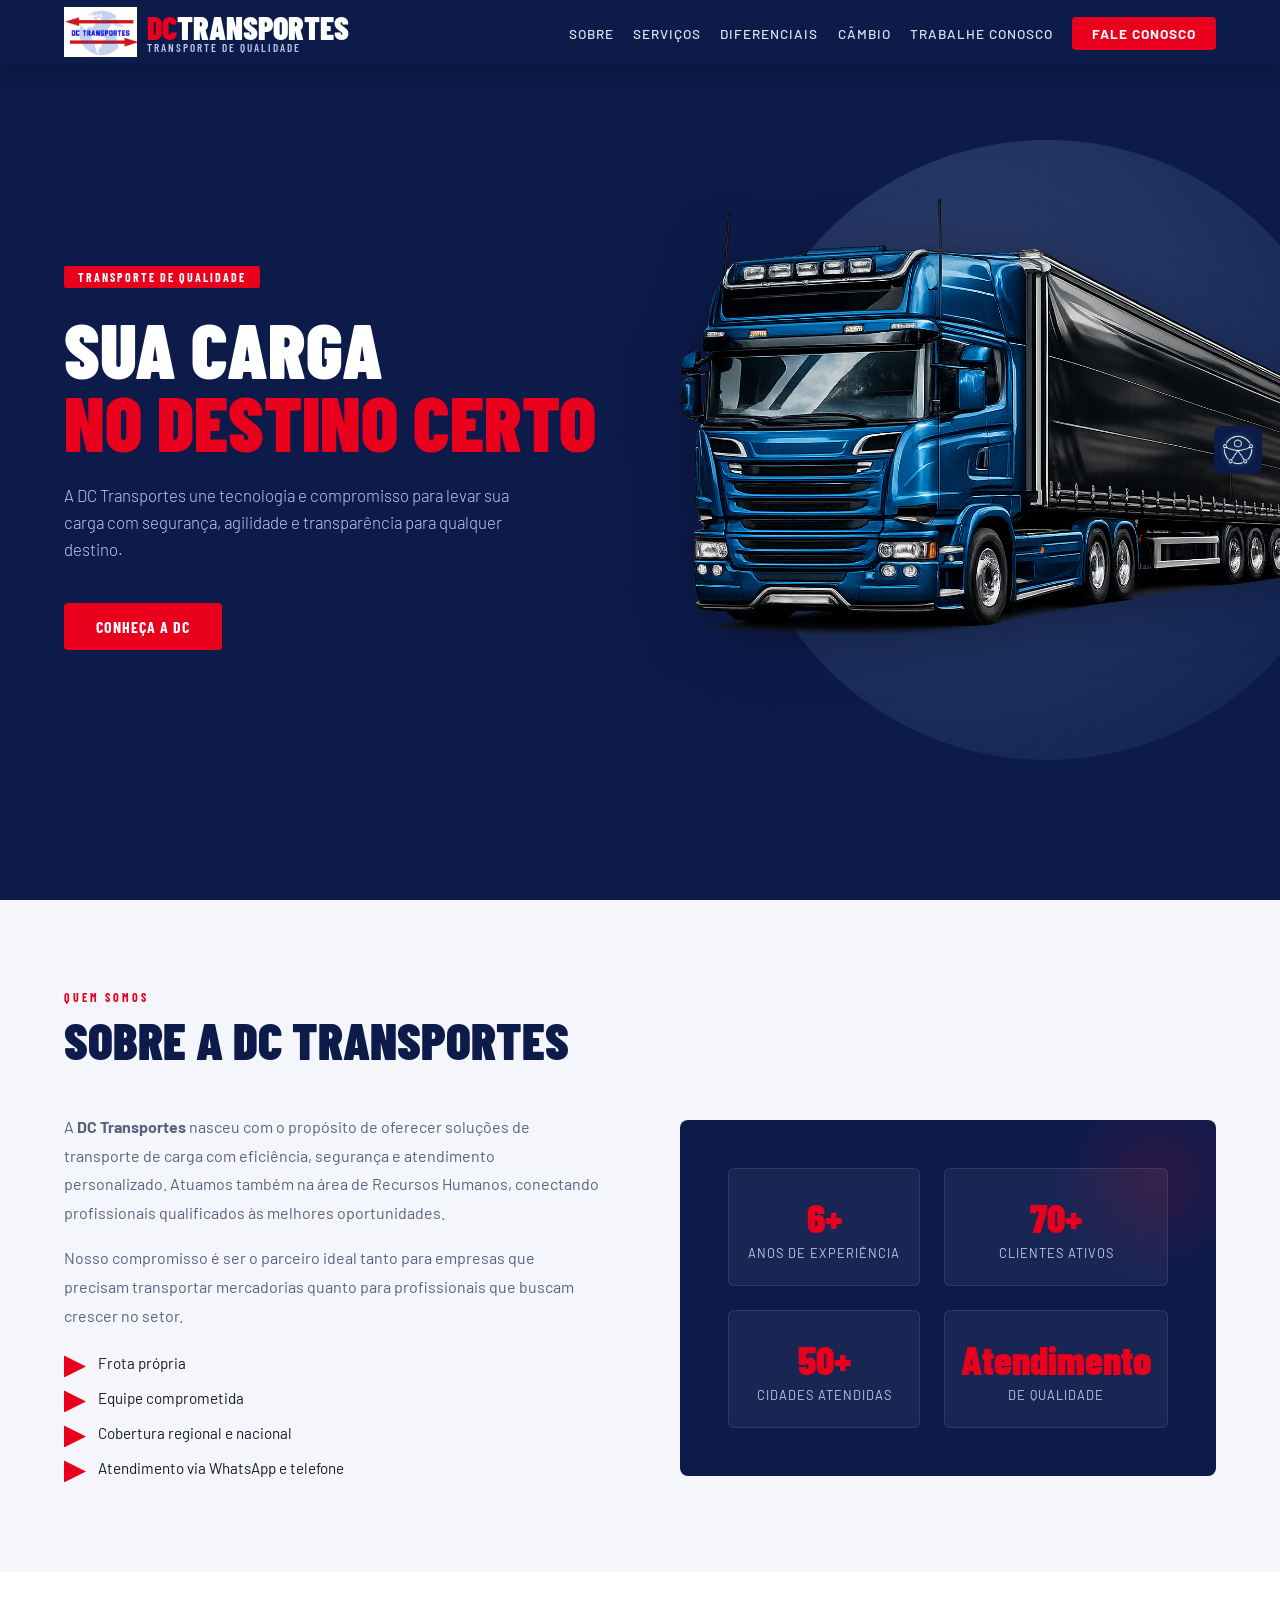
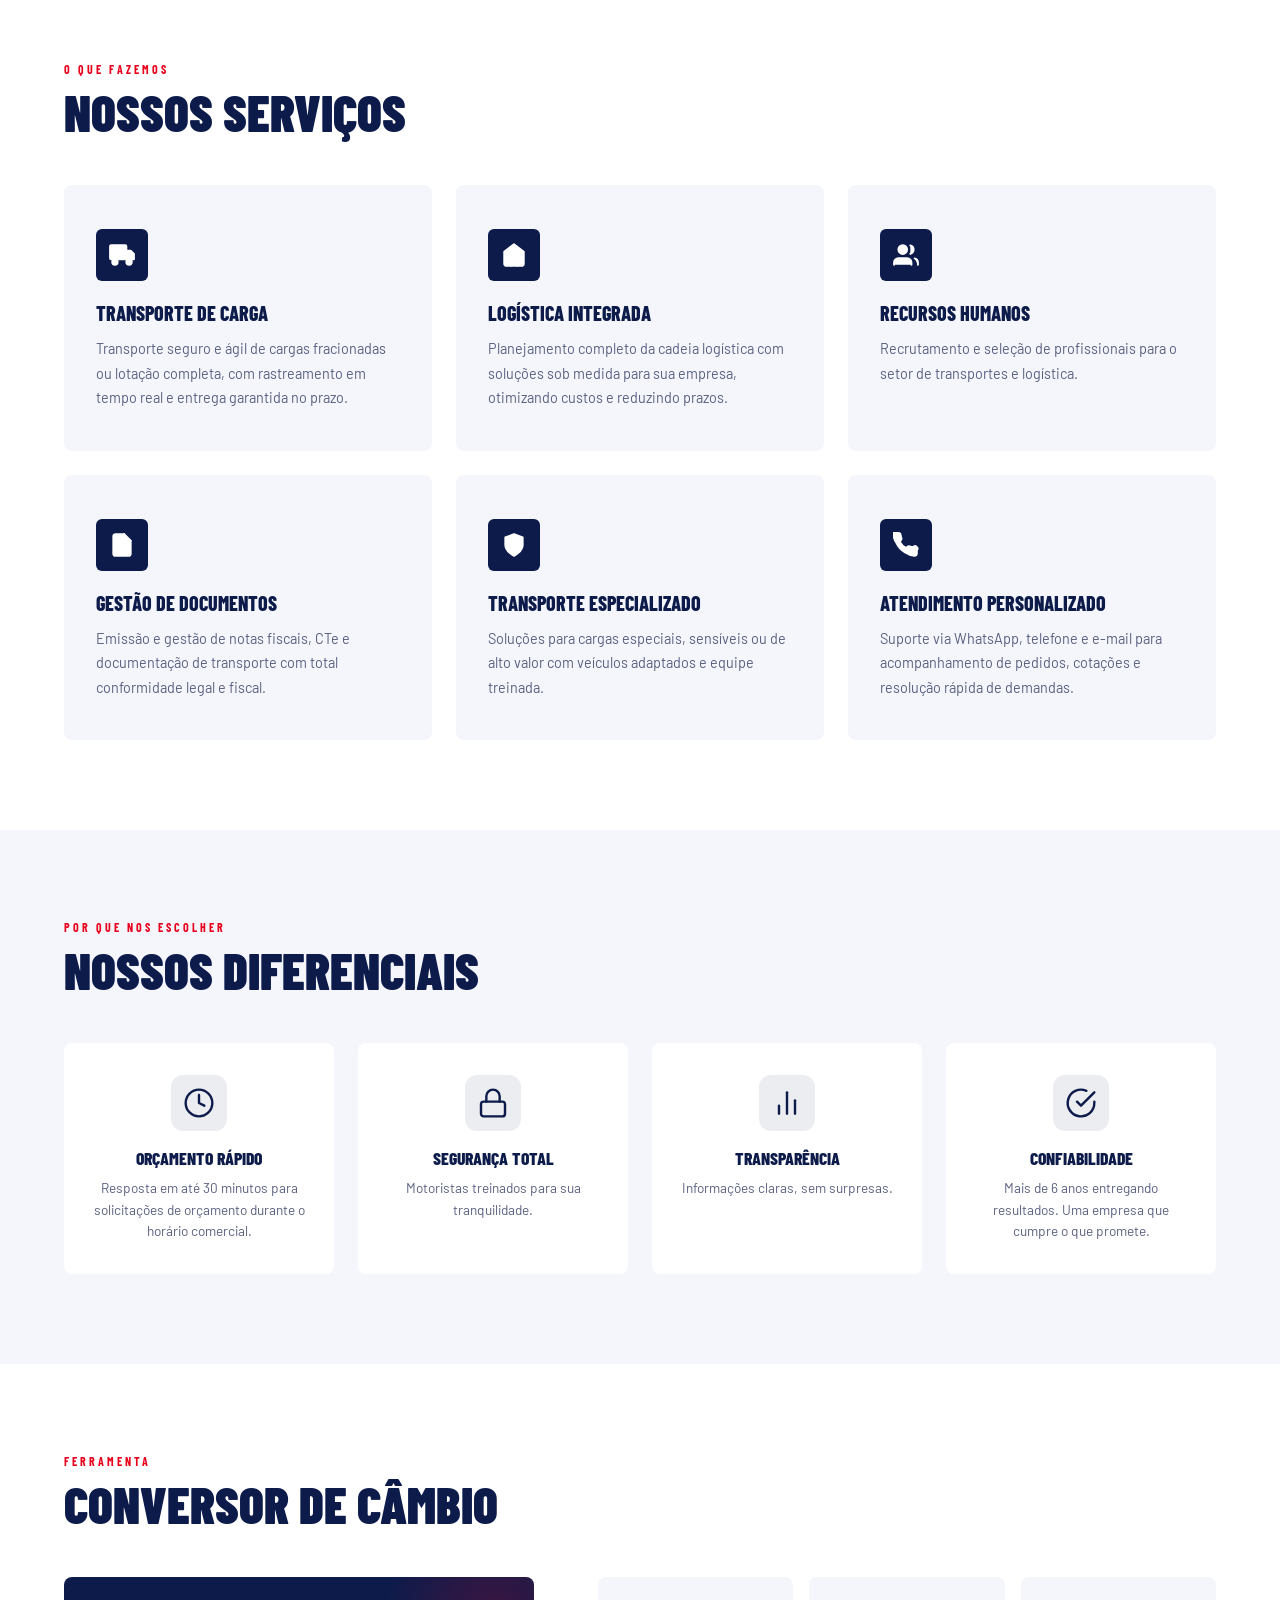
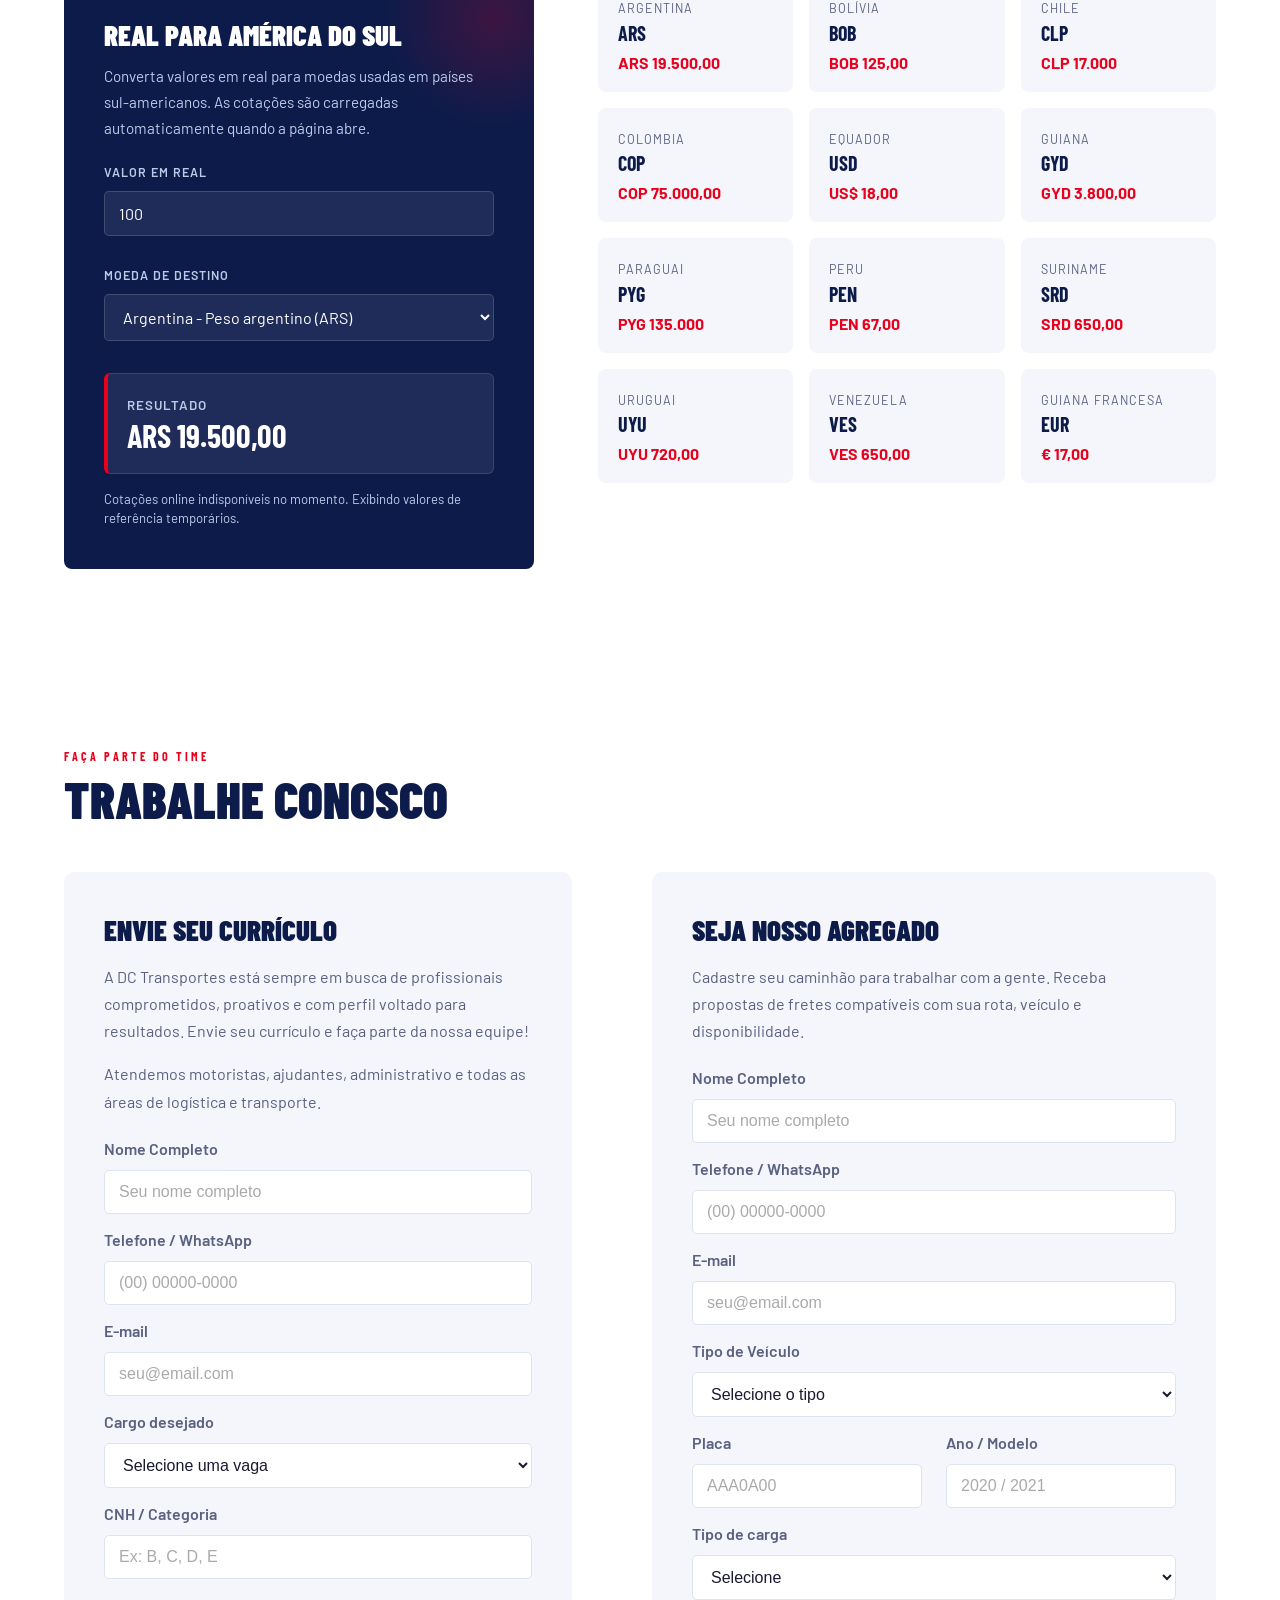
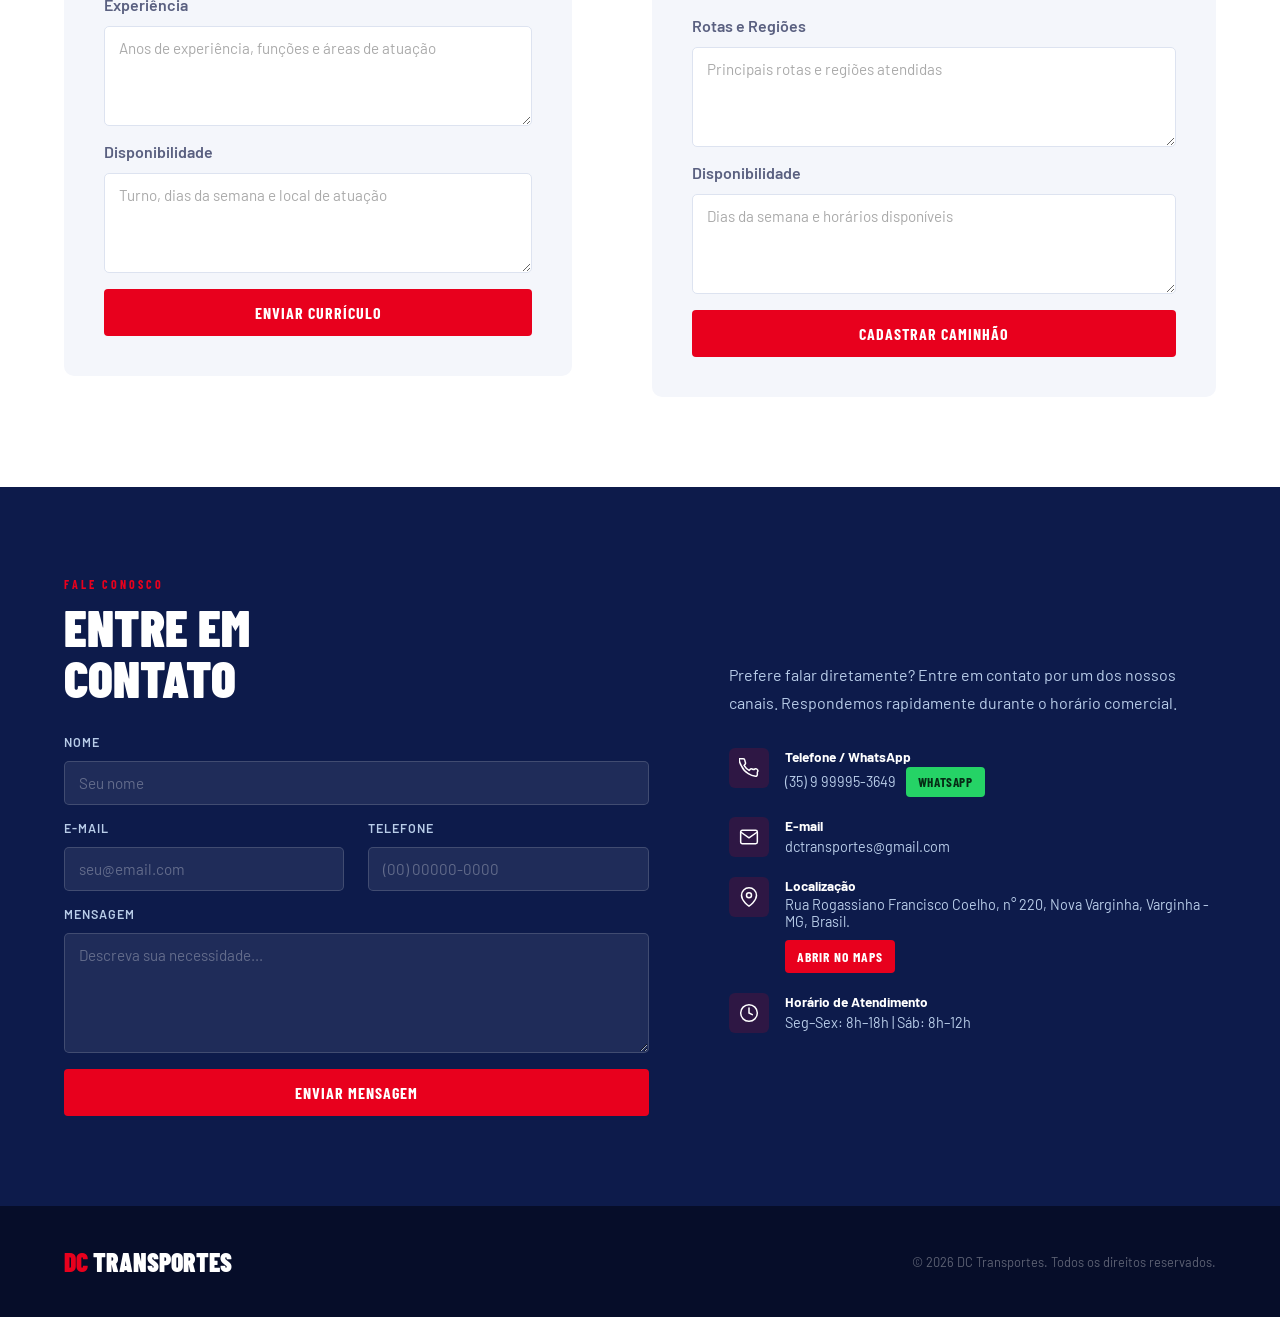
==== dc-transportes.html @ 05005d08 "cambio" ====
<!DOCTYPE html>
<html lang="pt-BR">
<head>
<meta charset="UTF-8">
<meta name="viewport" content="width=device-width, initial-scale=1.0">
<title>DC Transportes – Transporte de Qualidade</title>
<link href="https://fonts.googleapis.com/css2?family=Barlow+Condensed:wght@400;600;700;800;900&family=Barlow:wght@300;400;500;600&display=swap" rel="stylesheet">
<style>
  :root {
    --navy: #0d1b4b;
    --navy-light: #162566;
    --red: #e8001d;
    --red-dark: #b80017;
    --white: #ffffff;
    --gray: #f4f6fb;
    --gray-mid: #dde3f0;
    --text: #1a1a2e;
    --text-muted: #5a6080;
    --globe: #b8cce8;
  }

  * { margin: 0; padding: 0; box-sizing: border-box; }

  html { scroll-behavior: smooth; }

  body {
    font-family: 'Barlow', sans-serif;
    color: var(--text);
    background: var(--white);
    overflow-x: hidden;
  }

  /* ===== NAVBAR ===== */
  nav {
    position: fixed; top: 0; width: 100%; z-index: 100;
    background: var(--navy);
    display: flex; align-items: center; justify-content: space-between;
    padding: 0 5%;
    height: 64px;
    box-shadow: 0 2px 20px rgba(0,0,0,0.3);
  }

  .nav-logo {
    display: flex; align-items: center; gap: 10px;
    text-decoration: none;
  }

  .nav-logo-img {
    height: 50px;
    width: auto;
    object-fit: contain;
  }

  .logo-mark {
    display: flex; align-items: center; gap: 0;
    font-family: 'Barlow Condensed', sans-serif;
    font-weight: 900; font-size: 2rem; line-height: 1;
    color: var(--white);
  }

  .logo-mark span { color: var(--red); }

  .logo-sub {
    font-family: 'Barlow Condensed', sans-serif;
    font-size: 0.7rem; font-weight: 600;
    color: var(--globe); letter-spacing: 2px;
    text-transform: uppercase;
    display: block; margin-top: -2px;
  }

  .nav-links {
    display: flex; gap: clamp(0.8rem, 1.5vw, 2rem); list-style: none;
  }

  .nav-links a {
    color: var(--gray-mid);
    text-decoration: none;
    font-size: 0.85rem; font-weight: 500;
    letter-spacing: 1px; text-transform: uppercase;
    transition: color .2s;
  }

  .nav-links a:hover { color: var(--red); }

  .nav-cta {
    background: var(--red);
    color: var(--white) !important;
    padding: 8px 20px;
    border-radius: 4px;
    font-weight: 700 !important;
    transition: background .2s !important;
  }

  .nav-cta:hover { background: var(--red-dark) !important; color: var(--white) !important; }

  /* ===== HERO ===== */
  #hero {
    min-height: 100vh;
    background: var(--navy);
    display: flex; align-items: center;
    position: relative; overflow: hidden;
    padding: 80px 5% 0;
  }

  .hero-globe {
    position: absolute;
    right: -6%;
    top: 50%;
    transform: translateY(-50%);
    width: 620px; height: 620px;
    border-radius: 50%;
    background: radial-gradient(circle at 35% 35%, #c5d8ef, #7da8d0 40%, #2e5b8a 80%, #0d1b4b);
    opacity: 0.18;
  }

  .hero-globe::after {
    content: '';
    position: absolute; inset: 0;
    border-radius: 50%;
    background: url("data:image/svg+xml,%3Csvg xmlns='http://www.w3.org/2000/svg' width='620' height='620'%3E%3Cellipse cx='200' cy='180' rx='120' ry='80' fill='none' stroke='%23ffffff' stroke-width='1.2' opacity='0.3'/%3E%3Cellipse cx='370' cy='320' rx='90' ry='60' fill='none' stroke='%23ffffff' stroke-width='1.2' opacity='0.3'/%3E%3Cline x1='0' y1='310' x2='620' y2='310' stroke='%23ffffff' stroke-width='1' opacity='0.2'/%3E%3Cline x1='0' y1='200' x2='620' y2='200' stroke='%23ffffff' stroke-width='0.7' opacity='0.15'/%3E%3Cline x1='310' y1='0' x2='310' y2='620' stroke='%23ffffff' stroke-width='0.7' opacity='0.15'/%3E%3C/svg%3E") center/cover;
    pointer-events: none;
  }

  .hero-truck {
    position: absolute;
    right: -100px;
    top: 50%;
    transform: translateY(-50%);
    z-index: 3;
  }

  .hero-truck img {
    width: 800px;
    height: auto;
    object-fit: contain;
    filter: drop-shadow(0 10px 30px rgba(0,0,0,0.3));
  }

  .arrow-top, .arrow-bot {
    position: absolute;
    height: 28px;
    background: var(--red);
    left: 0; right: 0;
    display: flex; align-items: center;
  }

  .arrow-top { top: 30%; }
  .arrow-bot { top: calc(30% + 100px); }

  .arrow-top::after {
    content: '';
    position: absolute; left: 8%;
    border: 14px solid transparent;
    border-right-color: var(--red);
    left: 0; margin-left: -27px;
  }

  .arrow-bot::after {
    content: '';
    position: absolute; right: 8%;
    border: 14px solid transparent;
    border-left-color: var(--red);
    right: 0; margin-right: -27px;
  }

  .hero-content {
    position: relative; z-index: 2;
    max-width: 620px;
  }

  .hero-badge {
    display: inline-block;
    background: var(--red);
    color: var(--white);
    font-family: 'Barlow Condensed', sans-serif;
    font-weight: 700; font-size: 0.75rem;
    letter-spacing: 2px; text-transform: uppercase;
    padding: 4px 14px; border-radius: 2px;
    margin-bottom: 1.5rem;
    animation: fadeUp 0.6s ease both;
  }

  .hero-title {
    font-family: 'Barlow Condensed', sans-serif;
    font-weight: 900; font-size: clamp(3rem, 6vw, 5.5rem);
    line-height: 0.95;
    color: var(--white);
    text-transform: uppercase;
    animation: fadeUp 0.6s 0.15s ease both;
  }

  .hero-title em {
    font-style: normal; color: var(--red);
    display: block;
  }

  .hero-sub {
    margin-top: 1.5rem;
    color: var(--globe);
    font-size: 1.05rem; font-weight: 300;
    line-height: 1.6; max-width: 480px;
    animation: fadeUp 0.6s 0.3s ease both;
  }

  .hero-actions {
    display: flex; gap: 1rem; margin-top: 2.5rem;
    flex-wrap: wrap;
    animation: fadeUp 0.6s 0.45s ease both;
  }

  .btn-primary {
    background: var(--red);
    color: var(--white);
    padding: 14px 32px;
    font-family: 'Barlow Condensed', sans-serif;
    font-weight: 700; font-size: 1rem;
    letter-spacing: 1px; text-transform: uppercase;
    border: none; cursor: pointer; border-radius: 4px;
    text-decoration: none; display: inline-block;
    transition: background .2s, transform .1s;
  }

  .btn-primary:hover { background: var(--red-dark); transform: translateY(-1px); }

  .btn-outline {
    background: transparent;
    color: var(--white);
    padding: 13px 32px;
    font-family: 'Barlow Condensed', sans-serif;
    font-weight: 700; font-size: 1rem;
    letter-spacing: 1px; text-transform: uppercase;
    border: 2px solid rgba(255,255,255,0.35); cursor: pointer; border-radius: 4px;
    text-decoration: none; display: inline-block;
    transition: border-color .2s, color .2s;
  }

  .btn-outline:hover { border-color: var(--white); }

  .hero-stats {
    display: flex; gap: 3rem; margin-top: 4rem;
    animation: fadeUp 0.6s 0.6s ease both;
  }

  .stat-num {
    font-family: 'Barlow Condensed', sans-serif;
    font-weight: 900; font-size: 2.2rem;
    color: var(--white); line-height: 1;
  }

  .stat-num span { color: var(--red); }

  .stat-label {
    font-size: 0.75rem; color: var(--globe);
    text-transform: uppercase; letter-spacing: 1px;
    margin-top: 2px;
  }

  /* ===== SECTION BASE ===== */
  section { padding: 90px 5%; }

  .section-tag {
    font-family: 'Barlow Condensed', sans-serif;
    font-weight: 700; font-size: 0.75rem;
    letter-spacing: 3px; text-transform: uppercase;
    color: var(--red);
    margin-bottom: 0.6rem;
  }

  .section-title {
    font-family: 'Barlow Condensed', sans-serif;
    font-weight: 900; font-size: clamp(2rem, 4vw, 3.2rem);
    text-transform: uppercase; line-height: 1;
    color: var(--navy);
  }

  .section-title.light { color: var(--white); }

  /* ===== SOBRE ===== */
  #sobre { background: var(--gray); }

  .sobre-grid {
    display: grid; grid-template-columns: 1fr 1fr;
    gap: 5rem; align-items: center;
    margin-top: 3rem;
  }

  .sobre-text p {
    color: var(--text-muted); line-height: 1.8;
    font-size: 1rem; margin-bottom: 1rem;
  }

  .sobre-features {
    list-style: none; margin-top: 1.5rem;
    display: flex; flex-direction: column; gap: 0.75rem;
  }

  .sobre-features li {
    display: flex; align-items: flex-start; gap: 0.75rem;
    color: var(--text); font-size: 0.95rem;
  }

  .sobre-features li::before {
    content: '';
    width: 22px; height: 22px; flex-shrink: 0;
    background: var(--red);
    clip-path: polygon(0 0, 100% 50%, 0 100%);
    margin-top: 1px;
  }

  .sobre-visual {
    background: var(--navy);
    border-radius: 8px;
    padding: 3rem;
    position: relative; overflow: hidden;
  }

  .sobre-visual::before {
    content: '';
    position: absolute; top: -40px; right: -40px;
    width: 200px; height: 200px; border-radius: 50%;
    background: radial-gradient(circle, rgba(232,0,29,0.15), transparent 70%);
  }

  .sobre-stat-grid {
    display: grid; grid-template-columns: 1fr 1fr; gap: 1.5rem;
  }

  .sobre-stat {
    text-align: center; padding: 1.5rem 1rem;
    background: rgba(255,255,255,0.05);
    border: 1px solid rgba(255,255,255,0.1);
    border-radius: 6px;
  }

  .sobre-stat .num {
    font-family: 'Barlow Condensed', sans-serif;
    font-weight: 900; font-size: 2.5rem;
    color: var(--red);
  }

  .sobre-stat .lbl {
    font-size: 0.8rem; color: var(--globe);
    text-transform: uppercase; letter-spacing: 1px;
    margin-top: 4px;
  }

  /* ===== SERVIÇOS ===== */
  #servicos { background: var(--white); }

  .servicos-grid {
    display: grid; grid-template-columns: repeat(3, 1fr);
    gap: 1.5rem; margin-top: 3rem;
  }

  .servico-card {
    background: var(--gray);
    border-radius: 8px; padding: 2.5rem 2rem;
    border-top: 4px solid transparent;
    transition: border-color .2s, transform .2s, box-shadow .2s;
    position: relative; overflow: hidden;
  }

  .servico-card:hover {
    border-color: var(--red);
    transform: translateY(-4px);
    box-shadow: 0 12px 40px rgba(232,0,29,0.1);
  }

  .serv-icon {
    width: 52px; height: 52px;
    background: var(--navy);
    border-radius: 6px;
    display: flex; align-items: center; justify-content: center;
    margin-bottom: 1.25rem;
  }

  .serv-icon svg { fill: var(--white); width: 26px; }

  .servico-card h3 {
    font-family: 'Barlow Condensed', sans-serif;
    font-weight: 800; font-size: 1.25rem;
    text-transform: uppercase; color: var(--navy);
    margin-bottom: 0.75rem;
  }

  .servico-card p {
    color: var(--text-muted); font-size: 0.9rem; line-height: 1.7;
  }

  /* ===== DIFERENCIAIS ===== */
  #diferenciais { background: var(--gray); }

  .dif-grid {
    display: grid; grid-template-columns: repeat(4, 1fr);
    gap: 1.5rem; margin-top: 3rem;
  }

  .dif-card {
    background: var(--white);
    border-radius: 8px; padding: 2rem 1.5rem;
    text-align: center;
    transition: box-shadow .2s;
  }

  .dif-card:hover { box-shadow: 0 8px 30px rgba(13,27,75,0.1); }

  .dif-icon {
    width: 56px; height: 56px;
    background: rgba(13,27,75,0.08);
    border-radius: 12px;
    display: flex; align-items: center; justify-content: center;
    margin: 0 auto 1rem;
    color: var(--navy);
  }

  .dif-card h4 {
    font-family: 'Barlow Condensed', sans-serif;
    font-weight: 800; font-size: 1.1rem;
    text-transform: uppercase; color: var(--navy);
    margin-bottom: 0.5rem;
  }

  .dif-card p { color: var(--text-muted); font-size: 0.85rem; line-height: 1.6; }

  /* ===== CAMBIO ===== */
  #cambio { background: var(--white); }

  .cambio-inner {
    display: grid; grid-template-columns: 0.95fr 1.25fr;
    gap: 4rem; align-items: start; margin-top: 3rem;
  }

  .cambio-panel {
    background: var(--navy);
    border-radius: 8px;
    padding: 2.5rem;
    position: relative;
    overflow: hidden;
  }

  .cambio-panel::before {
    content: '';
    position: absolute; right: -70px; top: -70px;
    width: 220px; height: 220px; border-radius: 50%;
    background: radial-gradient(circle, rgba(232,0,29,0.22), transparent 70%);
  }

  .cambio-panel > * { position: relative; z-index: 1; }

  .cambio-panel h3 {
    font-family: 'Barlow Condensed', sans-serif;
    font-weight: 900; font-size: 1.8rem;
    text-transform: uppercase; color: var(--white);
    margin-bottom: 0.75rem;
  }

  .cambio-panel p {
    color: var(--globe); line-height: 1.7; font-size: 0.95rem;
    margin-bottom: 1.5rem;
  }

  .cambio-form {
    display: grid; gap: 1rem;
  }

  .cambio-form label {
    color: var(--globe);
    font-size: 0.78rem;
    font-weight: 600;
    text-transform: uppercase;
    letter-spacing: 1px;
  }

  .cambio-form input,
  .cambio-form select {
    width: 100%;
    background: rgba(255,255,255,0.08);
    border: 1px solid rgba(255,255,255,0.15);
    border-radius: 5px;
    padding: 12px 14px;
    color: var(--white);
    font-family: 'Barlow', sans-serif;
    font-size: 1rem;
  }

  .cambio-form select option { color: var(--text); background: var(--white); }

  .cambio-result {
    margin-top: 1rem;
    background: rgba(255,255,255,0.08);
    border: 1px solid rgba(255,255,255,0.12);
    border-left: 4px solid var(--red);
    border-radius: 6px;
    padding: 1.2rem;
  }

  .cambio-result small {
    color: var(--globe);
    text-transform: uppercase;
    letter-spacing: 1px;
    font-weight: 600;
  }

  .cambio-result strong {
    display: block;
    color: var(--white);
    font-family: 'Barlow Condensed', sans-serif;
    font-size: 2rem;
    line-height: 1.1;
    margin-top: 0.35rem;
  }

  .cambio-status {
    color: var(--globe);
    font-size: 0.82rem;
    line-height: 1.5;
    margin-top: 1rem;
  }

  .cambio-grid {
    display: grid; grid-template-columns: repeat(3, 1fr);
    gap: 1rem;
  }

  .cambio-card {
    background: var(--gray);
    border-radius: 8px;
    padding: 1.25rem;
    border-top: 4px solid transparent;
    transition: border-color .2s, transform .2s, box-shadow .2s;
  }

  .cambio-card:hover {
    border-color: var(--red);
    transform: translateY(-3px);
    box-shadow: 0 10px 30px rgba(13,27,75,0.08);
  }

  .cambio-card .pais {
    color: var(--text-muted);
    font-size: 0.78rem;
    text-transform: uppercase;
    letter-spacing: 1px;
    margin-bottom: 0.35rem;
  }

  .cambio-card strong {
    color: var(--navy);
    display: block;
    font-family: 'Barlow Condensed', sans-serif;
    font-size: 1.25rem;
    text-transform: uppercase;
  }

  .cambio-card span {
    color: var(--red);
    display: block;
    font-weight: 700;
    margin-top: 0.5rem;
  }

  /* ===== CURRICULO ===== */
  #curriculo { background: var(--white); }

  .curr-inner {
    display: grid; grid-template-columns: 1fr 1fr;
    gap: 5rem; align-items: start; margin-top: 3rem;
  }

  .curr-block {
    background: var(--gray);
    border-radius: 10px; padding: 2.5rem;
  }

  .curr-block h3 {
    font-family: 'Barlow Condensed', sans-serif;
    font-weight: 900; font-size: 1.8rem;
    text-transform: uppercase; color: var(--navy);
    margin-bottom: 1rem;
  }

  .curr-block p {
    color: var(--text-muted); font-size: 1rem;
    line-height: 1.7; margin-bottom: 1rem;
  }

  .vaga-card {
    margin-top: 2rem; background: var(--white);
    border-radius: 8px; padding: 1.5rem;
    border-left: 4px solid var(--red);
  }

  .vaga-card strong {
    color: var(--navy); font-family:'Barlow Condensed',sans-serif;
    font-size: 1.05rem;
  }

  .vaga-card ul {
    list-style: none; margin-top: 0.75rem;
    display: flex; flex-direction: column; gap: 0.5rem;
  }

  .vaga-card li {
    color: var(--text-muted); font-size: 0.9rem;
  }

  .curr-form {
    margin-top: 1.5rem;
  }

  .curr-form .form-row input,
  .curr-form .form-row select,
  .curr-form .form-row textarea {
    background: var(--white);
    border: 1.5px solid var(--gray-mid);
    color: var(--text);
  }

  .curr-form .form-row input:focus,
  .curr-form .form-row select:focus,
  .curr-form .form-row textarea:focus {
    border-color: var(--navy); background: var(--white);
  }

  .curr-form .form-row input::placeholder,
  .curr-form .form-row textarea::placeholder { color: #aaa; }

  .curr-form .form-row label { color: var(--text-muted); }

  .curr-form .form-row textarea {
    width: 100%; resize: vertical; min-height: 100px;
    background: var(--white);
    border: 1.5px solid var(--gray-mid);
    border-radius: 5px; padding: 12px 14px;
    color: var(--text); font-family: 'Barlow', sans-serif;
    font-size: 0.95rem;
  }

  .curr-form .form-row select option { background: var(--white); color: var(--text); }

  .form-grid-2 { display: grid; grid-template-columns: 1fr 1fr; gap: 1.5rem; }

  /* ===== CONTATO ===== */
  #contato { background: var(--navy); }

  .contato-inner {
    display: grid; grid-template-columns: 1.2fr 1fr;
    gap: 5rem; align-items: start; position: relative; z-index: 1;
  }

  .contato-form .form-row input,
  .contato-form .form-row textarea {
    background: rgba(255,255,255,0.08);
    border: 1px solid rgba(255,255,255,0.15);
    border-radius: 5px; padding: 12px 14px;
    color: var(--white); font-family: 'Barlow', sans-serif;
    font-size: 0.95rem; width: 100%;
    transition: border-color .2s;
  }

  .contato-form .form-row textarea { min-height: 120px; resize: vertical; }

  .contato-form .form-row input:focus,
  .contato-form .form-row textarea:focus { outline: none; border-color: var(--red); }

  .contato-form .form-row input::placeholder,
  .contato-form .form-row textarea::placeholder { color: rgba(255,255,255,0.3); }

  .contato-info { padding-top: 4rem; }

  .contato-info p {
    color: var(--globe); font-size: 1rem;
    line-height: 1.7; margin-top: 1.25rem; margin-bottom: 2rem;
  }

  .info-items { display: flex; flex-direction: column; gap: 1.25rem; }

  .info-item {
    display: flex; gap: 1rem; align-items: flex-start;
  }

  .info-item .ico {
    width: 40px; height: 40px; flex-shrink: 0;
    background: rgba(232,0,29,0.15);
    border-radius: 6px;
    display: flex; align-items: center; justify-content: center;
    font-size: 1.1rem;
  }

  .info-item .details { flex: 1; }
  .info-item .details strong { color: var(--white); font-size: 0.85rem; display: block; margin-bottom: 2px; }
  .info-item .details span { color: var(--globe); font-size: 0.9rem; }

  .contact-phone-row {
    display: flex; align-items: center; gap: 10px; flex-wrap: wrap;
  }

  .btn-whatsapp {
    background: #25d366;
    color: #062b15;
    padding: 7px 12px;
    border-radius: 4px;
    font-family: 'Barlow Condensed', sans-serif;
    font-weight: 700;
    font-size: 0.82rem;
    letter-spacing: 0.6px;
    text-transform: uppercase;
    text-decoration: none;
    display: inline-flex;
    align-items: center;
    gap: 6px;
    transition: background .2s, transform .1s;
  }

  .btn-whatsapp:hover {
    background: #1ebe5d;
    transform: translateY(-1px);
  }

  /* ===== FOOTER ===== */
  footer {
    background: #060d29;
    padding: 2.5rem 5%;
    display: flex; align-items: center; justify-content: space-between;
    flex-wrap: wrap; gap: 1rem;
  }

  .footer-logo {
    font-family: 'Barlow Condensed', sans-serif;
    font-weight: 900; font-size: 1.6rem;
    color: var(--white);
  }

  .footer-logo span { color: var(--red); }

  footer p { color: rgba(255,255,255,0.35); font-size: 0.8rem; }

  /* ===== UTILS ===== */
  @keyframes fadeUp {
    from { opacity: 0; transform: translateY(24px); }
    to   { opacity: 1; transform: translateY(0); }
  }

  .mt-3 { margin-top: 3rem; }

  /* ===== FORM STYLES ===== */
  .form-row { display: flex; flex-direction: column; gap: 0.5rem; margin-bottom: 1rem; }
  .form-row label { display: block; font-weight: 600; margin-bottom: 0.25rem; }
  .form-row input, .form-row textarea, .form-row select { 
    pointer-events: auto !important; 
    cursor: text; 
    font-size: 1rem;
    padding: 12px 14px;
    border-radius: 5px;
  }

  /* ===== TOAST ===== */
  .toast {
    position: fixed; bottom: 30px; right: 30px;
    background: var(--navy);
    color: var(--white);
    padding: 14px 24px;
    border-left: 4px solid var(--red);
    border-radius: 4px;
    font-size: 0.9rem;
    box-shadow: 0 8px 30px rgba(0,0,0,0.3);
    transform: translateY(100px); opacity: 0;
    transition: all .3s;
    z-index: 999;
  }

  .toast.show { transform: translateY(0); opacity: 1; }

  /* ===== MOBILE ===== */
  @media (max-width: 900px) {
    .nav-links { display: none; }
    .sobre-grid, .sim-inner, .curr-inner, .contato-inner, .cambio-inner { grid-template-columns: 1fr; gap: 2.5rem; }
    .servicos-grid { grid-template-columns: 1fr; }
    .dif-grid, .cambio-grid { grid-template-columns: 1fr 1fr; }
    .hero-globe { display: none; }
    .hero-stats { gap: 2rem; }
    .form-grid-2 { grid-template-columns: 1fr; }
  }

  @media (max-width: 560px) {
    .dif-grid, .cambio-grid { grid-template-columns: 1fr; }
    .cambio-panel { padding: 2rem; }
  }
</style>
<style>
  /* Accessibility widget styles */
  #a11y-widget {
    position: fixed;
    right: 18px;
    top: 50%;
    transform: translateY(-50%);
    z-index: 9999;
    font-family: 'Barlow', sans-serif;
  }

  #a11y-toggle {
    width: 48px; height: 48px; border-radius: 8px;
    background: var(--navy); color: var(--white);
    border: none; box-shadow: 0 6px 18px rgba(0,0,0,0.18);
    display: flex; align-items: center; justify-content: center; cursor: pointer;
  }

  #a11y-panel {
    display: none; margin-top: 10px; background: rgba(255,255,255,0.98);
    border-radius: 8px; box-shadow: 0 8px 24px rgba(0,0,0,0.18);
    overflow: hidden; width: 220px;
  }

  #a11y-panel.show { display: block; }

  #a11y-panel button { display: block; width: 100%; border: none; background: transparent; padding: 12px 14px; text-align: left; cursor: pointer; font-weight:600; }
  #a11y-panel button:hover { background: rgba(0,0,0,0.06); }

  /* A11y classes */
  .a11y-contrast-dark { background: #000 !important; color: #ffd400 !important; }
  .a11y-contrast-dark a { color: #fff !important; }

  .a11y-contrast-light { background: #fff !important; color: #000 !important; }
  .a11y-contrast-light a { color: #0066cc !important; }

  /* Dark contrast mode: enforce on main layout elements */
  .a11y-contrast-dark, .a11y-contrast-dark body, .a11y-contrast-dark html { background: #000 !important; color: #ffd400 !important; }
  .a11y-contrast-dark nav, .a11y-contrast-dark footer, .a11y-contrast-dark section, .a11y-contrast-dark header { background: #000 !important; color: #ffd400 !important; }
  .a11y-contrast-dark a { color: #ffd400 !important; }
  .a11y-contrast-dark .btn-primary { background: #ffd400 !important; color: #000 !important; border-color: #ffd400 !important; }
  .a11y-contrast-dark .btn-outline { border-color: #ffd400 !important; color: #ffd400 !important; }
  .a11y-contrast-dark input, .a11y-contrast-dark textarea, .a11y-contrast-dark select { background: #111 !important; color: #ffd400 !important; border-color: #333 !important; pointer-events: auto !important; }
  .a11y-contrast-dark input:focus, .a11y-contrast-dark textarea:focus, .a11y-contrast-dark select:focus { outline: 2px solid #ffd400; }
  .a11y-contrast-dark .footer-logo span { color: #ffd400 !important; }
  .a11y-contrast-dark .nav-links a { color: #ffd400 !important; }
  .a11y-contrast-dark .logo-mark, .a11y-contrast-dark .logo-sub { color: #ffd400 !important; }
  .a11y-contrast-dark .section-title, .a11y-contrast-dark .section-tag, .a11y-contrast-dark h1, .a11y-contrast-dark h2, .a11y-contrast-dark h3, .a11y-contrast-dark p, .a11y-contrast-dark label { color: #ffd400 !important; }
  .a11y-contrast-dark .hero-sub, .a11y-contrast-dark .hero-title { color: #ffd400 !important; }
  .a11y-contrast-dark .contato-form .form-row label, .a11y-contrast-dark .curr-form .form-row label { color: #ffd400 !important; }
  .a11y-contrast-dark .sobre-features li { color: #ffd400 !important; }
  .a11y-contrast-dark .sobre-features li::before { background: #ffd400 !important; }
  .a11y-contrast-dark .sobre-visual { background: #000 !important; border: 2px solid #ffd400 !important; }
  .a11y-contrast-dark .sobre-visual::before { background: transparent !important; }
  .a11y-contrast-dark .sobre-stat { background: #000 !important; border-color: #ffd400 !important; }
  .a11y-contrast-dark .sobre-stat .num { color: #ffd400 !important; }
  .a11y-contrast-dark .sobre-stat .lbl { color: #ffd400 !important; }
  .a11y-contrast-dark .servico-card, .a11y-contrast-dark .dif-card, .a11y-contrast-dark .curr-block, .a11y-contrast-dark .cambio-panel, .a11y-contrast-dark .cambio-card, .a11y-contrast-dark .cambio-result { background: #000 !important; border: 2px solid #ffd400 !important; }
  .a11y-contrast-dark .servico-card h3, .a11y-contrast-dark .servico-card p, .a11y-contrast-dark .dif-card h4, .a11y-contrast-dark .dif-card p, .a11y-contrast-dark .curr-block h3, .a11y-contrast-dark .curr-block p, .a11y-contrast-dark .cambio-card strong, .a11y-contrast-dark .cambio-card span, .a11y-contrast-dark .cambio-card .pais, .a11y-contrast-dark .cambio-result strong, .a11y-contrast-dark .cambio-result small, .a11y-contrast-dark .cambio-status { color: #ffd400 !important; }
  .a11y-contrast-dark .servico-card svg, .a11y-contrast-dark .dif-card svg, .a11y-contrast-dark .curr-block svg { stroke: #fff !important; fill: none !important; }
  .a11y-contrast-dark .info-item .ico { background: #111 !important; }
  .a11y-contrast-dark .info-item .details strong, .a11y-contrast-dark .info-item .details span { color: #ffd400 !important; }

  /* Light contrast mode: enforce high contrast light theme */
  .a11y-contrast-light, .a11y-contrast-light body, .a11y-contrast-light html { background: #ffffff !important; color: #0b0b0b !important; }
  .a11y-contrast-light nav, .a11y-contrast-light footer, .a11y-contrast-light section, .a11y-contrast-light header { background: #ffffff !important; color: #0b0b0b !important; }
  .a11y-contrast-light a { color: #0b0b0b !important; text-decoration: underline !important; }
  .a11y-contrast-light .btn-primary { background: #0b0b0b !important; color: #fff !important; }
  .a11y-contrast-light .btn-outline { border-color: #0b0b0b !important; color: #0b0b0b !important; }
  .a11y-contrast-light input, .a11y-contrast-light textarea, .a11y-contrast-light select { background: #fff !important; color: #0b0b0b !important; border-color: #999 !important; pointer-events: auto !important; }
  .a11y-contrast-light input:focus, .a11y-contrast-light textarea:focus, .a11y-contrast-light select:focus { outline: 2px solid #0b0b0b; }
  .a11y-contrast-light .nav-links a { color: #0b0b0b !important; }
  .a11y-contrast-light .logo-mark, .a11y-contrast-light .logo-sub { color: #0b0b0b !important; }
  .a11y-contrast-light .section-title, .a11y-contrast-light .section-tag, .a11y-contrast-light h1, .a11y-contrast-light h2, .a11y-contrast-light h3, .a11y-contrast-light p, .a11y-contrast-light label { color: #0b0b0b !important; }
  .a11y-contrast-light .hero-sub, .a11y-contrast-light .hero-title { color: #0b0b0b !important; }
  .a11y-contrast-light .hero-title em { color: #0b0b0b !important; }
  .a11y-contrast-light .footer-logo, .a11y-contrast-light .footer-logo span { color: #0b0b0b !important; }
  .a11y-contrast-light .nav-cta { background: transparent !important; border: 2px solid #0b0b0b !important; color: #0b0b0b !important; }
  .a11y-contrast-light .nav-cta:hover { background: rgba(0,0,0,0.06) !important; }
  .a11y-contrast-light .contato-form .form-row label, .a11y-contrast-light .curr-form .form-row label { color: #0b0b0b !important; }
  .a11y-contrast-light .info-item .details strong, .a11y-contrast-light .info-item .details span { color: #0b0b0b !important; }
  .a11y-contrast-light .info-item .ico { background: #000 !important; }
  .a11y-contrast-light .info-item .ico svg { stroke: #fff !important; }
  .a11y-contrast-light .sobre-visual { background: #000 !important; color: #fff !important; }
  .a11y-contrast-light .sobre-visual::before { background: transparent !important; }
  .a11y-contrast-light .sobre-visual .sobre-stat { background: #111 !important; border-color: #fff !important; }
  .a11y-contrast-light .sobre-visual .sobre-stat .num { color: #fff !important; }
  .a11y-contrast-light .sobre-visual .sobre-stat .lbl { color: #fff !important; }
  .a11y-contrast-light .sobre-visual .sobre-features li::before { background: #fff !important; }
  .a11y-contrast-light .servico-card .serv-icon, .a11y-contrast-light .dif-card .dif-icon { background: #000 !important; }
  .a11y-contrast-light .servico-card .serv-icon svg, .a11y-contrast-light .dif-card .dif-icon svg { stroke: #fff !important; fill: #fff !important; }
  .a11y-contrast-light .cambio-panel, .a11y-contrast-light .cambio-card, .a11y-contrast-light .cambio-result { background: #fff !important; border: 2px solid #0b0b0b !important; }
  .a11y-contrast-light .cambio-card strong, .a11y-contrast-light .cambio-card span, .a11y-contrast-light .cambio-card .pais, .a11y-contrast-light .cambio-result strong, .a11y-contrast-light .cambio-result small, .a11y-contrast-light .cambio-status { color: #0b0b0b !important; }

  .a11y-highlight-links a, .a11y-highlight-links .btn-primary, .a11y-highlight-links .btn-outline, .a11y-highlight-links button[type=submit], .a11y-highlight-links .nav-links a, .a11y-highlight-links .nav-cta, .a11y-highlight-links .hero-actions a {
    outline: 3px solid #ffd400 !important;
    background: rgba(0,0,0,0.85) !important;
    color: #fff !important;
    font-weight: 700 !important;
  }

  .a11y-highlight-links a { background: rgba(0,0,0,0.85); padding: 2px 4px; border-radius: 3px; }
  .a11y-highlight-links .btn-primary, .a11y-highlight-links button[type=submit] { box-shadow: 0 0 0 3px rgba(255,212,64,0.12) inset; }

  /* Panel header */
  .a11y-panel-header { padding: 10px 12px; font-weight:700; text-align:center; border-bottom:1px solid rgba(0,0,0,0.06); background: #f7f7f7; }

</style>
</head>
<body>

<style>
  /* A11Y panel card styles */
  #a11y-panel { width: 320px; }
  .a11y-grid { display: grid; grid-template-columns: 1fr 1fr; gap: 10px; padding: 10px; }
  .a11y-card { background: #fff; border: 2px solid rgba(0,0,0,0.15); border-radius: 14px; padding: 18px 14px; display:flex; flex-direction:column; align-items:center; justify-content:center; gap:10px; cursor:pointer; text-align:center; transition: all 0.2s; }
  .a11y-card:hover { box-shadow: 0 6px 18px rgba(0,0,0,0.12); transform: translateY(-2px); }
  .a11y-card:focus { outline: 3px solid #0066cc; box-shadow: 0 6px 14px rgba(0,0,0,0.08); }
  .a11y-card img { width: 32px; height: 32px; object-fit: contain; display:block; margin:0 auto; }
  .a11y-icon { width: 56px; height: 56px; display:flex; align-items:center; justify-content:center; border-radius: 14px; background: #000; }
  .a11y-icon img { filter: invert(1) brightness(1.1); }
  .a11y-label { font-size: 0.9rem; font-weight:600; text-align:center; color: #000; }
  #a11y-close { width: 100%; margin: 0 auto; display: block; padding: 10px 16px; text-align: center; }
  #a11y-toggle { padding:6px; }
</style>

<!-- NAVBAR -->
<nav>
  <a href="#hero" class="nav-logo">
    <img src="img/logo.png" alt="DC Transportes Logo" class="nav-logo-img">
    <div>
      <div class="logo-mark"><span>DC</span> TRANSPORTES</div>
      <div class="logo-sub">Transporte de Qualidade</div>
    </div>
  </a>
  <ul class="nav-links">
    <li><a href="#sobre">Sobre</a></li>
    <li><a href="#servicos">Serviços</a></li>
    <li><a href="#diferenciais">Diferenciais</a></li>
    <li><a href="#cambio">Câmbio</a></li>
    <li><a href="#curriculo">Trabalhe Conosco</a></li>
    <li><a href="#contato" class="nav-cta">Fale Conosco</a></li>
  </ul>
</nav>

<!-- HERO -->
<section id="hero">
  <div class="hero-globe"></div>
  <div class="hero-truck">
    <img src="img/caminhaocapa.png" alt="Caminhão DC Transportes">
  </div>
  <div class="hero-content">
    <div class="hero-badge">Transporte de Qualidade</div>
    <h1 class="hero-title">
      Sua carga<br>
      <em>no destino certo</em>
    </h1>
    <p class="hero-sub">
      A DC Transportes une tecnologia e compromisso para levar sua carga com segurança, agilidade e transparência para qualquer destino.
    </p>
    <div class="hero-actions">
      <a href="#sobre" class="btn-primary">Conheça a DC</a>
    </div>
    <div class="hero-stats">
    </div>
  </div>
</section>

<!-- SOBRE -->
<section id="sobre">
  <div class="section-tag">Quem Somos</div>
  <h2 class="section-title">Sobre a DC Transportes</h2>
  <div class="sobre-grid">
    <div class="sobre-text">
      <p>A <strong>DC Transportes</strong> nasceu com o propósito de oferecer soluções de transporte de carga com eficiência, segurança e atendimento personalizado. Atuamos também na área de Recursos Humanos, conectando profissionais qualificados às melhores oportunidades.</p>
      <p>Nosso compromisso é ser o parceiro ideal tanto para empresas que precisam transportar mercadorias quanto para profissionais que buscam crescer no setor.</p>
      <ul class="sobre-features">
        <li>Frota própria</li>
        <li>Equipe comprometida</li>
        <li>Cobertura regional e nacional</li>
        <li>Atendimento via WhatsApp e telefone</li>
      </ul>
    </div>
    <div class="sobre-visual">
      <div class="sobre-stat-grid">
        <div class="sobre-stat">
          <div class="num">6+</div>
          <div class="lbl">Anos de Experiência</div>
        </div>
        <div class="sobre-stat">
          <div class="num">70+</div>
          <div class="lbl">Clientes Ativos</div>
        </div>
        <div class="sobre-stat">
          <div class="num">50+</div>
          <div class="lbl">Cidades Atendidas</div>
        </div>
        <div class="sobre-stat">
          <div class="num">Atendimento</div>
          <div class="lbl">de Qualidade</div>
        </div>
      </div>
    </div>
  </div>
</section>

<!-- SERVIÇOS -->
<section id="servicos">
  <div class="section-tag">O que Fazemos</div>
  <h2 class="section-title">Nossos Serviços</h2>
  <div class="servicos-grid">

    <div class="servico-card">
      <div class="serv-icon">
        <svg viewBox="0 0 24 24" fill="none" stroke="white" stroke-width="1.8" stroke-linecap="round" stroke-linejoin="round" width="26" height="26">
          <rect x="1" y="3" width="15" height="13" rx="1"/><path d="M16 8h4l3 3v5h-7V8z"/><circle cx="5.5" cy="18.5" r="2.5"/><circle cx="18.5" cy="18.5" r="2.5"/>
        </svg>
      </div>
      <h3>Transporte de Carga</h3>
      <p>Transporte seguro e ágil de cargas fracionadas ou lotação completa, com rastreamento em tempo real e entrega garantida no prazo.</p>
    </div>

    <div class="servico-card">
      <div class="serv-icon">
        <svg viewBox="0 0 24 24" fill="none" stroke="white" stroke-width="1.8" stroke-linecap="round" stroke-linejoin="round" width="26" height="26">
          <path d="M3 9l9-7 9 7v11a2 2 0 01-2 2H5a2 2 0 01-2-2z"/><polyline points="9 22 9 12 15 12 15 22"/>
        </svg>
      </div>
      <h3>Logística Integrada</h3>
      <p>Planejamento completo da cadeia logística com soluções sob medida para sua empresa, otimizando custos e reduzindo prazos.</p>
    </div>

    <div class="servico-card">
      <div class="serv-icon">
        <svg viewBox="0 0 24 24" fill="none" stroke="white" stroke-width="1.8" stroke-linecap="round" stroke-linejoin="round" width="26" height="26">
          <path d="M17 21v-2a4 4 0 00-4-4H5a4 4 0 00-4 4v2"/><circle cx="9" cy="7" r="4"/><path d="M23 21v-2a4 4 0 00-3-3.87"/><path d="M16 3.13a4 4 0 010 7.75"/>
        </svg>
      </div>
      <h3>Recursos Humanos</h3>
      <p>Recrutamento e seleção de profissionais para o setor de transportes e logística.</p>
    </div>

    <div class="servico-card">
      <div class="serv-icon">
        <svg viewBox="0 0 24 24" fill="none" stroke="white" stroke-width="1.8" stroke-linecap="round" stroke-linejoin="round" width="26" height="26">
          <path d="M14 2H6a2 2 0 00-2 2v16a2 2 0 002 2h12a2 2 0 002-2V8z"/><polyline points="14 2 14 8 20 8"/><line x1="16" y1="13" x2="8" y2="13"/><line x1="16" y1="17" x2="8" y2="17"/>
        </svg>
      </div>
      <h3>Gestão de Documentos</h3>
      <p>Emissão e gestão de notas fiscais, CTe e documentação de transporte com total conformidade legal e fiscal.</p>
    </div>

    <div class="servico-card">
      <div class="serv-icon">
        <svg viewBox="0 0 24 24" fill="none" stroke="white" stroke-width="1.8" stroke-linecap="round" stroke-linejoin="round" width="26" height="26">
          <path d="M12 22s8-4 8-10V5l-8-3-8 3v7c0 6 8 10 8 10z"/>
        </svg>
      </div>
      <h3>Transporte Especializado</h3>
      <p>Soluções para cargas especiais, sensíveis ou de alto valor com veículos adaptados e equipe treinada.</p>
    </div>

    <div class="servico-card">
      <div class="serv-icon">
        <svg viewBox="0 0 24 24" fill="none" stroke="white" stroke-width="1.8" stroke-linecap="round" stroke-linejoin="round" width="26" height="26">
          <path d="M22 16.92v3a2 2 0 01-2.18 2 19.79 19.79 0 01-8.63-3.07A19.5 19.5 0 013.07 9.81a19.79 19.79 0 01-3.07-8.68A2 2 0 012 1h3a2 2 0 012 1.72 12.84 12.84 0 00.7 2.81 2 2 0 01-.45 2.11L6.09 8.91a16 16 0 006 6l1.27-1.27a2 2 0 012.11-.45 12.84 12.84 0 002.81.7A2 2 0 0122 16.92z"/>
        </svg>
      </div>
      <h3>Atendimento Personalizado</h3>
      <p>Suporte via WhatsApp, telefone e e-mail para acompanhamento de pedidos, cotações e resolução rápida de demandas.</p>
    </div>

  </div>
</section>


<!-- DIFERENCIAIS -->
<section id="diferenciais">
  <div class="section-tag">Por que nos escolher</div>
  <h2 class="section-title">Nossos Diferenciais</h2>
  <div class="dif-grid">
    <div class="dif-card">
      <div class="dif-icon">
        <svg viewBox="0 0 24 24" fill="none" stroke="currentColor" stroke-width="1.8" stroke-linecap="round" stroke-linejoin="round" width="32" height="32">
          <circle cx="12" cy="12" r="10"/><polyline points="12 6 12 12 16 14"/>
        </svg>
      </div>
      <h4>Orçamento Rápido</h4>
      <p>Resposta em até 30 minutos para solicitações de orçamento durante o horário comercial.</p>
    </div>
    <div class="dif-card">
      <div class="dif-icon">
        <svg viewBox="0 0 24 24" fill="none" stroke="currentColor" stroke-width="1.8" stroke-linecap="round" stroke-linejoin="round" width="32" height="32">
          <rect x="3" y="11" width="18" height="11" rx="2" ry="2"/><path d="M7 11V7a5 5 0 0110 0v4"/>
        </svg>
      </div>
      <h4>Segurança Total</h4>
      <p>Motoristas treinados para sua tranquilidade.</p>
    </div>
    <div class="dif-card">
      <div class="dif-icon">
        <svg viewBox="0 0 24 24" fill="none" stroke="currentColor" stroke-width="1.8" stroke-linecap="round" stroke-linejoin="round" width="32" height="32">
          <line x1="18" y1="20" x2="18" y2="10"/><line x1="12" y1="20" x2="12" y2="4"/><line x1="6" y1="20" x2="6" y2="14"/>
        </svg>
      </div>
      <h4>Transparência</h4>
      <p>Informações claras, sem surpresas.</p>
    </div>
    <div class="dif-card">
      <div class="dif-icon">
        <svg viewBox="0 0 24 24" fill="none" stroke="currentColor" stroke-width="1.8" stroke-linecap="round" stroke-linejoin="round" width="32" height="32">
          <path d="M22 11.08V12a10 10 0 11-5.93-9.14"/><polyline points="22 4 12 14.01 9 11.01"/>
        </svg>
      </div>
      <h4>Confiabilidade</h4>
      <p>Mais de 6 anos entregando resultados. Uma empresa que cumpre o que promete.</p>
    </div>
  </div>
</section>

<!-- CAMBIO -->
<section id="cambio">
  <div class="section-tag">Ferramenta</div>
  <h2 class="section-title">Conversor de Câmbio</h2>
  <div class="cambio-inner">
    <div class="cambio-panel">
      <h3>Real para América do Sul</h3>
      <p>Converta valores em real para moedas usadas em países sul-americanos. As cotações são carregadas automaticamente quando a página abre.</p>
      <div class="cambio-form">
        <div class="form-row">
          <label for="brl-amount">Valor em Real</label>
          <input id="brl-amount" type="number" min="0" step="0.01" value="100" inputmode="decimal">
        </div>
        <div class="form-row">
          <label for="currency-target">Moeda de destino</label>
          <select id="currency-target"></select>
        </div>
      </div>
      <div class="cambio-result" aria-live="polite">
        <small>Resultado</small>
        <strong id="currency-result">Carregando...</strong>
      </div>
      <div class="cambio-status" id="currency-status">Buscando cotações atuais...</div>
    </div>
    <div class="cambio-grid" id="currency-grid"></div>
  </div>
</section>

<!-- CURRÍCULO -->
<section id="curriculo">
  <div class="section-tag">Faça Parte do Time</div>
  <h2 class="section-title">Trabalhe Conosco</h2>
  <div class="curr-inner">
    <div class="curr-block">
      <h3>Envie seu Currículo</h3>
      <p>A DC Transportes está sempre em busca de profissionais comprometidos, proativos e com perfil voltado para resultados. Envie seu currículo e faça parte da nossa equipe!</p>
      <p>Atendemos motoristas, ajudantes, administrativo e todas as áreas de logística e transporte.</p>
      <form class="curr-form" action="https://formsubmit.co/dctrasnsportes@gmail.com" method="POST" target="_blank">
        <input type="hidden" name="_subject" value="Novo currículo - DC Transportes">
        <input type="hidden" name="_captcha" value="false">
        <div class="form-row">
          <label>Nome Completo</label>
          <input type="text" name="nome" placeholder="Seu nome completo">
        </div>
        <div class="form-row">
          <label>Telefone / WhatsApp</label>
          <input type="tel" name="telefone" placeholder="(00) 00000-0000">
        </div>
        <div class="form-row">
          <label>E-mail</label>
          <input type="email" name="email" placeholder="seu@email.com">
        </div>
        <div class="form-row">
          <label>Cargo desejado</label>
          <select name="cargo_desejado">
            <option value="">Selecione uma vaga</option>
            <option>Motorista Carreteiro</option>
            <option>Ajudante de Carga/Descarga</option>
            <option>Auxiliar Administrativo</option>
            <option>Conferente Logístico</option>
            <option>Outro</option>
          </select>
        </div>
        <div class="form-row">
          <label>CNH / Categoria</label>
          <input type="text" name="cnh_categoria" placeholder="Ex: B, C, D, E">
        </div>
        <div class="form-row">
          <label>Experiência</label>
          <textarea name="experiencia" placeholder="Anos de experiência, funções e áreas de atuação"></textarea>
        </div>
        <div class="form-row">
          <label>Disponibilidade</label>
          <textarea name="disponibilidade" placeholder="Turno, dias da semana e local de atuação"></textarea>
        </div>
        <button class="btn-primary" type="submit" style="width:100%">Enviar Currículo</button>
      </form>
    </div>
    <div class="curr-block">
      <h3>Seja Nosso Agregado</h3>
      <p>Cadastre seu caminhão para trabalhar com a gente. Receba propostas de fretes compatíveis com sua rota, veículo e disponibilidade.</p>
      <form class="curr-form" action="https://formsubmit.co/dctrasnsportes@gmail.com" method="POST" target="_blank">
        <input type="hidden" name="_subject" value="Cadastro de agregado - DC Transportes">
        <input type="hidden" name="_captcha" value="false">
        <div class="form-row">
          <label>Nome Completo</label>
          <input type="text" name="nome" placeholder="Seu nome completo">
        </div>
        <div class="form-row">
          <label>Telefone / WhatsApp</label>
          <input type="tel" name="telefone" placeholder="(00) 00000-0000">
        </div>
        <div class="form-row">
          <label>E-mail</label>
          <input type="email" name="email" placeholder="seu@email.com">
        </div>
        <div class="form-row">
          <label>Tipo de Veículo</label>
          <select name="tipo_veiculo">
            <option value="">Selecione o tipo</option>
            <option>Caminhão</option>
            <option>Carreta</option>
            <option>Truck</option>
            <option>Vuc</option>
            <option>Outro</option>
          </select>
        </div>
        <div class="form-grid-2">
          <div class="form-row">
            <label>Placa</label>
            <input type="text" name="placa" placeholder="AAA0A00">
          </div>
          <div class="form-row">
            <label>Ano / Modelo</label>
            <input type="text" name="ano_modelo" placeholder="2020 / 2021">
          </div>
        </div>
        <div class="form-row">
          <label>Tipo de carga</label>
          <select name="tipo_carga">
            <option value="">Selecione</option>
            <option>Carga seca</option>
            <option>Carga frigorificada</option>
            <option>Perigosa</option>
            <option>Container</option>
            <option>Outro</option>
          </select>
        </div>
        <div class="form-row">
          <label>Rotas e Regiões</label>
          <textarea name="rotas_regioes" placeholder="Principais rotas e regiões atendidas"></textarea>
        </div>
        <div class="form-row">
          <label>Disponibilidade</label>
          <textarea name="disponibilidade" placeholder="Dias da semana e horários disponíveis"></textarea>
        </div>
        <button class="btn-primary" type="submit" style="width:100%">Cadastrar Caminhão</button>
      </form>
    </div>
  </div>
</section>

<!-- CONTATO -->
<section id="contato">
  <div class="contato-inner">
    <div>
      <div class="section-tag">Fale Conosco</div>
      <h2 class="section-title light">Entre em<br>Contato</h2>
      <form class="contato-form" style="margin-top:2rem" action="https://formsubmit.co/dctrasnsportes@gmail.com" method="POST" target="_blank">
        <input type="hidden" name="_subject" value="Mensagem pelo site - DC Transportes">
        <input type="hidden" name="_captcha" value="false">
        <div class="form-row">
          <label style="color:var(--globe);font-size:0.78rem;font-weight:600;text-transform:uppercase;letter-spacing:1px;">Nome</label>
          <input type="text" name="nome" placeholder="Seu nome">
        </div>
        <div class="form-grid-2">
          <div class="form-row">
            <label style="color:var(--globe);font-size:0.78rem;font-weight:600;text-transform:uppercase;letter-spacing:1px;">E-mail</label>
            <input type="email" name="email" placeholder="seu@email.com">
          </div>
          <div class="form-row">
            <label style="color:var(--globe);font-size:0.78rem;font-weight:600;text-transform:uppercase;letter-spacing:1px;">Telefone</label>
            <input type="tel" name="telefone" placeholder="(00) 00000-0000">
          </div>
        </div>
        <div class="form-row">
          <label style="color:var(--globe);font-size:0.78rem;font-weight:600;text-transform:uppercase;letter-spacing:1px;">Mensagem</label>
          <textarea name="mensagem" placeholder="Descreva sua necessidade..." style="background:rgba(255,255,255,0.08);border:1px solid rgba(255,255,255,0.15);border-radius:5px;padding:12px 14px;color:#fff;font-family:'Barlow',sans-serif;font-size:0.95rem;width:100%;min-height:120px;resize:vertical;transition:border-color .2s"></textarea>
        </div>
        <button class="btn-primary" type="submit" style="width:100%">Enviar Mensagem</button>
      </form>
    </div>
    <div class="contato-info">
      <p>Prefere falar diretamente? Entre em contato por um dos nossos canais. Respondemos rapidamente durante o horário comercial.</p>
      <div class="info-items">
        <div class="info-item">
          <div class="ico">
            <svg viewBox="0 0 24 24" fill="none" stroke="white" stroke-width="1.8" stroke-linecap="round" stroke-linejoin="round" width="20" height="20">
              <path d="M22 16.92v3a2 2 0 01-2.18 2 19.79 19.79 0 01-8.63-3.07A19.5 19.5 0 013.07 9.81a19.79 19.79 0 01-3.07-8.68A2 2 0 012 1h3a2 2 0 012 1.72 12.84 12.84 0 00.7 2.81 2 2 0 01-.45 2.11L6.09 8.91a16 16 0 006 6l1.27-1.27a2 2 0 012.11-.45 12.84 12.84 0 002.81.7A2 2 0 0122 16.92z"/>
            </svg>
          </div>
          <div class="details">
            <strong>Telefone / WhatsApp</strong>
            <div class="contact-phone-row">
              <span>(35) 9 99995-3649</span>
              <a class="btn-whatsapp" href="https://wa.me/5535999953649?text=Ol%C3%A1%2C%20vim%20pelo%20site%20da%20DC%20Transportes%20e%20gostaria%20de%20falar%20com%20voc%C3%AAs." target="_blank" rel="noopener" aria-label="Enviar mensagem pelo WhatsApp para DC Transportes">
                WhatsApp
              </a>
            </div>
          </div>
        </div>
        <div class="info-item">
          <div class="ico">
            <svg viewBox="0 0 24 24" fill="none" stroke="white" stroke-width="1.8" stroke-linecap="round" stroke-linejoin="round" width="20" height="20">
              <path d="M4 4h16c1.1 0 2 .9 2 2v12c0 1.1-.9 2-2 2H4c-1.1 0-2-.9-2-2V6c0-1.1.9-2 2-2z"/><polyline points="22,6 12,13 2,6"/>
            </svg>
          </div>
          <div class="details">
            <strong>E-mail</strong>
            <span>dctransportes@gmail.com</span>
          </div>
        </div>
        <div class="info-item">
          <div class="ico">
            <svg viewBox="0 0 24 24" fill="none" stroke="white" stroke-width="1.8" stroke-linecap="round" stroke-linejoin="round" width="20" height="20">
              <path d="M21 10c0 7-9 13-9 13s-9-6-9-13a9 9 0 0118 0z"/><circle cx="12" cy="10" r="3"/>
            </svg>
          </div>
          <div class="details">
            <strong>Localização</strong>
            <div style="display:flex;gap:10px;align-items:center;flex-wrap:wrap;">
              <span id="address-text">Rua Rogassiano Francisco Coelho, n° 220, Nova Varginha, Varginha - MG, Brasil.</span>
              <a class="btn-primary" id="open-maps" href="https://www.google.com/maps/dir/?api=1&destination=Rua+Rogassiano+Francisco+Coelho+220+Nova+Varginha+Varginha+MG+Brasil" target="_blank" style="padding:8px 12px;font-size:0.85rem;">Abrir no Maps</a>
            </div>
          </div>
        </div>
        <div class="info-item">
          <div class="ico">
            <svg viewBox="0 0 24 24" fill="none" stroke="white" stroke-width="1.8" stroke-linecap="round" stroke-linejoin="round" width="20" height="20">
              <circle cx="12" cy="12" r="10"/><polyline points="12 6 12 12 16 14"/>
            </svg>
          </div>
          <div class="details">
            <strong>Horário de Atendimento</strong>
            <span>Seg–Sex: 8h–18h | Sáb: 8h–12h</span>
          </div>
        </div>
      </div>
    </div>
  </div>
</section>

<!-- FOOTER -->
<footer>
  <div class="footer-logo"><span>DC</span> TRANSPORTES</div>
  <p>© 2026 DC Transportes. Todos os direitos reservados.</p>
</footer>

<!-- TOAST -->
<div class="toast" id="toast"></div>

<!-- A11Y WIDGET -->
<div id="a11y-widget" aria-hidden="false">
  <button id="a11y-toggle" aria-haspopup="dialog" aria-expanded="false" title="Acessibilidade">
    <img src="img/acessibilidade.png" alt="Acessibilidade" style="width:36px;height:36px;object-fit:contain;">
  </button>
  <div id="a11y-panel" role="dialog" aria-label="Ferramentas de Acessibilidade" aria-hidden="true">
      <div class="a11y-panel-header">Acessibilidade</div>
      <div class="a11y-grid" role="list">
      <button class="a11y-card" data-action="tts" aria-label="Leitor de texto">
        <div class="a11y-icon"><img src="img/autofalante.png" alt="Leitor de texto"></div>
        <div class="a11y-label">Leitor de texto</div>
      </button>
      <button class="a11y-card" data-action="contrast-dark" aria-label="Alto contraste escuro">
        <div class="a11y-icon"><img src="img/altocontrasteescuro.png" alt="Alto contraste escuro"></div>
        <div class="a11y-label">Alto contraste escuro</div>
      </button>
      <button class="a11y-card" data-action="contrast-light" aria-label="Alto contraste claro">
        <div class="a11y-icon"><img src="img/altocontrasteclaro.png" alt="Alto contraste claro"></div>
        <div class="a11y-label">Alto contraste claro</div>
      </button>
      <button class="a11y-card" data-action="highlight-links" aria-label="Destacar links">
        <div class="a11y-icon"><img src="img/destacarlink.png" alt="Destacar links"></div>
        <div class="a11y-label">Destacar links</div>
      </button>
    </div>
    <div style="padding:8px; text-align:center; border-top:1px solid rgba(0,0,0,0.06); background:transparent;">
      <button id="a11y-close" style="padding:8px 12px;border-radius:6px;border:1px solid rgba(0,0,0,0.08);background:#fff;cursor:pointer;">Fechar</button>
    </div>
  </div>
</div>

<script>
  function showToast(msg) {
    const t = document.getElementById('toast');
    t.textContent = msg;
    t.classList.add('show');
    setTimeout(() => t.classList.remove('show'), 3500);
  }

  function enviarCurriculo() {
    showToast('✅ Currículo enviado com sucesso! Entraremos em contato.');
  }

  function enviarAgregado() {
    showToast('✅ Cadastro enviado! Logo entraremos em contato para alinhar o frete.');
  }

  function enviarContato() {
    showToast('✅ Mensagem enviada! Responderemos em breve.');
  }

  (function(){
    const currencies = [
      { code: 'ARS', country: 'Argentina', name: 'Peso argentino' },
      { code: 'BOB', country: 'Bolívia', name: 'Boliviano' },
      { code: 'CLP', country: 'Chile', name: 'Peso chileno' },
      { code: 'COP', country: 'Colombia', name: 'Peso colombiano' },
      { code: 'USD', country: 'Equador', name: 'Dólar americano' },
      { code: 'GYD', country: 'Guiana', name: 'Dólar guianense' },
      { code: 'PYG', country: 'Paraguai', name: 'Guarani paraguaio' },
      { code: 'PEN', country: 'Peru', name: 'Sol peruano' },
      { code: 'SRD', country: 'Suriname', name: 'Dólar surinamês' },
      { code: 'UYU', country: 'Uruguai', name: 'Peso uruguaio' },
      { code: 'VES', country: 'Venezuela', name: 'Bolívar venezuelano' },
      { code: 'EUR', country: 'Guiana Francesa', name: 'Euro' }
    ];

    const fallbackRates = {
      ARS: 195, BOB: 1.25, CLP: 170, COP: 750, USD: 0.18, GYD: 38,
      PYG: 1350, PEN: 0.67, SRD: 6.5, UYU: 7.2, VES: 6.5, EUR: 0.17
    };

    const amountInput = document.getElementById('brl-amount');
    const targetSelect = document.getElementById('currency-target');
    const resultEl = document.getElementById('currency-result');
    const statusEl = document.getElementById('currency-status');
    const gridEl = document.getElementById('currency-grid');
    if (!amountInput || !targetSelect || !resultEl || !statusEl || !gridEl) return;

    let rates = fallbackRates;
    let ratesSource = 'offline';

    function getAmount() {
      const value = Number(String(amountInput.value).replace(',', '.'));
      return Number.isFinite(value) && value > 0 ? value : 0;
    }

    function formatCurrency(value, code) {
      try {
        return new Intl.NumberFormat('pt-BR', {
          style: 'currency',
          currency: code,
          maximumFractionDigits: code === 'CLP' || code === 'PYG' ? 0 : 2
        }).format(value);
      } catch (e) {
        return value.toLocaleString('pt-BR', { maximumFractionDigits: 2 }) + ' ' + code;
      }
    }

    function renderOptions() {
      targetSelect.innerHTML = currencies.map((currency) => (
        `<option value="${currency.code}">${currency.country} - ${currency.name} (${currency.code})</option>`
      )).join('');
    }

    function renderConversion() {
      const amount = getAmount();
      const code = targetSelect.value || currencies[0].code;
      const rate = rates[code] || 0;
      resultEl.textContent = formatCurrency(amount * rate, code);

      gridEl.innerHTML = currencies.map((currency) => {
        const converted = formatCurrency(amount * (rates[currency.code] || 0), currency.code);
        return `
          <div class="cambio-card">
            <div class="pais">${currency.country}</div>
            <strong>${currency.code}</strong>
            <span>${converted}</span>
          </div>
        `;
      }).join('');
    }

    function updateStatus(dateText) {
      if (ratesSource === 'online') {
        statusEl.textContent = `Cotações carregadas online${dateText ? ' em ' + dateText : ''}. Valores sujeitos a variação.`;
      } else {
        statusEl.textContent = 'Cotações online indisponíveis no momento. Exibindo valores de referência temporários.';
      }
    }

    async function loadRates() {
      renderOptions();
      renderConversion();
      updateStatus();

      try {
        const response = await fetch('https://open.er-api.com/v6/latest/BRL');
        if (!response.ok) throw new Error('Falha ao carregar cotações');
        const data = await response.json();
        const nextRates = {};
        currencies.forEach((currency) => {
          if (data.rates && typeof data.rates[currency.code] === 'number') {
            nextRates[currency.code] = data.rates[currency.code];
          }
        });
        if (Object.keys(nextRates).length < currencies.length - 1) throw new Error('Cotações incompletas');
        rates = { ...fallbackRates, ...nextRates };
        ratesSource = 'online';
        renderConversion();
        updateStatus(data.time_last_update_utc || '');
      } catch (e) {
        ratesSource = 'offline';
        renderConversion();
        updateStatus();
      }
    }

    amountInput.addEventListener('input', renderConversion);
    targetSelect.addEventListener('change', renderConversion);
    loadRates();
  })();

  // Accessibility widget behavior (enhanced)
  (function(){
    const aToggle = document.getElementById('a11y-toggle');
    const aPanel = document.getElementById('a11y-panel');
    const aClose = document.getElementById('a11y-close');
    const body = document.body;
    const cards = Array.from(document.querySelectorAll('.a11y-card'));
    let speaking = false;
    let ttsActive = false;
    let currentMode = null; // 'contrast-dark' | 'contrast-light' | 'highlight-links' | null

    function setMode(mode) {
      // toggle off if same mode clicked
      if (currentMode === mode) {
        body.classList.remove('a11y-contrast-dark','a11y-contrast-light','a11y-highlight-links');
        currentMode = null;
        showToast('Modo de acessibilidade desativado');
        return;
      }
      body.classList.remove('a11y-contrast-dark','a11y-contrast-light','a11y-highlight-links');
      if (mode === 'contrast-dark') body.classList.add('a11y-contrast-dark');
      if (mode === 'contrast-light') body.classList.add('a11y-contrast-light');
      if (mode === 'highlight-links') body.classList.add('a11y-highlight-links');
      currentMode = mode;
      if (mode === 'contrast-dark') showToast('Alto contraste escuro ativado');
      if (mode === 'contrast-light') showToast('Alto contraste claro ativado');
      if (mode === 'highlight-links') showToast('Links destacados');
    }

    function speakText(text) {
      if (!('speechSynthesis' in window)) { showToast('Leitor de tela não suportado neste navegador'); return; }
      window.speechSynthesis.cancel();
      const txt = (text||'').replace(/\s+/g,' ').trim().slice(0,600);
      if (!txt) return;
      const utter = new SpeechSynthesisUtterance(txt);
      utter.lang = 'pt-BR'; utter.rate = 1.0;
      window.speechSynthesis.speak(utter); speaking = true;
      utter.onend = () => { speaking = false; };
    }

    // hover-to-speak implementation
    let lastReadKey = null;
    function onDocMouseOver(e) {
      if (!ttsActive) return;
      const el = e.target;
      if (!el) return;
      // Skip form inputs to avoid interference
      if (el.tagName === 'INPUT' || el.tagName === 'TEXTAREA' || el.tagName === 'SELECT') return;
      // find nearest readable ancestor
      const closest = el.closest('p,h1,h2,h3,h4,li,a,label,button,span,div');
      if (!closest) return;
      // Don't read from inside form fields
      if (closest.querySelector('input') || closest.querySelector('textarea') || closest.querySelector('select')) return;
      const text = closest.innerText || closest.textContent || '';
      if (!text) return;
      const key = text.trim().slice(0,80);
      if (key === lastReadKey) return;
      lastReadKey = key;
      speakText(text);
    }

    function enableHoverTTS() {
      if (ttsActive) return; ttsActive = true;
      document.addEventListener('mouseover', onDocMouseOver);
      showToast('Leitor por movimento ativado: passe o mouse sobre o texto');
    }

    function disableHoverTTS() {
      if (!ttsActive) return; ttsActive = false;
      window.speechSynthesis.cancel(); lastReadKey = null;
      document.removeEventListener('mouseover', onDocMouseOver);
      showToast('Leitor desativado');
    }

    function openPanel() { aPanel.classList.add('show'); aPanel.setAttribute('aria-hidden','false'); aToggle.setAttribute('aria-expanded','true'); cards[0]?.focus(); }
    function closePanel() { aPanel.classList.remove('show'); aPanel.setAttribute('aria-hidden','true'); aToggle.setAttribute('aria-expanded','false'); aToggle.focus(); }

    aToggle.addEventListener('click', (e) => { e.stopPropagation(); if (aPanel.classList.contains('show')) closePanel(); else openPanel(); });
    aClose.addEventListener('click', closePanel);

    document.addEventListener('keydown', (e) => {
      if (e.key === 'Escape') closePanel();
      if (e.key === 'Tab' && aPanel.classList.contains('show')) {
        const focusable = Array.from(aPanel.querySelectorAll('button'));
        if (!focusable.length) return;
        const idx = focusable.indexOf(document.activeElement);
        if (e.shiftKey && idx === 0) { focusable[focusable.length-1].focus(); e.preventDefault(); }
        else if (!e.shiftKey && idx === focusable.length-1) { focusable[0].focus(); e.preventDefault(); }
      }
    });

    document.addEventListener('click', (e) => { 
      // Don't close panel if clicking on form inputs
      const isFormElement = e.target.tagName === 'INPUT' || e.target.tagName === 'TEXTAREA' || e.target.tagName === 'SELECT';
      if (!isFormElement && !aPanel.contains(e.target) && e.target !== aToggle) closePanel(); 
    });

    aPanel.addEventListener('click', (e) => {
      const btn = e.target.closest('.a11y-card');
      if (!btn) return;
      const action = btn.getAttribute('data-action');
      if (!action) return;
      if (action === 'tts') {
        if (ttsActive) disableHoverTTS(); else enableHoverTTS();
      } else {
        setMode(action);
      }
    });

    // keyboard activation on cards
    cards.forEach(c => { c.addEventListener('keydown', (e) => { if (e.key === 'Enter' || e.key === ' ') { e.preventDefault(); c.click(); } }); });

    // Prevent event propagation on form inputs
    const allInputs = document.querySelectorAll('input, textarea, select');
    allInputs.forEach(input => {
      input.addEventListener('click', (e) => { e.stopPropagation(); }, false);
      input.addEventListener('mousedown', (e) => { e.stopPropagation(); }, false);
      input.addEventListener('mouseup', (e) => { e.stopPropagation(); }, false);
    });
  })();
</script>

</body>
</html>
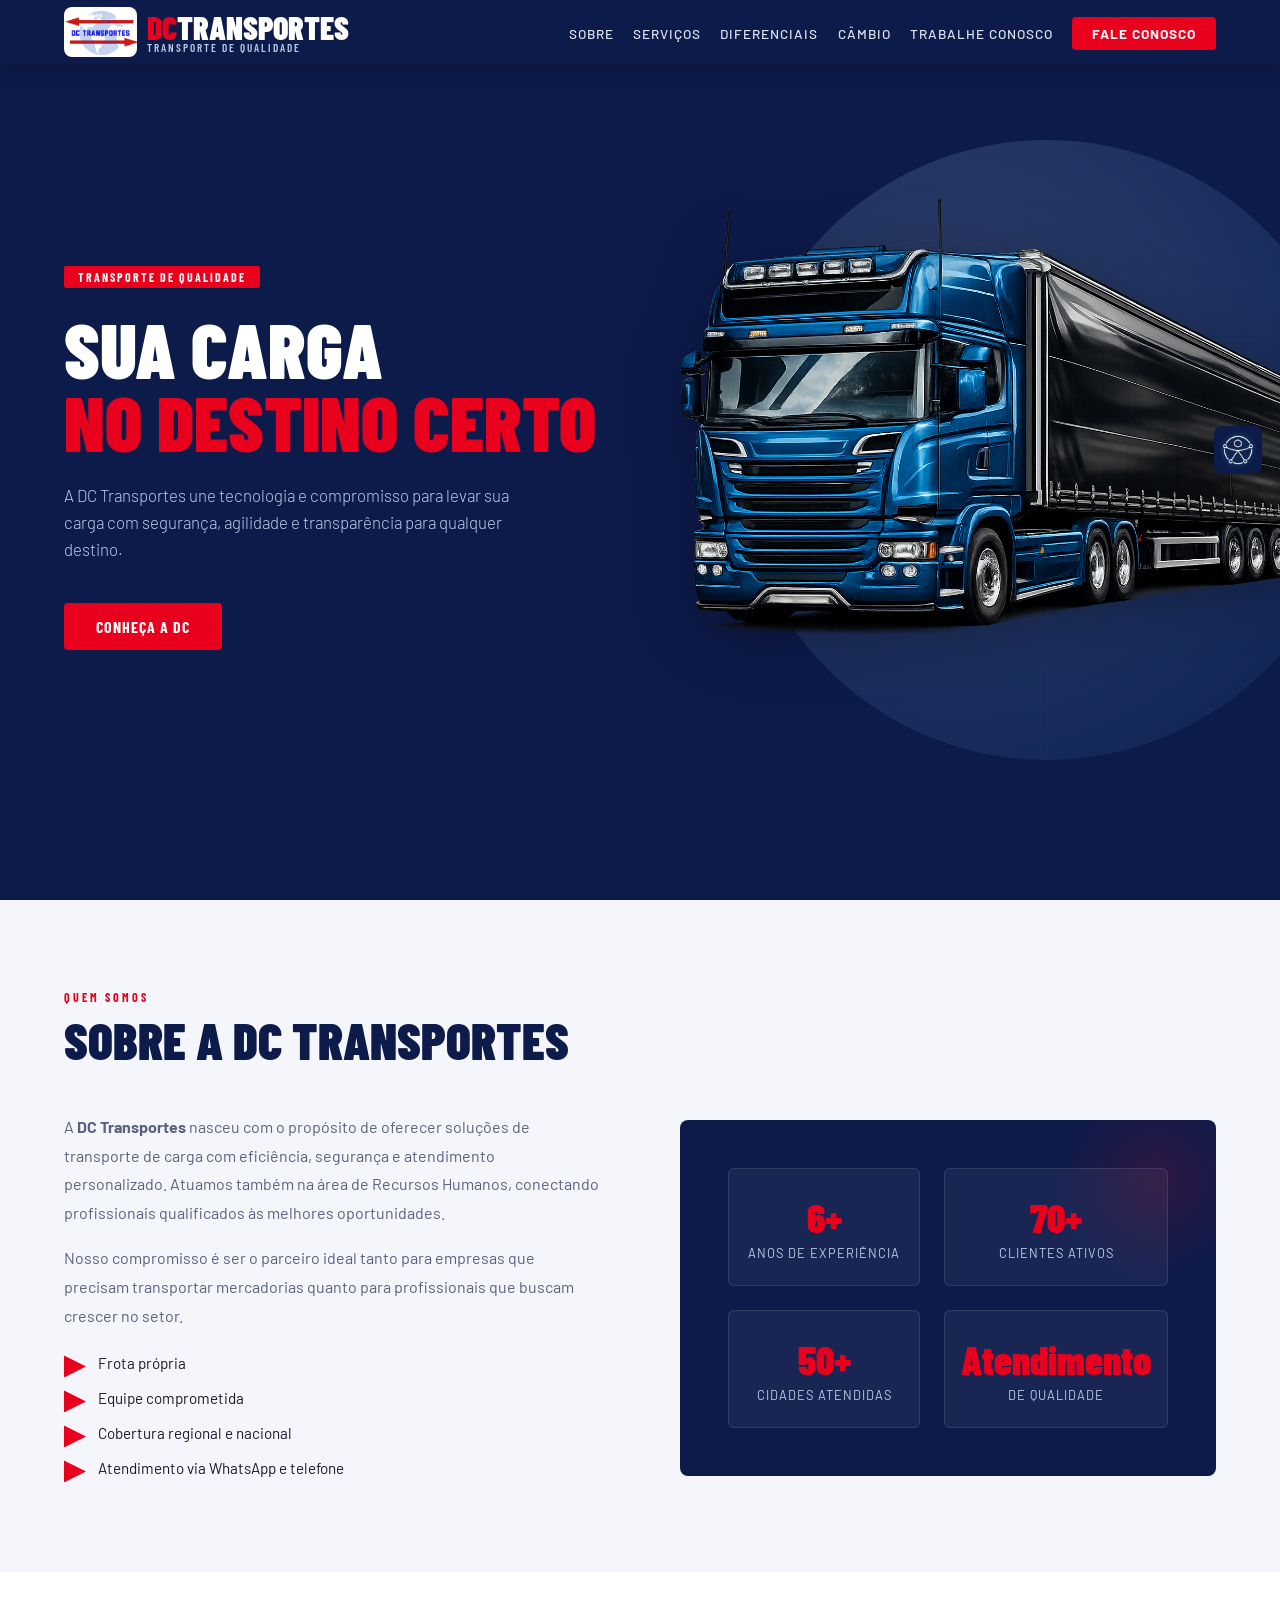
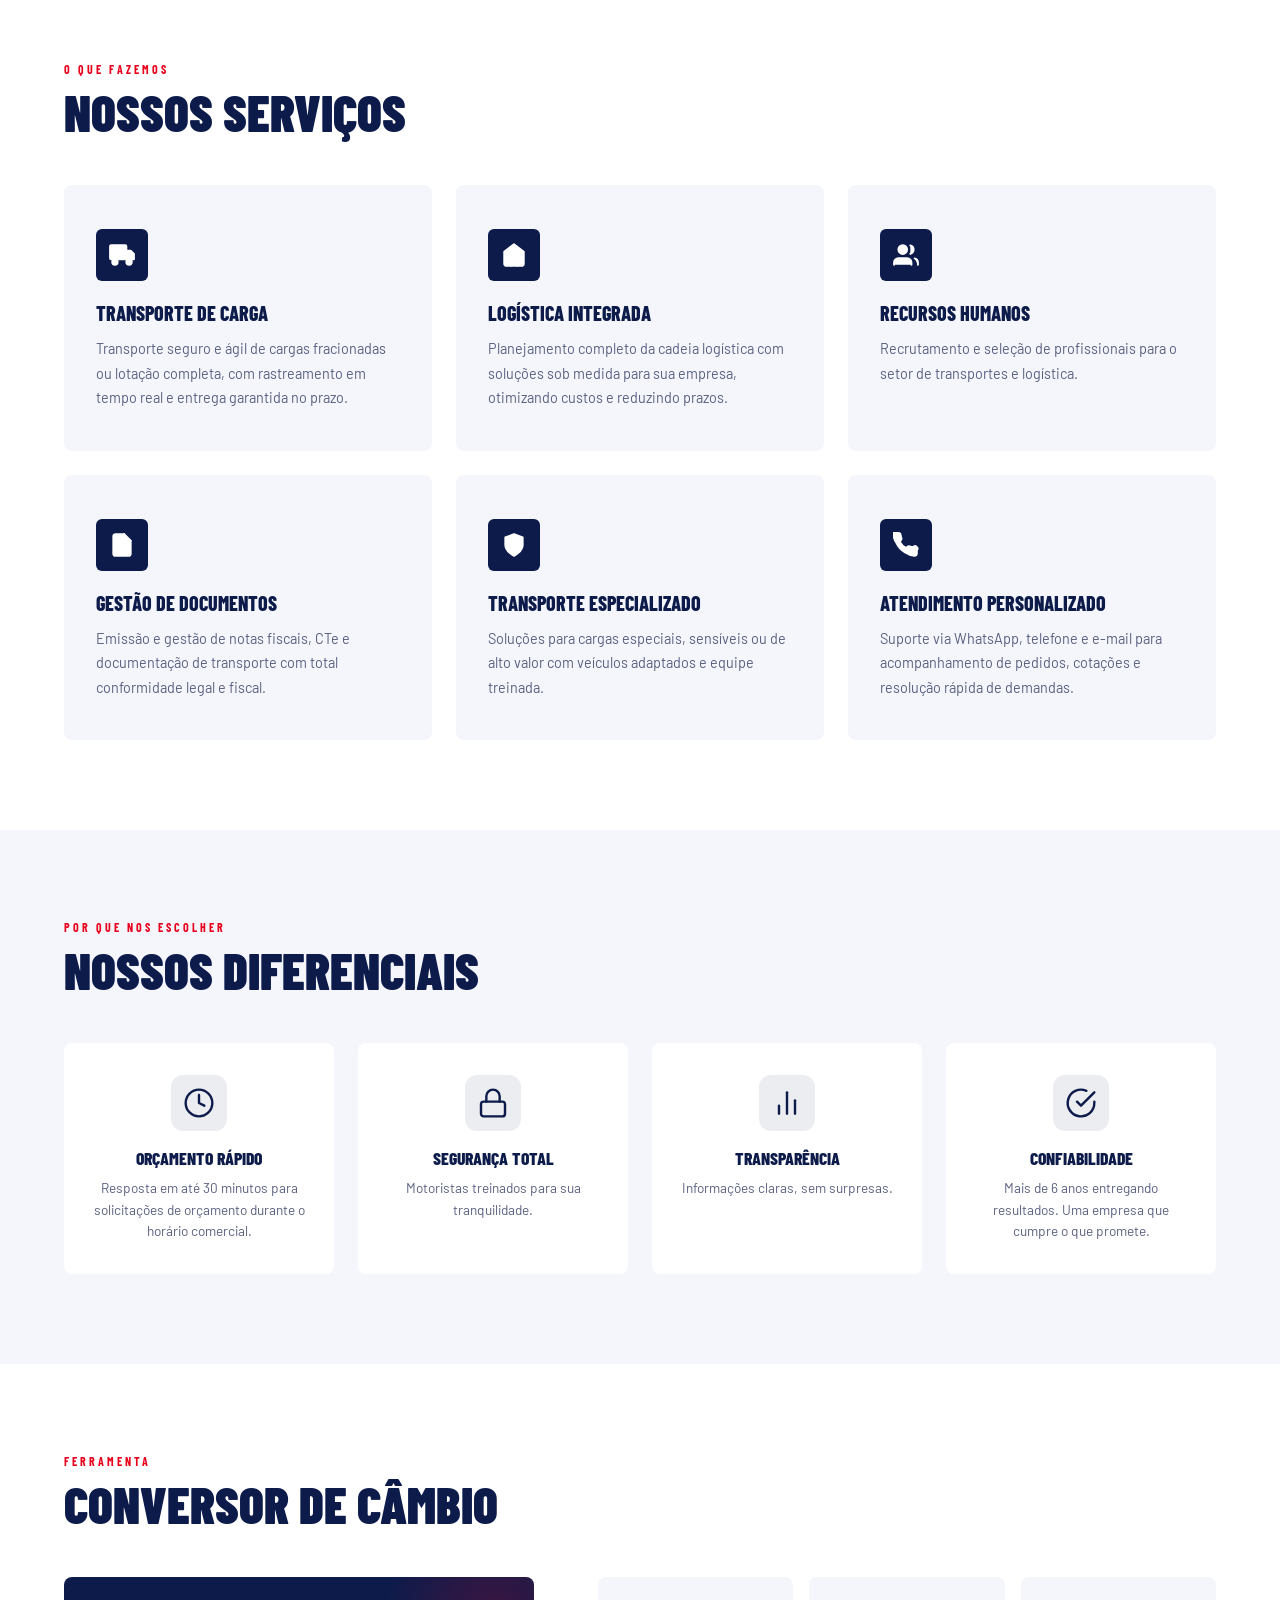
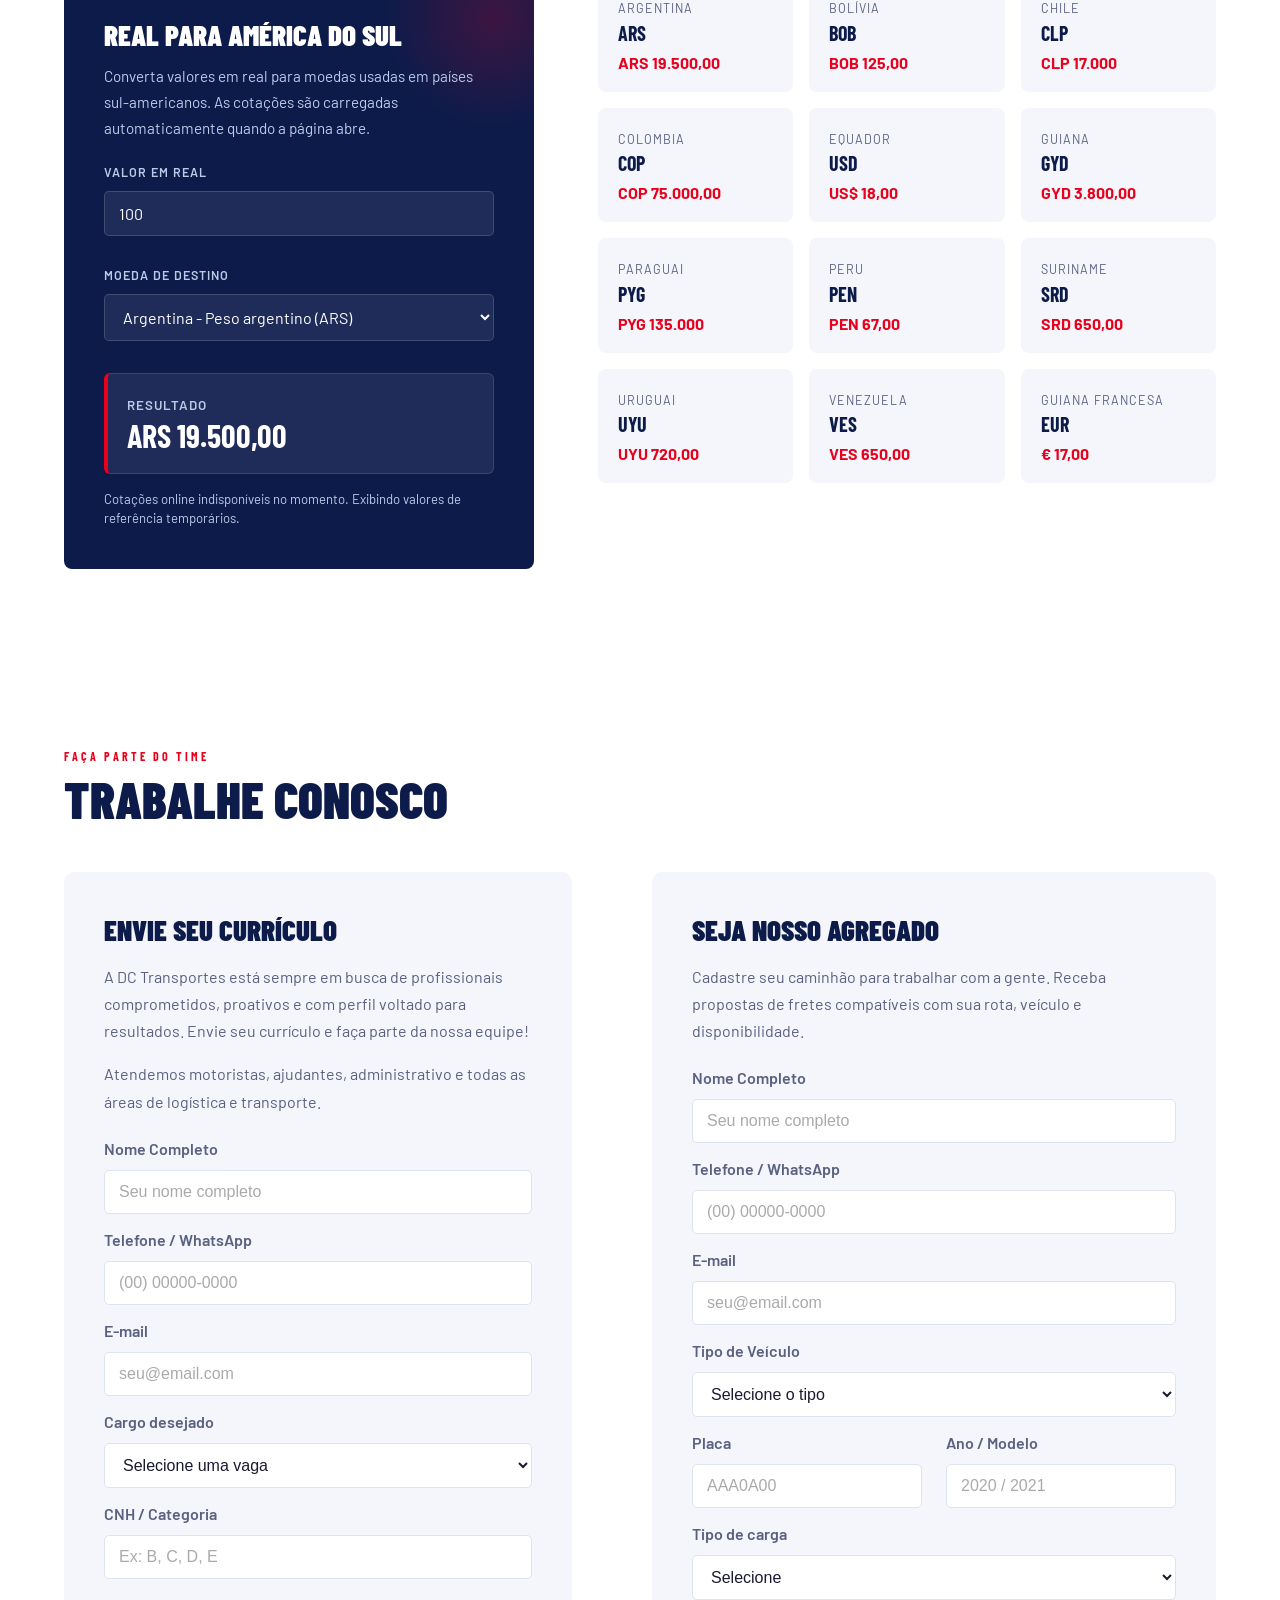
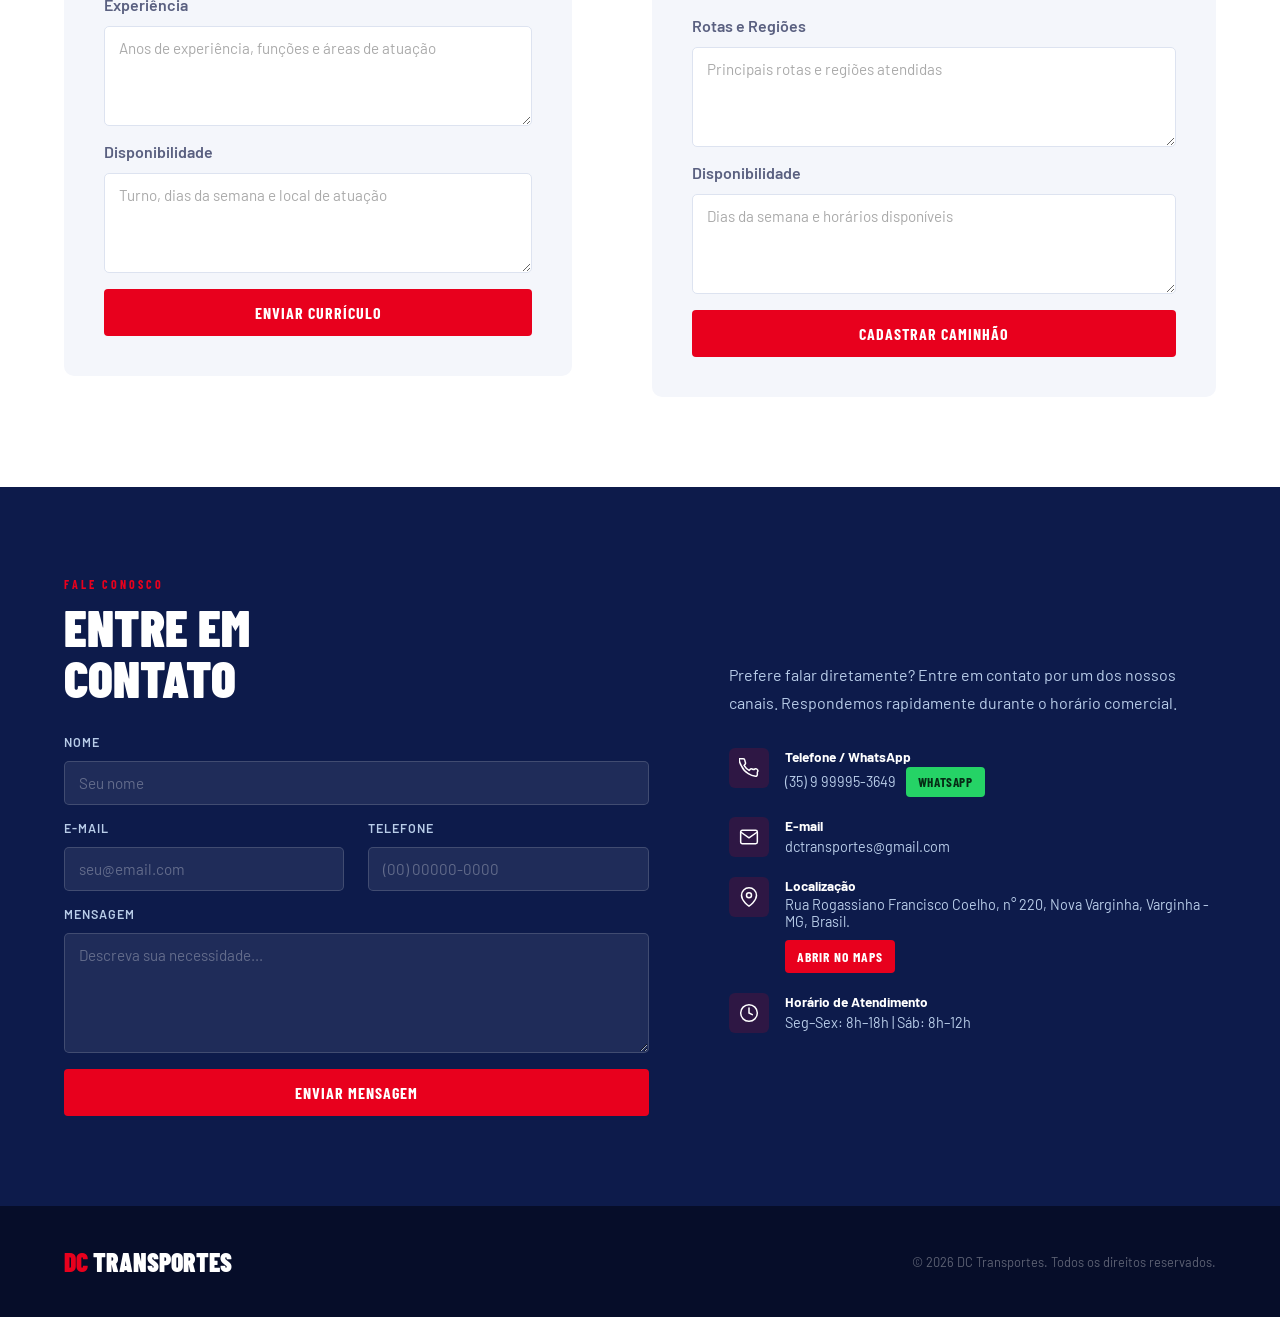
==== commit d76af178: "logo" ====
--- a/dc-transportes.html
+++ b/dc-transportes.html
@@ -49,6 +49,7 @@
     height: 50px;
     width: auto;
     object-fit: contain;
+    border-radius: 8px;
   }
 
   .logo-mark {
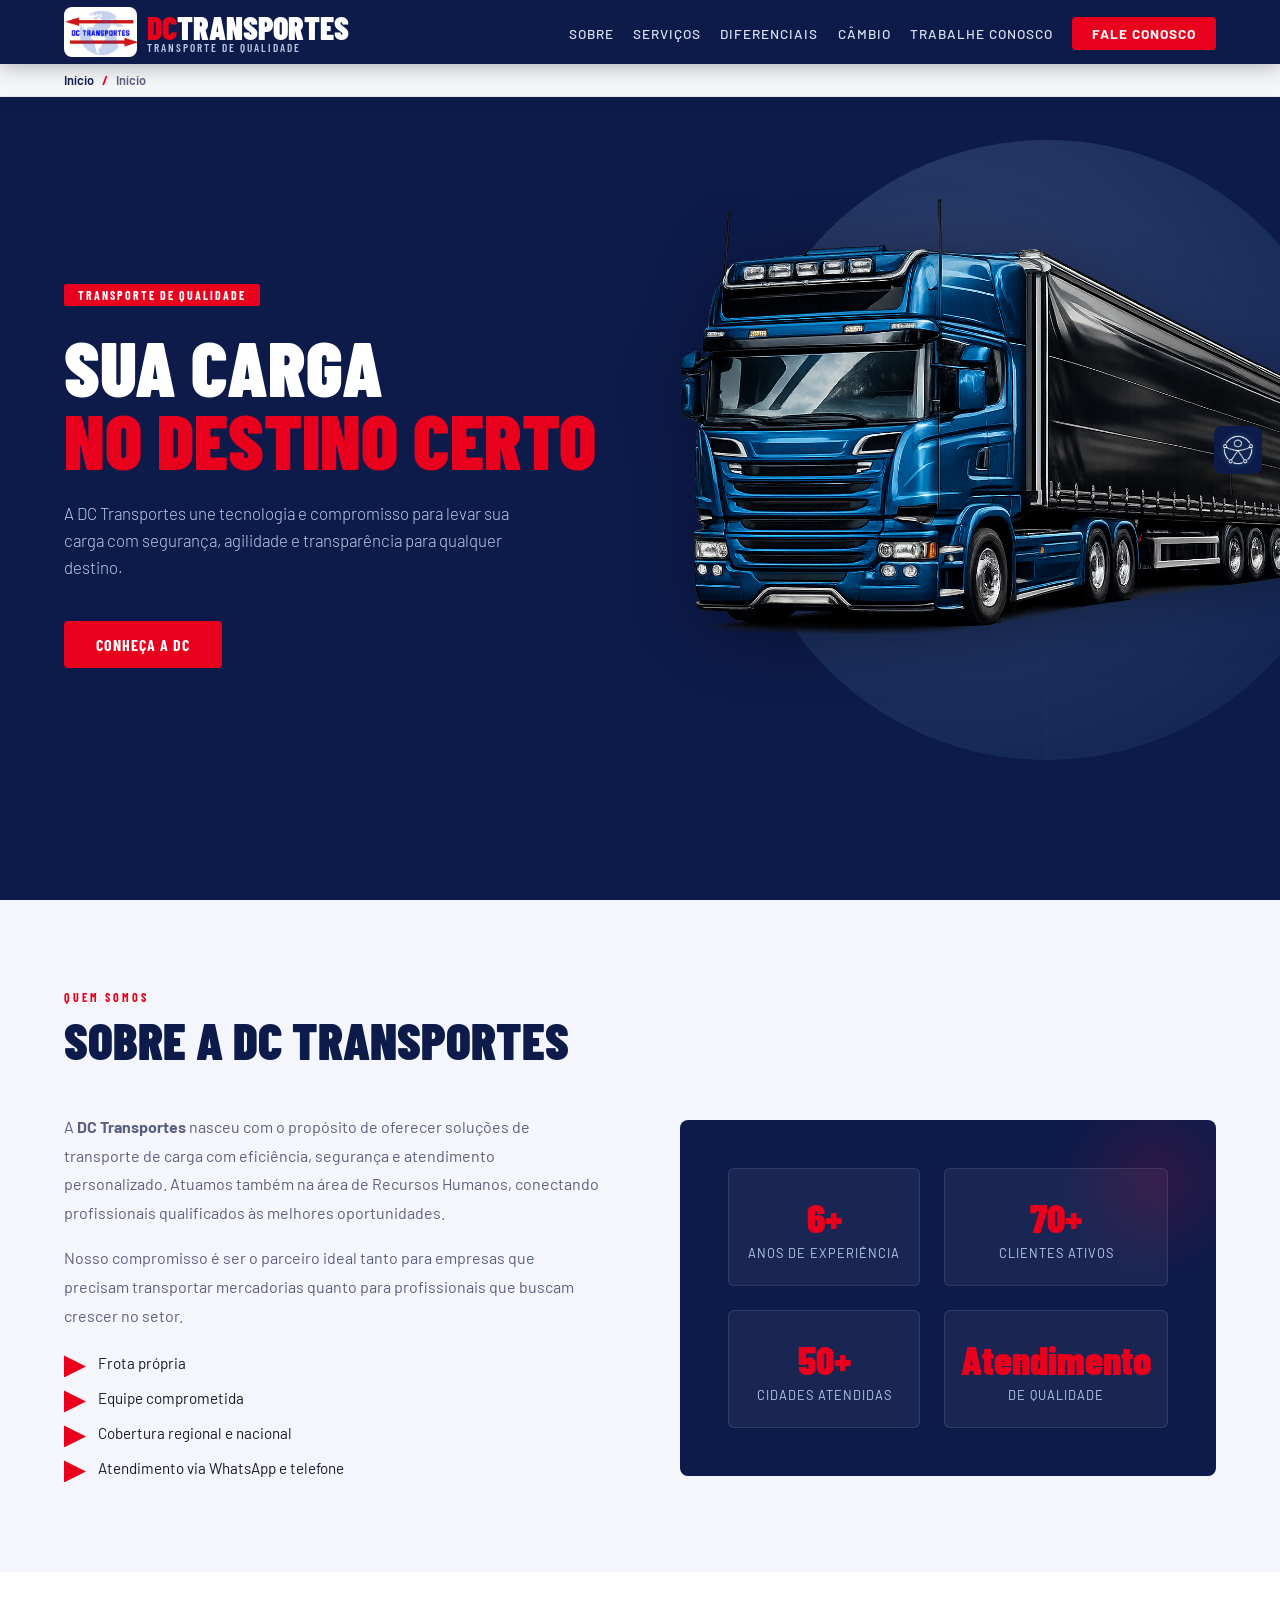
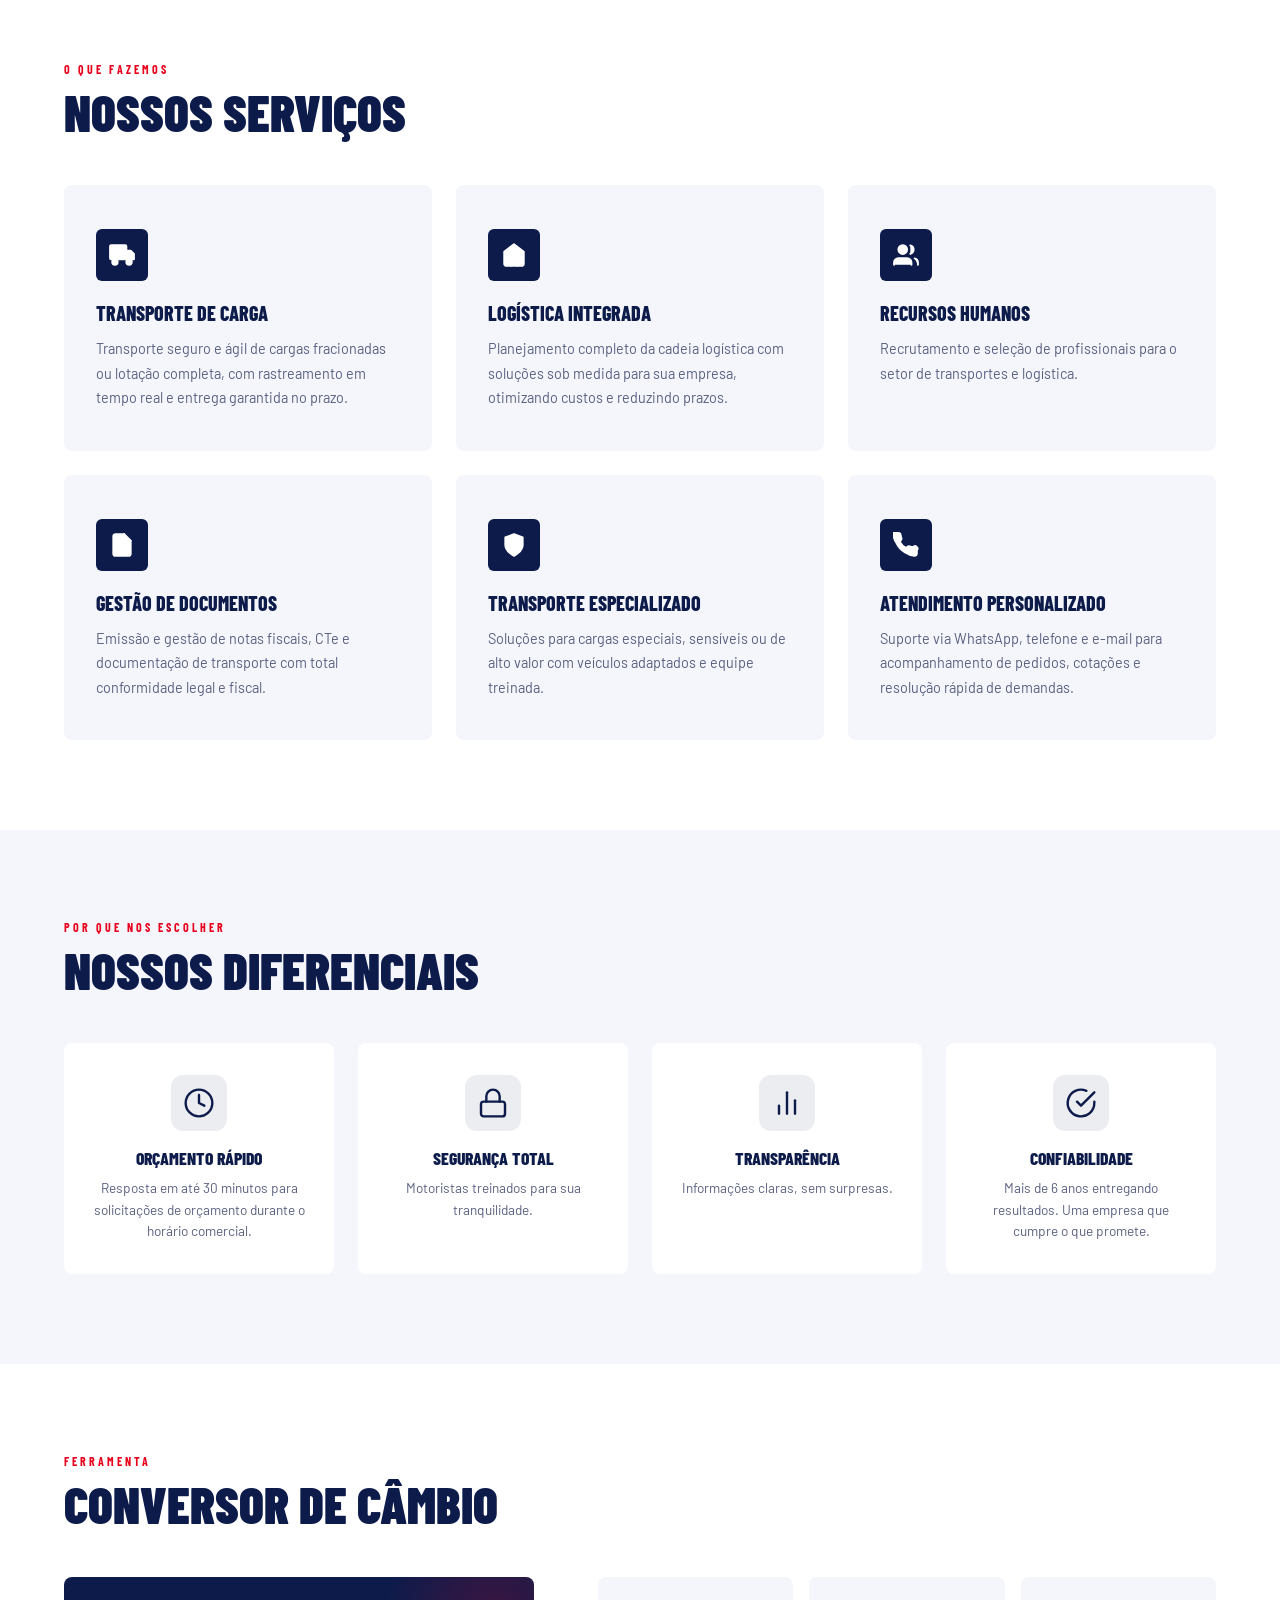
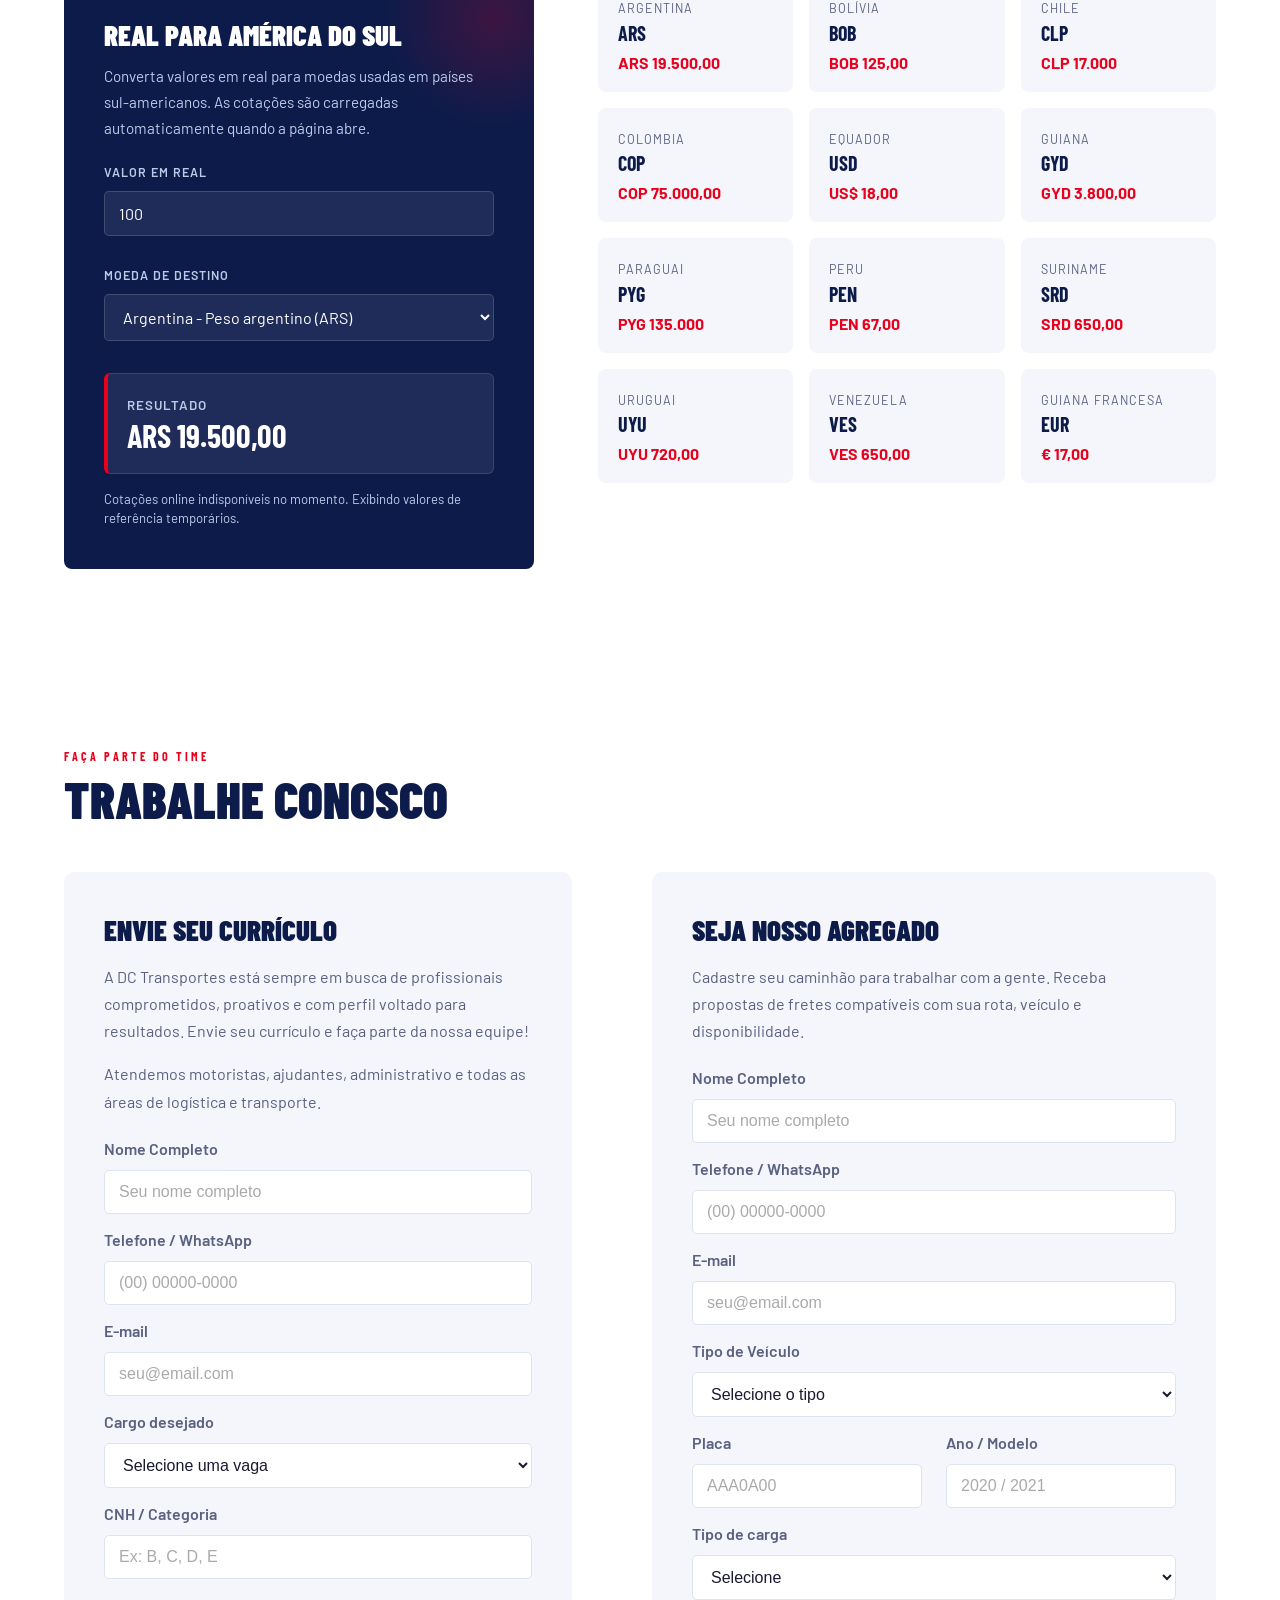
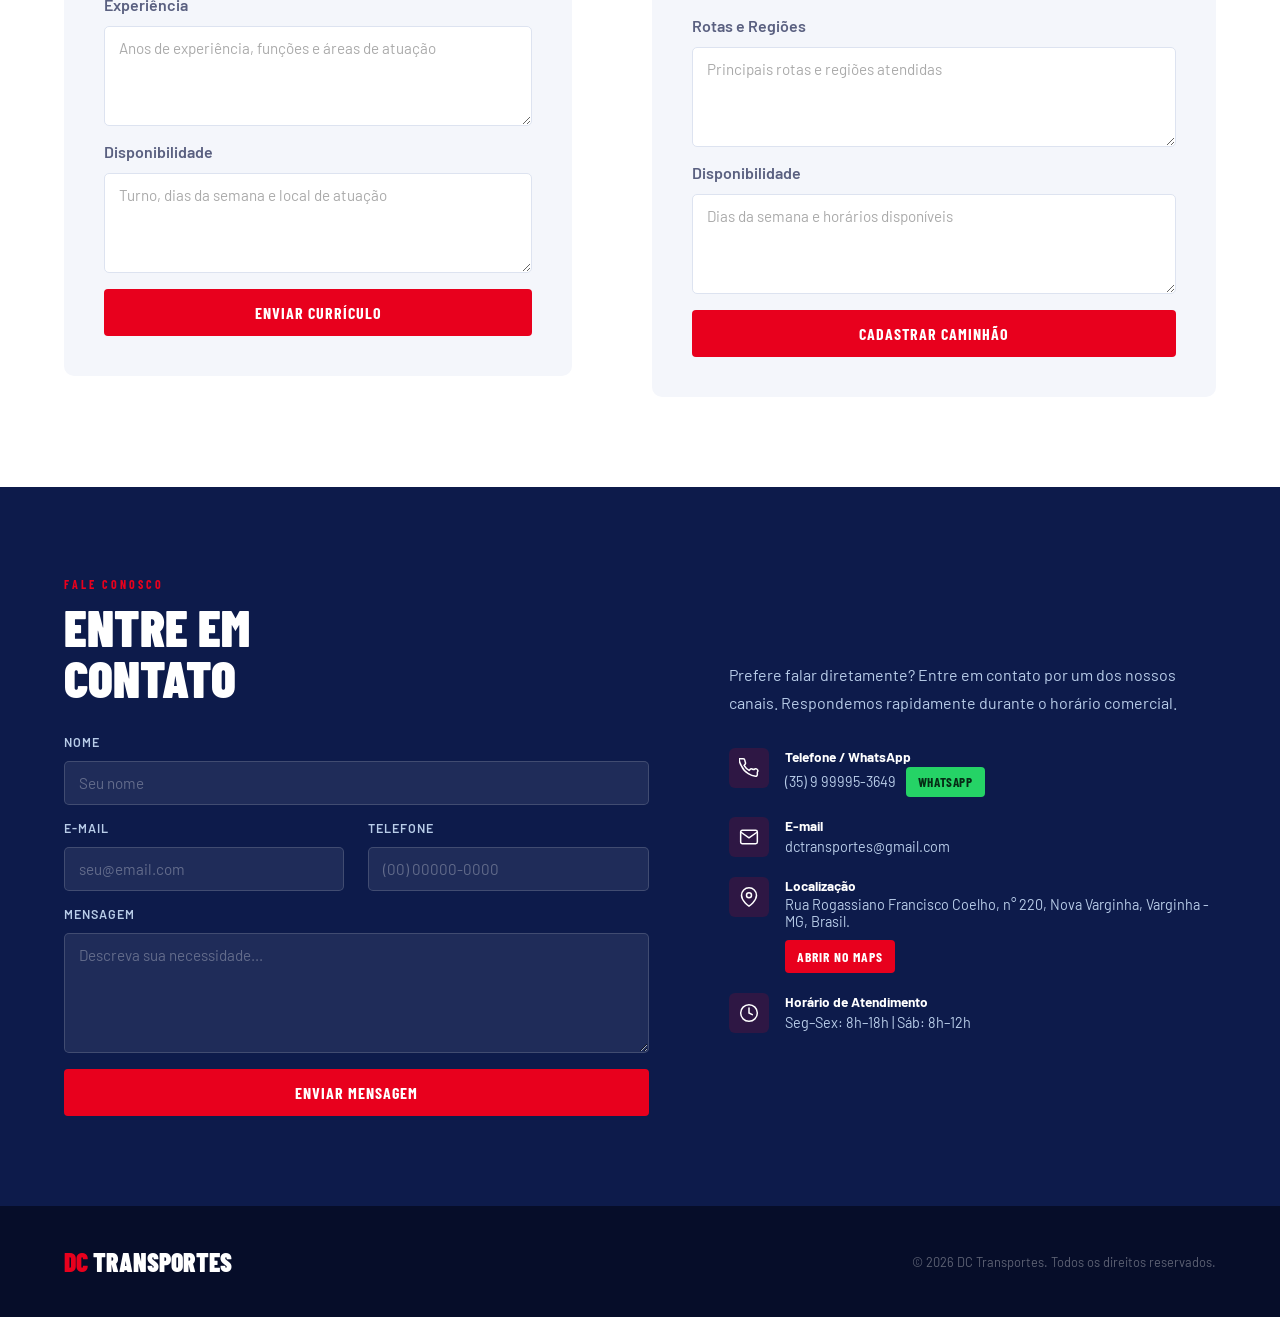
==== commit f93d870b: "breadcrump" ====
--- a/dc-transportes.html
+++ b/dc-transportes.html
@@ -94,13 +94,45 @@
 
   .nav-cta:hover { background: var(--red-dark) !important; color: var(--white) !important; }
 
+  .breadcrumb {
+    position: fixed;
+    top: 64px;
+    left: 0;
+    width: 100%;
+    z-index: 99;
+    background: rgba(255,255,255,0.96);
+    border-bottom: 1px solid rgba(13,27,75,0.08);
+    padding: 8px 5%;
+    display: flex;
+    align-items: center;
+    gap: 8px;
+    color: var(--text-muted);
+    font-size: 0.8rem;
+    box-shadow: 0 4px 16px rgba(13,27,75,0.06);
+  }
+
+  .breadcrumb a {
+    color: var(--navy);
+    text-decoration: none;
+    font-weight: 600;
+  }
+
+  .breadcrumb a:hover { color: var(--red); }
+
+  .breadcrumb-separator { color: var(--red); font-weight: 700; }
+
+  .breadcrumb-current {
+    color: var(--text-muted);
+    font-weight: 600;
+  }
+
   /* ===== HERO ===== */
   #hero {
     min-height: 100vh;
     background: var(--navy);
     display: flex; align-items: center;
     position: relative; overflow: hidden;
-    padding: 80px 5% 0;
+    padding: 116px 5% 0;
   }
 
   .hero-globe {
@@ -786,6 +818,7 @@
   @media (max-width: 560px) {
     .dif-grid, .cambio-grid { grid-template-columns: 1fr; }
     .cambio-panel { padding: 2rem; }
+    .breadcrumb { font-size: 0.75rem; padding: 7px 5%; }
   }
 </style>
 <style>
@@ -826,7 +859,7 @@
 
   /* Dark contrast mode: enforce on main layout elements */
   .a11y-contrast-dark, .a11y-contrast-dark body, .a11y-contrast-dark html { background: #000 !important; color: #ffd400 !important; }
-  .a11y-contrast-dark nav, .a11y-contrast-dark footer, .a11y-contrast-dark section, .a11y-contrast-dark header { background: #000 !important; color: #ffd400 !important; }
+  .a11y-contrast-dark nav, .a11y-contrast-dark footer, .a11y-contrast-dark section, .a11y-contrast-dark header, .a11y-contrast-dark .breadcrumb { background: #000 !important; color: #ffd400 !important; }
   .a11y-contrast-dark a { color: #ffd400 !important; }
   .a11y-contrast-dark .btn-primary { background: #ffd400 !important; color: #000 !important; border-color: #ffd400 !important; }
   .a11y-contrast-dark .btn-outline { border-color: #ffd400 !important; color: #ffd400 !important; }
@@ -853,7 +886,7 @@
 
   /* Light contrast mode: enforce high contrast light theme */
   .a11y-contrast-light, .a11y-contrast-light body, .a11y-contrast-light html { background: #ffffff !important; color: #0b0b0b !important; }
-  .a11y-contrast-light nav, .a11y-contrast-light footer, .a11y-contrast-light section, .a11y-contrast-light header { background: #ffffff !important; color: #0b0b0b !important; }
+  .a11y-contrast-light nav, .a11y-contrast-light footer, .a11y-contrast-light section, .a11y-contrast-light header, .a11y-contrast-light .breadcrumb { background: #ffffff !important; color: #0b0b0b !important; }
   .a11y-contrast-light a { color: #0b0b0b !important; text-decoration: underline !important; }
   .a11y-contrast-light .btn-primary { background: #0b0b0b !important; color: #fff !important; }
   .a11y-contrast-light .btn-outline { border-color: #0b0b0b !important; color: #0b0b0b !important; }
@@ -933,6 +966,12 @@
   </ul>
 </nav>
 
+<div class="breadcrumb" aria-label="Caminho de navegação">
+  <a href="#hero">Início</a>
+  <span class="breadcrumb-separator">/</span>
+  <span class="breadcrumb-current" id="breadcrumb-current">Início</span>
+</div>
+
 <!-- HERO -->
 <section id="hero">
   <div class="hero-globe"></div>
@@ -1401,6 +1440,38 @@
   }
 
   (function(){
+    const breadcrumbCurrent = document.getElementById('breadcrumb-current');
+    const sectionLabels = {
+      hero: 'Início',
+      sobre: 'Sobre',
+      servicos: 'Serviços',
+      diferenciais: 'Diferenciais',
+      cambio: 'Câmbio',
+      curriculo: 'Trabalhe Conosco',
+      contato: 'Fale Conosco'
+    };
+    const sections = Object.keys(sectionLabels)
+      .map((id) => document.getElementById(id))
+      .filter(Boolean);
+
+    if (!breadcrumbCurrent || !sections.length) return;
+
+    function updateBreadcrumb() {
+      const scrollPosition = window.scrollY + 150;
+      let currentSection = sections[0];
+
+      sections.forEach((section) => {
+        if (section.offsetTop <= scrollPosition) currentSection = section;
+      });
+
+      breadcrumbCurrent.textContent = sectionLabels[currentSection.id] || 'Início';
+    }
+
+    updateBreadcrumb();
+    window.addEventListener('scroll', updateBreadcrumb, { passive: true });
+  })();
+
+  (function(){
     const currencies = [
       { code: 'ARS', country: 'Argentina', name: 'Peso argentino' },
       { code: 'BOB', country: 'Bolívia', name: 'Boliviano' },
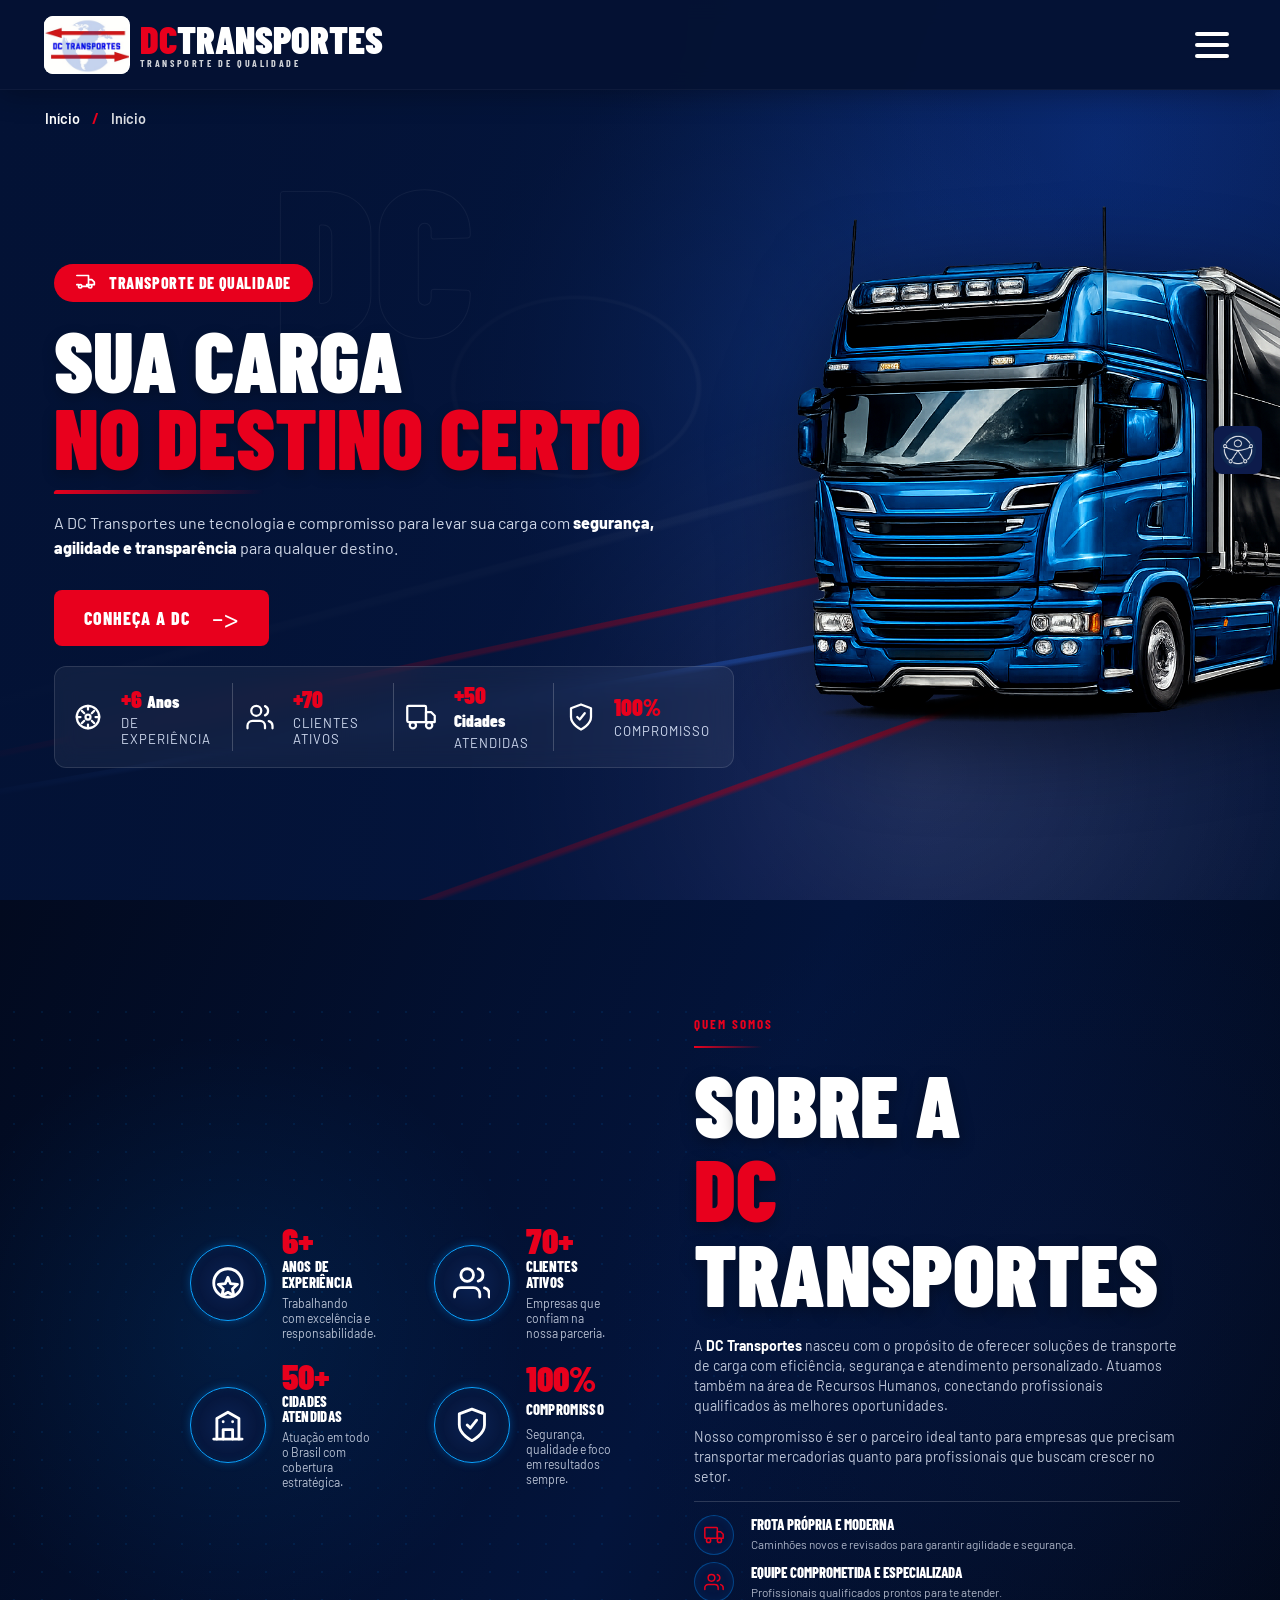
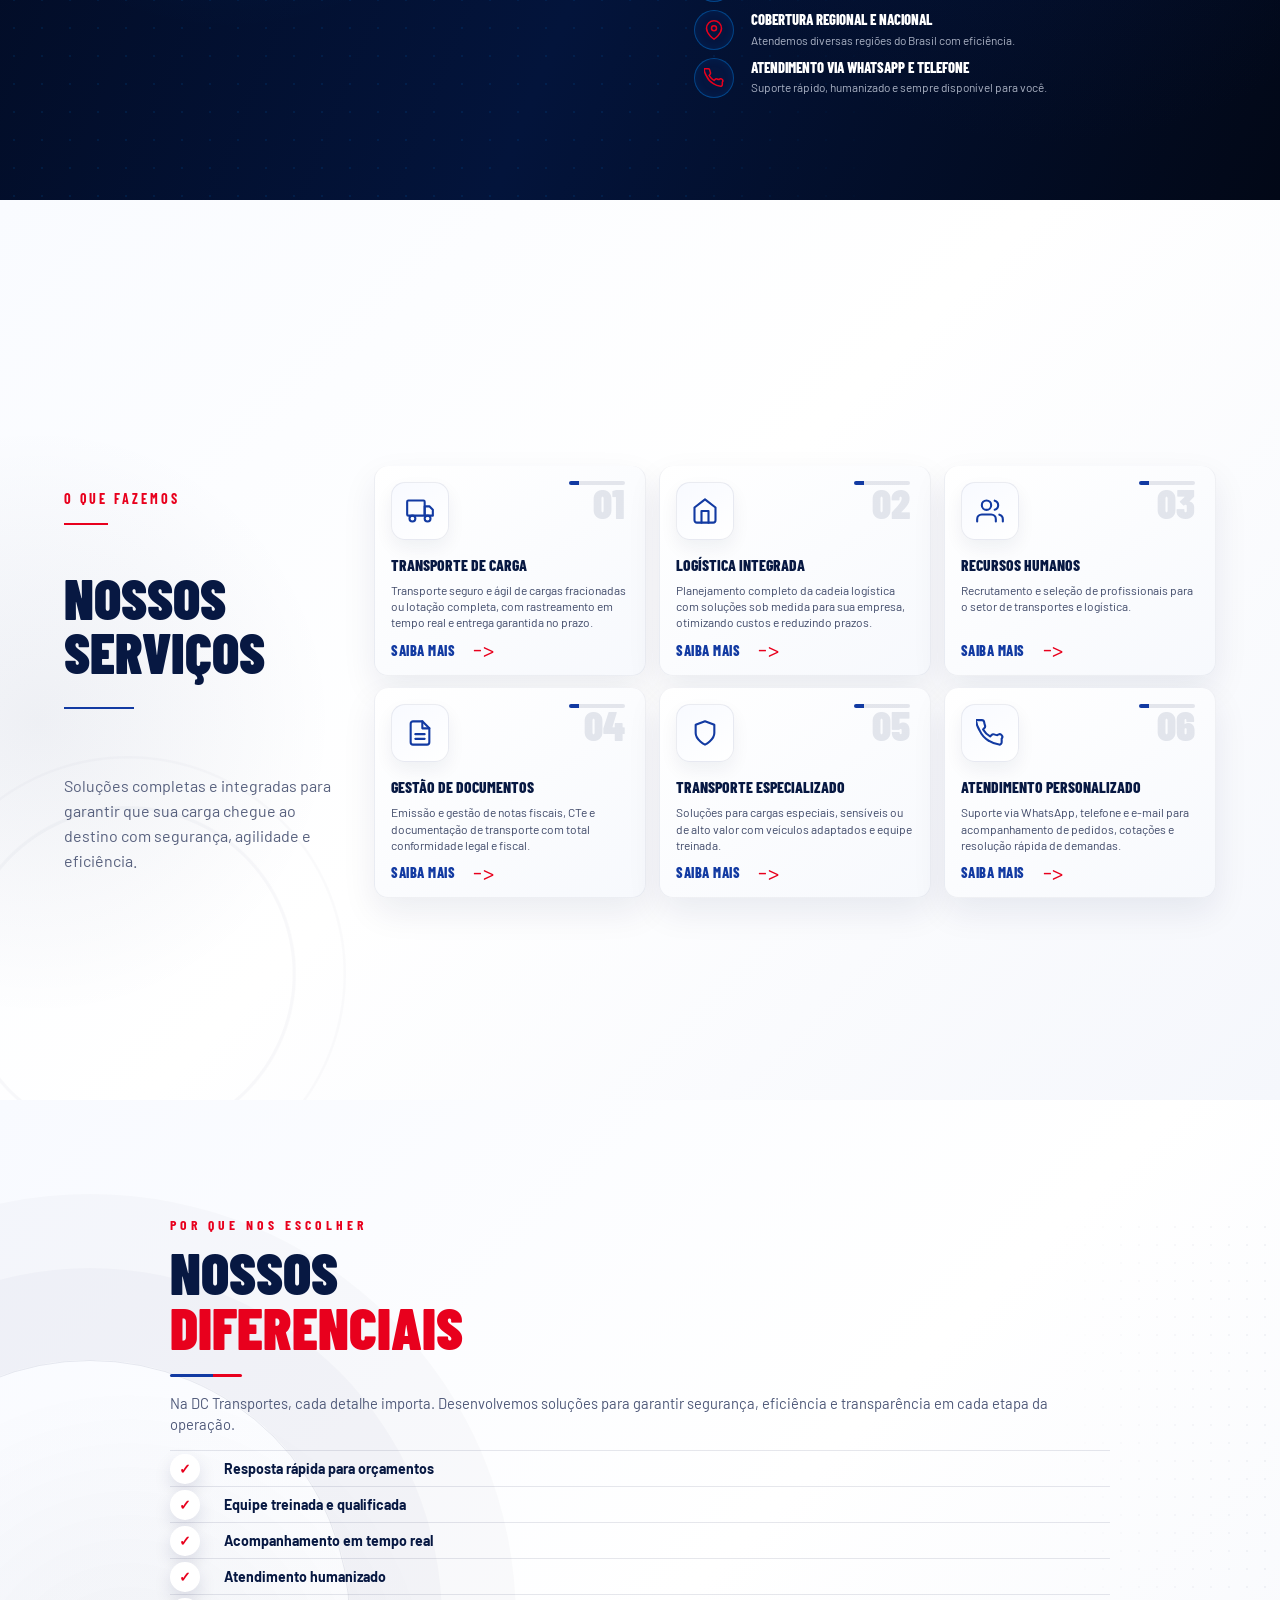
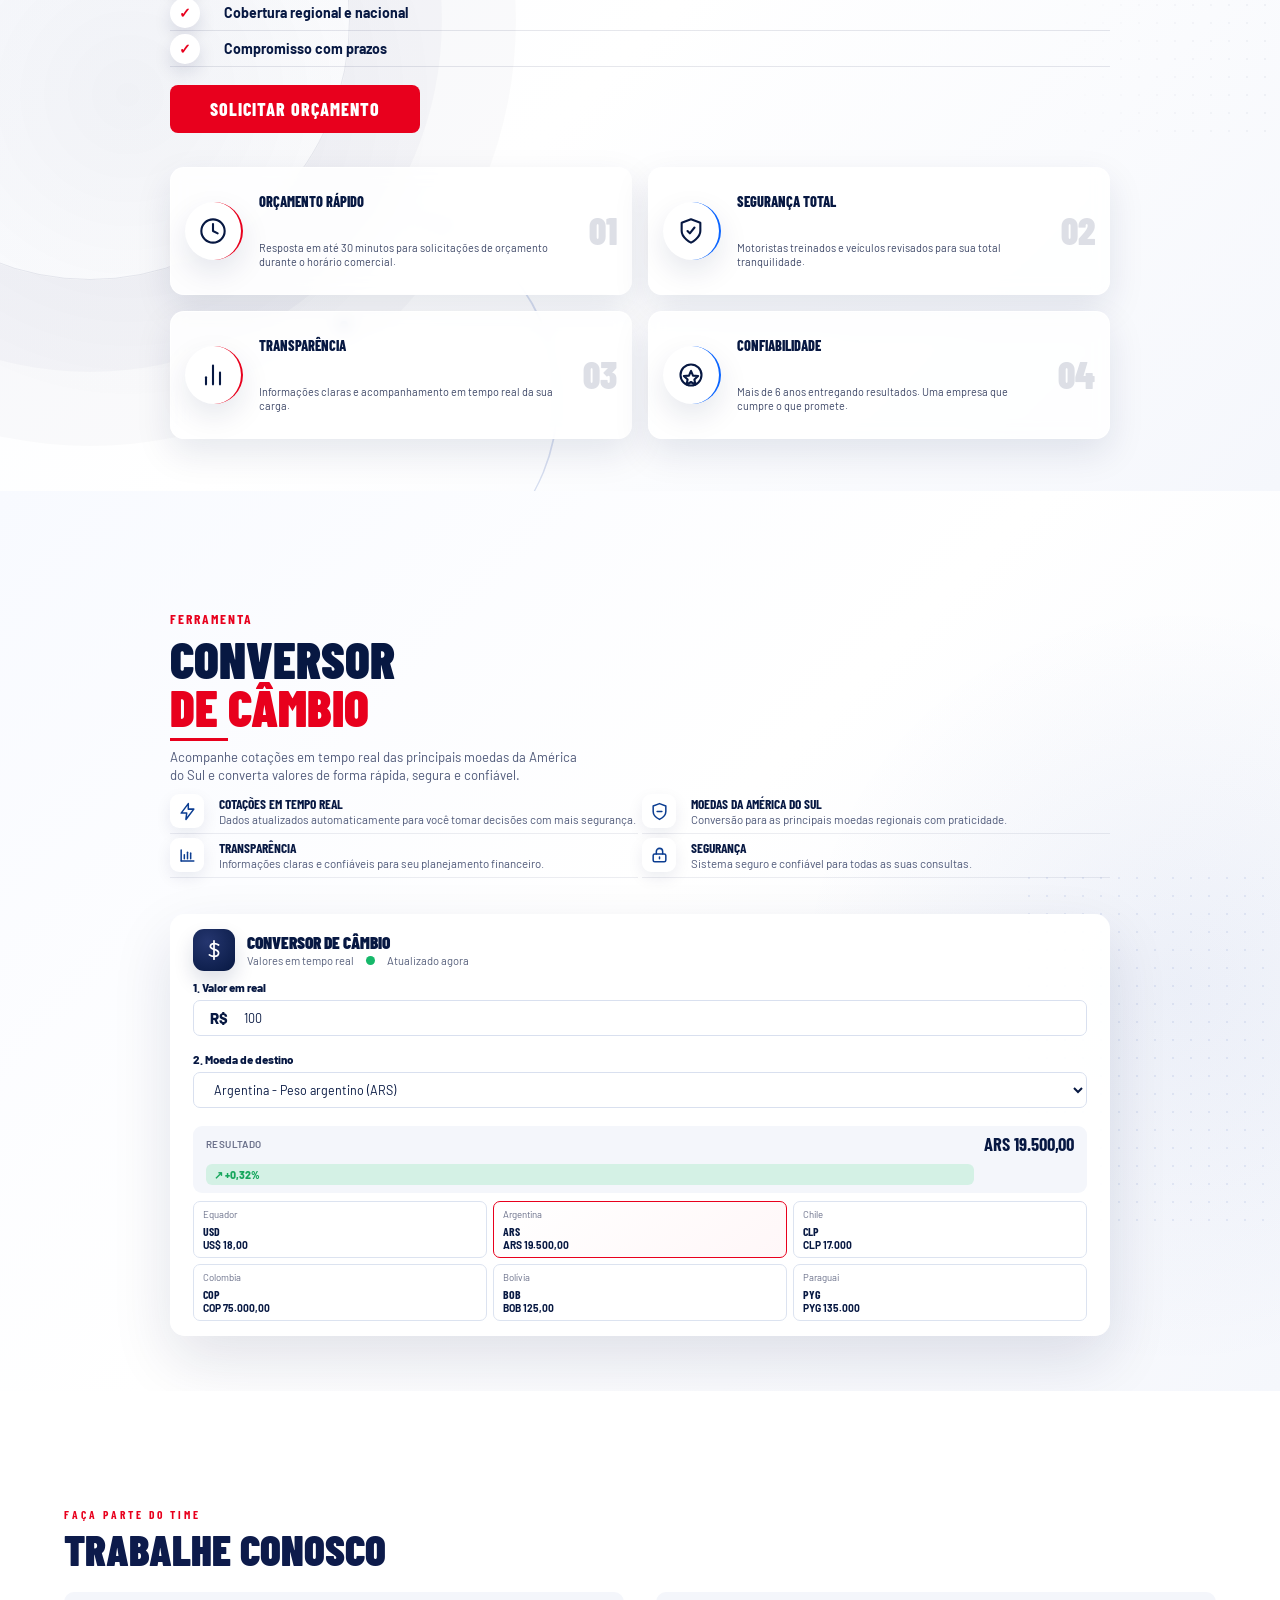
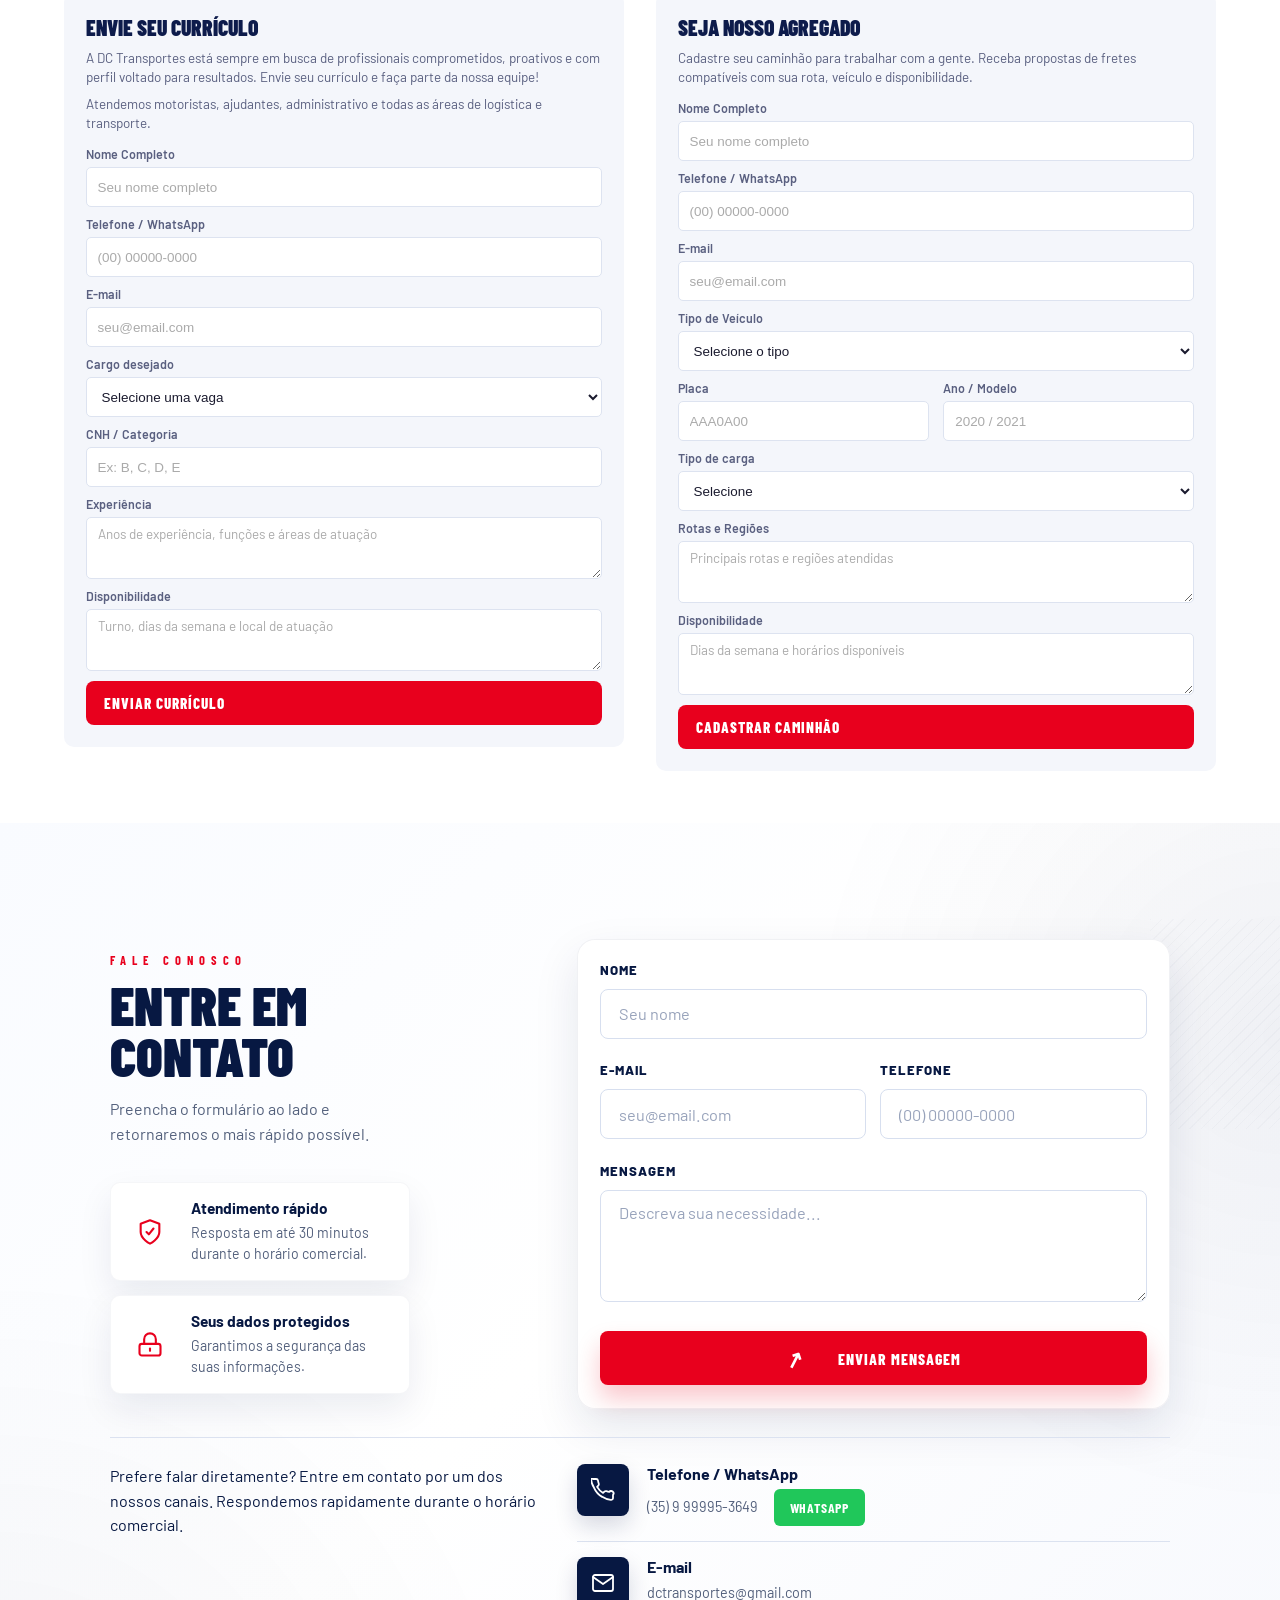
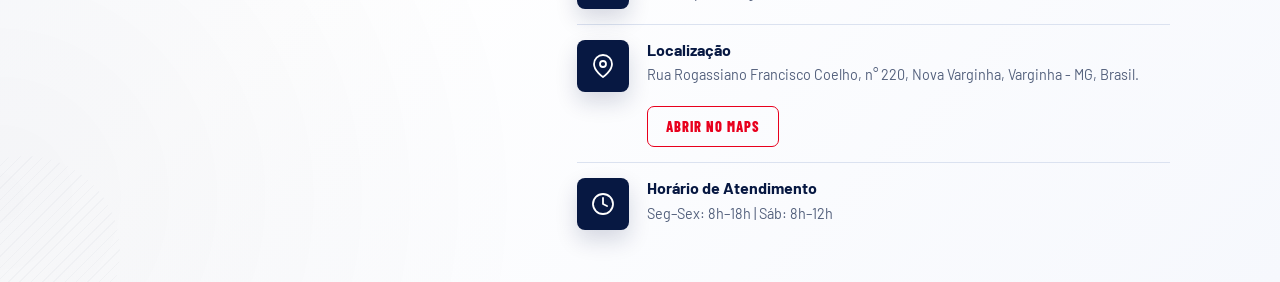
==== commit e8a7c060: "atualização" ====
--- a/dc-transportes.html
+++ b/dc-transportes.html
@@ -1,954 +1,20 @@
-<!DOCTYPE html>
+﻿<!DOCTYPE html>
 <html lang="pt-BR">
 <head>
-<meta charset="UTF-8">
-<meta name="viewport" content="width=device-width, initial-scale=1.0">
-<title>DC Transportes – Transporte de Qualidade</title>
-<link href="https://fonts.googleapis.com/css2?family=Barlow+Condensed:wght@400;600;700;800;900&family=Barlow:wght@300;400;500;600&display=swap" rel="stylesheet">
-<style>
-  :root {
-    --navy: #0d1b4b;
-    --navy-light: #162566;
-    --red: #e8001d;
-    --red-dark: #b80017;
-    --white: #ffffff;
-    --gray: #f4f6fb;
-    --gray-mid: #dde3f0;
-    --text: #1a1a2e;
-    --text-muted: #5a6080;
-    --globe: #b8cce8;
-  }
-
-  * { margin: 0; padding: 0; box-sizing: border-box; }
-
-  html { scroll-behavior: smooth; }
-
-  body {
-    font-family: 'Barlow', sans-serif;
-    color: var(--text);
-    background: var(--white);
-    overflow-x: hidden;
-  }
-
-  /* ===== NAVBAR ===== */
-  nav {
-    position: fixed; top: 0; width: 100%; z-index: 100;
-    background: var(--navy);
-    display: flex; align-items: center; justify-content: space-between;
-    padding: 0 5%;
-    height: 64px;
-    box-shadow: 0 2px 20px rgba(0,0,0,0.3);
-  }
-
-  .nav-logo {
-    display: flex; align-items: center; gap: 10px;
-    text-decoration: none;
-  }
-
-  .nav-logo-img {
-    height: 50px;
-    width: auto;
-    object-fit: contain;
-    border-radius: 8px;
-  }
-
-  .logo-mark {
-    display: flex; align-items: center; gap: 0;
-    font-family: 'Barlow Condensed', sans-serif;
-    font-weight: 900; font-size: 2rem; line-height: 1;
-    color: var(--white);
-  }
-
-  .logo-mark span { color: var(--red); }
-
-  .logo-sub {
-    font-family: 'Barlow Condensed', sans-serif;
-    font-size: 0.7rem; font-weight: 600;
-    color: var(--globe); letter-spacing: 2px;
-    text-transform: uppercase;
-    display: block; margin-top: -2px;
-  }
-
-  .nav-links {
-    display: flex; gap: clamp(0.8rem, 1.5vw, 2rem); list-style: none;
-  }
-
-  .nav-links a {
-    color: var(--gray-mid);
-    text-decoration: none;
-    font-size: 0.85rem; font-weight: 500;
-    letter-spacing: 1px; text-transform: uppercase;
-    transition: color .2s;
-  }
-
-  .nav-links a:hover { color: var(--red); }
-
-  .nav-cta {
-    background: var(--red);
-    color: var(--white) !important;
-    padding: 8px 20px;
-    border-radius: 4px;
-    font-weight: 700 !important;
-    transition: background .2s !important;
-  }
-
-  .nav-cta:hover { background: var(--red-dark) !important; color: var(--white) !important; }
-
-  .breadcrumb {
-    position: fixed;
-    top: 64px;
-    left: 0;
-    width: 100%;
-    z-index: 99;
-    background: rgba(255,255,255,0.96);
-    border-bottom: 1px solid rgba(13,27,75,0.08);
-    padding: 8px 5%;
-    display: flex;
-    align-items: center;
-    gap: 8px;
-    color: var(--text-muted);
-    font-size: 0.8rem;
-    box-shadow: 0 4px 16px rgba(13,27,75,0.06);
-  }
-
-  .breadcrumb a {
-    color: var(--navy);
-    text-decoration: none;
-    font-weight: 600;
-  }
-
-  .breadcrumb a:hover { color: var(--red); }
-
-  .breadcrumb-separator { color: var(--red); font-weight: 700; }
-
-  .breadcrumb-current {
-    color: var(--text-muted);
-    font-weight: 600;
-  }
-
-  /* ===== HERO ===== */
-  #hero {
-    min-height: 100vh;
-    background: var(--navy);
-    display: flex; align-items: center;
-    position: relative; overflow: hidden;
-    padding: 116px 5% 0;
-  }
-
-  .hero-globe {
-    position: absolute;
-    right: -6%;
-    top: 50%;
-    transform: translateY(-50%);
-    width: 620px; height: 620px;
-    border-radius: 50%;
-    background: radial-gradient(circle at 35% 35%, #c5d8ef, #7da8d0 40%, #2e5b8a 80%, #0d1b4b);
-    opacity: 0.18;
-  }
-
-  .hero-globe::after {
-    content: '';
-    position: absolute; inset: 0;
-    border-radius: 50%;
-    background: url("data:image/svg+xml,%3Csvg xmlns='http://www.w3.org/2000/svg' width='620' height='620'%3E%3Cellipse cx='200' cy='180' rx='120' ry='80' fill='none' stroke='%23ffffff' stroke-width='1.2' opacity='0.3'/%3E%3Cellipse cx='370' cy='320' rx='90' ry='60' fill='none' stroke='%23ffffff' stroke-width='1.2' opacity='0.3'/%3E%3Cline x1='0' y1='310' x2='620' y2='310' stroke='%23ffffff' stroke-width='1' opacity='0.2'/%3E%3Cline x1='0' y1='200' x2='620' y2='200' stroke='%23ffffff' stroke-width='0.7' opacity='0.15'/%3E%3Cline x1='310' y1='0' x2='310' y2='620' stroke='%23ffffff' stroke-width='0.7' opacity='0.15'/%3E%3C/svg%3E") center/cover;
-    pointer-events: none;
-  }
-
-  .hero-truck {
-    position: absolute;
-    right: -100px;
-    top: 50%;
-    transform: translateY(-50%);
-    z-index: 3;
-  }
-
-  .hero-truck img {
-    width: 800px;
-    height: auto;
-    object-fit: contain;
-    filter: drop-shadow(0 10px 30px rgba(0,0,0,0.3));
-  }
-
-  .arrow-top, .arrow-bot {
-    position: absolute;
-    height: 28px;
-    background: var(--red);
-    left: 0; right: 0;
-    display: flex; align-items: center;
-  }
-
-  .arrow-top { top: 30%; }
-  .arrow-bot { top: calc(30% + 100px); }
-
-  .arrow-top::after {
-    content: '';
-    position: absolute; left: 8%;
-    border: 14px solid transparent;
-    border-right-color: var(--red);
-    left: 0; margin-left: -27px;
-  }
-
-  .arrow-bot::after {
-    content: '';
-    position: absolute; right: 8%;
-    border: 14px solid transparent;
-    border-left-color: var(--red);
-    right: 0; margin-right: -27px;
-  }
-
-  .hero-content {
-    position: relative; z-index: 2;
-    max-width: 620px;
-  }
-
-  .hero-badge {
-    display: inline-block;
-    background: var(--red);
-    color: var(--white);
-    font-family: 'Barlow Condensed', sans-serif;
-    font-weight: 700; font-size: 0.75rem;
-    letter-spacing: 2px; text-transform: uppercase;
-    padding: 4px 14px; border-radius: 2px;
-    margin-bottom: 1.5rem;
-    animation: fadeUp 0.6s ease both;
-  }
-
-  .hero-title {
-    font-family: 'Barlow Condensed', sans-serif;
-    font-weight: 900; font-size: clamp(3rem, 6vw, 5.5rem);
-    line-height: 0.95;
-    color: var(--white);
-    text-transform: uppercase;
-    animation: fadeUp 0.6s 0.15s ease both;
-  }
-
-  .hero-title em {
-    font-style: normal; color: var(--red);
-    display: block;
-  }
-
-  .hero-sub {
-    margin-top: 1.5rem;
-    color: var(--globe);
-    font-size: 1.05rem; font-weight: 300;
-    line-height: 1.6; max-width: 480px;
-    animation: fadeUp 0.6s 0.3s ease both;
-  }
-
-  .hero-actions {
-    display: flex; gap: 1rem; margin-top: 2.5rem;
-    flex-wrap: wrap;
-    animation: fadeUp 0.6s 0.45s ease both;
-  }
-
-  .btn-primary {
-    background: var(--red);
-    color: var(--white);
-    padding: 14px 32px;
-    font-family: 'Barlow Condensed', sans-serif;
-    font-weight: 700; font-size: 1rem;
-    letter-spacing: 1px; text-transform: uppercase;
-    border: none; cursor: pointer; border-radius: 4px;
-    text-decoration: none; display: inline-block;
-    transition: background .2s, transform .1s;
-  }
-
-  .btn-primary:hover { background: var(--red-dark); transform: translateY(-1px); }
-
-  .btn-outline {
-    background: transparent;
-    color: var(--white);
-    padding: 13px 32px;
-    font-family: 'Barlow Condensed', sans-serif;
-    font-weight: 700; font-size: 1rem;
-    letter-spacing: 1px; text-transform: uppercase;
-    border: 2px solid rgba(255,255,255,0.35); cursor: pointer; border-radius: 4px;
-    text-decoration: none; display: inline-block;
-    transition: border-color .2s, color .2s;
-  }
-
-  .btn-outline:hover { border-color: var(--white); }
-
-  .hero-stats {
-    display: flex; gap: 3rem; margin-top: 4rem;
-    animation: fadeUp 0.6s 0.6s ease both;
-  }
-
-  .stat-num {
-    font-family: 'Barlow Condensed', sans-serif;
-    font-weight: 900; font-size: 2.2rem;
-    color: var(--white); line-height: 1;
-  }
-
-  .stat-num span { color: var(--red); }
-
-  .stat-label {
-    font-size: 0.75rem; color: var(--globe);
-    text-transform: uppercase; letter-spacing: 1px;
-    margin-top: 2px;
-  }
-
-  /* ===== SECTION BASE ===== */
-  section { padding: 90px 5%; }
-
-  .section-tag {
-    font-family: 'Barlow Condensed', sans-serif;
-    font-weight: 700; font-size: 0.75rem;
-    letter-spacing: 3px; text-transform: uppercase;
-    color: var(--red);
-    margin-bottom: 0.6rem;
-  }
-
-  .section-title {
-    font-family: 'Barlow Condensed', sans-serif;
-    font-weight: 900; font-size: clamp(2rem, 4vw, 3.2rem);
-    text-transform: uppercase; line-height: 1;
-    color: var(--navy);
-  }
-
-  .section-title.light { color: var(--white); }
-
-  /* ===== SOBRE ===== */
-  #sobre { background: var(--gray); }
-
-  .sobre-grid {
-    display: grid; grid-template-columns: 1fr 1fr;
-    gap: 5rem; align-items: center;
-    margin-top: 3rem;
-  }
-
-  .sobre-text p {
-    color: var(--text-muted); line-height: 1.8;
-    font-size: 1rem; margin-bottom: 1rem;
-  }
-
-  .sobre-features {
-    list-style: none; margin-top: 1.5rem;
-    display: flex; flex-direction: column; gap: 0.75rem;
-  }
-
-  .sobre-features li {
-    display: flex; align-items: flex-start; gap: 0.75rem;
-    color: var(--text); font-size: 0.95rem;
-  }
-
-  .sobre-features li::before {
-    content: '';
-    width: 22px; height: 22px; flex-shrink: 0;
-    background: var(--red);
-    clip-path: polygon(0 0, 100% 50%, 0 100%);
-    margin-top: 1px;
-  }
-
-  .sobre-visual {
-    background: var(--navy);
-    border-radius: 8px;
-    padding: 3rem;
-    position: relative; overflow: hidden;
-  }
-
-  .sobre-visual::before {
-    content: '';
-    position: absolute; top: -40px; right: -40px;
-    width: 200px; height: 200px; border-radius: 50%;
-    background: radial-gradient(circle, rgba(232,0,29,0.15), transparent 70%);
-  }
-
-  .sobre-stat-grid {
-    display: grid; grid-template-columns: 1fr 1fr; gap: 1.5rem;
-  }
-
-  .sobre-stat {
-    text-align: center; padding: 1.5rem 1rem;
-    background: rgba(255,255,255,0.05);
-    border: 1px solid rgba(255,255,255,0.1);
-    border-radius: 6px;
-  }
-
-  .sobre-stat .num {
-    font-family: 'Barlow Condensed', sans-serif;
-    font-weight: 900; font-size: 2.5rem;
-    color: var(--red);
-  }
-
-  .sobre-stat .lbl {
-    font-size: 0.8rem; color: var(--globe);
-    text-transform: uppercase; letter-spacing: 1px;
-    margin-top: 4px;
-  }
-
-  /* ===== SERVIÇOS ===== */
-  #servicos { background: var(--white); }
-
-  .servicos-grid {
-    display: grid; grid-template-columns: repeat(3, 1fr);
-    gap: 1.5rem; margin-top: 3rem;
-  }
-
-  .servico-card {
-    background: var(--gray);
-    border-radius: 8px; padding: 2.5rem 2rem;
-    border-top: 4px solid transparent;
-    transition: border-color .2s, transform .2s, box-shadow .2s;
-    position: relative; overflow: hidden;
-  }
-
-  .servico-card:hover {
-    border-color: var(--red);
-    transform: translateY(-4px);
-    box-shadow: 0 12px 40px rgba(232,0,29,0.1);
-  }
-
-  .serv-icon {
-    width: 52px; height: 52px;
-    background: var(--navy);
-    border-radius: 6px;
-    display: flex; align-items: center; justify-content: center;
-    margin-bottom: 1.25rem;
-  }
-
-  .serv-icon svg { fill: var(--white); width: 26px; }
-
-  .servico-card h3 {
-    font-family: 'Barlow Condensed', sans-serif;
-    font-weight: 800; font-size: 1.25rem;
-    text-transform: uppercase; color: var(--navy);
-    margin-bottom: 0.75rem;
-  }
-
-  .servico-card p {
-    color: var(--text-muted); font-size: 0.9rem; line-height: 1.7;
-  }
-
-  /* ===== DIFERENCIAIS ===== */
-  #diferenciais { background: var(--gray); }
-
-  .dif-grid {
-    display: grid; grid-template-columns: repeat(4, 1fr);
-    gap: 1.5rem; margin-top: 3rem;
-  }
-
-  .dif-card {
-    background: var(--white);
-    border-radius: 8px; padding: 2rem 1.5rem;
-    text-align: center;
-    transition: box-shadow .2s;
-  }
-
-  .dif-card:hover { box-shadow: 0 8px 30px rgba(13,27,75,0.1); }
-
-  .dif-icon {
-    width: 56px; height: 56px;
-    background: rgba(13,27,75,0.08);
-    border-radius: 12px;
-    display: flex; align-items: center; justify-content: center;
-    margin: 0 auto 1rem;
-    color: var(--navy);
-  }
-
-  .dif-card h4 {
-    font-family: 'Barlow Condensed', sans-serif;
-    font-weight: 800; font-size: 1.1rem;
-    text-transform: uppercase; color: var(--navy);
-    margin-bottom: 0.5rem;
-  }
-
-  .dif-card p { color: var(--text-muted); font-size: 0.85rem; line-height: 1.6; }
-
-  /* ===== CAMBIO ===== */
-  #cambio { background: var(--white); }
-
-  .cambio-inner {
-    display: grid; grid-template-columns: 0.95fr 1.25fr;
-    gap: 4rem; align-items: start; margin-top: 3rem;
-  }
-
-  .cambio-panel {
-    background: var(--navy);
-    border-radius: 8px;
-    padding: 2.5rem;
-    position: relative;
-    overflow: hidden;
-  }
-
-  .cambio-panel::before {
-    content: '';
-    position: absolute; right: -70px; top: -70px;
-    width: 220px; height: 220px; border-radius: 50%;
-    background: radial-gradient(circle, rgba(232,0,29,0.22), transparent 70%);
-  }
-
-  .cambio-panel > * { position: relative; z-index: 1; }
-
-  .cambio-panel h3 {
-    font-family: 'Barlow Condensed', sans-serif;
-    font-weight: 900; font-size: 1.8rem;
-    text-transform: uppercase; color: var(--white);
-    margin-bottom: 0.75rem;
-  }
-
-  .cambio-panel p {
-    color: var(--globe); line-height: 1.7; font-size: 0.95rem;
-    margin-bottom: 1.5rem;
-  }
-
-  .cambio-form {
-    display: grid; gap: 1rem;
-  }
-
-  .cambio-form label {
-    color: var(--globe);
-    font-size: 0.78rem;
-    font-weight: 600;
-    text-transform: uppercase;
-    letter-spacing: 1px;
-  }
-
-  .cambio-form input,
-  .cambio-form select {
-    width: 100%;
-    background: rgba(255,255,255,0.08);
-    border: 1px solid rgba(255,255,255,0.15);
-    border-radius: 5px;
-    padding: 12px 14px;
-    color: var(--white);
-    font-family: 'Barlow', sans-serif;
-    font-size: 1rem;
-  }
-
-  .cambio-form select option { color: var(--text); background: var(--white); }
-
-  .cambio-result {
-    margin-top: 1rem;
-    background: rgba(255,255,255,0.08);
-    border: 1px solid rgba(255,255,255,0.12);
-    border-left: 4px solid var(--red);
-    border-radius: 6px;
-    padding: 1.2rem;
-  }
-
-  .cambio-result small {
-    color: var(--globe);
-    text-transform: uppercase;
-    letter-spacing: 1px;
-    font-weight: 600;
-  }
-
-  .cambio-result strong {
-    display: block;
-    color: var(--white);
-    font-family: 'Barlow Condensed', sans-serif;
-    font-size: 2rem;
-    line-height: 1.1;
-    margin-top: 0.35rem;
-  }
-
-  .cambio-status {
-    color: var(--globe);
-    font-size: 0.82rem;
-    line-height: 1.5;
-    margin-top: 1rem;
-  }
-
-  .cambio-grid {
-    display: grid; grid-template-columns: repeat(3, 1fr);
-    gap: 1rem;
-  }
-
-  .cambio-card {
-    background: var(--gray);
-    border-radius: 8px;
-    padding: 1.25rem;
-    border-top: 4px solid transparent;
-    transition: border-color .2s, transform .2s, box-shadow .2s;
-  }
-
-  .cambio-card:hover {
-    border-color: var(--red);
-    transform: translateY(-3px);
-    box-shadow: 0 10px 30px rgba(13,27,75,0.08);
-  }
-
-  .cambio-card .pais {
-    color: var(--text-muted);
-    font-size: 0.78rem;
-    text-transform: uppercase;
-    letter-spacing: 1px;
-    margin-bottom: 0.35rem;
-  }
-
-  .cambio-card strong {
-    color: var(--navy);
-    display: block;
-    font-family: 'Barlow Condensed', sans-serif;
-    font-size: 1.25rem;
-    text-transform: uppercase;
-  }
-
-  .cambio-card span {
-    color: var(--red);
-    display: block;
-    font-weight: 700;
-    margin-top: 0.5rem;
-  }
-
-  /* ===== CURRICULO ===== */
-  #curriculo { background: var(--white); }
-
-  .curr-inner {
-    display: grid; grid-template-columns: 1fr 1fr;
-    gap: 5rem; align-items: start; margin-top: 3rem;
-  }
-
-  .curr-block {
-    background: var(--gray);
-    border-radius: 10px; padding: 2.5rem;
-  }
-
-  .curr-block h3 {
-    font-family: 'Barlow Condensed', sans-serif;
-    font-weight: 900; font-size: 1.8rem;
-    text-transform: uppercase; color: var(--navy);
-    margin-bottom: 1rem;
-  }
-
-  .curr-block p {
-    color: var(--text-muted); font-size: 1rem;
-    line-height: 1.7; margin-bottom: 1rem;
-  }
-
-  .vaga-card {
-    margin-top: 2rem; background: var(--white);
-    border-radius: 8px; padding: 1.5rem;
-    border-left: 4px solid var(--red);
-  }
-
-  .vaga-card strong {
-    color: var(--navy); font-family:'Barlow Condensed',sans-serif;
-    font-size: 1.05rem;
-  }
-
-  .vaga-card ul {
-    list-style: none; margin-top: 0.75rem;
-    display: flex; flex-direction: column; gap: 0.5rem;
-  }
-
-  .vaga-card li {
-    color: var(--text-muted); font-size: 0.9rem;
-  }
-
-  .curr-form {
-    margin-top: 1.5rem;
-  }
-
-  .curr-form .form-row input,
-  .curr-form .form-row select,
-  .curr-form .form-row textarea {
-    background: var(--white);
-    border: 1.5px solid var(--gray-mid);
-    color: var(--text);
-  }
-
-  .curr-form .form-row input:focus,
-  .curr-form .form-row select:focus,
-  .curr-form .form-row textarea:focus {
-    border-color: var(--navy); background: var(--white);
-  }
-
-  .curr-form .form-row input::placeholder,
-  .curr-form .form-row textarea::placeholder { color: #aaa; }
-
-  .curr-form .form-row label { color: var(--text-muted); }
-
-  .curr-form .form-row textarea {
-    width: 100%; resize: vertical; min-height: 100px;
-    background: var(--white);
-    border: 1.5px solid var(--gray-mid);
-    border-radius: 5px; padding: 12px 14px;
-    color: var(--text); font-family: 'Barlow', sans-serif;
-    font-size: 0.95rem;
-  }
-
-  .curr-form .form-row select option { background: var(--white); color: var(--text); }
-
-  .form-grid-2 { display: grid; grid-template-columns: 1fr 1fr; gap: 1.5rem; }
-
-  /* ===== CONTATO ===== */
-  #contato { background: var(--navy); }
-
-  .contato-inner {
-    display: grid; grid-template-columns: 1.2fr 1fr;
-    gap: 5rem; align-items: start; position: relative; z-index: 1;
-  }
-
-  .contato-form .form-row input,
-  .contato-form .form-row textarea {
-    background: rgba(255,255,255,0.08);
-    border: 1px solid rgba(255,255,255,0.15);
-    border-radius: 5px; padding: 12px 14px;
-    color: var(--white); font-family: 'Barlow', sans-serif;
-    font-size: 0.95rem; width: 100%;
-    transition: border-color .2s;
-  }
-
-  .contato-form .form-row textarea { min-height: 120px; resize: vertical; }
-
-  .contato-form .form-row input:focus,
-  .contato-form .form-row textarea:focus { outline: none; border-color: var(--red); }
-
-  .contato-form .form-row input::placeholder,
-  .contato-form .form-row textarea::placeholder { color: rgba(255,255,255,0.3); }
-
-  .contato-info { padding-top: 4rem; }
-
-  .contato-info p {
-    color: var(--globe); font-size: 1rem;
-    line-height: 1.7; margin-top: 1.25rem; margin-bottom: 2rem;
-  }
-
-  .info-items { display: flex; flex-direction: column; gap: 1.25rem; }
-
-  .info-item {
-    display: flex; gap: 1rem; align-items: flex-start;
-  }
-
-  .info-item .ico {
-    width: 40px; height: 40px; flex-shrink: 0;
-    background: rgba(232,0,29,0.15);
-    border-radius: 6px;
-    display: flex; align-items: center; justify-content: center;
-    font-size: 1.1rem;
-  }
-
-  .info-item .details { flex: 1; }
-  .info-item .details strong { color: var(--white); font-size: 0.85rem; display: block; margin-bottom: 2px; }
-  .info-item .details span { color: var(--globe); font-size: 0.9rem; }
-
-  .contact-phone-row {
-    display: flex; align-items: center; gap: 10px; flex-wrap: wrap;
-  }
-
-  .btn-whatsapp {
-    background: #25d366;
-    color: #062b15;
-    padding: 7px 12px;
-    border-radius: 4px;
-    font-family: 'Barlow Condensed', sans-serif;
-    font-weight: 700;
-    font-size: 0.82rem;
-    letter-spacing: 0.6px;
-    text-transform: uppercase;
-    text-decoration: none;
-    display: inline-flex;
-    align-items: center;
-    gap: 6px;
-    transition: background .2s, transform .1s;
-  }
-
-  .btn-whatsapp:hover {
-    background: #1ebe5d;
-    transform: translateY(-1px);
-  }
-
-  /* ===== FOOTER ===== */
-  footer {
-    background: #060d29;
-    padding: 2.5rem 5%;
-    display: flex; align-items: center; justify-content: space-between;
-    flex-wrap: wrap; gap: 1rem;
-  }
-
-  .footer-logo {
-    font-family: 'Barlow Condensed', sans-serif;
-    font-weight: 900; font-size: 1.6rem;
-    color: var(--white);
-  }
-
-  .footer-logo span { color: var(--red); }
-
-  footer p { color: rgba(255,255,255,0.35); font-size: 0.8rem; }
-
-  /* ===== UTILS ===== */
-  @keyframes fadeUp {
-    from { opacity: 0; transform: translateY(24px); }
-    to   { opacity: 1; transform: translateY(0); }
-  }
-
-  .mt-3 { margin-top: 3rem; }
-
-  /* ===== FORM STYLES ===== */
-  .form-row { display: flex; flex-direction: column; gap: 0.5rem; margin-bottom: 1rem; }
-  .form-row label { display: block; font-weight: 600; margin-bottom: 0.25rem; }
-  .form-row input, .form-row textarea, .form-row select { 
-    pointer-events: auto !important; 
-    cursor: text; 
-    font-size: 1rem;
-    padding: 12px 14px;
-    border-radius: 5px;
-  }
-
-  /* ===== TOAST ===== */
-  .toast {
-    position: fixed; bottom: 30px; right: 30px;
-    background: var(--navy);
-    color: var(--white);
-    padding: 14px 24px;
-    border-left: 4px solid var(--red);
-    border-radius: 4px;
-    font-size: 0.9rem;
-    box-shadow: 0 8px 30px rgba(0,0,0,0.3);
-    transform: translateY(100px); opacity: 0;
-    transition: all .3s;
-    z-index: 999;
-  }
-
-  .toast.show { transform: translateY(0); opacity: 1; }
-
-  /* ===== MOBILE ===== */
-  @media (max-width: 900px) {
-    .nav-links { display: none; }
-    .sobre-grid, .sim-inner, .curr-inner, .contato-inner, .cambio-inner { grid-template-columns: 1fr; gap: 2.5rem; }
-    .servicos-grid { grid-template-columns: 1fr; }
-    .dif-grid, .cambio-grid { grid-template-columns: 1fr 1fr; }
-    .hero-globe { display: none; }
-    .hero-stats { gap: 2rem; }
-    .form-grid-2 { grid-template-columns: 1fr; }
-  }
-
-  @media (max-width: 560px) {
-    .dif-grid, .cambio-grid { grid-template-columns: 1fr; }
-    .cambio-panel { padding: 2rem; }
-    .breadcrumb { font-size: 0.75rem; padding: 7px 5%; }
-  }
-</style>
-<style>
-  /* Accessibility widget styles */
-  #a11y-widget {
-    position: fixed;
-    right: 18px;
-    top: 50%;
-    transform: translateY(-50%);
-    z-index: 9999;
-    font-family: 'Barlow', sans-serif;
-  }
-
-  #a11y-toggle {
-    width: 48px; height: 48px; border-radius: 8px;
-    background: var(--navy); color: var(--white);
-    border: none; box-shadow: 0 6px 18px rgba(0,0,0,0.18);
-    display: flex; align-items: center; justify-content: center; cursor: pointer;
-  }
-
-  #a11y-panel {
-    display: none; margin-top: 10px; background: rgba(255,255,255,0.98);
-    border-radius: 8px; box-shadow: 0 8px 24px rgba(0,0,0,0.18);
-    overflow: hidden; width: 220px;
-  }
-
-  #a11y-panel.show { display: block; }
-
-  #a11y-panel button { display: block; width: 100%; border: none; background: transparent; padding: 12px 14px; text-align: left; cursor: pointer; font-weight:600; }
-  #a11y-panel button:hover { background: rgba(0,0,0,0.06); }
-
-  /* A11y classes */
-  .a11y-contrast-dark { background: #000 !important; color: #ffd400 !important; }
-  .a11y-contrast-dark a { color: #fff !important; }
-
-  .a11y-contrast-light { background: #fff !important; color: #000 !important; }
-  .a11y-contrast-light a { color: #0066cc !important; }
-
-  /* Dark contrast mode: enforce on main layout elements */
-  .a11y-contrast-dark, .a11y-contrast-dark body, .a11y-contrast-dark html { background: #000 !important; color: #ffd400 !important; }
-  .a11y-contrast-dark nav, .a11y-contrast-dark footer, .a11y-contrast-dark section, .a11y-contrast-dark header, .a11y-contrast-dark .breadcrumb { background: #000 !important; color: #ffd400 !important; }
-  .a11y-contrast-dark a { color: #ffd400 !important; }
-  .a11y-contrast-dark .btn-primary { background: #ffd400 !important; color: #000 !important; border-color: #ffd400 !important; }
-  .a11y-contrast-dark .btn-outline { border-color: #ffd400 !important; color: #ffd400 !important; }
-  .a11y-contrast-dark input, .a11y-contrast-dark textarea, .a11y-contrast-dark select { background: #111 !important; color: #ffd400 !important; border-color: #333 !important; pointer-events: auto !important; }
-  .a11y-contrast-dark input:focus, .a11y-contrast-dark textarea:focus, .a11y-contrast-dark select:focus { outline: 2px solid #ffd400; }
-  .a11y-contrast-dark .footer-logo span { color: #ffd400 !important; }
-  .a11y-contrast-dark .nav-links a { color: #ffd400 !important; }
-  .a11y-contrast-dark .logo-mark, .a11y-contrast-dark .logo-sub { color: #ffd400 !important; }
-  .a11y-contrast-dark .section-title, .a11y-contrast-dark .section-tag, .a11y-contrast-dark h1, .a11y-contrast-dark h2, .a11y-contrast-dark h3, .a11y-contrast-dark p, .a11y-contrast-dark label { color: #ffd400 !important; }
-  .a11y-contrast-dark .hero-sub, .a11y-contrast-dark .hero-title { color: #ffd400 !important; }
-  .a11y-contrast-dark .contato-form .form-row label, .a11y-contrast-dark .curr-form .form-row label { color: #ffd400 !important; }
-  .a11y-contrast-dark .sobre-features li { color: #ffd400 !important; }
-  .a11y-contrast-dark .sobre-features li::before { background: #ffd400 !important; }
-  .a11y-contrast-dark .sobre-visual { background: #000 !important; border: 2px solid #ffd400 !important; }
-  .a11y-contrast-dark .sobre-visual::before { background: transparent !important; }
-  .a11y-contrast-dark .sobre-stat { background: #000 !important; border-color: #ffd400 !important; }
-  .a11y-contrast-dark .sobre-stat .num { color: #ffd400 !important; }
-  .a11y-contrast-dark .sobre-stat .lbl { color: #ffd400 !important; }
-  .a11y-contrast-dark .servico-card, .a11y-contrast-dark .dif-card, .a11y-contrast-dark .curr-block, .a11y-contrast-dark .cambio-panel, .a11y-contrast-dark .cambio-card, .a11y-contrast-dark .cambio-result { background: #000 !important; border: 2px solid #ffd400 !important; }
-  .a11y-contrast-dark .servico-card h3, .a11y-contrast-dark .servico-card p, .a11y-contrast-dark .dif-card h4, .a11y-contrast-dark .dif-card p, .a11y-contrast-dark .curr-block h3, .a11y-contrast-dark .curr-block p, .a11y-contrast-dark .cambio-card strong, .a11y-contrast-dark .cambio-card span, .a11y-contrast-dark .cambio-card .pais, .a11y-contrast-dark .cambio-result strong, .a11y-contrast-dark .cambio-result small, .a11y-contrast-dark .cambio-status { color: #ffd400 !important; }
-  .a11y-contrast-dark .servico-card svg, .a11y-contrast-dark .dif-card svg, .a11y-contrast-dark .curr-block svg { stroke: #fff !important; fill: none !important; }
-  .a11y-contrast-dark .info-item .ico { background: #111 !important; }
-  .a11y-contrast-dark .info-item .details strong, .a11y-contrast-dark .info-item .details span { color: #ffd400 !important; }
-
-  /* Light contrast mode: enforce high contrast light theme */
-  .a11y-contrast-light, .a11y-contrast-light body, .a11y-contrast-light html { background: #ffffff !important; color: #0b0b0b !important; }
-  .a11y-contrast-light nav, .a11y-contrast-light footer, .a11y-contrast-light section, .a11y-contrast-light header, .a11y-contrast-light .breadcrumb { background: #ffffff !important; color: #0b0b0b !important; }
-  .a11y-contrast-light a { color: #0b0b0b !important; text-decoration: underline !important; }
-  .a11y-contrast-light .btn-primary { background: #0b0b0b !important; color: #fff !important; }
-  .a11y-contrast-light .btn-outline { border-color: #0b0b0b !important; color: #0b0b0b !important; }
-  .a11y-contrast-light input, .a11y-contrast-light textarea, .a11y-contrast-light select { background: #fff !important; color: #0b0b0b !important; border-color: #999 !important; pointer-events: auto !important; }
-  .a11y-contrast-light input:focus, .a11y-contrast-light textarea:focus, .a11y-contrast-light select:focus { outline: 2px solid #0b0b0b; }
-  .a11y-contrast-light .nav-links a { color: #0b0b0b !important; }
-  .a11y-contrast-light .logo-mark, .a11y-contrast-light .logo-sub { color: #0b0b0b !important; }
-  .a11y-contrast-light .section-title, .a11y-contrast-light .section-tag, .a11y-contrast-light h1, .a11y-contrast-light h2, .a11y-contrast-light h3, .a11y-contrast-light p, .a11y-contrast-light label { color: #0b0b0b !important; }
-  .a11y-contrast-light .hero-sub, .a11y-contrast-light .hero-title { color: #0b0b0b !important; }
-  .a11y-contrast-light .hero-title em { color: #0b0b0b !important; }
-  .a11y-contrast-light .footer-logo, .a11y-contrast-light .footer-logo span { color: #0b0b0b !important; }
-  .a11y-contrast-light .nav-cta { background: transparent !important; border: 2px solid #0b0b0b !important; color: #0b0b0b !important; }
-  .a11y-contrast-light .nav-cta:hover { background: rgba(0,0,0,0.06) !important; }
-  .a11y-contrast-light .contato-form .form-row label, .a11y-contrast-light .curr-form .form-row label { color: #0b0b0b !important; }
-  .a11y-contrast-light .info-item .details strong, .a11y-contrast-light .info-item .details span { color: #0b0b0b !important; }
-  .a11y-contrast-light .info-item .ico { background: #000 !important; }
-  .a11y-contrast-light .info-item .ico svg { stroke: #fff !important; }
-  .a11y-contrast-light .sobre-visual { background: #000 !important; color: #fff !important; }
-  .a11y-contrast-light .sobre-visual::before { background: transparent !important; }
-  .a11y-contrast-light .sobre-visual .sobre-stat { background: #111 !important; border-color: #fff !important; }
-  .a11y-contrast-light .sobre-visual .sobre-stat .num { color: #fff !important; }
-  .a11y-contrast-light .sobre-visual .sobre-stat .lbl { color: #fff !important; }
-  .a11y-contrast-light .sobre-visual .sobre-features li::before { background: #fff !important; }
-  .a11y-contrast-light .servico-card .serv-icon, .a11y-contrast-light .dif-card .dif-icon { background: #000 !important; }
-  .a11y-contrast-light .servico-card .serv-icon svg, .a11y-contrast-light .dif-card .dif-icon svg { stroke: #fff !important; fill: #fff !important; }
-  .a11y-contrast-light .cambio-panel, .a11y-contrast-light .cambio-card, .a11y-contrast-light .cambio-result { background: #fff !important; border: 2px solid #0b0b0b !important; }
-  .a11y-contrast-light .cambio-card strong, .a11y-contrast-light .cambio-card span, .a11y-contrast-light .cambio-card .pais, .a11y-contrast-light .cambio-result strong, .a11y-contrast-light .cambio-result small, .a11y-contrast-light .cambio-status { color: #0b0b0b !important; }
-
-  .a11y-highlight-links a, .a11y-highlight-links .btn-primary, .a11y-highlight-links .btn-outline, .a11y-highlight-links button[type=submit], .a11y-highlight-links .nav-links a, .a11y-highlight-links .nav-cta, .a11y-highlight-links .hero-actions a {
-    outline: 3px solid #ffd400 !important;
-    background: rgba(0,0,0,0.85) !important;
-    color: #fff !important;
-    font-weight: 700 !important;
-  }
-
-  .a11y-highlight-links a { background: rgba(0,0,0,0.85); padding: 2px 4px; border-radius: 3px; }
-  .a11y-highlight-links .btn-primary, .a11y-highlight-links button[type=submit] { box-shadow: 0 0 0 3px rgba(255,212,64,0.12) inset; }
-
-  /* Panel header */
-  .a11y-panel-header { padding: 10px 12px; font-weight:700; text-align:center; border-bottom:1px solid rgba(0,0,0,0.06); background: #f7f7f7; }
-
-</style>
+  <meta charset="UTF-8">
+  <meta name="viewport" content="width=device-width, initial-scale=1.0">
+  <title>DC Transportes – Transporte de Qualidade</title>
+  <link href="https://fonts.googleapis.com/css2?family=Barlow+Condensed:wght@400;600;700;800;900&family=Barlow:wght@300;400;500;600&display=swap" rel="stylesheet">
+  <link rel="stylesheet" href="assets/css/base.css">
+  <link rel="stylesheet" href="assets/css/layout.css">
+  <link rel="stylesheet" href="assets/css/sections.css">
+  <link rel="stylesheet" href="assets/css/responsive.css">
+  <link rel="stylesheet" href="assets/css/accessibility.css">
 </head>
 <body>
 
-<style>
-  /* A11Y panel card styles */
-  #a11y-panel { width: 320px; }
-  .a11y-grid { display: grid; grid-template-columns: 1fr 1fr; gap: 10px; padding: 10px; }
-  .a11y-card { background: #fff; border: 2px solid rgba(0,0,0,0.15); border-radius: 14px; padding: 18px 14px; display:flex; flex-direction:column; align-items:center; justify-content:center; gap:10px; cursor:pointer; text-align:center; transition: all 0.2s; }
-  .a11y-card:hover { box-shadow: 0 6px 18px rgba(0,0,0,0.12); transform: translateY(-2px); }
-  .a11y-card:focus { outline: 3px solid #0066cc; box-shadow: 0 6px 14px rgba(0,0,0,0.08); }
-  .a11y-card img { width: 32px; height: 32px; object-fit: contain; display:block; margin:0 auto; }
-  .a11y-icon { width: 56px; height: 56px; display:flex; align-items:center; justify-content:center; border-radius: 14px; background: #000; }
-  .a11y-icon img { filter: invert(1) brightness(1.1); }
-  .a11y-label { font-size: 0.9rem; font-weight:600; text-align:center; color: #000; }
-  #a11y-close { width: 100%; margin: 0 auto; display: block; padding: 10px 16px; text-align: center; }
-  #a11y-toggle { padding:6px; }
-</style>
-
 <!-- NAVBAR -->
-<nav>
+<nav id="site-nav">
   <a href="#hero" class="nav-logo">
     <img src="img/logo.png" alt="DC Transportes Logo" class="nav-logo-img">
     <div>
@@ -956,7 +22,7 @@
       <div class="logo-sub">Transporte de Qualidade</div>
     </div>
   </a>
-  <ul class="nav-links">
+  <ul class="nav-links" id="site-menu">
     <li><a href="#sobre">Sobre</a></li>
     <li><a href="#servicos">Serviços</a></li>
     <li><a href="#diferenciais">Diferenciais</a></li>
@@ -964,9 +30,14 @@
     <li><a href="#curriculo">Trabalhe Conosco</a></li>
     <li><a href="#contato" class="nav-cta">Fale Conosco</a></li>
   </ul>
+  <button class="mobile-menu-btn" type="button" aria-label="Abrir menu" aria-expanded="false" aria-controls="site-menu">
+    <span></span>
+    <span></span>
+    <span></span>
+  </button>
 </nav>
 
-<div class="breadcrumb" aria-label="Caminho de navegação">
+<div class="breadcrumb is-hero" aria-label="Caminho de navegação">
   <a href="#hero">Início</a>
   <span class="breadcrumb-separator">/</span>
   <span class="breadcrumb-current" id="breadcrumb-current">Início</span>
@@ -985,50 +56,138 @@
       <em>no destino certo</em>
     </h1>
     <p class="hero-sub">
-      A DC Transportes une tecnologia e compromisso para levar sua carga com segurança, agilidade e transparência para qualquer destino.
+      A DC Transportes une tecnologia e compromisso para levar sua carga com <strong>segurança, agilidade e transparência</strong> para qualquer destino.
     </p>
     <div class="hero-actions">
       <a href="#sobre" class="btn-primary">Conheça a DC</a>
     </div>
     <div class="hero-stats">
+      <div class="stat-item">
+        <svg class="stat-icon" viewBox="0 0 24 24" fill="none" stroke="currentColor" stroke-width="1.8" stroke-linecap="round" stroke-linejoin="round" aria-hidden="true">
+          <circle cx="12" cy="12" r="9"/><circle cx="12" cy="12" r="2"/><path d="M12 3v3M12 18v3M3 12h3M18 12h3M7 7l2 2M15 15l2 2M17 7l-2 2M9 15l-2 2"/>
+        </svg>
+        <div>
+          <div class="stat-num">+6 <span>Anos</span></div>
+          <div class="stat-label">de Experiência</div>
+        </div>
+      </div>
+      <div class="stat-item">
+        <svg class="stat-icon" viewBox="0 0 24 24" fill="none" stroke="currentColor" stroke-width="1.8" stroke-linecap="round" stroke-linejoin="round" aria-hidden="true">
+          <path d="M16 21v-2a4 4 0 0 0-4-4H6a4 4 0 0 0-4 4v2"/><circle cx="9" cy="7" r="4"/><path d="M22 21v-2a4 4 0 0 0-3-3.7"/><path d="M16 3.3a4 4 0 0 1 0 7.4"/>
+        </svg>
+        <div>
+          <div class="stat-num">+70</div>
+          <div class="stat-label">Clientes Ativos</div>
+        </div>
+      </div>
+      <div class="stat-item">
+        <svg class="stat-icon" viewBox="0 0 24 24" fill="none" stroke="currentColor" stroke-width="1.8" stroke-linecap="round" stroke-linejoin="round" aria-hidden="true">
+          <rect x="1" y="3" width="15" height="13" rx="1"/><path d="M16 8h4l3 3v5h-7V8z"/><circle cx="5.5" cy="18.5" r="2.5"/><circle cx="18.5" cy="18.5" r="2.5"/>
+        </svg>
+        <div>
+          <div class="stat-num">+50 <span>Cidades</span></div>
+          <div class="stat-label">Atendidas</div>
+        </div>
+      </div>
+      <div class="stat-item">
+        <svg class="stat-icon" viewBox="0 0 24 24" fill="none" stroke="currentColor" stroke-width="1.8" stroke-linecap="round" stroke-linejoin="round" aria-hidden="true">
+          <path d="M12 22s8-4 8-10V5l-8-3-8 3v7c0 6 8 10 8 10z"/><path d="m9 12 2 2 4-5"/>
+        </svg>
+        <div>
+          <div class="stat-num">100%</div>
+          <div class="stat-label">Compromisso</div>
+        </div>
+      </div>
     </div>
   </div>
 </section>
 
 <!-- SOBRE -->
 <section id="sobre">
-  <div class="section-tag">Quem Somos</div>
-  <h2 class="section-title">Sobre a DC Transportes</h2>
   <div class="sobre-grid">
+    <div class="sobre-visual">
+      <div class="sobre-stat-grid">
+        <div class="sobre-stat">
+          <div class="sobre-stat-icon">
+            <svg viewBox="0 0 24 24" fill="none" stroke="currentColor" stroke-width="1.8" stroke-linecap="round" stroke-linejoin="round" aria-hidden="true">
+              <path d="M8.2 20.2 12 18l3.8 2.2-.9-4.3 3.2-3-4.4-.4L12 8.5l-1.7 4-4.4.4 3.2 3-.9 4.3z"/><circle cx="12" cy="12" r="9"/>
+            </svg>
+          </div>
+          <div class="num">6+</div>
+          <div class="lbl">Anos de Experiência</div>
+          <p>Trabalhando com excelência e responsabilidade.</p>
+        </div>
+        <div class="sobre-stat">
+          <div class="sobre-stat-icon">
+            <svg viewBox="0 0 24 24" fill="none" stroke="currentColor" stroke-width="1.8" stroke-linecap="round" stroke-linejoin="round" aria-hidden="true">
+              <path d="M17 21v-2a4 4 0 0 0-4-4H5a4 4 0 0 0-4 4v2"/><circle cx="9" cy="7" r="4"/><path d="M23 21v-2a4 4 0 0 0-3-3.87"/><path d="M16 3.13a4 4 0 0 1 0 7.75"/>
+            </svg>
+          </div>
+          <div class="num">70+</div>
+          <div class="lbl">Clientes Ativos</div>
+          <p>Empresas que confiam na nossa parceria.</p>
+        </div>
+        <div class="sobre-stat">
+          <div class="sobre-stat-icon">
+            <svg viewBox="0 0 24 24" fill="none" stroke="currentColor" stroke-width="1.8" stroke-linecap="round" stroke-linejoin="round" aria-hidden="true">
+              <path d="M3 21h18"/><path d="M5 21V8l7-4 7 4v13"/><path d="M9 21v-6h6v6"/><path d="M9 10h.01M15 10h.01"/>
+            </svg>
+          </div>
+          <div class="num">50+</div>
+          <div class="lbl">Cidades Atendidas</div>
+          <p>Atuação em todo o Brasil com cobertura estratégica.</p>
+        </div>
+        <div class="sobre-stat">
+          <div class="sobre-stat-icon">
+            <svg viewBox="0 0 24 24" fill="none" stroke="currentColor" stroke-width="1.8" stroke-linecap="round" stroke-linejoin="round" aria-hidden="true">
+              <path d="M12 22s8-4 8-10V5l-8-3-8 3v7c0 6 8 10 8 10z"/><path d="m9 12 2 2 4-5"/>
+            </svg>
+          </div>
+          <div class="num">100%</div>
+          <div class="lbl">Compromisso</div>
+          <p>Segurança, qualidade e foco em resultados sempre.</p>
+        </div>
+      </div>
+    </div>
     <div class="sobre-text">
+      <div class="section-tag">Quem Somos</div>
+      <h2 class="section-title">Sobre a<br><span>DC</span> Transportes</h2>
       <p>A <strong>DC Transportes</strong> nasceu com o propósito de oferecer soluções de transporte de carga com eficiência, segurança e atendimento personalizado. Atuamos também na área de Recursos Humanos, conectando profissionais qualificados às melhores oportunidades.</p>
       <p>Nosso compromisso é ser o parceiro ideal tanto para empresas que precisam transportar mercadorias quanto para profissionais que buscam crescer no setor.</p>
       <ul class="sobre-features">
-        <li>Frota própria</li>
-        <li>Equipe comprometida</li>
-        <li>Cobertura regional e nacional</li>
-        <li>Atendimento via WhatsApp e telefone</li>
+        <li>
+          <span class="sobre-feature-icon">
+            <svg viewBox="0 0 24 24" fill="none" stroke="currentColor" stroke-width="1.8" stroke-linecap="round" stroke-linejoin="round" aria-hidden="true">
+              <rect x="1" y="3" width="15" height="13" rx="1"/><path d="M16 8h4l3 3v5h-7V8z"/><circle cx="5.5" cy="18.5" r="2.5"/><circle cx="18.5" cy="18.5" r="2.5"/>
+            </svg>
+          </span>
+          <span><strong>Frota própria e moderna</strong><small>Caminhões novos e revisados para garantir agilidade e segurança.</small></span>
+        </li>
+        <li>
+          <span class="sobre-feature-icon">
+            <svg viewBox="0 0 24 24" fill="none" stroke="currentColor" stroke-width="1.8" stroke-linecap="round" stroke-linejoin="round" aria-hidden="true">
+              <path d="M17 21v-2a4 4 0 0 0-4-4H5a4 4 0 0 0-4 4v2"/><circle cx="9" cy="7" r="4"/><path d="M23 21v-2a4 4 0 0 0-3-3.87"/><path d="M16 3.13a4 4 0 0 1 0 7.75"/>
+            </svg>
+          </span>
+          <span><strong>Equipe comprometida e especializada</strong><small>Profissionais qualificados prontos para te atender.</small></span>
+        </li>
+        <li>
+          <span class="sobre-feature-icon">
+            <svg viewBox="0 0 24 24" fill="none" stroke="currentColor" stroke-width="1.8" stroke-linecap="round" stroke-linejoin="round" aria-hidden="true">
+              <path d="M21 10c0 7-9 13-9 13s-9-6-9-13a9 9 0 0 1 18 0z"/><circle cx="12" cy="10" r="3"/>
+            </svg>
+          </span>
+          <span><strong>Cobertura regional e nacional</strong><small>Atendemos diversas regiões do Brasil com eficiência.</small></span>
+        </li>
+        <li>
+          <span class="sobre-feature-icon">
+            <svg viewBox="0 0 24 24" fill="none" stroke="currentColor" stroke-width="1.8" stroke-linecap="round" stroke-linejoin="round" aria-hidden="true">
+              <path d="M22 16.92v3a2 2 0 0 1-2.18 2 19.79 19.79 0 0 1-8.63-3.07A19.5 19.5 0 0 1 3.07 9.81 19.79 19.79 0 0 1 0 1.13 2 2 0 0 1 2 1h3a2 2 0 0 1 2 1.72 12.84 12.84 0 0 0 .7 2.81 2 2 0 0 1-.45 2.11L6.09 8.91a16 16 0 0 0 6 6l1.27-1.27a2 2 0 0 1 2.11-.45 12.84 12.84 0 0 0 2.81.7A2 2 0 0 1 22 16.92z"/>
+            </svg>
+          </span>
+          <span><strong>Atendimento via WhatsApp e telefone</strong><small>Suporte rápido, humanizado e sempre disponível para você.</small></span>
+        </li>
       </ul>
-    </div>
-    <div class="sobre-visual">
-      <div class="sobre-stat-grid">
-        <div class="sobre-stat">
-          <div class="num">6+</div>
-          <div class="lbl">Anos de Experiência</div>
-        </div>
-        <div class="sobre-stat">
-          <div class="num">70+</div>
-          <div class="lbl">Clientes Ativos</div>
-        </div>
-        <div class="sobre-stat">
-          <div class="num">50+</div>
-          <div class="lbl">Cidades Atendidas</div>
-        </div>
-        <div class="sobre-stat">
-          <div class="num">Atendimento</div>
-          <div class="lbl">de Qualidade</div>
-        </div>
-      </div>
     </div>
   </div>
 </section>
@@ -1037,6 +196,7 @@
 <section id="servicos">
   <div class="section-tag">O que Fazemos</div>
   <h2 class="section-title">Nossos Serviços</h2>
+  <p class="section-lead">Soluções completas e integradas para garantir que sua carga chegue ao destino com segurança, agilidade e eficiência.</p>
   <div class="servicos-grid">
 
     <div class="servico-card">
@@ -1047,6 +207,7 @@
       </div>
       <h3>Transporte de Carga</h3>
       <p>Transporte seguro e ágil de cargas fracionadas ou lotação completa, com rastreamento em tempo real e entrega garantida no prazo.</p>
+      <a class="servico-more" href="#contato">Saiba Mais</a>
     </div>
 
     <div class="servico-card">
@@ -1057,6 +218,7 @@
       </div>
       <h3>Logística Integrada</h3>
       <p>Planejamento completo da cadeia logística com soluções sob medida para sua empresa, otimizando custos e reduzindo prazos.</p>
+      <a class="servico-more" href="#contato">Saiba Mais</a>
     </div>
 
     <div class="servico-card">
@@ -1067,6 +229,7 @@
       </div>
       <h3>Recursos Humanos</h3>
       <p>Recrutamento e seleção de profissionais para o setor de transportes e logística.</p>
+      <a class="servico-more" href="#curriculo">Saiba Mais</a>
     </div>
 
     <div class="servico-card">
@@ -1077,6 +240,7 @@
       </div>
       <h3>Gestão de Documentos</h3>
       <p>Emissão e gestão de notas fiscais, CTe e documentação de transporte com total conformidade legal e fiscal.</p>
+      <a class="servico-more" href="#contato">Saiba Mais</a>
     </div>
 
     <div class="servico-card">
@@ -1087,6 +251,7 @@
       </div>
       <h3>Transporte Especializado</h3>
       <p>Soluções para cargas especiais, sensíveis ou de alto valor com veículos adaptados e equipe treinada.</p>
+      <a class="servico-more" href="#contato">Saiba Mais</a>
     </div>
 
     <div class="servico-card">
@@ -1097,6 +262,7 @@
       </div>
       <h3>Atendimento Personalizado</h3>
       <p>Suporte via WhatsApp, telefone e e-mail para acompanhamento de pedidos, cotações e resolução rápida de demandas.</p>
+      <a class="servico-more" href="#contato">Saiba Mais</a>
     </div>
 
   </div>
@@ -1105,73 +271,145 @@
 
 <!-- DIFERENCIAIS -->
 <section id="diferenciais">
-  <div class="section-tag">Por que nos escolher</div>
-  <h2 class="section-title">Nossos Diferenciais</h2>
-  <div class="dif-grid">
-    <div class="dif-card">
-      <div class="dif-icon">
-        <svg viewBox="0 0 24 24" fill="none" stroke="currentColor" stroke-width="1.8" stroke-linecap="round" stroke-linejoin="round" width="32" height="32">
-          <circle cx="12" cy="12" r="10"/><polyline points="12 6 12 12 16 14"/>
-        </svg>
-      </div>
-      <h4>Orçamento Rápido</h4>
-      <p>Resposta em até 30 minutos para solicitações de orçamento durante o horário comercial.</p>
-    </div>
-    <div class="dif-card">
-      <div class="dif-icon">
-        <svg viewBox="0 0 24 24" fill="none" stroke="currentColor" stroke-width="1.8" stroke-linecap="round" stroke-linejoin="round" width="32" height="32">
-          <rect x="3" y="11" width="18" height="11" rx="2" ry="2"/><path d="M7 11V7a5 5 0 0110 0v4"/>
-        </svg>
-      </div>
-      <h4>Segurança Total</h4>
-      <p>Motoristas treinados para sua tranquilidade.</p>
-    </div>
-    <div class="dif-card">
-      <div class="dif-icon">
-        <svg viewBox="0 0 24 24" fill="none" stroke="currentColor" stroke-width="1.8" stroke-linecap="round" stroke-linejoin="round" width="32" height="32">
-          <line x1="18" y1="20" x2="18" y2="10"/><line x1="12" y1="20" x2="12" y2="4"/><line x1="6" y1="20" x2="6" y2="14"/>
-        </svg>
-      </div>
-      <h4>Transparência</h4>
-      <p>Informações claras, sem surpresas.</p>
-    </div>
-    <div class="dif-card">
-      <div class="dif-icon">
-        <svg viewBox="0 0 24 24" fill="none" stroke="currentColor" stroke-width="1.8" stroke-linecap="round" stroke-linejoin="round" width="32" height="32">
-          <path d="M22 11.08V12a10 10 0 11-5.93-9.14"/><polyline points="22 4 12 14.01 9 11.01"/>
-        </svg>
-      </div>
-      <h4>Confiabilidade</h4>
-      <p>Mais de 6 anos entregando resultados. Uma empresa que cumpre o que promete.</p>
-    </div>
+  <div class="dif-orbit">
+    <div class="dif-grid">
+      <div class="dif-card">
+        <div class="dif-icon">
+          <svg viewBox="0 0 24 24" fill="none" stroke="currentColor" stroke-width="1.8" stroke-linecap="round" stroke-linejoin="round" width="32" height="32">
+            <circle cx="12" cy="12" r="10"/><polyline points="12 6 12 12 16 14"/>
+          </svg>
+        </div>
+        <h4>Orçamento Rápido</h4>
+        <p>Resposta em até 30 minutos para solicitações de orçamento durante o horário comercial.</p>
+      </div>
+      <div class="dif-card">
+        <div class="dif-icon">
+          <svg viewBox="0 0 24 24" fill="none" stroke="currentColor" stroke-width="1.8" stroke-linecap="round" stroke-linejoin="round" width="32" height="32">
+            <path d="M12 22s8-4 8-10V5l-8-3-8 3v7c0 6 8 10 8 10z"/><path d="m9 12 2 2 4-5"/>
+          </svg>
+        </div>
+        <h4>Segurança Total</h4>
+        <p>Motoristas treinados e veículos revisados para sua total tranquilidade.</p>
+      </div>
+      <div class="dif-card">
+        <div class="dif-icon">
+          <svg viewBox="0 0 24 24" fill="none" stroke="currentColor" stroke-width="1.8" stroke-linecap="round" stroke-linejoin="round" width="32" height="32">
+            <line x1="18" y1="20" x2="18" y2="10"/><line x1="12" y1="20" x2="12" y2="4"/><line x1="6" y1="20" x2="6" y2="14"/>
+          </svg>
+        </div>
+        <h4>Transparência</h4>
+        <p>Informações claras e acompanhamento em tempo real da sua carga.</p>
+      </div>
+      <div class="dif-card">
+        <div class="dif-icon">
+          <svg viewBox="0 0 24 24" fill="none" stroke="currentColor" stroke-width="1.8" stroke-linecap="round" stroke-linejoin="round" width="32" height="32">
+            <path d="M8.2 20.2 12 18l3.8 2.2-.9-4.3 3.2-3-4.4-.4L12 8.5l-1.7 4-4.4.4 3.2 3-.9 4.3z"/><circle cx="12" cy="12" r="9"/>
+          </svg>
+        </div>
+        <h4>Confiabilidade</h4>
+        <p>Mais de 6 anos entregando resultados. Uma empresa que cumpre o que promete.</p>
+      </div>
+    </div>
+  </div>
+  <div class="dif-content">
+    <div class="section-tag">Por que nos escolher</div>
+    <h2 class="section-title">Nossos<br><span>Diferenciais</span></h2>
+    <p class="section-lead">Na DC Transportes, cada detalhe importa. Desenvolvemos soluções para garantir segurança, eficiência e transparência em cada etapa da operação.</p>
+    <ul class="dif-checklist">
+      <li>Resposta rápida para orçamentos</li>
+      <li>Equipe treinada e qualificada</li>
+      <li>Acompanhamento em tempo real</li>
+      <li>Atendimento humanizado</li>
+      <li>Cobertura regional e nacional</li>
+      <li>Compromisso com prazos</li>
+    </ul>
+    <a href="#contato" class="btn-primary dif-cta">Solicitar Orçamento</a>
   </div>
 </section>
 
 <!-- CAMBIO -->
 <section id="cambio">
-  <div class="section-tag">Ferramenta</div>
-  <h2 class="section-title">Conversor de Câmbio</h2>
+  <div class="cambio-intro">
+    <div class="section-tag">Ferramenta</div>
+    <h2 class="section-title">Conversor<br><span>de Câmbio</span></h2>
+    <p class="section-lead">Acompanhe cotações em tempo real das principais moedas da América do Sul e converta valores de forma rápida, segura e confiável.</p>
+    <div class="cambio-benefits">
+      <div class="cambio-benefit">
+        <span>
+          <svg viewBox="0 0 24 24" fill="none" stroke-width="1.9" stroke-linecap="round" stroke-linejoin="round" aria-hidden="true">
+            <path d="M13 2 4 14h7l-1 8 10-13h-7l0-7z"/>
+          </svg>
+        </span>
+        <div><strong>Cotações em tempo real</strong><small>Dados atualizados automaticamente para você tomar decisões com mais segurança.</small></div>
+      </div>
+      <div class="cambio-benefit">
+        <span>
+          <svg viewBox="0 0 24 24" fill="none" stroke-width="1.9" stroke-linecap="round" stroke-linejoin="round" aria-hidden="true">
+            <path d="M12 22s8-4 8-10V5l-8-3-8 3v7c0 6 8 10 8 10z"/>
+            <path d="M9 12h6"/>
+          </svg>
+        </span>
+        <div><strong>Moedas da América do Sul</strong><small>Conversão para as principais moedas regionais com praticidade.</small></div>
+      </div>
+      <div class="cambio-benefit">
+        <span>
+          <svg viewBox="0 0 24 24" fill="none" stroke-width="1.9" stroke-linecap="round" stroke-linejoin="round" aria-hidden="true">
+            <path d="M4 19V5"/>
+            <path d="M4 19h16"/>
+            <path d="M8 16v-5"/>
+            <path d="M12 16V8"/>
+            <path d="M16 16v-7"/>
+          </svg>
+        </span>
+        <div><strong>Transparência</strong><small>Informações claras e confiáveis para seu planejamento financeiro.</small></div>
+      </div>
+      <div class="cambio-benefit">
+        <span>
+          <svg viewBox="0 0 24 24" fill="none" stroke-width="1.9" stroke-linecap="round" stroke-linejoin="round" aria-hidden="true">
+            <rect x="4" y="10" width="16" height="10" rx="2"/>
+            <path d="M8 10V7a4 4 0 0 1 8 0v3"/>
+            <path d="M12 14v2"/>
+          </svg>
+        </span>
+        <div><strong>Segurança</strong><small>Sistema seguro e confiável para todas as suas consultas.</small></div>
+      </div>
+    </div>
+  </div>
   <div class="cambio-inner">
     <div class="cambio-panel">
-      <h3>Real para América do Sul</h3>
-      <p>Converta valores em real para moedas usadas em países sul-americanos. As cotações são carregadas automaticamente quando a página abre.</p>
+      <div class="cambio-panel-head">
+        <div class="cambio-panel-icon">
+          <svg viewBox="0 0 24 24" fill="none" stroke-width="1.9" stroke-linecap="round" stroke-linejoin="round" aria-hidden="true">
+            <path d="M12 2v20"/>
+            <path d="M17 6.5C15.8 5.6 14.4 5 12.4 5 9.8 5 8 6.2 8 8.2c0 4 9 2.1 9 7.1 0 2.3-2.1 3.7-5 3.7-2 0-3.7-.6-5-1.7"/>
+          </svg>
+        </div>
+        <div>
+          <h3>Conversor de Câmbio</h3>
+          <p>Valores em tempo real <span></span> Atualizado agora</p>
+        </div>
+      </div>
       <div class="cambio-form">
         <div class="form-row">
-          <label for="brl-amount">Valor em Real</label>
-          <input id="brl-amount" type="number" min="0" step="0.01" value="100" inputmode="decimal">
-        </div>
-        <div class="form-row">
-          <label for="currency-target">Moeda de destino</label>
+          <label for="brl-amount">1. Valor em real</label>
+          <div class="cambio-input-prefix">
+            <span>R$</span>
+            <input id="brl-amount" type="number" min="0" step="0.01" value="100" inputmode="decimal" placeholder="Digite o valor">
+          </div>
+        </div>
+        <div class="form-row">
+          <label for="currency-target">2. Moeda de destino</label>
           <select id="currency-target"></select>
         </div>
       </div>
       <div class="cambio-result" aria-live="polite">
         <small>Resultado</small>
         <strong id="currency-result">Carregando...</strong>
-      </div>
+        <div class="cambio-trend">↗ +0,32% <span>em relação ao fechamento anterior</span></div>
+      </div>
+      <div class="cambio-grid" id="currency-grid"></div>
       <div class="cambio-status" id="currency-status">Buscando cotações atuais...</div>
     </div>
-    <div class="cambio-grid" id="currency-grid"></div>
   </div>
 </section>
 
@@ -1292,9 +530,31 @@
 <!-- CONTATO -->
 <section id="contato">
   <div class="contato-inner">
-    <div>
+    <div class="contato-copy">
       <div class="section-tag">Fale Conosco</div>
       <h2 class="section-title light">Entre em<br>Contato</h2>
+      <p class="contato-desktop-lead">Preencha o formulário ao lado e retornaremos o mais rápido possível.</p>
+      <p class="contato-mobile-lead">Prefere falar diretamente? Entre em contato por um dos nossos canais. Respondemos rapidamente durante o horário comercial.</p>
+      <div class="contato-benefits">
+        <div class="contato-benefit">
+          <span>
+            <svg viewBox="0 0 24 24" fill="none" stroke="currentColor" stroke-width="1.8" stroke-linecap="round" stroke-linejoin="round" width="28" height="28">
+              <path d="M12 22s8-4 8-10V5l-8-3-8 3v7c0 6 8 10 8 10z"/><path d="m9 12 2 2 4-5"/>
+            </svg>
+          </span>
+          <div><strong>Atendimento rápido</strong><small>Resposta em até 30 minutos durante o horário comercial.</small></div>
+        </div>
+        <div class="contato-benefit">
+          <span>
+            <svg viewBox="0 0 24 24" fill="none" stroke="currentColor" stroke-width="1.8" stroke-linecap="round" stroke-linejoin="round" width="28" height="28">
+              <rect x="3" y="11" width="18" height="10" rx="2"/><path d="M7 11V7a5 5 0 0 1 10 0v4"/><path d="M12 15v2"/>
+            </svg>
+          </span>
+          <div><strong>Seus dados protegidos</strong><small>Garantimos a segurança das suas informações.</small></div>
+        </div>
+      </div>
+    </div>
+    <div class="contato-form-card">
       <form class="contato-form" style="margin-top:2rem" action="https://formsubmit.co/dctrasnsportes@gmail.com" method="POST" target="_blank">
         <input type="hidden" name="_subject" value="Mensagem pelo site - DC Transportes">
         <input type="hidden" name="_captcha" value="false">
@@ -1419,291 +679,6 @@
   </div>
 </div>
 
-<script>
-  function showToast(msg) {
-    const t = document.getElementById('toast');
-    t.textContent = msg;
-    t.classList.add('show');
-    setTimeout(() => t.classList.remove('show'), 3500);
-  }
-
-  function enviarCurriculo() {
-    showToast('✅ Currículo enviado com sucesso! Entraremos em contato.');
-  }
-
-  function enviarAgregado() {
-    showToast('✅ Cadastro enviado! Logo entraremos em contato para alinhar o frete.');
-  }
-
-  function enviarContato() {
-    showToast('✅ Mensagem enviada! Responderemos em breve.');
-  }
-
-  (function(){
-    const breadcrumbCurrent = document.getElementById('breadcrumb-current');
-    const sectionLabels = {
-      hero: 'Início',
-      sobre: 'Sobre',
-      servicos: 'Serviços',
-      diferenciais: 'Diferenciais',
-      cambio: 'Câmbio',
-      curriculo: 'Trabalhe Conosco',
-      contato: 'Fale Conosco'
-    };
-    const sections = Object.keys(sectionLabels)
-      .map((id) => document.getElementById(id))
-      .filter(Boolean);
-
-    if (!breadcrumbCurrent || !sections.length) return;
-
-    function updateBreadcrumb() {
-      const scrollPosition = window.scrollY + 150;
-      let currentSection = sections[0];
-
-      sections.forEach((section) => {
-        if (section.offsetTop <= scrollPosition) currentSection = section;
-      });
-
-      breadcrumbCurrent.textContent = sectionLabels[currentSection.id] || 'Início';
-    }
-
-    updateBreadcrumb();
-    window.addEventListener('scroll', updateBreadcrumb, { passive: true });
-  })();
-
-  (function(){
-    const currencies = [
-      { code: 'ARS', country: 'Argentina', name: 'Peso argentino' },
-      { code: 'BOB', country: 'Bolívia', name: 'Boliviano' },
-      { code: 'CLP', country: 'Chile', name: 'Peso chileno' },
-      { code: 'COP', country: 'Colombia', name: 'Peso colombiano' },
-      { code: 'USD', country: 'Equador', name: 'Dólar americano' },
-      { code: 'GYD', country: 'Guiana', name: 'Dólar guianense' },
-      { code: 'PYG', country: 'Paraguai', name: 'Guarani paraguaio' },
-      { code: 'PEN', country: 'Peru', name: 'Sol peruano' },
-      { code: 'SRD', country: 'Suriname', name: 'Dólar surinamês' },
-      { code: 'UYU', country: 'Uruguai', name: 'Peso uruguaio' },
-      { code: 'VES', country: 'Venezuela', name: 'Bolívar venezuelano' },
-      { code: 'EUR', country: 'Guiana Francesa', name: 'Euro' }
-    ];
-
-    const fallbackRates = {
-      ARS: 195, BOB: 1.25, CLP: 170, COP: 750, USD: 0.18, GYD: 38,
-      PYG: 1350, PEN: 0.67, SRD: 6.5, UYU: 7.2, VES: 6.5, EUR: 0.17
-    };
-
-    const amountInput = document.getElementById('brl-amount');
-    const targetSelect = document.getElementById('currency-target');
-    const resultEl = document.getElementById('currency-result');
-    const statusEl = document.getElementById('currency-status');
-    const gridEl = document.getElementById('currency-grid');
-    if (!amountInput || !targetSelect || !resultEl || !statusEl || !gridEl) return;
-
-    let rates = fallbackRates;
-    let ratesSource = 'offline';
-
-    function getAmount() {
-      const value = Number(String(amountInput.value).replace(',', '.'));
-      return Number.isFinite(value) && value > 0 ? value : 0;
-    }
-
-    function formatCurrency(value, code) {
-      try {
-        return new Intl.NumberFormat('pt-BR', {
-          style: 'currency',
-          currency: code,
-          maximumFractionDigits: code === 'CLP' || code === 'PYG' ? 0 : 2
-        }).format(value);
-      } catch (e) {
-        return value.toLocaleString('pt-BR', { maximumFractionDigits: 2 }) + ' ' + code;
-      }
-    }
-
-    function renderOptions() {
-      targetSelect.innerHTML = currencies.map((currency) => (
-        `<option value="${currency.code}">${currency.country} - ${currency.name} (${currency.code})</option>`
-      )).join('');
-    }
-
-    function renderConversion() {
-      const amount = getAmount();
-      const code = targetSelect.value || currencies[0].code;
-      const rate = rates[code] || 0;
-      resultEl.textContent = formatCurrency(amount * rate, code);
-
-      gridEl.innerHTML = currencies.map((currency) => {
-        const converted = formatCurrency(amount * (rates[currency.code] || 0), currency.code);
-        return `
-          <div class="cambio-card">
-            <div class="pais">${currency.country}</div>
-            <strong>${currency.code}</strong>
-            <span>${converted}</span>
-          </div>
-        `;
-      }).join('');
-    }
-
-    function updateStatus(dateText) {
-      if (ratesSource === 'online') {
-        statusEl.textContent = `Cotações carregadas online${dateText ? ' em ' + dateText : ''}. Valores sujeitos a variação.`;
-      } else {
-        statusEl.textContent = 'Cotações online indisponíveis no momento. Exibindo valores de referência temporários.';
-      }
-    }
-
-    async function loadRates() {
-      renderOptions();
-      renderConversion();
-      updateStatus();
-
-      try {
-        const response = await fetch('https://open.er-api.com/v6/latest/BRL');
-        if (!response.ok) throw new Error('Falha ao carregar cotações');
-        const data = await response.json();
-        const nextRates = {};
-        currencies.forEach((currency) => {
-          if (data.rates && typeof data.rates[currency.code] === 'number') {
-            nextRates[currency.code] = data.rates[currency.code];
-          }
-        });
-        if (Object.keys(nextRates).length < currencies.length - 1) throw new Error('Cotações incompletas');
-        rates = { ...fallbackRates, ...nextRates };
-        ratesSource = 'online';
-        renderConversion();
-        updateStatus(data.time_last_update_utc || '');
-      } catch (e) {
-        ratesSource = 'offline';
-        renderConversion();
-        updateStatus();
-      }
-    }
-
-    amountInput.addEventListener('input', renderConversion);
-    targetSelect.addEventListener('change', renderConversion);
-    loadRates();
-  })();
-
-  // Accessibility widget behavior (enhanced)
-  (function(){
-    const aToggle = document.getElementById('a11y-toggle');
-    const aPanel = document.getElementById('a11y-panel');
-    const aClose = document.getElementById('a11y-close');
-    const body = document.body;
-    const cards = Array.from(document.querySelectorAll('.a11y-card'));
-    let speaking = false;
-    let ttsActive = false;
-    let currentMode = null; // 'contrast-dark' | 'contrast-light' | 'highlight-links' | null
-
-    function setMode(mode) {
-      // toggle off if same mode clicked
-      if (currentMode === mode) {
-        body.classList.remove('a11y-contrast-dark','a11y-contrast-light','a11y-highlight-links');
-        currentMode = null;
-        showToast('Modo de acessibilidade desativado');
-        return;
-      }
-      body.classList.remove('a11y-contrast-dark','a11y-contrast-light','a11y-highlight-links');
-      if (mode === 'contrast-dark') body.classList.add('a11y-contrast-dark');
-      if (mode === 'contrast-light') body.classList.add('a11y-contrast-light');
-      if (mode === 'highlight-links') body.classList.add('a11y-highlight-links');
-      currentMode = mode;
-      if (mode === 'contrast-dark') showToast('Alto contraste escuro ativado');
-      if (mode === 'contrast-light') showToast('Alto contraste claro ativado');
-      if (mode === 'highlight-links') showToast('Links destacados');
-    }
-
-    function speakText(text) {
-      if (!('speechSynthesis' in window)) { showToast('Leitor de tela não suportado neste navegador'); return; }
-      window.speechSynthesis.cancel();
-      const txt = (text||'').replace(/\s+/g,' ').trim().slice(0,600);
-      if (!txt) return;
-      const utter = new SpeechSynthesisUtterance(txt);
-      utter.lang = 'pt-BR'; utter.rate = 1.0;
-      window.speechSynthesis.speak(utter); speaking = true;
-      utter.onend = () => { speaking = false; };
-    }
-
-    // hover-to-speak implementation
-    let lastReadKey = null;
-    function onDocMouseOver(e) {
-      if (!ttsActive) return;
-      const el = e.target;
-      if (!el) return;
-      // Skip form inputs to avoid interference
-      if (el.tagName === 'INPUT' || el.tagName === 'TEXTAREA' || el.tagName === 'SELECT') return;
-      // find nearest readable ancestor
-      const closest = el.closest('p,h1,h2,h3,h4,li,a,label,button,span,div');
-      if (!closest) return;
-      // Don't read from inside form fields
-      if (closest.querySelector('input') || closest.querySelector('textarea') || closest.querySelector('select')) return;
-      const text = closest.innerText || closest.textContent || '';
-      if (!text) return;
-      const key = text.trim().slice(0,80);
-      if (key === lastReadKey) return;
-      lastReadKey = key;
-      speakText(text);
-    }
-
-    function enableHoverTTS() {
-      if (ttsActive) return; ttsActive = true;
-      document.addEventListener('mouseover', onDocMouseOver);
-      showToast('Leitor por movimento ativado: passe o mouse sobre o texto');
-    }
-
-    function disableHoverTTS() {
-      if (!ttsActive) return; ttsActive = false;
-      window.speechSynthesis.cancel(); lastReadKey = null;
-      document.removeEventListener('mouseover', onDocMouseOver);
-      showToast('Leitor desativado');
-    }
-
-    function openPanel() { aPanel.classList.add('show'); aPanel.setAttribute('aria-hidden','false'); aToggle.setAttribute('aria-expanded','true'); cards[0]?.focus(); }
-    function closePanel() { aPanel.classList.remove('show'); aPanel.setAttribute('aria-hidden','true'); aToggle.setAttribute('aria-expanded','false'); aToggle.focus(); }
-
-    aToggle.addEventListener('click', (e) => { e.stopPropagation(); if (aPanel.classList.contains('show')) closePanel(); else openPanel(); });
-    aClose.addEventListener('click', closePanel);
-
-    document.addEventListener('keydown', (e) => {
-      if (e.key === 'Escape') closePanel();
-      if (e.key === 'Tab' && aPanel.classList.contains('show')) {
-        const focusable = Array.from(aPanel.querySelectorAll('button'));
-        if (!focusable.length) return;
-        const idx = focusable.indexOf(document.activeElement);
-        if (e.shiftKey && idx === 0) { focusable[focusable.length-1].focus(); e.preventDefault(); }
-        else if (!e.shiftKey && idx === focusable.length-1) { focusable[0].focus(); e.preventDefault(); }
-      }
-    });
-
-    document.addEventListener('click', (e) => { 
-      // Don't close panel if clicking on form inputs
-      const isFormElement = e.target.tagName === 'INPUT' || e.target.tagName === 'TEXTAREA' || e.target.tagName === 'SELECT';
-      if (!isFormElement && !aPanel.contains(e.target) && e.target !== aToggle) closePanel(); 
-    });
-
-    aPanel.addEventListener('click', (e) => {
-      const btn = e.target.closest('.a11y-card');
-      if (!btn) return;
-      const action = btn.getAttribute('data-action');
-      if (!action) return;
-      if (action === 'tts') {
-        if (ttsActive) disableHoverTTS(); else enableHoverTTS();
-      } else {
-        setMode(action);
-      }
-    });
-
-    // keyboard activation on cards
-    cards.forEach(c => { c.addEventListener('keydown', (e) => { if (e.key === 'Enter' || e.key === ' ') { e.preventDefault(); c.click(); } }); });
-
-    // Prevent event propagation on form inputs
-    const allInputs = document.querySelectorAll('input, textarea, select');
-    allInputs.forEach(input => {
-      input.addEventListener('click', (e) => { e.stopPropagation(); }, false);
-      input.addEventListener('mousedown', (e) => { e.stopPropagation(); }, false);
-      input.addEventListener('mouseup', (e) => { e.stopPropagation(); }, false);
-    });
-  })();
-</script>
-
+  <script src="assets/js/main.js"></script>
 </body>
 </html>
--- a/assets/css/base.css
+++ b/assets/css/base.css
@@ -0,0 +1,169 @@
+﻿:root {
+    --navy: #0d1b4b;
+    --navy-light: #162566;
+    --red: #e8001d;
+    --red-dark: #b80017;
+    --white: #ffffff;
+    --gray: #f4f6fb;
+    --gray-mid: #dde3f0;
+    --text: #1a1a2e;
+    --text-muted: #5a6080;
+    --globe: #b8cce8;
+  }
+
+  * { margin: 0; padding: 0; box-sizing: border-box; }
+
+  html { scroll-behavior: smooth; }
+
+  body {
+    font-family: 'Barlow', sans-serif;
+    color: var(--text);
+    background: var(--white);
+    overflow-x: hidden;
+  }
+
+
+  /* ===== SECTION BASE ===== */
+  section { padding: 90px 5%; }
+
+  .section-tag {
+    font-family: 'Barlow Condensed', sans-serif;
+    font-weight: 700; font-size: 0.75rem;
+    letter-spacing: 3px; text-transform: uppercase;
+    color: var(--red);
+    margin-bottom: 0.6rem;
+  }
+
+  .section-title {
+    font-family: 'Barlow Condensed', sans-serif;
+    font-weight: 900; font-size: clamp(2rem, 4vw, 3.2rem);
+    text-transform: uppercase; line-height: 1;
+    color: var(--navy);
+  }
+
+  .section-title.light { color: var(--white); }
+
+
+  /* ===== UTILS ===== */
+  @keyframes fadeUp {
+    from { opacity: 0; transform: translateY(8px); }
+    to   { opacity: 1; transform: translateY(0); }
+  }
+
+  .mt-3 { margin-top: 3rem; }
+
+  /* ===== FORM STYLES ===== */
+  .form-row { display: flex; flex-direction: column; gap: 0.5rem; margin-bottom: 1rem; }
+  .form-row label { display: block; font-weight: 600; margin-bottom: 0.25rem; }
+  .form-row input, .form-row textarea, .form-row select { 
+    pointer-events: auto !important; 
+    cursor: text; 
+    font-size: 1rem;
+    padding: 12px 14px;
+    border-radius: 5px;
+  }
+
+  /* ===== TOAST ===== */
+  .toast {
+    position: fixed; bottom: 30px; right: 30px;
+    background: var(--navy);
+    color: var(--white);
+    padding: 14px 24px;
+    border-left: 4px solid var(--red);
+    border-radius: 4px;
+    font-size: 0.9rem;
+    box-shadow: 0 8px 30px rgba(0,0,0,0.3);
+    transform: translateY(100px); opacity: 0;
+    transition: all .3s;
+    z-index: 999;
+  }
+
+  .toast.show { transform: translateY(0); opacity: 1; }
+
+  /* ===== SOFT MOTION / EFFECTS ===== */
+  .nav-links a,
+  .nav-cta,
+  .btn-primary,
+  .btn-outline,
+  .btn-whatsapp,
+  .servico-card,
+  .dif-card,
+  .cambio-card,
+  .contato-form .form-row input,
+  .contato-form .form-row textarea,
+  .curr-form .form-row input,
+  .curr-form .form-row textarea,
+  .curr-form .form-row select,
+  .a11y-card {
+    transition-duration: 160ms !important;
+    transition-timing-function: ease-out !important;
+  }
+
+  .hero-badge,
+  .hero-title,
+  .hero-sub,
+  .hero-actions,
+  .hero-stats {
+    animation-duration: 420ms !important;
+    animation-timing-function: ease-out !important;
+  }
+
+  .hero-truck img {
+    filter: saturate(1.06) contrast(1.03) drop-shadow(0 12px 24px rgba(0,0,0,0.32));
+  }
+
+  .btn-primary:hover,
+  .btn-whatsapp:hover,
+  .servico-card:hover,
+  .cambio-card:hover,
+  .dif-card:hover,
+  .a11y-card:hover {
+    transform: translateY(-1px) !important;
+  }
+
+  .servico-card:hover {
+    box-shadow: 0 7px 20px rgba(232,0,29,0.07) !important;
+  }
+
+  .dif-card:hover,
+  .cambio-card:hover {
+    box-shadow: 0 6px 18px rgba(13,27,75,0.07) !important;
+  }
+
+  #sobre .sobre-stat-icon {
+    box-shadow: 0 0 8px rgba(0,145,255,0.34), inset 0 0 10px rgba(0,145,255,0.12) !important;
+  }
+
+  #sobre .sobre-stat-grid::before {
+    box-shadow: 0 0 8px rgba(0,145,255,0.42) !important;
+  }
+
+  #sobre .sobre-feature-icon {
+    box-shadow: inset 0 0 10px rgba(0,145,255,0.08) !important;
+  }
+
+  .toast {
+    transition: transform 200ms ease-out, opacity 200ms ease-out !important;
+  }
+
+  @media (prefers-reduced-motion: reduce) {
+    html { scroll-behavior: auto; }
+    *,
+    *::before,
+    *::after {
+      animation-duration: 1ms !important;
+      animation-iteration-count: 1 !important;
+      scroll-behavior: auto !important;
+      transition-duration: 1ms !important;
+    }
+  }
+
+  @media (min-width: 901px) {
+    html {
+      scroll-snap-type: y mandatory;
+    }
+
+    section {
+
+
+
--- a/assets/css/layout.css
+++ b/assets/css/layout.css
@@ -0,0 +1,419 @@
+﻿  /* ===== NAVBAR ===== */
+  nav {
+    position: fixed; top: 0; width: 100%; z-index: 100;
+    background: rgba(5, 18, 52, 0.96);
+    display: flex; align-items: center; justify-content: space-between;
+    padding: 0 3.5%;
+    height: 92px;
+    box-shadow: 0 2px 28px rgba(0,0,0,0.32);
+    border-bottom: 1px solid rgba(255,255,255,0.04);
+    backdrop-filter: blur(10px);
+  }
+
+  .nav-logo {
+    display: flex; align-items: center; gap: 12px;
+    text-decoration: none;
+  }
+
+  .nav-logo-img {
+    height: 62px;
+    width: 92px;
+    object-fit: contain;
+    border-radius: 9px;
+    background: var(--white);
+  }
+
+  .logo-mark {
+    display: flex; align-items: center; gap: 0;
+    font-family: 'Barlow Condensed', sans-serif;
+    font-weight: 900; font-size: 2.25rem; line-height: 1;
+    color: var(--white);
+  }
+
+  .logo-mark span { color: var(--red); }
+
+  .logo-sub {
+    font-family: 'Barlow Condensed', sans-serif;
+    font-size: 0.72rem; font-weight: 700;
+    color: rgba(255,255,255,0.82); letter-spacing: 3px;
+    text-transform: uppercase;
+    display: block; margin-top: -2px;
+  }
+
+  .nav-links {
+    display: flex; align-items: center; gap: clamp(1.3rem, 2vw, 2.6rem); list-style: none;
+  }
+
+  .nav-links a {
+    color: rgba(255,255,255,0.88);
+    text-decoration: none;
+    font-family: 'Barlow Condensed', sans-serif;
+    font-size: 1.08rem; font-weight: 800;
+    letter-spacing: 1px; text-transform: uppercase;
+    transition: color .2s;
+  }
+
+  .nav-links a:hover { color: var(--red); }
+
+  .nav-cta {
+    background: var(--red);
+    color: var(--white) !important;
+    padding: 15px 24px;
+    border-radius: 7px;
+    font-weight: 700 !important;
+    display: inline-flex;
+    align-items: center;
+    gap: 10px;
+    transition: background .2s !important;
+  }
+
+  .nav-cta::before {
+    content: '';
+    width: 21px;
+    height: 21px;
+    background: currentColor;
+    mask: url("data:image/svg+xml,%3Csvg viewBox='0 0 24 24' xmlns='http://www.w3.org/2000/svg'%3E%3Cpath d='M20 11.5a8.1 8.1 0 0 1-.9 3.7l1.6 3.7-3.9-1.2A8.5 8.5 0 0 1 12 19c-4.4 0-8-3.1-8-7s3.6-7 8-7 8 3.1 8 7v-.5ZM8.8 11.7h.1m3.1 0h.1m3.1 0h.1M7.5 15.2c1.1 1 2.7 1.6 4.5 1.6 1.7 0 3.3-.6 4.4-1.6' fill='none' stroke='black' stroke-width='1.8' stroke-linecap='round' stroke-linejoin='round'/%3E%3C/svg%3E") center/contain no-repeat;
+  }
+
+  .nav-cta:hover { background: var(--red-dark) !important; color: var(--white) !important; }
+
+  .mobile-menu-btn {
+    display: none;
+    width: 48px;
+    height: 42px;
+    border: 0;
+    background: transparent;
+    cursor: pointer;
+    align-items: center;
+    justify-content: center;
+    flex-direction: column;
+    gap: 7px;
+  }
+
+  .mobile-menu-btn span {
+    display: block;
+    width: 34px;
+    height: 4px;
+    border-radius: 999px;
+    background: var(--white);
+    box-shadow: 0 1px 2px rgba(0,0,0,0.22);
+  }
+
+  .breadcrumb {
+    position: fixed;
+    top: 92px;
+    left: 0;
+    width: 100%;
+    z-index: 99;
+    background: rgba(255,255,255,0.96);
+    border-bottom: 1px solid rgba(13,27,75,0.08);
+    padding: 8px 3.5%;
+    display: flex;
+    align-items: center;
+    gap: 12px;
+    color: var(--text-muted);
+    font-size: 0.9rem;
+    box-shadow: 0 4px 16px rgba(13,27,75,0.06);
+  }
+
+  .breadcrumb.is-hero,
+  .breadcrumb.is-sobre {
+    background: transparent;
+    border-bottom: 0;
+    padding-top: 20px;
+    padding-bottom: 20px;
+    color: rgba(255,255,255,0.86);
+    box-shadow: none;
+  }
+
+  .breadcrumb a {
+    color: var(--navy);
+    text-decoration: none;
+    font-weight: 600;
+  }
+
+  .breadcrumb.is-hero a,
+  .breadcrumb.is-sobre a { color: var(--white); }
+
+  .breadcrumb a:hover { color: var(--red); }
+
+  .breadcrumb-separator { color: var(--red); font-weight: 700; }
+
+  .breadcrumb-current {
+    color: var(--text-muted);
+    font-weight: 600;
+  }
+
+  .breadcrumb.is-contato .breadcrumb-current {
+    color: var(--red);
+  }
+
+  .breadcrumb.is-hero .breadcrumb-current,
+  .breadcrumb.is-sobre .breadcrumb-current {
+    color: rgba(255,255,255,0.86);
+  }
+
+  /* ===== HERO ===== */
+  #hero {
+    min-height: 100vh;
+    background:
+      radial-gradient(circle at 62% 42%, rgba(24,69,156,0.52), transparent 35%),
+      radial-gradient(circle at 86% 16%, rgba(12,60,150,0.52), transparent 38%),
+      linear-gradient(115deg, #031235 0%, #061b4c 44%, #091b57 68%, #031235 100%);
+    display: flex; align-items: center;
+    position: relative; overflow: hidden;
+    padding: 150px 3.5% 42px;
+  }
+
+  #hero::before,
+  #hero::after {
+    content: '';
+    position: absolute;
+    inset: 0;
+    pointer-events: none;
+  }
+
+  #hero::before {
+    z-index: 0;
+    background:
+      linear-gradient(165deg, transparent 0 56%, rgba(255,255,255,0.07) 56.2% 56.6%, transparent 57%),
+      linear-gradient(168deg, transparent 0 64%, rgba(232,0,29,0.78) 64.1% 64.45%, transparent 64.7%),
+      linear-gradient(170deg, transparent 0 70%, rgba(57,124,255,0.62) 70.1% 70.35%, transparent 70.7%),
+      linear-gradient(160deg, transparent 0 77%, rgba(232,0,29,0.72) 77.1% 77.35%, transparent 77.7%),
+      radial-gradient(ellipse at 72% 86%, rgba(255,255,255,0.14), transparent 36%);
+    opacity: 0.95;
+  }
+
+  #hero::after {
+    z-index: 1;
+    background:
+      linear-gradient(90deg, rgba(3,18,53,0.97) 0%, rgba(3,18,53,0.72) 41%, rgba(3,18,53,0.18) 72%, rgba(3,18,53,0.02) 100%),
+      radial-gradient(ellipse at 45% 43%, transparent 0 12%, rgba(255,255,255,0.06) 12.2% 12.45%, transparent 12.7%);
+  }
+
+  .hero-globe {
+    position: absolute;
+    left: 41%;
+    top: 30%;
+    transform: translate(-50%, -50%);
+    width: 500px; height: 240px;
+    border-radius: 0;
+    background: none;
+    opacity: 0.14;
+    z-index: 2;
+  }
+
+  .hero-globe::after {
+    content: 'DC';
+    position: absolute; inset: 0;
+    background: none;
+    color: transparent;
+    -webkit-text-stroke: 1px rgba(255,255,255,0.35);
+    font-family: 'Barlow Condensed', sans-serif;
+    font-weight: 900;
+    font-size: 13rem;
+    line-height: 1;
+    pointer-events: none;
+  }
+
+  .hero-truck {
+    position: absolute;
+    right: -240px;
+    top: 55%;
+    transform: translateY(-50%);
+    z-index: 4;
+  }
+
+  .hero-truck img {
+    width: min(61vw, 1120px);
+    height: auto;
+    object-fit: contain;
+    filter: saturate(1.2) contrast(1.08) drop-shadow(0 20px 45px rgba(0,0,0,0.48));
+  }
+
+  .arrow-top, .arrow-bot {
+    position: absolute;
+    height: 28px;
+    background: var(--red);
+    left: 0; right: 0;
+    display: flex; align-items: center;
+  }
+
+  .arrow-top { top: 30%; }
+  .arrow-bot { top: calc(30% + 100px); }
+
+  .arrow-top::after {
+    content: '';
+    position: absolute; left: 8%;
+    border: 14px solid transparent;
+    border-right-color: var(--red);
+    left: 0; margin-left: -27px;
+  }
+
+  .arrow-bot::after {
+    content: '';
+    position: absolute; right: 8%;
+    border: 14px solid transparent;
+    border-left-color: var(--red);
+    right: 0; margin-right: -27px;
+  }
+
+  .hero-content {
+    position: relative; z-index: 5;
+    max-width: 960px;
+    width: 54%;
+  }
+
+  .hero-badge {
+    display: inline-flex;
+    align-items: center;
+    gap: 13px;
+    background: var(--red);
+    color: var(--white);
+    font-family: 'Barlow Condensed', sans-serif;
+    font-weight: 800; font-size: 1rem;
+    letter-spacing: 0.8px; text-transform: uppercase;
+    padding: 9px 24px; border-radius: 999px;
+    margin-bottom: 1.8rem;
+    animation: fadeUp 0.6s ease both;
+  }
+
+  .hero-badge::before {
+    content: '';
+    width: 20px;
+    height: 20px;
+    background: currentColor;
+    mask: url("data:image/svg+xml,%3Csvg viewBox='0 0 24 24' xmlns='http://www.w3.org/2000/svg'%3E%3Cpath d='M1 3h14v11h-2.2M15 8h4l3 3v3h-3.2M5 18a2 2 0 1 0 0-4 2 2 0 0 0 0 4Zm12 0a2 2 0 1 0 0-4 2 2 0 0 0 0 4ZM7 16h8M1 14h2' fill='none' stroke='black' stroke-width='2' stroke-linecap='round' stroke-linejoin='round'/%3E%3C/svg%3E") center/contain no-repeat;
+  }
+
+  .hero-title {
+    font-family: 'Barlow Condensed', sans-serif;
+    font-weight: 900; font-size: clamp(4.9rem, 6.7vw, 7.4rem);
+    line-height: 0.91;
+    color: var(--white);
+    text-transform: uppercase;
+    text-shadow: 0 5px 14px rgba(0,0,0,0.25);
+    animation: fadeUp 0.6s 0.15s ease both;
+  }
+
+  .hero-title em {
+    font-style: normal; color: var(--red);
+    display: block;
+  }
+
+  .hero-title em::after {
+    content: '';
+    display: block;
+    width: 240px;
+    height: 5px;
+    margin-top: 18px;
+    border-radius: 999px;
+    background: linear-gradient(90deg, var(--red), rgba(232,0,29,0));
+    transform: skewX(-22deg);
+  }
+
+  .hero-sub {
+    margin-top: 1.6rem;
+    color: rgba(235,241,255,0.88);
+    font-size: 1.15rem; font-weight: 400;
+    line-height: 1.65; max-width: 660px;
+    animation: fadeUp 0.6s 0.3s ease both;
+  }
+
+  .hero-sub strong {
+    color: var(--white);
+    font-weight: 800;
+  }
+
+  .hero-actions {
+    display: flex; gap: 1rem; margin-top: 2.4rem;
+    flex-wrap: wrap;
+    animation: fadeUp 0.6s 0.45s ease both;
+  }
+
+  .btn-primary {
+    background: var(--red);
+    color: var(--white);
+    padding: 20px 34px;
+    font-family: 'Barlow Condensed', sans-serif;
+    font-weight: 800; font-size: 1.12rem;
+    letter-spacing: 1px; text-transform: uppercase;
+    border: none; cursor: pointer; border-radius: 8px;
+    text-decoration: none; display: inline-flex;
+    align-items: center; gap: 22px;
+    transition: background .2s, transform .1s;
+  }
+
+  .hero-actions .btn-primary::after {
+    content: '->';
+    font-family: 'Barlow', sans-serif;
+    font-size: 1.8rem;
+    line-height: 0.6;
+    font-weight: 400;
+  }
+
+  .btn-primary:hover { background: var(--red-dark); transform: translateY(-1px); }
+
+  .btn-outline {
+    background: transparent;
+    color: var(--white);
+    padding: 13px 32px;
+    font-family: 'Barlow Condensed', sans-serif;
+    font-weight: 700; font-size: 1rem;
+    letter-spacing: 1px; text-transform: uppercase;
+    border: 2px solid rgba(255,255,255,0.35); cursor: pointer; border-radius: 4px;
+    text-decoration: none; display: inline-block;
+    transition: border-color .2s, color .2s;
+  }
+
+  .btn-outline:hover { border-color: var(--white); }
+
+  .hero-stats {
+    display: grid;
+    grid-template-columns: repeat(4, 1fr);
+    gap: 0;
+    width: min(100%, 940px);
+    margin-top: 1.1rem;
+    padding: 24px 28px;
+    border: 1px solid rgba(255,255,255,0.12);
+    border-radius: 12px;
+    background: rgba(255,255,255,0.055);
+    backdrop-filter: blur(12px);
+    animation: fadeUp 0.6s 0.6s ease both;
+  }
+
+  .stat-item {
+    display: grid;
+    grid-template-columns: 44px 1fr;
+    gap: 14px;
+    align-items: center;
+    padding: 0 22px;
+    border-right: 1px solid rgba(255,255,255,0.2);
+  }
+
+  .stat-item:first-child { padding-left: 0; }
+  .stat-item:last-child { border-right: 0; padding-right: 0; }
+
+  .stat-icon {
+    width: 34px;
+    height: 34px;
+    color: var(--white);
+  }
+
+  .stat-num {
+    font-family: 'Barlow Condensed', sans-serif;
+    font-weight: 900; font-size: 1.65rem;
+    color: var(--red); line-height: 1;
+  }
+
+  .stat-num span { color: var(--white); font-size: 1.05rem; }
+
+  .stat-label {
+    font-size: 0.92rem; color: rgba(225,234,255,0.92);
+    text-transform: uppercase; letter-spacing: 1px;
+    margin-top: 5px;
+  }
+
+
+
+
--- a/assets/css/sections.css
+++ b/assets/css/sections.css
@@ -0,0 +1,2507 @@
+﻿  /* ===== SOBRE ===== */
+  #sobre { background: var(--gray); }
+
+  .sobre-grid {
+    display: grid; grid-template-columns: 1fr 1fr;
+    gap: 5rem; align-items: center;
+    margin-top: 3rem;
+  }
+
+  .sobre-text p {
+    color: var(--text-muted); line-height: 1.8;
+    font-size: 1rem; margin-bottom: 1rem;
+  }
+
+  .sobre-features {
+    list-style: none; margin-top: 1.5rem;
+    display: flex; flex-direction: column; gap: 0.75rem;
+  }
+
+  .sobre-features li {
+    display: flex; align-items: flex-start; gap: 0.75rem;
+    color: var(--text); font-size: 0.95rem;
+  }
+
+  .sobre-features li::before {
+    content: '';
+    width: 22px; height: 22px; flex-shrink: 0;
+    background: var(--red);
+    clip-path: polygon(0 0, 100% 50%, 0 100%);
+    margin-top: 1px;
+  }
+
+  .sobre-visual {
+    background: var(--navy);
+    border-radius: 8px;
+    padding: 3rem;
+    position: relative; overflow: hidden;
+  }
+
+  .sobre-visual::before {
+    content: '';
+    position: absolute; top: -40px; right: -40px;
+    width: 200px; height: 200px; border-radius: 50%;
+    background: radial-gradient(circle, rgba(232,0,29,0.15), transparent 70%);
+  }
+
+  .sobre-stat-grid {
+    display: grid; grid-template-columns: 1fr 1fr; gap: 1.5rem;
+  }
+
+  .sobre-stat {
+    text-align: center; padding: 1.5rem 1rem;
+    background: rgba(255,255,255,0.05);
+    border: 1px solid rgba(255,255,255,0.1);
+    border-radius: 6px;
+  }
+
+  .sobre-stat .num {
+    font-family: 'Barlow Condensed', sans-serif;
+    font-weight: 900; font-size: 2.5rem;
+    color: var(--red);
+  }
+
+  .sobre-stat .lbl {
+    font-size: 0.8rem; color: var(--globe);
+    text-transform: uppercase; letter-spacing: 1px;
+    margin-top: 4px;
+  }
+
+  /* ===== SERVIÇOS ===== */
+  #servicos { background: var(--white); }
+
+  .servicos-grid {
+    display: grid; grid-template-columns: repeat(3, 1fr);
+    gap: 1.5rem; margin-top: 3rem;
+  }
+
+  .servico-card {
+    background: var(--gray);
+    border-radius: 8px; padding: 2.5rem 2rem;
+    border-top: 4px solid transparent;
+    transition: border-color .2s, transform .2s, box-shadow .2s;
+    position: relative; overflow: hidden;
+  }
+
+  .servico-card:hover {
+    border-color: var(--red);
+    transform: translateY(-4px);
+    box-shadow: 0 12px 40px rgba(232,0,29,0.1);
+  }
+
+  .serv-icon {
+    width: 52px; height: 52px;
+    background: var(--navy);
+    border-radius: 6px;
+    display: flex; align-items: center; justify-content: center;
+    margin-bottom: 1.25rem;
+  }
+
+  .serv-icon svg { fill: var(--white); width: 26px; }
+
+  .servico-card h3 {
+    font-family: 'Barlow Condensed', sans-serif;
+    font-weight: 800; font-size: 1.25rem;
+    text-transform: uppercase; color: var(--navy);
+    margin-bottom: 0.75rem;
+  }
+
+  .servico-card p {
+    color: var(--text-muted); font-size: 0.9rem; line-height: 1.7;
+  }
+
+  /* ===== DIFERENCIAIS ===== */
+  #diferenciais { background: var(--gray); }
+
+  .dif-grid {
+    display: grid; grid-template-columns: repeat(4, 1fr);
+    gap: 1.5rem; margin-top: 3rem;
+  }
+
+  .dif-card {
+    background: var(--white);
+    border-radius: 8px; padding: 2rem 1.5rem;
+    text-align: center;
+    transition: box-shadow .2s;
+  }
+
+  .dif-card:hover { box-shadow: 0 8px 30px rgba(13,27,75,0.1); }
+
+  .dif-icon {
+    width: 56px; height: 56px;
+    background: rgba(13,27,75,0.08);
+    border-radius: 12px;
+    display: flex; align-items: center; justify-content: center;
+    margin: 0 auto 1rem;
+    color: var(--navy);
+  }
+
+  .dif-card h4 {
+    font-family: 'Barlow Condensed', sans-serif;
+    font-weight: 800; font-size: 1.1rem;
+    text-transform: uppercase; color: var(--navy);
+    margin-bottom: 0.5rem;
+  }
+
+  .dif-card p { color: var(--text-muted); font-size: 0.85rem; line-height: 1.6; }
+
+  /* ===== CAMBIO ===== */
+  #cambio { background: var(--white); }
+
+  .cambio-inner {
+    display: grid; grid-template-columns: 0.95fr 1.25fr;
+    gap: 4rem; align-items: start; margin-top: 3rem;
+  }
+
+  .cambio-panel {
+    background: var(--navy);
+    border-radius: 8px;
+    padding: 2.5rem;
+    position: relative;
+    overflow: hidden;
+  }
+
+  .cambio-panel::before {
+    content: '';
+    position: absolute; right: -70px; top: -70px;
+    width: 220px; height: 220px; border-radius: 50%;
+    background: radial-gradient(circle, rgba(232,0,29,0.22), transparent 70%);
+  }
+
+  .cambio-panel > * { position: relative; z-index: 1; }
+
+  .cambio-panel h3 {
+    font-family: 'Barlow Condensed', sans-serif;
+    font-weight: 900; font-size: 1.8rem;
+    text-transform: uppercase; color: var(--white);
+    margin-bottom: 0.75rem;
+  }
+
+  .cambio-panel p {
+    color: var(--globe); line-height: 1.7; font-size: 0.95rem;
+    margin-bottom: 1.5rem;
+  }
+
+  .cambio-form {
+    display: grid; gap: 1rem;
+  }
+
+  .cambio-form label {
+    color: var(--globe);
+    font-size: 0.78rem;
+    font-weight: 600;
+    text-transform: uppercase;
+    letter-spacing: 1px;
+  }
+
+  .cambio-form input,
+  .cambio-form select {
+    width: 100%;
+    background: rgba(255,255,255,0.08);
+    border: 1px solid rgba(255,255,255,0.15);
+    border-radius: 5px;
+    padding: 12px 14px;
+    color: var(--white);
+    font-family: 'Barlow', sans-serif;
+    font-size: 1rem;
+  }
+
+  .cambio-form select option { color: var(--text); background: var(--white); }
+
+  .cambio-result {
+    margin-top: 1rem;
+    background: rgba(255,255,255,0.08);
+    border: 1px solid rgba(255,255,255,0.12);
+    border-left: 4px solid var(--red);
+    border-radius: 6px;
+    padding: 1.2rem;
+  }
+
+  .cambio-result small {
+    color: var(--globe);
+    text-transform: uppercase;
+    letter-spacing: 1px;
+    font-weight: 600;
+  }
+
+  .cambio-result strong {
+    display: block;
+    color: var(--white);
+    font-family: 'Barlow Condensed', sans-serif;
+    font-size: 2rem;
+    line-height: 1.1;
+    margin-top: 0.35rem;
+  }
+
+  .cambio-status {
+    color: var(--globe);
+    font-size: 0.82rem;
+    line-height: 1.5;
+    margin-top: 1rem;
+  }
+
+  .cambio-grid {
+    display: grid; grid-template-columns: repeat(3, 1fr);
+    gap: 1rem;
+  }
+
+  .cambio-card {
+    background: var(--gray);
+    border-radius: 8px;
+    padding: 1.25rem;
+    border-top: 4px solid transparent;
+    transition: border-color .2s, transform .2s, box-shadow .2s;
+  }
+
+  .cambio-card:hover {
+    border-color: var(--red);
+    transform: translateY(-3px);
+    box-shadow: 0 10px 30px rgba(13,27,75,0.08);
+  }
+
+  .cambio-card .pais {
+    color: var(--text-muted);
+    font-size: 0.78rem;
+    text-transform: uppercase;
+    letter-spacing: 1px;
+    margin-bottom: 0.35rem;
+  }
+
+  .cambio-card strong {
+    color: var(--navy);
+    display: block;
+    font-family: 'Barlow Condensed', sans-serif;
+    font-size: 1.25rem;
+    text-transform: uppercase;
+  }
+
+  .cambio-card span {
+    color: var(--red);
+    display: block;
+    font-weight: 700;
+    margin-top: 0.5rem;
+  }
+
+  /* ===== CURRICULO ===== */
+  #curriculo { background: var(--white); }
+
+  .curr-inner {
+    display: grid; grid-template-columns: 1fr 1fr;
+    gap: 5rem; align-items: start; margin-top: 3rem;
+  }
+
+  .curr-block {
+    background: var(--gray);
+    border-radius: 10px; padding: 2.5rem;
+  }
+
+  .curr-block h3 {
+    font-family: 'Barlow Condensed', sans-serif;
+    font-weight: 900; font-size: 1.8rem;
+    text-transform: uppercase; color: var(--navy);
+    margin-bottom: 1rem;
+  }
+
+  .curr-block p {
+    color: var(--text-muted); font-size: 1rem;
+    line-height: 1.7; margin-bottom: 1rem;
+  }
+
+  .vaga-card {
+    margin-top: 2rem; background: var(--white);
+    border-radius: 8px; padding: 1.5rem;
+    border-left: 4px solid var(--red);
+  }
+
+  .vaga-card strong {
+    color: var(--navy); font-family:'Barlow Condensed',sans-serif;
+    font-size: 1.05rem;
+  }
+
+  .vaga-card ul {
+    list-style: none; margin-top: 0.75rem;
+    display: flex; flex-direction: column; gap: 0.5rem;
+  }
+
+  .vaga-card li {
+    color: var(--text-muted); font-size: 0.9rem;
+  }
+
+  .curr-form {
+    margin-top: 1.5rem;
+  }
+
+  .curr-form .form-row input,
+  .curr-form .form-row select,
+  .curr-form .form-row textarea {
+    background: var(--white);
+    border: 1.5px solid var(--gray-mid);
+    color: var(--text);
+  }
+
+  .curr-form .form-row input:focus,
+  .curr-form .form-row select:focus,
+  .curr-form .form-row textarea:focus {
+    border-color: var(--navy); background: var(--white);
+  }
+
+  .curr-form .form-row input::placeholder,
+  .curr-form .form-row textarea::placeholder { color: #aaa; }
+
+  .curr-form .form-row label { color: var(--text-muted); }
+
+  .curr-form .form-row textarea {
+    width: 100%; resize: vertical; min-height: 100px;
+    background: var(--white);
+    border: 1.5px solid var(--gray-mid);
+    border-radius: 5px; padding: 12px 14px;
+    color: var(--text); font-family: 'Barlow', sans-serif;
+    font-size: 0.95rem;
+  }
+
+  .curr-form .form-row select option { background: var(--white); color: var(--text); }
+
+  .form-grid-2 { display: grid; grid-template-columns: 1fr 1fr; gap: 1.5rem; }
+
+  /* ===== CONTATO ===== */
+  #contato { background: var(--navy); }
+
+  .contato-inner {
+    display: grid; grid-template-columns: 1.2fr 1fr;
+    gap: 5rem; align-items: start; position: relative; z-index: 1;
+  }
+
+  .contato-form .form-row input,
+  .contato-form .form-row textarea {
+    background: rgba(255,255,255,0.08);
+    border: 1px solid rgba(255,255,255,0.15);
+    border-radius: 5px; padding: 12px 14px;
+    color: var(--white); font-family: 'Barlow', sans-serif;
+    font-size: 0.95rem; width: 100%;
+    transition: border-color .2s;
+  }
+
+  .contato-form .form-row textarea { min-height: 120px; resize: vertical; }
+
+  .contato-form .form-row input:focus,
+  .contato-form .form-row textarea:focus { outline: none; border-color: var(--red); }
+
+  .contato-form .form-row input::placeholder,
+  .contato-form .form-row textarea::placeholder { color: rgba(255,255,255,0.3); }
+
+  .contato-info { padding-top: 4rem; }
+
+  .contato-info p {
+    color: var(--globe); font-size: 1rem;
+    line-height: 1.7; margin-top: 1.25rem; margin-bottom: 2rem;
+  }
+
+  .info-items { display: flex; flex-direction: column; gap: 1.25rem; }
+
+  .info-item {
+    display: flex; gap: 1rem; align-items: flex-start;
+  }
+
+  .info-item .ico {
+    width: 40px; height: 40px; flex-shrink: 0;
+    background: rgba(232,0,29,0.15);
+    border-radius: 6px;
+    display: flex; align-items: center; justify-content: center;
+    font-size: 1.1rem;
+  }
+
+  .info-item .details { flex: 1; }
+  .info-item .details strong { color: var(--white); font-size: 0.85rem; display: block; margin-bottom: 2px; }
+  .info-item .details span { color: var(--globe); font-size: 0.9rem; }
+
+  .contact-phone-row {
+    display: flex; align-items: center; gap: 10px; flex-wrap: wrap;
+  }
+
+  .contato-mobile-lead {
+    display: none;
+  }
+
+  .contato-desktop-lead,
+  .contato-benefits {
+    display: none;
+  }
+
+  .btn-whatsapp {
+    background: #25d366;
+    color: #062b15;
+    padding: 7px 12px;
+    border-radius: 4px;
+    font-family: 'Barlow Condensed', sans-serif;
+    font-weight: 700;
+    font-size: 0.82rem;
+    letter-spacing: 0.6px;
+    text-transform: uppercase;
+    text-decoration: none;
+    display: inline-flex;
+    align-items: center;
+    gap: 6px;
+    transition: background .2s, transform .1s;
+  }
+
+  .btn-whatsapp:hover {
+    background: #1ebe5d;
+    transform: translateY(-1px);
+  }
+
+  /* ===== FOOTER ===== */
+  footer {
+    background: #060d29;
+    padding: 2.5rem 5%;
+    display: flex; align-items: center; justify-content: space-between;
+    flex-wrap: wrap; gap: 1rem;
+  }
+
+  .footer-logo {
+    font-family: 'Barlow Condensed', sans-serif;
+    font-weight: 900; font-size: 1.6rem;
+    color: var(--white);
+  }
+
+  .footer-logo span { color: var(--red); }
+
+  footer p { color: rgba(255,255,255,0.35); font-size: 0.8rem; }
+
+
+      height: 100vh;
+      min-height: 100vh;
+      overflow: hidden;
+      scroll-snap-align: start;
+      scroll-snap-stop: always;
+    }
+
+    #hero {
+      height: 100vh;
+      min-height: 100vh;
+      align-items: flex-start;
+      padding-top: 150px;
+      padding-bottom: 18px;
+    }
+
+    .hero-content {
+      padding-top: 38px;
+      width: 55%;
+    }
+
+    .hero-badge {
+      margin-bottom: 1.25rem;
+      padding: 9px 22px;
+    }
+
+    .hero-title {
+      font-size: clamp(4.2rem, 5.75vw, 6.45rem);
+    }
+
+    .hero-title em::after {
+      width: 210px;
+      height: 4px;
+      margin-top: 14px;
+    }
+
+    .hero-sub {
+      margin-top: 1.1rem;
+      max-width: 620px;
+      font-size: 1.08rem;
+      line-height: 1.52;
+    }
+
+    .hero-actions {
+      margin-top: 1.8rem;
+    }
+
+    .hero-actions .btn-primary {
+      padding: 17px 30px;
+    }
+
+    .hero-stats {
+      margin-top: 1.25rem;
+      padding: 18px 24px;
+      width: min(100%, 880px);
+    }
+
+    .stat-item {
+      grid-template-columns: 38px 1fr;
+      gap: 12px;
+      padding: 0 18px;
+    }
+
+    .stat-icon {
+      width: 30px;
+      height: 30px;
+    }
+
+    .stat-num {
+      font-size: 1.48rem;
+    }
+
+    .stat-label {
+      font-size: 0.82rem;
+      line-height: 1.22;
+    }
+
+    .hero-truck {
+      right: -250px;
+      top: 57%;
+    }
+
+    .hero-truck img {
+      width: min(60vw, 1060px);
+    }
+
+    section:not(#hero) {
+      padding-top: 146px;
+      padding-bottom: 28px;
+    }
+
+    .section-tag {
+      font-size: 0.72rem;
+      margin-bottom: 0.42rem;
+    }
+
+    .section-title {
+      font-size: clamp(1.95rem, 3.35vw, 2.85rem);
+    }
+
+    .sobre-grid,
+    .servicos-grid,
+    .dif-grid,
+    .cambio-inner,
+    .curr-inner {
+      margin-top: 1.35rem;
+    }
+
+    .sobre-grid {
+      gap: 3rem;
+    }
+
+    .sobre-text p {
+      font-size: 0.95rem;
+      line-height: 1.58;
+      margin-bottom: 0.72rem;
+    }
+
+    .sobre-features {
+      margin-top: 0.9rem;
+      gap: 0.52rem;
+    }
+
+    .sobre-visual {
+      padding: 2rem;
+    }
+
+    .sobre-stat-grid {
+      gap: 1rem;
+    }
+
+    .sobre-stat {
+      padding: 1rem 0.8rem;
+    }
+
+    .sobre-stat .num {
+      font-size: 2rem;
+    }
+
+    .sobre-stat .lbl {
+      font-size: 0.68rem;
+    }
+
+    .servicos-grid {
+      grid-template-columns: repeat(3, minmax(0, 1fr));
+      gap: 1rem;
+    }
+
+    .servico-card {
+      min-height: 0;
+      padding: 1.35rem 1.35rem 1.25rem;
+    }
+
+    .serv-icon {
+      width: 44px;
+      height: 44px;
+      margin-bottom: 0.85rem;
+    }
+
+    .serv-icon svg {
+      width: 23px;
+      height: 23px;
+    }
+
+    .servico-card h3 {
+      font-size: 1.08rem;
+      margin-bottom: 0.55rem;
+    }
+
+    .servico-card p {
+      font-size: 0.82rem;
+      line-height: 1.5;
+    }
+
+    .dif-grid {
+      grid-template-columns: repeat(4, minmax(0, 1fr));
+      gap: 1rem;
+    }
+
+    .dif-card {
+      padding: 1.35rem 1.1rem;
+    }
+
+    .dif-icon {
+      width: 48px;
+      height: 48px;
+      margin-bottom: 0.8rem;
+    }
+
+    .dif-icon svg {
+      width: 26px;
+      height: 26px;
+    }
+
+    .dif-card h4 {
+      font-size: 1.02rem;
+    }
+
+    .dif-card p {
+      font-size: 0.8rem;
+      line-height: 1.45;
+    }
+
+    .cambio-inner {
+      gap: 2rem;
+    }
+
+    .cambio-panel {
+      padding: 1.6rem;
+    }
+
+    .cambio-panel h3 {
+      font-size: 1.45rem;
+    }
+
+    .cambio-panel p,
+    .cambio-status {
+      font-size: 0.82rem;
+      line-height: 1.45;
+    }
+
+    .cambio-form {
+      gap: 0.7rem;
+    }
+
+    .cambio-result {
+      padding: 0.9rem;
+    }
+
+    .cambio-result strong {
+      font-size: 1.55rem;
+    }
+
+    .cambio-grid {
+      gap: 0.65rem;
+    }
+
+    .cambio-card {
+      padding: 0.85rem;
+    }
+
+    .curr-inner {
+      gap: 2rem;
+    }
+
+    .curr-block {
+      padding: 1.35rem;
+    }
+
+    .curr-block h3 {
+      font-size: 1.35rem;
+      margin-bottom: 0.55rem;
+    }
+
+    .curr-block p {
+      font-size: 0.84rem;
+      line-height: 1.45;
+      margin-bottom: 0.45rem;
+    }
+
+    .vaga-card {
+      display: none;
+    }
+
+    .curr-form {
+      margin-top: 0.85rem;
+    }
+
+    .form-grid-2 {
+      gap: 0.9rem;
+    }
+
+    .form-row {
+      gap: 0.28rem;
+      margin-bottom: 0.62rem;
+    }
+
+    .form-row label {
+      font-size: 0.78rem;
+      margin-bottom: 0.1rem;
+    }
+
+    .form-row input,
+    .form-row textarea,
+    .form-row select,
+    .curr-form .form-row input,
+    .curr-form .form-row select,
+    .curr-form .form-row textarea {
+      min-height: 40px;
+      padding: 8px 11px;
+      font-size: 0.84rem;
+    }
+
+    .curr-form .form-row textarea,
+    .form-row textarea {
+      min-height: 62px;
+    }
+
+    .curr-form .btn-primary,
+    .contato-form .btn-primary {
+      min-height: 44px;
+      padding: 10px 18px;
+      font-size: 0.95rem;
+    }
+
+    .contato-inner {
+      gap: 2.2rem;
+    }
+
+    .contato-form {
+      margin-top: 1.2rem !important;
+    }
+
+    .contato-info {
+      padding-top: 2.2rem;
+    }
+
+    .contato-info p {
+      font-size: 0.9rem;
+      line-height: 1.45;
+      margin: 0.7rem 0 1rem;
+    }
+
+    .info-items {
+      gap: 0.75rem;
+    }
+
+    .info-item {
+      gap: 0.7rem;
+    }
+
+    .info-item .ico {
+      width: 34px;
+      height: 34px;
+    }
+
+    .info-item .details strong,
+    .info-item .details span {
+      font-size: 0.82rem;
+    }
+
+    footer {
+      display: none;
+    }
+
+    #servicos {
+      position: relative;
+      overflow: hidden;
+      display: grid;
+      grid-template-columns: minmax(300px, 23%) 1fr;
+      grid-template-areas:
+        "tag cards"
+        "title cards"
+        "lead cards";
+      align-content: center;
+      column-gap: clamp(2.2rem, 4vw, 4.5rem);
+      padding: 116px 6% 34px 5%;
+      background:
+        radial-gradient(circle at 3% 58%, rgba(13,27,75,0.06), transparent 22%),
+        linear-gradient(135deg, #f9fbff 0%, #ffffff 48%, #f5f7fc 100%);
+      color: #071842;
+    }
+
+    #servicos::before {
+      content: '';
+      position: absolute;
+      left: -7%;
+      bottom: -22%;
+      width: 34%;
+      height: 72%;
+      pointer-events: none;
+      opacity: 0.16;
+      background:
+        radial-gradient(circle, transparent 0 42%, rgba(13,27,75,0.18) 42.3% 42.8%, transparent 43.2%),
+        radial-gradient(circle, transparent 0 55%, rgba(13,27,75,0.12) 55.3% 55.7%, transparent 56%);
+    }
+
+    #servicos .section-tag {
+      grid-area: tag;
+      align-self: end;
+      color: var(--red);
+      font-size: 0.88rem;
+      letter-spacing: 3px;
+      margin: 0 0 1.45rem;
+    }
+
+    #servicos .section-tag::after {
+      content: '';
+      display: block;
+      width: 44px;
+      height: 2px;
+      margin-top: 16px;
+      background: var(--red);
+    }
+
+    #servicos .section-title {
+      grid-area: title;
+      color: #071842;
+      font-size: clamp(3.2rem, 5.2vw, 5.45rem);
+      line-height: 0.96;
+      margin: 0;
+    }
+
+    #servicos .section-title::after {
+      content: '';
+      display: block;
+      width: 70px;
+      height: 2px;
+      margin: 28px 0 0;
+      background: #123aa2;
+    }
+
+    #servicos .section-lead {
+      grid-area: lead;
+      align-self: start;
+      max-width: 310px;
+      color: #58617e;
+      font-size: 1rem;
+      line-height: 1.55;
+      margin-top: 1.15rem;
+    }
+
+    #servicos .servicos-grid {
+      grid-area: cards;
+      counter-reset: servico;
+      display: grid;
+      grid-template-columns: repeat(3, minmax(0, 1fr));
+      gap: clamp(0.75rem, 1.15vw, 1rem);
+      margin: 0;
+      align-self: center;
+    }
+
+    #servicos .servico-card {
+      counter-increment: servico;
+      min-height: 0;
+      height: clamp(205px, 30vh, 260px);
+      display: grid;
+      grid-template-rows: auto auto 1fr auto;
+      position: relative;
+      padding: clamp(1rem, 1.45vw, 1.45rem);
+      border: 1px solid rgba(13,27,75,0.06);
+      border-top: 0;
+      border-radius: 14px;
+      background: linear-gradient(145deg, #ffffff 0%, #f7f9fd 100%);
+      box-shadow: 0 14px 34px rgba(13,27,75,0.08);
+      overflow: hidden;
+    }
+
+    #servicos .servico-card::before {
+      content: counter(servico, decimal-leading-zero);
+      position: absolute;
+      right: 1.25rem;
+      top: 1rem;
+      color: rgba(13,27,75,0.10);
+      font-family: 'Barlow Condensed', sans-serif;
+      font-weight: 900;
+      font-size: clamp(2.25rem, 3.25vw, 3.25rem);
+      line-height: 1;
+    }
+
+    #servicos .servico-card::after {
+      content: '';
+      position: absolute;
+      right: 1.25rem;
+      top: 0.95rem;
+      width: 56px;
+      height: 4px;
+      border-radius: 999px;
+      background: linear-gradient(90deg, #123aa2 0 18%, rgba(13,27,75,0.10) 18% 100%);
+    }
+
+    #servicos .serv-icon {
+      width: 58px;
+      height: 58px;
+      border-radius: 14px;
+      margin: 0 0 1.05rem;
+      color: #123aa2;
+      background: linear-gradient(145deg, #f8faff, #ffffff);
+      border: 1px solid rgba(13,27,75,0.08);
+      box-shadow: 0 8px 18px rgba(13,27,75,0.06);
+    }
+
+    #servicos .serv-icon svg {
+      width: 28px;
+      height: 28px;
+      stroke: currentColor;
+      fill: none;
+    }
+
+    #servicos .servico-card h3 {
+      color: #071842;
+      font-size: clamp(0.98rem, 1.2vw, 1.18rem);
+      line-height: 1.05;
+      margin: 0 0 0.55rem;
+    }
+
+    #servicos .servico-card p {
+      color: #3f4968;
+      font-size: clamp(0.75rem, 0.85vw, 0.88rem);
+      line-height: 1.34;
+      margin: 0;
+    }
+
+    #servicos .servico-more {
+      align-self: end;
+      display: inline-flex;
+      align-items: center;
+      gap: 18px;
+      width: max-content;
+      margin-top: 0.7rem;
+      color: #123aa2;
+      font-family: 'Barlow Condensed', sans-serif;
+      font-size: 0.9rem;
+      font-weight: 800;
+      letter-spacing: 0.5px;
+      text-transform: uppercase;
+      text-decoration: none;
+      transition: color 160ms ease-out, gap 160ms ease-out;
+    }
+
+    #servicos .servico-more::after {
+      content: '->';
+      color: var(--red);
+      font-family: 'Barlow', sans-serif;
+      font-size: 1.4rem;
+      font-weight: 400;
+      line-height: 0.7;
+    }
+
+    #servicos .servico-more:hover {
+      color: var(--red);
+      gap: 20px;
+    }
+
+    #diferenciais {
+      position: relative;
+      display: grid;
+      grid-template-columns: 52% 48%;
+      align-items: center;
+      gap: 3vw;
+      padding: 102px 7% 26px 5%;
+      overflow: hidden;
+      background:
+        radial-gradient(circle at 10% 60%, rgba(13,27,75,0.05), transparent 24%),
+        linear-gradient(135deg, #f8faff 0%, #ffffff 52%, #f5f7fc 100%);
+    }
+
+    #diferenciais::before {
+      content: '';
+      position: absolute;
+      left: -170px;
+      top: 260px;
+      width: 520px;
+      height: 520px;
+      border-radius: 50%;
+      border: 1px solid rgba(13,27,75,0.09);
+      box-shadow: 0 0 0 92px rgba(13,27,75,0.025), 0 0 0 166px rgba(13,27,75,0.018);
+      pointer-events: none;
+    }
+
+    #diferenciais::after {
+      content: '';
+      position: absolute;
+      right: -40px;
+      top: 118px;
+      width: 280px;
+      height: 520px;
+      opacity: 0.16;
+      pointer-events: none;
+      background-image: radial-gradient(rgba(13,27,75,0.35) 1px, transparent 1.5px);
+      background-size: 18px 18px;
+      mask-image: linear-gradient(90deg, transparent, #000);
+    }
+
+    #diferenciais .dif-orbit {
+      position: relative;
+      min-height: 470px;
+      z-index: 1;
+    }
+
+    #diferenciais .dif-orbit::before {
+      content: '';
+      position: absolute;
+      left: 58px;
+      top: 48px;
+      width: 330px;
+      height: 360px;
+      border-radius: 50%;
+      border-right: 2px solid rgba(18,58,162,0.16);
+      transform: rotate(-9deg);
+    }
+
+    #diferenciais .dif-orbit::after {
+      content: '';
+      position: absolute;
+      left: 170px;
+      top: 154px;
+      width: 8px;
+      height: 8px;
+      border-radius: 50%;
+      background: #123aa2;
+      box-shadow: 166px 205px 0 #3672ff, 10px 402px 0 var(--red);
+    }
+
+    #diferenciais .dif-grid {
+      position: relative;
+      display: block;
+      height: 470px;
+      margin: 0;
+      z-index: 2;
+    }
+
+    #diferenciais .dif-card {
+      position: absolute;
+      width: 315px;
+      min-height: 0;
+      height: 106px;
+      display: grid;
+      grid-template-columns: 62px 1fr 40px;
+      grid-template-areas:
+        "icon title num"
+        "icon text num";
+      align-items: center;
+      column-gap: 12px;
+      padding: 12px 14px;
+      text-align: left;
+      border-radius: 14px;
+      border: 1px solid rgba(255,255,255,0.8);
+      background: rgba(255,255,255,0.86);
+      box-shadow: 0 14px 36px rgba(13,27,75,0.10);
+      backdrop-filter: blur(8px);
+      counter-increment: dif;
+    }
+
+    #diferenciais .dif-grid {
+      counter-reset: dif;
+    }
+
+    #diferenciais .dif-card:nth-child(1) { top: 0; left: 230px; }
+    #diferenciais .dif-card:nth-child(2) { top: 118px; left: 285px; }
+    #diferenciais .dif-card:nth-child(3) { top: 236px; left: 285px; }
+    #diferenciais .dif-card:nth-child(4) { top: 354px; left: 230px; }
+
+    #diferenciais .dif-card::after {
+      content: counter(dif, decimal-leading-zero);
+      grid-area: num;
+      color: rgba(13,27,75,0.14);
+      font-family: 'Barlow Condensed', sans-serif;
+      font-size: 2.35rem;
+      font-weight: 900;
+      line-height: 1;
+      justify-self: end;
+    }
+
+    #diferenciais .dif-icon {
+      grid-area: icon;
+      width: 58px;
+      height: 58px;
+      margin: 0;
+      border-radius: 50%;
+      color: #071842;
+      background: #ffffff;
+      border-right: 2px solid var(--red);
+      box-shadow: 0 12px 30px rgba(13,27,75,0.10);
+    }
+
+    #diferenciais .dif-card:nth-child(even) .dif-icon {
+      border-right-color: #0b65ff;
+    }
+
+    #diferenciais .dif-icon svg {
+      width: 28px;
+      height: 28px;
+    }
+
+    #diferenciais .dif-card h4 {
+      grid-area: title;
+      color: #071842;
+      font-size: 0.9rem;
+      line-height: 1.05;
+      margin: 0 0 5px;
+    }
+
+    #diferenciais .dif-card p {
+      grid-area: text;
+      color: #3f4968;
+      font-size: 0.68rem;
+      line-height: 1.24;
+      margin: 0;
+    }
+
+    #diferenciais .dif-content {
+      position: relative;
+      z-index: 1;
+      max-width: 560px;
+      justify-self: center;
+    }
+
+    #diferenciais .dif-content .section-tag {
+      color: var(--red);
+      font-size: 0.86rem;
+      letter-spacing: 4px;
+      margin: 0 0 0.75rem;
+    }
+
+    #diferenciais .dif-content .section-title {
+      color: #071842;
+      font-size: clamp(3.15rem, 4.8vw, 5.05rem);
+      line-height: 0.94;
+      margin: 0;
+    }
+
+    #diferenciais .dif-content .section-title span {
+      color: var(--red);
+    }
+
+    #diferenciais .dif-content .section-title::after {
+      content: '';
+      display: block;
+      width: 72px;
+      height: 3px;
+      margin: 20px 0 16px;
+      border-radius: 999px;
+      background: linear-gradient(90deg, #123aa2 0 60%, var(--red) 60% 100%);
+    }
+
+    #diferenciais .dif-content .section-lead {
+      max-width: 510px;
+      color: #4f5979;
+      font-size: 0.92rem;
+      line-height: 1.38;
+      margin: 0 0 16px;
+    }
+
+    #diferenciais .dif-checklist {
+      list-style: none;
+      display: grid;
+      gap: 0;
+      margin: 0 0 18px;
+      max-width: 520px;
+      border-top: 1px solid rgba(13,27,75,0.10);
+    }
+
+    #diferenciais .dif-checklist li {
+      position: relative;
+      min-height: 36px;
+      display: flex;
+      align-items: center;
+      padding: 7px 0 7px 54px;
+      border-bottom: 1px solid rgba(13,27,75,0.10);
+      color: #071842;
+      font-weight: 700;
+      font-size: 0.88rem;
+    }
+
+    #diferenciais .dif-checklist li::before {
+      content: '✓';
+      position: absolute;
+      left: 0;
+      width: 30px;
+      height: 30px;
+      border-radius: 50%;
+      display: grid;
+      place-items: center;
+      color: var(--red);
+      background: #ffffff;
+      box-shadow: 0 8px 18px rgba(13,27,75,0.12);
+      font-weight: 900;
+    }
+
+    #diferenciais .dif-cta {
+      min-width: 250px;
+      justify-content: center;
+      padding: 13px 24px;
+    }
+
+    #cambio {
+      position: relative;
+      display: grid;
+      grid-template-columns: minmax(340px, 41%) minmax(600px, 59%);
+      align-items: center;
+      gap: 3rem;
+      padding: 104px 5.2% 18px 4.5%;
+      overflow: hidden;
+      background:
+        radial-gradient(circle at 92% 55%, rgba(18,58,162,0.06), transparent 30%),
+        linear-gradient(135deg, #f8faff 0%, #ffffff 48%, #f5f7fc 100%);
+    }
+
+    #cambio::after {
+      content: '';
+      position: absolute;
+      right: 0;
+      top: 42%;
+      width: 260px;
+      height: 360px;
+      opacity: 0.18;
+      background-image: radial-gradient(rgba(18,58,162,0.45) 1px, transparent 1.4px);
+      background-size: 18px 18px;
+      pointer-events: none;
+    }
+
+    #cambio .cambio-intro {
+      position: relative;
+      z-index: 1;
+      max-width: 500px;
+    }
+
+    #cambio .cambio-intro .section-tag {
+      color: var(--red);
+      font-size: 0.85rem;
+      letter-spacing: 2px;
+      margin-bottom: 0.8rem;
+    }
+
+    #cambio .cambio-intro .section-title {
+      color: #071842;
+      font-size: clamp(3.4rem, 5vw, 5.2rem);
+      line-height: 0.96;
+      margin: 0;
+    }
+
+    #cambio .cambio-intro .section-title span {
+      color: var(--red);
+    }
+
+    #cambio .cambio-intro .section-title::after {
+      content: '';
+      display: block;
+      width: 58px;
+      height: 3px;
+      margin: 12px 0 12px;
+      background: var(--red);
+    }
+
+    #cambio .cambio-intro .section-lead {
+      max-width: 440px;
+      color: #4f5979;
+      font-size: 0.9rem;
+      line-height: 1.45;
+      margin: 0 0 18px;
+    }
+
+    #cambio .cambio-benefits {
+      display: grid;
+      gap: 10px;
+      max-width: 520px;
+    }
+
+    #cambio .cambio-benefit {
+      display: grid;
+      grid-template-columns: 48px 1fr;
+      gap: 14px;
+      align-items: center;
+      padding-bottom: 9px;
+      border-bottom: 1px solid rgba(13,27,75,0.08);
+    }
+
+    #cambio .cambio-benefit > span {
+      width: 44px;
+      height: 44px;
+      display: grid;
+      place-items: center;
+      border-radius: 12px;
+      background: #ffffff;
+      box-shadow: 0 8px 22px rgba(13,27,75,0.10);
+      color: var(--red);
+      font-size: 1.45rem;
+    }
+
+    #cambio .cambio-benefit strong {
+      display: block;
+      color: #071842;
+      font-family: 'Barlow Condensed', sans-serif;
+      font-size: 0.98rem;
+      text-transform: uppercase;
+      margin-bottom: 3px;
+    }
+
+    #cambio .cambio-benefit small {
+      display: block;
+      color: #4f5979;
+      font-size: 0.8rem;
+      line-height: 1.35;
+    }
+
+    #cambio .cambio-inner {
+      margin: 0;
+      display: block;
+      position: relative;
+      z-index: 1;
+    }
+
+    #cambio .cambio-panel {
+      width: 100%;
+      max-width: 740px;
+      justify-self: end;
+      padding: 22px 28px;
+      border-radius: 18px;
+      background: rgba(255,255,255,0.94);
+      border: 1px solid rgba(255,255,255,0.78);
+      box-shadow: 0 24px 60px rgba(13,27,75,0.12);
+      color: #071842;
+    }
+
+    #cambio .cambio-panel::before {
+      display: none;
+    }
+
+    #cambio .cambio-panel-head {
+      display: grid;
+      grid-template-columns: 58px 1fr;
+      gap: 16px;
+      align-items: center;
+      margin-bottom: 16px;
+    }
+
+    #cambio .cambio-panel-icon {
+      width: 56px;
+      height: 56px;
+      display: grid;
+      place-items: center;
+      border-radius: 50%;
+      background: radial-gradient(circle at 35% 30%, #25366f, #071842);
+      color: #ffffff;
+      font-size: 1.6rem;
+      box-shadow: 0 10px 20px rgba(13,27,75,0.14);
+    }
+
+    #cambio .cambio-panel h3 {
+      color: #071842;
+      font-size: 1.42rem;
+      margin: 0 0 5px;
+    }
+
+    #cambio .cambio-panel p {
+      color: #59627d;
+      font-size: 0.8rem;
+      line-height: 1.3;
+      margin: 0;
+    }
+
+    #cambio .cambio-panel p span {
+      display: inline-block;
+      width: 9px;
+      height: 9px;
+      border-radius: 50%;
+      background: #16b86a;
+      margin: 0 10px;
+    }
+
+    #cambio .cambio-form {
+      gap: 11px;
+    }
+
+    #cambio .cambio-form label {
+      color: #071842;
+      font-size: 0.84rem;
+      font-weight: 800;
+      letter-spacing: 0;
+      text-transform: none;
+    }
+
+    #cambio .cambio-input-prefix {
+      display: flex;
+      align-items: center;
+      min-height: 58px;
+      border: 1px solid #d9e0ef;
+      border-radius: 9px;
+      background: #ffffff;
+      overflow: hidden;
+    }
+
+    #cambio .cambio-input-prefix span {
+      padding: 0 22px;
+      color: #071842;
+      font-weight: 800;
+      font-size: 1.1rem;
+    }
+
+    #cambio .cambio-form input,
+    #cambio .cambio-form select {
+      min-height: 46px;
+      background: #ffffff;
+      color: #071842;
+      border: 1px solid #d9e0ef;
+      border-radius: 9px;
+      font-size: 0.9rem;
+      padding: 0 16px;
+    }
+
+    #cambio .cambio-input-prefix input {
+      border: 0;
+      flex: 1;
+      min-height: 44px;
+      padding-left: 0;
+    }
+
+    #cambio .cambio-result {
+      position: relative;
+      display: grid;
+      grid-template-columns: 1fr auto;
+      align-items: center;
+      gap: 14px;
+      margin-top: 13px;
+      padding: 13px 18px;
+      border: 0;
+      border-radius: 11px;
+      background: #f4f6fb;
+    }
+
+    #cambio .cambio-result small {
+      color: #6a708a;
+      font-size: 0.72rem;
+      letter-spacing: 0.4px;
+    }
+
+    #cambio .cambio-result strong {
+      color: #071842;
+      font-size: 1.55rem;
+      margin-top: 2px;
+    }
+
+    #cambio .cambio-trend {
+      color: #16a65c;
+      background: rgba(43, 211, 111, 0.16);
+      border-radius: 7px;
+      padding: 6px 10px;
+      font-weight: 800;
+      font-size: 0.78rem;
+    }
+
+    #cambio .cambio-trend span {
+      display: block;
+      margin-top: 3px;
+      color: #6a708a;
+      font-weight: 500;
+      font-size: 0.7rem;
+    }
+
+    #cambio .cambio-grid {
+      display: grid;
+      grid-template-columns: repeat(3, minmax(0, 1fr));
+      gap: 9px;
+      margin-top: 14px;
+    }
+
+    #cambio .cambio-card {
+      min-height: 62px;
+      border: 1px solid #dce3f0;
+      border-radius: 8px;
+      background: #ffffff;
+      padding: 9px 12px;
+      box-shadow: none;
+    }
+
+    #cambio .cambio-card:nth-child(2) {
+      border-color: var(--red);
+      background: linear-gradient(145deg, #fff, #fff7f8);
+    }
+
+    #cambio .cambio-card .pais {
+      color: #6a708a;
+      font-size: 0.7rem;
+      letter-spacing: 0;
+      text-transform: none;
+      margin-bottom: 1px;
+    }
+
+    #cambio .cambio-card strong {
+      color: #071842;
+      font-size: 0.92rem;
+      display: inline;
+    }
+
+    #cambio .cambio-card span {
+      color: #071842;
+      font-size: 0.78rem;
+      margin-top: 4px;
+    }
+
+    #cambio .cambio-status {
+      color: #9aa3b8;
+      font-size: 0.72rem;
+      margin-top: 9px;
+    }
+
+    #cambio {
+      grid-template-columns: minmax(320px, 39%) minmax(580px, 61%);
+      gap: 2.35rem;
+      padding: 78px 5.2% 8px 4.5%;
+    }
+
+    #cambio .cambio-intro .section-tag {
+      margin-bottom: 0.52rem;
+    }
+
+    #cambio .cambio-intro .section-title {
+      font-size: clamp(2.85rem, 4.25vw, 4.35rem);
+      line-height: 0.93;
+    }
+
+    #cambio .cambio-intro .section-title::after {
+      margin: 8px 0 8px;
+    }
+
+    #cambio .cambio-intro .section-lead {
+      font-size: 0.82rem;
+      line-height: 1.32;
+      margin-bottom: 10px;
+      max-width: 420px;
+    }
+
+    #cambio .cambio-benefits {
+      gap: 4px;
+      max-width: 470px;
+    }
+
+    #cambio .cambio-benefit {
+      grid-template-columns: 38px 1fr;
+      gap: 11px;
+      padding-bottom: 5px;
+    }
+
+    #cambio .cambio-benefit > span {
+      width: 34px;
+      height: 34px;
+      border-radius: 9px;
+      color: #0b3d91;
+      font-size: 0;
+      box-shadow: 0 6px 16px rgba(13,27,75,0.08);
+    }
+
+    #cambio .cambio-benefit > span svg {
+      width: 19px;
+      height: 19px;
+      stroke: currentColor;
+    }
+
+    #cambio .cambio-benefit strong {
+      font-size: 0.84rem;
+      margin-bottom: 1px;
+    }
+
+    #cambio .cambio-benefit small {
+      font-size: 0.72rem;
+      line-height: 1.18;
+    }
+
+    #cambio .cambio-panel {
+      max-width: 720px;
+      padding: 14px 22px;
+      border-radius: 15px;
+    }
+
+    #cambio .cambio-panel-head {
+      grid-template-columns: 42px 1fr;
+      gap: 12px;
+      margin-bottom: 9px;
+    }
+
+    #cambio .cambio-panel-icon {
+      width: 42px;
+      height: 42px;
+      font-size: 0;
+      border-radius: 11px;
+    }
+
+    #cambio .cambio-panel-icon svg {
+      width: 22px;
+      height: 22px;
+      stroke: currentColor;
+    }
+
+    #cambio .cambio-panel h3 {
+      font-size: 1.08rem;
+      margin-bottom: 2px;
+    }
+
+    #cambio .cambio-panel p {
+      font-size: 0.7rem;
+    }
+
+    #cambio .cambio-form {
+      gap: 6px;
+    }
+
+    #cambio .cambio-form label {
+      font-size: 0.72rem;
+    }
+
+    #cambio .cambio-input-prefix,
+    #cambio .cambio-form input,
+    #cambio .cambio-form select {
+      min-height: 36px;
+      border-radius: 7px;
+      font-size: 0.78rem;
+    }
+
+    #cambio .cambio-input-prefix input {
+      min-height: 34px;
+    }
+
+    #cambio .cambio-input-prefix span {
+      padding: 0 16px;
+      font-size: 0.94rem;
+    }
+
+    #cambio .cambio-result {
+      margin-top: 8px;
+      padding: 8px 13px;
+      border-radius: 9px;
+      gap: 10px;
+    }
+
+    #cambio .cambio-result small {
+      font-size: 0.62rem;
+    }
+
+    #cambio .cambio-result strong {
+      font-size: 1.16rem;
+      margin-top: 0;
+    }
+
+    #cambio .cambio-trend {
+      padding: 4px 8px;
+      font-size: 0.66rem;
+      border-radius: 6px;
+    }
+
+    #cambio .cambio-trend span {
+      display: none;
+    }
+
+    #cambio .cambio-grid {
+      gap: 6px;
+      margin-top: 8px;
+    }
+
+    #cambio .cambio-card {
+      min-height: 43px;
+      padding: 6px 9px;
+      border-radius: 7px;
+    }
+
+    #cambio .cambio-card .pais {
+      font-size: 0.6rem;
+      margin-bottom: 0;
+    }
+
+    #cambio .cambio-card strong {
+      font-size: 0.74rem;
+    }
+
+    #cambio .cambio-card span {
+      font-size: 0.64rem;
+      margin-top: 0;
+    }
+
+    #cambio .cambio-status {
+      display: none;
+    }
+
+    #contato {
+      position: relative;
+      display: block;
+      padding: 104px 3.6% 18px;
+      color: #071842;
+      background:
+        radial-gradient(circle at 100% 20%, rgba(13,27,75,0.055), transparent 31%),
+        radial-gradient(circle at 0% 92%, rgba(13,27,75,0.045), transparent 33%),
+        linear-gradient(135deg, #f9fbff 0%, #ffffff 46%, #f6f8fd 100%);
+      overflow: hidden;
+    }
+
+    #contato::before,
+    #contato::after {
+      content: '';
+      position: absolute;
+      pointer-events: none;
+      opacity: 0.34;
+    }
+
+    #contato::before {
+      width: 190px;
+      height: 190px;
+      left: -70px;
+      bottom: -64px;
+      background: repeating-linear-gradient(135deg, rgba(7,24,66,0.08) 0 1px, transparent 1px 8px);
+      border-radius: 50%;
+    }
+
+    #contato::after {
+      width: 210px;
+      height: 210px;
+      right: -80px;
+      top: 96px;
+      background: repeating-linear-gradient(135deg, rgba(7,24,66,0.07) 0 1px, transparent 1px 8px);
+    }
+
+    #contato .contato-inner {
+      position: relative;
+      z-index: 1;
+      display: grid;
+      grid-template-columns: minmax(250px, 22%) minmax(470px, 43%) minmax(330px, 35%);
+      gap: clamp(1.5rem, 2.6vw, 2.6rem);
+      align-items: center;
+      margin-top: 0;
+      max-width: 1640px;
+      margin-left: auto;
+      margin-right: auto;
+    }
+
+    #contato .contato-copy {
+      align-self: center;
+    }
+
+    #contato .section-tag {
+      color: var(--red);
+      font-size: 0.78rem;
+      letter-spacing: 6px;
+      margin-bottom: 12px;
+    }
+
+    #contato .section-title,
+    #contato .section-title.light {
+      color: #071842;
+      font-size: clamp(3.05rem, 4.6vw, 4.45rem);
+      line-height: 0.92;
+      margin-bottom: 16px;
+    }
+
+    #contato .contato-desktop-lead {
+      display: block;
+      color: #53607c;
+      font-size: 1rem;
+      line-height: 1.55;
+      max-width: 310px;
+      margin: 0;
+    }
+
+    #contato .contato-mobile-lead {
+      display: none;
+    }
+
+    #contato .contato-benefits {
+      display: grid;
+      gap: 14px;
+      margin-top: 36px;
+      max-width: 300px;
+    }
+
+    #contato .contato-benefit {
+      display: grid;
+      grid-template-columns: 48px 1fr;
+      gap: 14px;
+      align-items: center;
+      padding: 16px 18px;
+      border-radius: 10px;
+      background: #ffffff;
+      box-shadow: 0 15px 34px rgba(13,27,75,0.08);
+      border: 1px solid rgba(13,27,75,0.04);
+    }
+
+    #contato .contato-benefit span {
+      width: 42px;
+      height: 42px;
+      display: grid;
+      place-items: center;
+      color: var(--red);
+    }
+
+    #contato .contato-benefit strong {
+      display: block;
+      color: #071842;
+      font-size: 0.96rem;
+      margin-bottom: 6px;
+    }
+
+    #contato .contato-benefit small {
+      display: block;
+      color: #53607c;
+      font-size: 0.88rem;
+      line-height: 1.45;
+    }
+
+    #contato .contato-form-card {
+      background: rgba(255,255,255,0.96);
+      border-radius: 18px;
+      border: 1px solid rgba(13,27,75,0.06);
+      box-shadow: 0 18px 45px rgba(13,27,75,0.10);
+      padding: clamp(1.35rem, 1.75vw, 1.85rem);
+    }
+
+    #contato .contato-form {
+      margin-top: 0 !important;
+      display: grid;
+      gap: 14px;
+    }
+
+    #contato .contato-form .form-row {
+      gap: 9px;
+    }
+
+    #contato .contato-form .form-row label,
+    #contato .contato-form .form-row label[style] {
+      color: #071842 !important;
+      font-size: 0.82rem !important;
+      font-weight: 800 !important;
+      letter-spacing: 1px !important;
+      text-transform: uppercase !important;
+    }
+
+    #contato .contato-form .form-row input,
+    #contato .contato-form .form-row textarea,
+    #contato .contato-form .form-row textarea[style] {
+      min-height: 50px;
+      border: 1px solid #d7dfef !important;
+      border-radius: 8px !important;
+      background: #ffffff !important;
+      color: #071842 !important;
+      font-size: 1.02rem !important;
+      padding: 12px 18px !important;
+      box-shadow: none !important;
+    }
+
+    #contato .contato-form .form-row textarea,
+    #contato .contato-form .form-row textarea[style] {
+      min-height: 112px !important;
+      resize: vertical;
+    }
+
+    #contato .contato-form .form-row input::placeholder,
+    #contato .contato-form .form-row textarea::placeholder {
+      color: #98a3bb;
+    }
+
+    #contato .contato-form .btn-primary {
+      min-height: 54px;
+      margin-top: 6px;
+      border-radius: 8px;
+      justify-content: center;
+      font-size: 0.98rem;
+      letter-spacing: 1px;
+      box-shadow: 0 14px 24px rgba(232,0,29,0.22);
+    }
+
+    #contato .contato-form .btn-primary::before {
+      content: '↗';
+      font-size: 1.35rem;
+      font-weight: 700;
+      margin-right: 12px;
+      transform: rotate(-18deg);
+    }
+
+    #contato .contato-info {
+      align-self: stretch;
+      display: flex;
+      flex-direction: column;
+      justify-content: center;
+      padding: 0 0 0 clamp(1.5rem, 2.4vw, 2.6rem);
+      border-left: 1px solid #dbe2f0;
+    }
+
+    #contato .contato-info > p {
+      color: #071842;
+      font-size: 1rem;
+      line-height: 1.55;
+      margin: 0 0 20px;
+      max-width: 430px;
+    }
+
+    #contato .info-items {
+      gap: 0;
+    }
+
+    #contato .info-item {
+      display: grid;
+      grid-template-columns: 52px 1fr;
+      gap: 18px;
+      align-items: start;
+      padding: 15px 0;
+      border-bottom: 1px solid #dbe2f0;
+    }
+
+    #contato .info-item:first-child {
+      padding-top: 0;
+    }
+
+    #contato .info-item:last-child {
+      border-bottom: 0;
+      padding-bottom: 0;
+    }
+
+    #contato .info-item .ico {
+      width: 52px;
+      height: 52px;
+      border-radius: 8px;
+      background: #071842;
+      box-shadow: 0 10px 22px rgba(13,27,75,0.16);
+    }
+
+    #contato .info-item .ico svg {
+      width: 24px;
+      height: 24px;
+    }
+
+    #contato .info-item .details strong {
+      color: #071842;
+      font-size: 1rem;
+      line-height: 1.2;
+      margin-bottom: 6px;
+    }
+
+    #contato .info-item .details span {
+      color: #53607c;
+      font-size: 0.9rem;
+      line-height: 1.45;
+    }
+
+    #contato .contact-phone-row {
+      gap: 16px;
+    }
+
+    #contato .btn-whatsapp {
+      padding: 10px 16px;
+      border-radius: 6px;
+      color: #ffffff;
+      font-size: 0.86rem;
+      letter-spacing: 0.8px;
+      background: #20c75a;
+    }
+
+    #contato #open-maps {
+      display: inline-flex;
+      margin-top: 10px;
+      padding: 11px 18px !important;
+      border: 1px solid var(--red);
+      border-radius: 7px;
+      background: transparent;
+      color: var(--red);
+      box-shadow: none;
+      font-size: 0.9rem !important;
+      letter-spacing: 1px;
+    }
+
+    #sobre {
+      position: relative;
+      display: grid;
+      grid-template-columns: minmax(480px, 0.95fr) minmax(520px, 1.05fr);
+      align-items: center;
+      gap: clamp(3rem, 6vw, 7rem);
+      padding: 142px 4% 38px;
+      background:
+        radial-gradient(circle at 22% 34%, rgba(0,132,255,0.18), transparent 28%),
+        radial-gradient(circle at 80% 52%, rgba(22,56,142,0.23), transparent 34%),
+        linear-gradient(112deg, #020b22 0%, #04163e 50%, #020817 100%);
+      color: var(--white);
+    }
+
+    #sobre::before,
+    #sobre::after {
+      content: '';
+      position: absolute;
+      inset: 92px 0 0;
+      pointer-events: none;
+    }
+
+    #sobre::before {
+      opacity: 0.42;
+      background:
+        radial-gradient(circle at 12% 38%, #0091ff 0 2px, transparent 2.5px),
+        radial-gradient(circle at 17% 52%, #0091ff 0 2px, transparent 2.5px),
+        radial-gradient(circle at 30% 56%, #0091ff 0 2px, transparent 2.5px),
+        radial-gradient(circle at 40% 48%, #0091ff 0 2px, transparent 2.5px),
+        linear-gradient(25deg, transparent 0 13%, rgba(0,145,255,0.85) 13.1% 13.35%, transparent 13.6%),
+        linear-gradient(330deg, transparent 0 26%, rgba(0,145,255,0.5) 26.1% 26.28%, transparent 26.55%),
+        radial-gradient(ellipse at 18% 52%, transparent 0 19%, rgba(0,145,255,0.36) 19.1% 19.35%, transparent 19.65%),
+        radial-gradient(circle at 15% 46%, transparent 0 18%, rgba(0,145,255,0.25) 18.1% 18.3%, transparent 18.55%);
+      background-size: 100% 100%;
+    }
+
+    #sobre::after {
+      opacity: 0.14;
+      background-image: radial-gradient(rgba(0,145,255,0.88) 1px, transparent 1.2px);
+      background-size: 28px 28px;
+      mask-image: linear-gradient(90deg, #000 0%, #000 38%, transparent 58%);
+    }
+
+    #sobre > .section-tag,
+    #sobre > .section-title {
+      grid-column: 2;
+      position: relative;
+      z-index: 2;
+      align-self: end;
+      margin: 0;
+    }
+
+    #sobre > .section-tag {
+      color: var(--red);
+      font-size: 0.95rem;
+      letter-spacing: 2px;
+      margin-bottom: 0.6rem;
+      transform: translateY(18px);
+    }
+
+    #sobre > .section-tag::after {
+      content: '';
+      display: block;
+      width: 70px;
+      height: 2px;
+      margin-top: 14px;
+      background: linear-gradient(90deg, var(--red), rgba(232,0,29,0));
+    }
+
+    #sobre > .section-title {
+      color: var(--white);
+      font-size: clamp(3.3rem, 5.2vw, 5.35rem);
+      line-height: 1.02;
+      text-shadow: 0 5px 16px rgba(0,0,0,0.36);
+      transform: translateY(10px);
+    }
+
+    #sobre > .section-title::first-line {
+      color: var(--white);
+    }
+
+    #sobre .sobre-grid {
+      grid-column: 1 / -1;
+      grid-row: 1 / span 3;
+      position: relative;
+      z-index: 2;
+      display: grid;
+      grid-template-columns: minmax(480px, 0.95fr) minmax(520px, 1.05fr);
+      gap: clamp(3rem, 6vw, 7rem);
+      align-items: center;
+      margin: 0;
+    }
+
+    #sobre .sobre-visual {
+      order: 1;
+      min-height: 620px;
+      display: flex;
+      align-items: center;
+      justify-content: center;
+      padding: 0;
+      margin: 0;
+      border-radius: 0;
+      background: transparent;
+      box-shadow: none;
+      overflow: visible;
+    }
+
+    #sobre .sobre-visual::before {
+      display: none;
+    }
+
+    #sobre .sobre-stat-grid {
+      position: relative;
+      display: flex;
+      flex-direction: column;
+      gap: 42px;
+      width: min(560px, 100%);
+      padding-left: 190px;
+    }
+
+    #sobre .sobre-stat-grid::before {
+      content: '';
+      position: absolute;
+      left: 114px;
+      top: 54px;
+      bottom: 54px;
+      width: 2px;
+      background: linear-gradient(180deg, transparent, #0aa2ff 8%, #0aa2ff 92%, transparent);
+      box-shadow: 0 0 18px rgba(0,145,255,0.95);
+    }
+
+    #sobre .sobre-stat {
+      position: relative;
+      min-height: 108px;
+      display: grid;
+      grid-template-columns: 90px 1fr;
+      grid-template-areas:
+        "icon num"
+        "icon lbl"
+        "icon text";
+      column-gap: 30px;
+      align-items: center;
+      padding: 0;
+      border: 0;
+      background: transparent;
+      text-align: left;
+    }
+
+    #sobre .sobre-stat::before {
+      content: '';
+      position: absolute;
+      left: -89px;
+      top: 50%;
+      width: 62px;
+      height: 2px;
+      transform: translateY(-50%);
+      background: linear-gradient(90deg, #0aa2ff, transparent);
+      box-shadow: 0 0 14px rgba(0,145,255,0.9);
+    }
+
+    #sobre .sobre-stat-icon {
+      grid-area: icon;
+      width: 104px;
+      height: 104px;
+      border-radius: 50%;
+      display: grid;
+      place-items: center;
+      color: var(--white);
+      border: 2px solid #0aa2ff;
+      background: radial-gradient(circle, rgba(10,34,84,0.98), rgba(3,14,44,0.96));
+      box-shadow: 0 0 24px rgba(0,145,255,0.95), inset 0 0 22px rgba(0,145,255,0.28);
+    }
+
+    #sobre .sobre-stat-icon svg {
+      width: 50px;
+      height: 50px;
+    }
+
+    #sobre .sobre-stat .num {
+      grid-area: num;
+      color: var(--red);
+      font-size: 3rem;
+      line-height: 0.9;
+    }
+
+    #sobre .sobre-stat .lbl {
+      grid-area: lbl;
+      color: var(--white);
+      font-family: 'Barlow Condensed', sans-serif;
+      font-size: 1.35rem;
+      font-weight: 800;
+      letter-spacing: 0.3px;
+      line-height: 1.05;
+      margin: 4px 0 0;
+    }
+
+    #sobre .sobre-stat p {
+      grid-area: text;
+      color: rgba(235,241,255,0.78);
+      font-size: 1rem;
+      line-height: 1.45;
+      margin: 12px 0 0;
+      max-width: 250px;
+    }
+
+    #sobre .sobre-text {
+      order: 2;
+      padding-top: 172px;
+    }
+
+    #sobre .sobre-text p {
+      color: rgba(235,241,255,0.78);
+      font-size: 1.02rem;
+      line-height: 1.65;
+      max-width: 690px;
+      margin-bottom: 1.25rem;
+    }
+
+    #sobre .sobre-text p + p {
+      padding-bottom: 1.6rem;
+      border-bottom: 1px solid rgba(255,255,255,0.13);
+    }
+
+    #sobre .section-title + .sobre-grid .sobre-text p:first-child strong,
+    #sobre .sobre-text strong {
+      color: var(--white);
+    }
+
+    #sobre .section-title {
+      max-width: 720px;
+    }
+
+    #sobre .section-title::first-letter {
+      color: inherit;
+    }
+
+    #sobre .section-title {
+      font-size: clamp(3.15rem, 5vw, 5rem);
+    }
+
+    #sobre .section-title::after {
+      content: '';
+    }
+
+    #sobre .section-title {
+      text-wrap: balance;
+    }
+
+    #sobre .section-title {
+      --red-word: var(--red);
+    }
+
+    #sobre .sobre-features {
+      margin-top: 1.35rem;
+      gap: 1.05rem;
+    }
+
+    #sobre .sobre-features li {
+      display: grid;
+      grid-template-columns: 58px 1fr;
+      gap: 18px;
+      align-items: center;
+      color: var(--white);
+      font-size: 1rem;
+    }
+
+    #sobre .sobre-features li::before {
+      display: none;
+    }
+
+    #sobre .sobre-feature-icon {
+      width: 58px;
+      height: 58px;
+      border-radius: 50%;
+      display: grid;
+      place-items: center;
+      color: var(--red);
+      background: rgba(5,24,66,0.85);
+      border: 1px solid rgba(0,145,255,0.38);
+      box-shadow: inset 0 0 18px rgba(0,145,255,0.12);
+    }
+
+    #sobre .sobre-feature-icon svg {
+      width: 29px;
+      height: 29px;
+    }
+
+    #sobre .sobre-features strong {
+      display: block;
+      color: var(--white);
+      font-family: 'Barlow Condensed', sans-serif;
+      font-size: 1.15rem;
+      font-weight: 800;
+      line-height: 1.1;
+      text-transform: uppercase;
+    }
+
+    #sobre .sobre-features small {
+      display: block;
+      margin-top: 5px;
+      color: rgba(235,241,255,0.72);
+      font-size: 0.88rem;
+      line-height: 1.35;
+    }
+
+    #sobre .section-title span {
+      color: var(--red);
+    }
+
+    #sobre {
+      display: block;
+      padding: 118px 4% 54px;
+      background:
+        radial-gradient(circle at 18% 48%, rgba(0,145,255,0.10), transparent 26%),
+        radial-gradient(circle at 82% 45%, rgba(14,42,112,0.18), transparent 38%),
+        linear-gradient(112deg, #020a1f 0%, #03143b 52%, #020817 100%);
+    }
+
+    #sobre::before {
+      display: none;
+    }
+
+    #sobre::after {
+      inset: 98px 0 0;
+      opacity: 0.12;
+      background-image: radial-gradient(rgba(0,145,255,0.8) 1px, transparent 1.4px);
+      background-size: 28px 28px;
+      mask-image: linear-gradient(90deg, #000 0%, #000 52%, transparent 70%);
+    }
+
+    #sobre .sobre-grid {
+      height: calc(100vh - 172px);
+      display: grid;
+      grid-template-columns: minmax(520px, 46%) minmax(560px, 54%);
+      gap: 3.2vw;
+      align-items: center;
+      margin: 0;
+      position: relative;
+      z-index: 2;
+    }
+
+    #sobre .sobre-visual {
+      grid-column: 1 !important;
+      grid-row: 1 !important;
+      order: 0 !important;
+      min-height: 0;
+      height: 100%;
+      align-items: center;
+      justify-content: flex-start;
+      padding-left: clamp(52px, 7vw, 112px);
+    }
+
+    #sobre .sobre-stat-grid {
+      width: 470px;
+      max-width: 100%;
+      gap: clamp(12px, 1.55vh, 20px);
+      padding-left: 112px;
+    }
+
+    #sobre .sobre-stat-grid::before {
+      left: 54px;
+      top: 44px;
+      bottom: 44px;
+      width: 2px;
+      background: rgba(0,156,255,0.86);
+      box-shadow: 0 0 10px rgba(0,145,255,0.62);
+    }
+
+    #sobre .sobre-stat {
+      min-height: clamp(78px, 12vh, 96px);
+      grid-template-columns: 78px 1fr;
+      column-gap: 22px;
+    }
+
+    #sobre .sobre-stat::before {
+      left: -96px;
+      width: 42px;
+      opacity: 0.72;
+      box-shadow: none;
+    }
+
+    #sobre .sobre-stat-icon {
+      width: clamp(62px, 8.6vh, 76px);
+      height: clamp(62px, 8.6vh, 76px);
+      border-width: 1.5px;
+      box-shadow: 0 0 12px rgba(0,145,255,0.46), inset 0 0 14px rgba(0,145,255,0.16);
+    }
+
+    #sobre .sobre-stat-icon svg {
+      width: clamp(30px, 4.2vh, 38px);
+      height: clamp(30px, 4.2vh, 38px);
+    }
+
+    #sobre .sobre-stat .num {
+      font-size: clamp(2rem, 2.8vw, 2.75rem);
+    }
+
+    #sobre .sobre-stat .lbl {
+      font-size: clamp(0.92rem, 1.15vw, 1.18rem);
+      margin-top: 2px;
+    }
+
+    #sobre .sobre-stat p {
+      font-size: clamp(0.76rem, 0.9vw, 0.88rem);
+      line-height: 1.24;
+      margin-top: 5px;
+      max-width: 280px;
+    }
+
+    #sobre .sobre-text {
+      grid-column: 2 !important;
+      grid-row: 1 !important;
+      order: 1 !important;
+      padding-top: 0;
+      max-width: 760px;
+      align-self: center;
+    }
+
+    #sobre .sobre-text .section-tag {
+      color: var(--red);
+      font-size: 0.82rem;
+      letter-spacing: 2px;
+      margin-bottom: 0.85rem;
+    }
+
+    #sobre .sobre-text .section-tag::after {
+      content: '';
+      display: block;
+      width: 68px;
+      height: 2px;
+      margin-top: 14px;
+      background: linear-gradient(90deg, var(--red), transparent);
+    }
+
+    #sobre .sobre-text .section-title {
+      color: var(--white);
+      font-size: clamp(2.8rem, 4.45vw, 4.55rem);
+      line-height: 0.98;
+      margin-bottom: 1.25rem;
+      text-shadow: 0 5px 16px rgba(0,0,0,0.35);
+    }
+
+    #sobre .sobre-text .section-title span {
+      color: var(--red);
+    }
+
+    #sobre .sobre-text p {
+      max-width: 720px;
+      color: rgba(235,241,255,0.8);
+      font-size: clamp(0.88rem, 1vw, 1rem);
+      line-height: 1.42;
+      margin-bottom: 0.72rem;
+    }
+
+    #sobre .sobre-text p + p {
+      padding-bottom: 0.85rem;
+      margin-bottom: 0.82rem;
+      border-bottom: 1px solid rgba(255,255,255,0.16);
+    }
+
+    #sobre .sobre-features {
+      gap: 0.48rem;
+      margin-top: 0;
+    }
+
+    #sobre .sobre-features li {
+      grid-template-columns: 44px 1fr;
+      gap: 13px;
+    }
+
+    #sobre .sobre-feature-icon {
+      width: 40px;
+      height: 40px;
+    }
+
+    #sobre .sobre-feature-icon svg {
+      width: 20px;
+      height: 20px;
+    }
+
+    #sobre .sobre-features strong {
+      font-size: 0.92rem;
+    }
+
+    #sobre .sobre-features small {
+      font-size: 0.74rem;
+    }
+  }
+
+
+
+
--- a/assets/css/responsive.css
+++ b/assets/css/responsive.css
@@ -0,0 +1,1716 @@
+﻿  /* ===== MOBILE ===== */
+  @media (max-width: 900px) {
+    .nav-links { display: none; }
+    .mobile-menu-btn { display: inline-flex; }
+    nav.menu-open .nav-links {
+      position: absolute;
+      top: 100%;
+      left: 0;
+      right: 0;
+      display: flex;
+      flex-direction: column;
+      gap: 0;
+      padding: 12px 5%;
+      background: #071842;
+      border-top: 1px solid rgba(255,255,255,0.12);
+      box-shadow: 0 14px 24px rgba(0,0,0,0.28);
+    }
+    nav.menu-open .nav-links a {
+      display: block;
+      padding: 13px 0;
+      font-size: 1rem;
+    }
+    nav.menu-open .nav-cta {
+      display: inline-block;
+      padding: 12px 18px;
+      margin-top: 8px;
+      text-align: center;
+    }
+    .sobre-grid, .sim-inner, .curr-inner, .contato-inner, .cambio-inner { grid-template-columns: 1fr; gap: 2.5rem; }
+    .servicos-grid { grid-template-columns: 1fr; }
+    .dif-grid, .cambio-grid { grid-template-columns: 1fr 1fr; }
+    .hero-globe { display: none; }
+    .hero-stats { gap: 2rem; }
+    .form-grid-2 { grid-template-columns: 1fr; }
+  }
+
+  @media (max-width: 560px) {
+    .dif-grid, .cambio-grid { grid-template-columns: 1fr; }
+    .cambio-panel { padding: 2rem; }
+    .breadcrumb { font-size: 0.75rem; padding: 7px 5%; }
+  }
+
+  @media (max-width: 700px) {
+    nav {
+      height: 104px;
+      padding: 0 4.7%;
+      background: linear-gradient(90deg, #071842 0%, #102a67 54%, #071842 100%);
+      box-shadow: 0 4px 24px rgba(0,0,0,0.28);
+    }
+
+    .nav-logo {
+      gap: 12px;
+      min-width: 0;
+    }
+
+    .nav-logo-img {
+      height: 58px;
+      width: 88px;
+      border-radius: 10px;
+      background: var(--white);
+      object-fit: cover;
+    }
+
+    .logo-mark {
+      font-size: clamp(2rem, 8vw, 3.05rem);
+      text-shadow: 0 2px 2px rgba(0,0,0,0.26);
+      white-space: nowrap;
+    }
+
+    .logo-sub {
+      font-size: clamp(0.75rem, 3.1vw, 1rem);
+      letter-spacing: 4px;
+      color: rgba(255,255,255,0.86);
+      line-height: 1.1;
+      white-space: nowrap;
+    }
+
+    .mobile-menu-btn {
+      width: 56px;
+      height: 50px;
+      flex-shrink: 0;
+    }
+
+    .mobile-menu-btn span {
+      width: 44px;
+      height: 5px;
+    }
+
+    .breadcrumb {
+      top: 104px;
+      min-height: 68px;
+      padding: 0 4.8%;
+      gap: 18px;
+      background: rgba(255,255,255,0.98);
+      box-shadow: none;
+      border-bottom: 1px solid rgba(13,27,75,0.08);
+      font-size: 1.45rem;
+    }
+
+    .breadcrumb a,
+    .breadcrumb-current,
+    .breadcrumb-separator {
+      font-weight: 700;
+      line-height: 1;
+    }
+
+    .breadcrumb-separator {
+      font-size: 1.65rem;
+    }
+
+    #hero {
+      min-height: 1480px;
+      align-items: flex-start;
+      padding: 286px 6% 0;
+      background:
+        radial-gradient(circle at 58% 73%, rgba(43,74,150,0.42) 0 21%, rgba(43,74,150,0.30) 22% 33%, transparent 34%),
+        radial-gradient(circle at 73% 7%, rgba(25,55,128,0.48), transparent 44%),
+        linear-gradient(135deg, #061641 0%, #0d2357 50%, #061641 100%);
+    }
+
+    .hero-content {
+      max-width: none;
+      width: 100%;
+    }
+
+    .hero-badge {
+      font-size: 1.25rem;
+      letter-spacing: 6px;
+      line-height: 1;
+      padding: 15px 18px;
+      border-radius: 5px;
+      margin-bottom: 44px;
+    }
+
+    .hero-badge::before,
+    .hero-title em::after {
+      display: none;
+    }
+
+    .hero-title {
+      font-size: clamp(4.25rem, 15vw, 7.1rem);
+      line-height: 0.98;
+      letter-spacing: 0;
+      text-shadow: 0 3px 5px rgba(0,0,0,0.18);
+    }
+
+    .hero-title em {
+      margin-top: 12px;
+    }
+
+    .hero-sub {
+      margin-top: 42px;
+      max-width: 92%;
+      font-size: clamp(1.42rem, 4.7vw, 2rem);
+      line-height: 1.72;
+      color: rgba(200,213,245,0.9);
+    }
+
+    .hero-actions {
+      margin-top: 48px;
+    }
+
+    .hero-actions .btn-primary {
+      min-width: 292px;
+      padding: 27px 32px;
+      border-radius: 6px;
+      text-align: center;
+      font-size: 1.55rem;
+      letter-spacing: 3px;
+    }
+
+    .hero-stats {
+      display: none;
+    }
+
+    .hero-truck {
+      right: auto;
+      left: 7%;
+      top: auto;
+      bottom: 7px;
+      transform: none;
+      width: 122%;
+      z-index: 1;
+      pointer-events: none;
+    }
+
+    .hero-truck img {
+      width: 100%;
+      filter: drop-shadow(0 18px 28px rgba(0,0,0,0.36));
+    }
+
+    section:not(#hero) {
+      scroll-margin-top: 172px;
+      padding: 96px 4.6% 34px;
+      background:
+        radial-gradient(circle at 75% 10%, rgba(13,27,75,0.06), transparent 38%),
+        linear-gradient(180deg, #f8faff 0%, #ffffff 100%);
+    }
+
+    .section-lead {
+      color: #59627d;
+      font-size: 1.08rem;
+      line-height: 1.75;
+      margin: 26px 0 0;
+    }
+
+    .section-tag {
+      font-size: 1.05rem;
+      letter-spacing: 7px;
+      line-height: 1.2;
+      margin-bottom: 28px;
+    }
+
+    .section-title {
+      font-size: clamp(3rem, 10.2vw, 4.55rem);
+      line-height: 0.95;
+      letter-spacing: 0;
+      color: #091f56;
+    }
+
+    #sobre .sobre-grid,
+    #curriculo .curr-inner,
+    #contato .contato-inner,
+    #cambio .cambio-inner {
+      margin-top: 42px;
+      gap: 22px;
+    }
+
+    .sobre-text p {
+      color: #6a708a;
+      font-size: 1.45rem;
+      line-height: 1.9;
+      font-weight: 500;
+      margin-bottom: 36px;
+    }
+
+    .sobre-features {
+      gap: 22px;
+      margin-top: 24px;
+    }
+
+    .sobre-features li {
+      gap: 20px;
+      font-size: 1.42rem;
+      color: #10172d;
+      align-items: center;
+    }
+
+    .sobre-features li::before {
+      width: 30px;
+      height: 30px;
+      margin-top: 0;
+    }
+
+    .sobre-visual {
+      border-radius: 8px;
+      padding: 42px 34px;
+      margin-top: 34px;
+      background:
+        radial-gradient(circle at 90% 5%, rgba(232,0,29,0.18), transparent 35%),
+        linear-gradient(145deg, #071842 0%, #102b68 100%);
+      box-shadow: 0 18px 40px rgba(7,24,66,0.16);
+    }
+
+    .sobre-stat-grid {
+      gap: 28px;
+    }
+
+    .sobre-stat {
+      min-height: 150px;
+      display: flex;
+      flex-direction: column;
+      align-items: center;
+      justify-content: center;
+      padding: 24px 12px;
+      border-radius: 7px;
+      background: rgba(255,255,255,0.055);
+      border-color: rgba(255,255,255,0.13);
+    }
+
+    .sobre-stat .num {
+      font-size: clamp(3.2rem, 11vw, 4.8rem);
+      line-height: 0.95;
+    }
+
+    .sobre-stat .lbl {
+      margin-top: 22px;
+      font-size: 1.12rem;
+      letter-spacing: 3px;
+      line-height: 1.25;
+      color: rgba(200,213,245,0.92);
+    }
+
+    .servicos-grid {
+      grid-template-columns: repeat(2, minmax(0, 1fr));
+      gap: 16px;
+      margin-top: 60px;
+    }
+
+    .servico-card {
+      min-height: 390px;
+      padding: 48px 32px 34px;
+      border-top: 0;
+      border-radius: 8px;
+      background: #f8faff;
+      box-shadow: 0 12px 34px rgba(13,27,75,0.08);
+    }
+
+    .servico-card:first-child {
+      border-top: 6px solid var(--red);
+      box-shadow: 0 16px 42px rgba(232,0,29,0.13);
+    }
+
+    .serv-icon {
+      width: 88px;
+      height: 88px;
+      border-radius: 7px;
+      margin-bottom: 38px;
+      box-shadow: 0 12px 20px rgba(13,27,75,0.16);
+    }
+
+    .serv-icon svg {
+      width: 40px;
+      height: 40px;
+      stroke-width: 2;
+    }
+
+    .servico-card h3 {
+      font-size: clamp(1.45rem, 4vw, 1.85rem);
+      line-height: 1.05;
+      margin-bottom: 28px;
+      color: #091f56;
+    }
+
+    .servico-card p {
+      font-size: clamp(1.08rem, 3.35vw, 1.38rem);
+      line-height: 1.85;
+      color: #59627d;
+    }
+
+    .dif-grid {
+      grid-template-columns: 1fr;
+      gap: 34px;
+      margin-top: 70px;
+    }
+
+    .dif-card {
+      min-height: 246px;
+      display: grid;
+      grid-template-columns: 132px 1fr;
+      grid-template-areas:
+        "icon title"
+        "text text";
+      column-gap: 34px;
+      row-gap: 26px;
+      align-items: center;
+      text-align: left;
+      padding: 44px 48px;
+      border-radius: 10px;
+      background: #ffffff;
+      box-shadow: 0 14px 36px rgba(13,27,75,0.07);
+    }
+
+    .dif-icon {
+      grid-area: icon;
+      width: 112px;
+      height: 112px;
+      margin: 0;
+      border-radius: 18px;
+      background: #f1f3f8;
+      color: #091f56;
+    }
+
+    .dif-icon svg {
+      width: 62px;
+      height: 62px;
+      stroke-width: 1.7;
+    }
+
+    .dif-card h4 {
+      grid-area: title;
+      font-size: clamp(1.65rem, 5vw, 2.05rem);
+      line-height: 1.04;
+      color: #091f56;
+      margin: 0;
+    }
+
+    .dif-card p {
+      grid-area: text;
+      color: #6a708a;
+      font-size: clamp(1.32rem, 4.2vw, 1.72rem);
+      line-height: 1.55;
+      margin-top: 0;
+    }
+
+    .curr-block {
+      border-radius: 16px;
+      padding: 34px 28px;
+      background: #ffffff;
+      box-shadow: 0 12px 36px rgba(13,27,75,0.10);
+    }
+
+    .curr-block h3 {
+      position: relative;
+      min-height: 72px;
+      display: flex;
+      align-items: center;
+      padding-left: 92px;
+      font-size: clamp(1.58rem, 5vw, 2rem);
+      line-height: 1.05;
+      margin-bottom: 18px;
+      color: #091f56;
+    }
+
+    .curr-block h3::before {
+      content: '';
+      position: absolute;
+      left: 0;
+      width: 72px;
+      height: 72px;
+      border-radius: 50%;
+      background: var(--navy);
+      box-shadow: 0 10px 24px rgba(13,27,75,0.18);
+    }
+
+    .curr-block h3::after {
+      content: '';
+      position: absolute;
+      left: 23px;
+      width: 26px;
+      height: 34px;
+      border-radius: 3px;
+      background: #ffffff;
+      box-shadow: 0 11px 0 -8px var(--navy), 0 18px 0 -8px var(--navy);
+    }
+
+    .curr-block:nth-child(2) h3::after {
+      left: 19px;
+      width: 38px;
+      height: 28px;
+      border-radius: 5px 5px 3px 3px;
+      background: #ffffff;
+      box-shadow: 20px 9px 0 -8px #ffffff, -11px 20px 0 -9px #ffffff, 13px 20px 0 -9px #ffffff;
+    }
+
+    .curr-block p {
+      font-size: 1.08rem;
+      line-height: 1.75;
+      color: #59627d;
+    }
+
+    .curr-form {
+      margin-top: 30px;
+    }
+
+    .form-row {
+      gap: 10px;
+      margin-bottom: 22px;
+    }
+
+    .form-row label,
+    .curr-form .form-row label {
+      color: #4f5979;
+      font-family: 'Barlow Condensed', sans-serif;
+      font-size: 1.02rem;
+      font-weight: 800;
+      letter-spacing: 1.2px;
+      text-transform: uppercase;
+    }
+
+    .form-row input,
+    .form-row textarea,
+    .form-row select,
+    .curr-form .form-row input,
+    .curr-form .form-row select,
+    .curr-form .form-row textarea {
+      min-height: 54px;
+      border-radius: 7px;
+      border-color: #cdd5e6;
+      background: #ffffff;
+      color: #091f56;
+      font-size: 1.05rem;
+      padding: 14px 16px;
+    }
+
+    .curr-form .form-row textarea {
+      min-height: 92px;
+    }
+
+    .curr-form .btn-primary,
+    .contato-form .btn-primary {
+      min-height: 58px;
+      border-radius: 7px;
+      font-size: 1.18rem;
+      letter-spacing: 2px;
+    }
+
+    #contato {
+      padding-top: 74px;
+      background:
+        radial-gradient(circle at 84% 16%, rgba(23,56,134,0.56), transparent 44%),
+        linear-gradient(145deg, #061641 0%, #0d2357 100%);
+    }
+
+    #contato .section-tag {
+      margin-bottom: 26px;
+    }
+
+    #contato .section-title {
+      color: var(--white);
+      font-size: clamp(4rem, 14vw, 5.8rem);
+      line-height: 0.98;
+    }
+
+    .contato-info {
+      padding-top: 0;
+    }
+
+    .contato-info p {
+      margin: 0 0 34px;
+      color: rgba(200,213,245,0.92);
+      font-size: 1.42rem;
+      line-height: 1.55;
+    }
+
+    .contato-mobile-lead {
+      display: block;
+      margin: 34px 0 0;
+      color: rgba(200,213,245,0.92);
+      font-size: 1.42rem;
+      line-height: 1.55;
+    }
+
+    .contato-info > p {
+      display: none;
+    }
+
+    .contato-form {
+      margin-top: 2rem !important;
+    }
+
+    .contato-form .form-row {
+      margin-bottom: 24px;
+    }
+
+    .contato-form .form-row label,
+    .contato-form .form-row label[style] {
+      color: rgba(222,230,255,0.94) !important;
+      font-family: 'Barlow Condensed', sans-serif;
+      font-size: 1.22rem !important;
+      font-weight: 700 !important;
+      letter-spacing: 7px !important;
+      text-transform: uppercase !important;
+    }
+
+    .contato-form .form-row input,
+    .contato-form .form-row textarea,
+    .contato-form .form-row textarea[style] {
+      min-height: 74px;
+      border-radius: 10px !important;
+      border: 1px solid rgba(255,255,255,0.18) !important;
+      background: rgba(255,255,255,0.07) !important;
+      color: var(--white) !important;
+      font-size: 1.42rem !important;
+      padding: 20px 26px !important;
+    }
+
+    .contato-form .form-row textarea,
+    .contato-form .form-row textarea[style] {
+      min-height: 166px !important;
+    }
+
+    .contato-form .form-row input::placeholder,
+    .contato-form .form-row textarea::placeholder {
+      color: rgba(200,213,245,0.55);
+    }
+
+    .contato-form .btn-primary {
+      min-height: 76px;
+      font-size: 1.42rem;
+      letter-spacing: 6px;
+      margin-top: 8px;
+    }
+
+    .info-items {
+      gap: 0;
+      margin-top: 34px;
+      border: 1px solid rgba(255,255,255,0.12);
+      border-radius: 12px;
+      overflow: hidden;
+    }
+
+    .info-item {
+      gap: 26px;
+      padding: 24px;
+      border-bottom: 1px solid rgba(255,255,255,0.11);
+    }
+
+    .info-item:last-child {
+      border-bottom: 0;
+    }
+
+    .info-item .ico {
+      width: 66px;
+      height: 66px;
+      border-radius: 10px;
+      background: rgba(232,0,29,0.20);
+    }
+
+    .info-item .ico svg {
+      width: 34px;
+      height: 34px;
+    }
+
+    .info-item .details strong {
+      color: var(--white);
+      font-size: 1.42rem;
+      line-height: 1.1;
+      margin-bottom: 8px;
+    }
+
+    .info-item .details span {
+      color: rgba(200,213,245,0.92);
+      font-size: 1.33rem;
+      line-height: 1.5;
+    }
+
+    .btn-whatsapp {
+      padding: 12px 22px;
+      border-radius: 7px;
+      font-size: 1.02rem;
+      letter-spacing: 2px;
+    }
+
+    #open-maps {
+      margin-top: 12px;
+      padding: 14px 22px !important;
+      font-size: 1.08rem !important;
+      letter-spacing: 2px;
+    }
+
+    #cambio .cambio-panel {
+      border-radius: 14px;
+      padding: 34px 28px;
+    }
+
+    #cambio .cambio-grid {
+      grid-template-columns: repeat(2, minmax(0, 1fr));
+      gap: 14px;
+    }
+
+    #cambio .cambio-card {
+      border-radius: 10px;
+      padding: 18px;
+    }
+  }
+
+  @media (max-width: 420px) {
+    nav {
+      height: 92px;
+    }
+
+    .nav-logo-img {
+      height: 50px;
+      width: 76px;
+    }
+
+    .logo-mark {
+      font-size: clamp(1.6rem, 8vw, 2.15rem);
+    }
+
+    .logo-sub {
+      font-size: 0.62rem;
+      letter-spacing: 2.6px;
+    }
+
+    .mobile-menu-btn span {
+      width: 34px;
+      height: 4px;
+    }
+
+    .breadcrumb {
+      top: 92px;
+      min-height: 54px;
+      font-size: 1.13rem;
+      gap: 14px;
+    }
+
+    #hero {
+      min-height: 1060px;
+      padding-top: 222px;
+    }
+
+    .hero-badge {
+      font-size: 0.93rem;
+      letter-spacing: 4px;
+      padding: 12px 14px;
+      margin-bottom: 34px;
+    }
+
+    .hero-title {
+      font-size: clamp(3.28rem, 15vw, 4.2rem);
+    }
+
+    .hero-sub {
+      margin-top: 32px;
+      font-size: 1.17rem;
+      max-width: 95%;
+    }
+
+    .hero-actions {
+      margin-top: 38px;
+    }
+
+    .hero-actions .btn-primary {
+      min-width: 230px;
+      padding: 22px 24px;
+      font-size: 1.22rem;
+    }
+
+    .hero-truck {
+      left: 1%;
+      bottom: 16px;
+      width: 145%;
+    }
+
+    section:not(#hero) {
+      scroll-margin-top: 146px;
+      padding: 72px 4.6% 26px;
+    }
+
+    .section-tag {
+      font-size: 0.85rem;
+      letter-spacing: 5px;
+      margin-bottom: 20px;
+    }
+
+    .section-title {
+      font-size: clamp(2.45rem, 11vw, 3.25rem);
+    }
+
+    #sobre .sobre-grid,
+    #curriculo .curr-inner,
+    #contato .contato-inner,
+    #cambio .cambio-inner {
+      margin-top: 32px;
+    }
+
+    .sobre-text p {
+      font-size: 1.1rem;
+      line-height: 1.85;
+      margin-bottom: 24px;
+    }
+
+    .sobre-features li {
+      font-size: 1.08rem;
+    }
+
+    .sobre-features li::before {
+      width: 24px;
+      height: 24px;
+    }
+
+    .sobre-visual {
+      padding: 30px 22px;
+    }
+
+    .sobre-stat-grid {
+      gap: 18px;
+    }
+
+    .sobre-stat {
+      min-height: 112px;
+    }
+
+    .sobre-stat .lbl {
+      margin-top: 14px;
+      font-size: 0.78rem;
+      letter-spacing: 2px;
+    }
+
+    .servicos-grid {
+      gap: 10px;
+      margin-top: 44px;
+    }
+
+    .servico-card {
+      min-height: 318px;
+      padding: 34px 18px 24px;
+    }
+
+    .serv-icon {
+      width: 62px;
+      height: 62px;
+      margin-bottom: 30px;
+    }
+
+    .serv-icon svg {
+      width: 30px;
+      height: 30px;
+    }
+
+    .servico-card h3 {
+      font-size: 1.1rem;
+      margin-bottom: 20px;
+    }
+
+    .servico-card p {
+      font-size: 0.98rem;
+      line-height: 1.72;
+    }
+
+    .dif-grid {
+      gap: 24px;
+      margin-top: 54px;
+    }
+
+    .dif-card {
+      min-height: 188px;
+      grid-template-columns: 82px 1fr;
+      column-gap: 22px;
+      row-gap: 18px;
+      padding: 28px 24px;
+    }
+
+    .dif-icon {
+      width: 70px;
+      height: 70px;
+      border-radius: 14px;
+    }
+
+    .dif-icon svg {
+      width: 42px;
+      height: 42px;
+    }
+
+    .dif-card h4 {
+      font-size: 1.28rem;
+    }
+
+    .dif-card p {
+      font-size: 1.08rem;
+    }
+
+    .curr-block {
+      padding: 26px 18px;
+    }
+
+    .curr-block h3 {
+      min-height: 56px;
+      padding-left: 76px;
+      font-size: 1.25rem;
+    }
+
+    .curr-block h3::before {
+      width: 56px;
+      height: 56px;
+    }
+
+    .curr-block h3::after {
+      left: 18px;
+      width: 20px;
+      height: 26px;
+    }
+
+    .curr-block:nth-child(2) h3::after {
+      left: 15px;
+      width: 30px;
+      height: 22px;
+    }
+
+    .curr-block p,
+    .form-row input,
+    .form-row textarea,
+    .form-row select,
+    .curr-form .form-row input,
+    .curr-form .form-row select,
+    .curr-form .form-row textarea {
+      font-size: 0.98rem;
+    }
+
+    #contato {
+      padding-top: 54px;
+    }
+
+    #contato .section-title {
+      font-size: clamp(3.3rem, 15vw, 4.35rem);
+    }
+
+    .contato-info p,
+    .contato-mobile-lead {
+      font-size: 1.12rem;
+    }
+
+    .contato-form .form-row label,
+    .contato-form .form-row label[style] {
+      font-size: 1rem !important;
+      letter-spacing: 5px !important;
+    }
+
+    .contato-form .form-row input,
+    .contato-form .form-row textarea,
+    .contato-form .form-row textarea[style] {
+      min-height: 60px;
+      font-size: 1.1rem !important;
+      padding: 16px 18px !important;
+    }
+
+    .contato-form .form-row textarea,
+    .contato-form .form-row textarea[style] {
+      min-height: 128px !important;
+    }
+
+    .contato-form .btn-primary {
+      min-height: 64px;
+      font-size: 1.1rem;
+      letter-spacing: 4px;
+    }
+
+    .info-item {
+      gap: 18px;
+      padding: 18px;
+    }
+
+    .info-item .ico {
+      width: 50px;
+      height: 50px;
+    }
+
+    .info-item .ico svg {
+      width: 28px;
+      height: 28px;
+    }
+
+    .info-item .details strong {
+      font-size: 1.08rem;
+    }
+
+    .info-item .details span {
+      font-size: 1.05rem;
+    }
+
+    .contact-phone-row {
+      gap: 12px;
+    }
+
+    .btn-whatsapp {
+      padding: 10px 16px;
+      font-size: 0.82rem;
+    }
+  }
+
+  /* ===== RESPONSIVE STABILITY OVERRIDES ===== */
+  *,
+  *::before,
+  *::after {
+    box-sizing: border-box;
+  }
+
+  html,
+  body {
+    width: 100%;
+    max-width: 100%;
+    overflow-x: hidden;
+  }
+
+  img,
+  svg,
+  video,
+  canvas {
+    max-width: 100%;
+  }
+
+  section,
+  nav,
+  .breadcrumb,
+  .hero-content,
+  .sobre-grid,
+  .servicos-grid,
+  .dif-grid,
+  .dif-content,
+  .cambio-intro,
+  .cambio-inner,
+  .cambio-panel,
+  .curr-inner,
+  .curr-block,
+  .contato-inner,
+  .contato-form-card,
+  .contato-info {
+    max-width: 100%;
+    min-width: 0;
+  }
+
+  .section-title,
+  .hero-title,
+  .logo-mark,
+  .nav-links a,
+  .btn-primary,
+  .nav-cta {
+    overflow-wrap: anywhere;
+  }
+
+  @media (min-width: 901px) and (max-width: 1380px) {
+    nav {
+      height: 78px;
+      padding-inline: 3%;
+    }
+
+    .nav-logo-img {
+      width: 76px;
+      height: 52px;
+    }
+
+    .logo-mark {
+      font-size: 1.9rem;
+    }
+
+    .logo-sub {
+      font-size: 0.6rem;
+      letter-spacing: 2.2px;
+    }
+
+    .nav-links {
+      gap: clamp(0.8rem, 1.45vw, 1.7rem);
+    }
+
+    .nav-links a {
+      font-size: 0.94rem;
+      letter-spacing: 0.8px;
+    }
+
+    .nav-cta {
+      padding: 12px 18px;
+    }
+
+    .breadcrumb {
+      top: 78px;
+      padding-block: 7px;
+    }
+
+    section:not(#hero) {
+      padding-top: 100px;
+      padding-bottom: 18px;
+    }
+
+    #hero {
+      padding-top: 118px;
+    }
+
+    .hero-title {
+      font-size: clamp(4.15rem, 6.1vw, 6.2rem);
+    }
+
+    .hero-sub {
+      max-width: 560px;
+      font-size: 1rem;
+      line-height: 1.55;
+    }
+
+    .hero-stats {
+      width: min(100%, 760px);
+      padding: 16px 18px;
+    }
+
+    .stat-item {
+      padding-inline: 12px;
+      gap: 10px;
+    }
+
+    .hero-truck {
+      right: -220px;
+    }
+
+    .hero-truck img {
+      width: min(63vw, 920px);
+    }
+
+    #servicos {
+      grid-template-columns: minmax(250px, 25%) 1fr;
+      gap: 1.4rem;
+      padding-inline: 4%;
+    }
+
+    #servicos .section-title {
+      font-size: clamp(3rem, 4.4vw, 4.5rem);
+    }
+
+    #servicos .servicos-grid {
+      gap: 0.8rem;
+    }
+
+    #servicos .servico-card {
+      height: auto;
+      min-height: 178px;
+      padding: 1rem;
+    }
+
+    #diferenciais {
+      grid-template-columns: 49% 51%;
+      padding-inline: 3.5%;
+    }
+
+    #diferenciais .dif-card {
+      width: 285px;
+      height: 96px;
+    }
+
+    #diferenciais .dif-card:nth-child(1),
+    #diferenciais .dif-card:nth-child(4) {
+      left: 180px;
+    }
+
+    #diferenciais .dif-card:nth-child(2),
+    #diferenciais .dif-card:nth-child(3) {
+      left: 225px;
+    }
+
+    #diferenciais .dif-content .section-title {
+      font-size: clamp(3rem, 4.55vw, 4.6rem);
+    }
+
+    #cambio {
+      grid-template-columns: minmax(270px, 36%) minmax(520px, 64%);
+      gap: 1.8rem;
+      padding-inline: 3.8%;
+    }
+
+    #cambio .cambio-intro .section-title {
+      font-size: clamp(2.55rem, 4vw, 4rem);
+    }
+
+    #cambio .cambio-panel {
+      max-width: 660px;
+    }
+
+    #contato {
+      padding-inline: 3%;
+    }
+
+    #contato .contato-inner {
+      grid-template-columns: minmax(220px, 22%) minmax(430px, 43%) minmax(300px, 35%);
+      gap: 1.5rem;
+    }
+
+    #contato .section-title,
+    #contato .section-title.light {
+      font-size: clamp(2.7rem, 4.3vw, 4rem);
+    }
+  }
+
+  @media (min-width: 901px) and (max-height: 820px) {
+    html {
+      scroll-snap-type: none;
+    }
+
+    section {
+      height: auto;
+      min-height: 100svh;
+      overflow: visible;
+      scroll-snap-align: none;
+    }
+
+    section:not(#hero) {
+      padding-top: 86px;
+      padding-bottom: 18px;
+    }
+
+    #hero {
+      height: auto;
+      min-height: 100svh;
+      padding-top: 112px;
+      padding-bottom: 18px;
+    }
+
+    .section-tag {
+      margin-bottom: 0.45rem;
+    }
+
+    .section-title {
+      line-height: 0.96;
+    }
+
+    #sobre .sobre-grid,
+    #curriculo .curr-inner,
+    #contato .contato-inner,
+    #cambio .cambio-inner {
+      margin-top: 0;
+    }
+
+    #sobre .sobre-grid {
+      height: auto;
+      min-height: calc(100svh - 104px);
+    }
+
+    #servicos .servico-card {
+      height: auto;
+      min-height: 160px;
+    }
+
+    #diferenciais .dif-orbit,
+    #diferenciais .dif-grid {
+      min-height: 430px;
+      height: 430px;
+    }
+
+    #cambio,
+    #contato {
+      align-items: center;
+    }
+  }
+
+  @media (max-width: 900px) {
+    html {
+      scroll-snap-type: none;
+    }
+
+    body {
+      overflow-x: hidden;
+    }
+
+    section,
+    #hero {
+      height: auto;
+      min-height: auto;
+      overflow: visible;
+      scroll-snap-align: none;
+    }
+
+    section:not(#hero) {
+      padding: 96px clamp(18px, 5vw, 42px) 42px;
+    }
+
+    .breadcrumb {
+      width: 100%;
+      overflow: hidden;
+    }
+
+    .section-title {
+      font-size: clamp(2.5rem, 10vw, 4.5rem);
+      line-height: 0.96;
+    }
+
+    .section-lead {
+      max-width: 100%;
+    }
+
+    .sobre-grid,
+    #sobre .sobre-grid,
+    .curr-inner,
+    .contato-inner,
+    #contato .contato-inner,
+    .cambio-inner,
+    #cambio .cambio-inner,
+    #servicos,
+    #diferenciais,
+    #cambio {
+      display: grid;
+      grid-template-columns: 1fr;
+      gap: 28px;
+      width: 100%;
+    }
+
+    #servicos,
+    #diferenciais,
+    #cambio,
+    #contato {
+      padding-inline: clamp(18px, 5vw, 42px);
+    }
+
+    #servicos .servicos-grid,
+    #diferenciais .dif-grid,
+    #cambio .cambio-grid {
+      grid-template-columns: repeat(2, minmax(0, 1fr));
+      gap: 16px;
+    }
+
+    #servicos .servico-card,
+    #diferenciais .dif-card,
+    #cambio .cambio-card {
+      width: auto;
+      max-width: 100%;
+      height: auto;
+      min-height: 0;
+    }
+
+    #diferenciais .dif-orbit,
+    #diferenciais .dif-grid {
+      position: relative;
+      height: auto;
+      min-height: 0;
+    }
+
+    #diferenciais .dif-card {
+      position: relative;
+      inset: auto !important;
+      transform: none !important;
+    }
+
+    #cambio .cambio-panel,
+    #contato .contato-form-card {
+      width: 100%;
+      max-width: 100%;
+    }
+
+    #contato .contato-info {
+      border-left: 0;
+      padding-left: 0;
+    }
+
+    #a11y-widget {
+      right: 12px;
+    }
+  }
+
+  @media (max-width: 640px) {
+    nav {
+      padding-inline: 18px;
+    }
+
+    .nav-logo {
+      max-width: calc(100% - 58px);
+    }
+
+    .logo-mark {
+      font-size: clamp(1.35rem, 7vw, 2rem);
+      white-space: nowrap;
+    }
+
+    .logo-sub {
+      font-size: clamp(0.52rem, 2.4vw, 0.68rem);
+      letter-spacing: 1.8px;
+    }
+
+    .breadcrumb {
+      font-size: clamp(0.95rem, 4.5vw, 1.18rem);
+      gap: 12px;
+    }
+
+    #hero {
+      padding-inline: 22px;
+    }
+
+    .hero-content {
+      width: 100%;
+      max-width: 100%;
+    }
+
+    .hero-title {
+      font-size: clamp(3.5rem, 16vw, 5.3rem);
+      line-height: 0.92;
+    }
+
+    .hero-sub {
+      font-size: 1.05rem;
+      max-width: 100%;
+    }
+
+    .hero-actions .btn-primary,
+    .btn-primary {
+      width: 100%;
+      justify-content: center;
+      min-width: 0;
+    }
+
+    .hero-stats {
+      grid-template-columns: repeat(2, minmax(0, 1fr));
+      width: 100%;
+      padding: 16px;
+    }
+
+    .stat-item {
+      grid-template-columns: 34px 1fr;
+      padding: 10px;
+      border-right: 0;
+      border-bottom: 1px solid rgba(255,255,255,0.16);
+    }
+
+    .stat-item:nth-last-child(-n+2) {
+      border-bottom: 0;
+    }
+
+    #servicos .servicos-grid,
+    #diferenciais .dif-grid,
+    #cambio .cambio-grid,
+    .form-grid-2,
+    #contato .form-grid-2 {
+      grid-template-columns: 1fr;
+    }
+
+    #servicos .section-title,
+    #diferenciais .section-title,
+    #cambio .section-title,
+    #contato .section-title,
+    #contato .section-title.light {
+      font-size: clamp(2.8rem, 14vw, 4.15rem);
+    }
+
+    #cambio .cambio-result {
+      grid-template-columns: 1fr;
+      align-items: start;
+    }
+
+    #contato .info-item {
+      grid-template-columns: 48px 1fr;
+      gap: 14px;
+    }
+
+    .contact-phone-row {
+      align-items: flex-start;
+    }
+  }
+
+  @media (max-width: 380px) {
+    section:not(#hero),
+    #servicos,
+    #diferenciais,
+    #cambio,
+    #contato {
+      padding-inline: 16px;
+    }
+
+    .nav-logo-img {
+      width: 66px;
+      height: 46px;
+    }
+
+    .logo-mark {
+      font-size: 1.28rem;
+    }
+
+    .mobile-menu-btn {
+      width: 40px;
+    }
+
+    .section-title,
+    .hero-title {
+      overflow-wrap: normal;
+      word-break: normal;
+    }
+
+    #cambio .cambio-panel,
+    #contato .contato-form-card,
+    .curr-block {
+      padding: 18px 14px;
+    }
+  }
+
+  /* Medium screens: avoid compressed desktop collisions */
+  @media (min-width: 901px) and (max-width: 1320px) {
+    html {
+      scroll-snap-type: none;
+    }
+
+    nav {
+      height: 90px;
+      padding-inline: 3.4%;
+    }
+
+    .nav-logo {
+      max-width: calc(100% - 96px);
+      gap: 10px;
+    }
+
+    .nav-logo-img {
+      width: 86px;
+      height: 58px;
+      flex: 0 0 auto;
+    }
+
+    .logo-mark {
+      font-size: clamp(1.9rem, 3vw, 2.6rem);
+      white-space: nowrap;
+    }
+
+    .logo-sub {
+      font-size: 0.62rem;
+      letter-spacing: 2.6px;
+    }
+
+    .mobile-menu-btn {
+      display: inline-flex;
+    }
+
+    .nav-links {
+      display: none;
+    }
+
+    nav.menu-open .nav-links {
+      position: absolute;
+      top: 100%;
+      left: 0;
+      right: 0;
+      display: flex;
+      flex-direction: column;
+      gap: 0;
+      padding: 12px 5%;
+      background: #071842;
+      border-top: 1px solid rgba(255,255,255,0.12);
+      box-shadow: 0 14px 24px rgba(0,0,0,0.28);
+    }
+
+    nav.menu-open .nav-links a {
+      display: block;
+      padding: 13px 0;
+      font-size: 1rem;
+    }
+
+    nav.menu-open .nav-cta {
+      display: inline-flex;
+      align-self: flex-start;
+      padding: 12px 18px;
+      margin-top: 8px;
+      text-align: center;
+    }
+
+    .breadcrumb {
+      top: 90px;
+    }
+
+    section,
+    #hero {
+      height: auto;
+      min-height: 100svh;
+      overflow: visible;
+      scroll-snap-align: none;
+    }
+
+    section:not(#hero) {
+      padding: 116px 5% 52px;
+    }
+
+    #hero {
+      padding: 138px 4.2% 44px;
+    }
+
+    #hero .hero-content {
+      width: min(680px, 58%);
+    }
+
+    #hero .hero-title {
+      font-size: clamp(4rem, 6.6vw, 5.9rem);
+    }
+
+    #hero .hero-sub {
+      max-width: 610px;
+    }
+
+    #hero .hero-truck {
+      right: -27vw;
+      top: 56%;
+    }
+
+    #hero .hero-truck img {
+      width: min(74vw, 980px);
+    }
+
+    #sobre .sobre-grid {
+      height: auto;
+      min-height: 0;
+      display: grid;
+      grid-template-columns: 1fr;
+      gap: 34px;
+      align-items: start;
+      max-width: 1080px;
+      margin: 0 auto;
+    }
+
+    #sobre .sobre-text {
+      grid-column: auto !important;
+      grid-row: 1;
+      max-width: 100%;
+      justify-self: stretch;
+    }
+
+    #sobre .sobre-visual {
+      grid-column: auto !important;
+      grid-row: 2;
+      width: 100%;
+      max-width: 860px;
+      justify-self: center;
+    }
+
+    #sobre .sobre-text .section-title {
+      font-size: clamp(3.4rem, 7vw, 5.4rem);
+      max-width: 100%;
+    }
+
+    #sobre .sobre-text p {
+      max-width: 100%;
+    }
+
+    #sobre .sobre-stat-grid {
+      height: auto;
+      min-height: 0;
+      display: grid;
+      grid-template-columns: repeat(2, minmax(0, 1fr));
+      gap: 18px;
+      padding-left: 0;
+    }
+
+    #sobre .sobre-stat-grid::before,
+    #sobre .sobre-stat::before {
+      display: none;
+    }
+
+    #sobre .sobre-stat {
+      position: relative;
+      top: auto;
+      left: auto;
+      grid-template-columns: 70px 90px 1fr;
+      min-height: 118px;
+    }
+
+    #diferenciais {
+      display: grid;
+      grid-template-columns: 1fr;
+      gap: 34px;
+      padding: 116px 5% 52px;
+    }
+
+    #diferenciais .dif-content {
+      max-width: 940px;
+      justify-self: center;
+      grid-row: 1;
+      width: 100%;
+    }
+
+    #diferenciais .dif-orbit {
+      grid-row: 2;
+      height: auto;
+      min-height: 0;
+      width: 100%;
+      max-width: 940px;
+      justify-self: center;
+    }
+
+    #diferenciais .dif-grid {
+      position: relative;
+      height: auto;
+      min-height: 0;
+      display: grid;
+      grid-template-columns: repeat(2, minmax(0, 1fr));
+      gap: 16px;
+    }
+
+    #diferenciais .dif-card {
+      position: relative;
+      inset: auto !important;
+      transform: none !important;
+      width: auto;
+      height: auto;
+      min-height: 128px;
+      max-width: none;
+    }
+
+    #diferenciais .dif-content .section-title,
+    #diferenciais .dif-content .section-lead,
+    #diferenciais .dif-checklist {
+      max-width: 100%;
+    }
+
+    #cambio {
+      display: grid;
+      grid-template-columns: 1fr;
+      gap: 30px;
+      padding: 116px 5% 52px;
+    }
+
+    #cambio .cambio-intro,
+    #cambio .cambio-inner,
+    #cambio .cambio-panel {
+      max-width: 940px;
+      width: 100%;
+      justify-self: center;
+    }
+
+    #cambio .cambio-benefits {
+      max-width: 100%;
+      grid-template-columns: repeat(2, minmax(0, 1fr));
+    }
+
+    #contato {
+      padding: 116px 5% 52px;
+    }
+
+    #contato .contato-inner {
+      display: grid;
+      grid-template-columns: minmax(260px, 0.85fr) minmax(420px, 1.15fr);
+      gap: 28px;
+      max-width: 1060px;
+    }
+
+    #contato .contato-info {
+      grid-column: 1 / -1;
+      border-left: 0;
+      border-top: 1px solid #dbe2f0;
+      padding: 26px 0 0;
+      display: grid;
+      grid-template-columns: 0.85fr 1.15fr;
+      gap: 28px;
+      align-items: start;
+    }
+
+    #contato .contato-info > p {
+      margin: 0;
+      max-width: 100%;
+    }
+
+    #contato .info-items {
+      min-width: 0;
+    }
+  }
+
+
+
+
--- a/assets/css/accessibility.css
+++ b/assets/css/accessibility.css
@@ -0,0 +1,120 @@
+﻿/* Accessibility widget styles */
+  #a11y-widget {
+    position: fixed;
+    right: 18px;
+    top: 50%;
+    transform: translateY(-50%);
+    z-index: 9999;
+    font-family: 'Barlow', sans-serif;
+  }
+
+  #a11y-toggle {
+    width: 48px; height: 48px; border-radius: 8px;
+    background: var(--navy); color: var(--white);
+    border: none; box-shadow: 0 6px 18px rgba(0,0,0,0.18);
+    display: flex; align-items: center; justify-content: center; cursor: pointer;
+  }
+
+  #a11y-panel {
+    display: none; margin-top: 10px; background: rgba(255,255,255,0.98);
+    border-radius: 8px; box-shadow: 0 8px 24px rgba(0,0,0,0.18);
+    overflow: hidden; width: 220px;
+  }
+
+  #a11y-panel.show { display: block; }
+
+  #a11y-panel button { display: block; width: 100%; border: none; background: transparent; padding: 12px 14px; text-align: left; cursor: pointer; font-weight:600; }
+  #a11y-panel button:hover { background: rgba(0,0,0,0.06); }
+
+  /* A11y classes */
+  .a11y-contrast-dark { background: #000 !important; color: #ffd400 !important; }
+  .a11y-contrast-dark a { color: #fff !important; }
+
+  .a11y-contrast-light { background: #fff !important; color: #000 !important; }
+  .a11y-contrast-light a { color: #0066cc !important; }
+
+  /* Dark contrast mode: enforce on main layout elements */
+  .a11y-contrast-dark, .a11y-contrast-dark body, .a11y-contrast-dark html { background: #000 !important; color: #ffd400 !important; }
+  .a11y-contrast-dark nav, .a11y-contrast-dark footer, .a11y-contrast-dark section, .a11y-contrast-dark header, .a11y-contrast-dark .breadcrumb { background: #000 !important; color: #ffd400 !important; }
+  .a11y-contrast-dark a { color: #ffd400 !important; }
+  .a11y-contrast-dark .btn-primary { background: #ffd400 !important; color: #000 !important; border-color: #ffd400 !important; }
+  .a11y-contrast-dark .btn-outline { border-color: #ffd400 !important; color: #ffd400 !important; }
+  .a11y-contrast-dark input, .a11y-contrast-dark textarea, .a11y-contrast-dark select { background: #111 !important; color: #ffd400 !important; border-color: #333 !important; pointer-events: auto !important; }
+  .a11y-contrast-dark input:focus, .a11y-contrast-dark textarea:focus, .a11y-contrast-dark select:focus { outline: 2px solid #ffd400; }
+  .a11y-contrast-dark .footer-logo span { color: #ffd400 !important; }
+  .a11y-contrast-dark .nav-links a { color: #ffd400 !important; }
+  .a11y-contrast-dark .logo-mark, .a11y-contrast-dark .logo-sub { color: #ffd400 !important; }
+  .a11y-contrast-dark .section-title, .a11y-contrast-dark .section-tag, .a11y-contrast-dark h1, .a11y-contrast-dark h2, .a11y-contrast-dark h3, .a11y-contrast-dark p, .a11y-contrast-dark label { color: #ffd400 !important; }
+  .a11y-contrast-dark .hero-sub, .a11y-contrast-dark .hero-title { color: #ffd400 !important; }
+  .a11y-contrast-dark .contato-form .form-row label, .a11y-contrast-dark .curr-form .form-row label { color: #ffd400 !important; }
+  .a11y-contrast-dark .sobre-features li { color: #ffd400 !important; }
+  .a11y-contrast-dark .sobre-features li::before { background: #ffd400 !important; }
+  .a11y-contrast-dark .sobre-visual { background: #000 !important; border: 2px solid #ffd400 !important; }
+  .a11y-contrast-dark .sobre-visual::before { background: transparent !important; }
+  .a11y-contrast-dark .sobre-stat { background: #000 !important; border-color: #ffd400 !important; }
+  .a11y-contrast-dark .sobre-stat .num { color: #ffd400 !important; }
+  .a11y-contrast-dark .sobre-stat .lbl { color: #ffd400 !important; }
+  .a11y-contrast-dark .servico-card, .a11y-contrast-dark .dif-card, .a11y-contrast-dark .curr-block, .a11y-contrast-dark .cambio-panel, .a11y-contrast-dark .cambio-card, .a11y-contrast-dark .cambio-result { background: #000 !important; border: 2px solid #ffd400 !important; }
+  .a11y-contrast-dark .servico-card h3, .a11y-contrast-dark .servico-card p, .a11y-contrast-dark .dif-card h4, .a11y-contrast-dark .dif-card p, .a11y-contrast-dark .curr-block h3, .a11y-contrast-dark .curr-block p, .a11y-contrast-dark .cambio-card strong, .a11y-contrast-dark .cambio-card span, .a11y-contrast-dark .cambio-card .pais, .a11y-contrast-dark .cambio-result strong, .a11y-contrast-dark .cambio-result small, .a11y-contrast-dark .cambio-status { color: #ffd400 !important; }
+  .a11y-contrast-dark .servico-card svg, .a11y-contrast-dark .dif-card svg, .a11y-contrast-dark .curr-block svg { stroke: #fff !important; fill: none !important; }
+  .a11y-contrast-dark .info-item .ico { background: #111 !important; }
+  .a11y-contrast-dark .info-item .details strong, .a11y-contrast-dark .info-item .details span { color: #ffd400 !important; }
+
+  /* Light contrast mode: enforce high contrast light theme */
+  .a11y-contrast-light, .a11y-contrast-light body, .a11y-contrast-light html { background: #ffffff !important; color: #0b0b0b !important; }
+  .a11y-contrast-light nav, .a11y-contrast-light footer, .a11y-contrast-light section, .a11y-contrast-light header, .a11y-contrast-light .breadcrumb { background: #ffffff !important; color: #0b0b0b !important; }
+  .a11y-contrast-light a { color: #0b0b0b !important; text-decoration: underline !important; }
+  .a11y-contrast-light .btn-primary { background: #0b0b0b !important; color: #fff !important; }
+  .a11y-contrast-light .btn-outline { border-color: #0b0b0b !important; color: #0b0b0b !important; }
+  .a11y-contrast-light input, .a11y-contrast-light textarea, .a11y-contrast-light select { background: #fff !important; color: #0b0b0b !important; border-color: #999 !important; pointer-events: auto !important; }
+  .a11y-contrast-light input:focus, .a11y-contrast-light textarea:focus, .a11y-contrast-light select:focus { outline: 2px solid #0b0b0b; }
+  .a11y-contrast-light .nav-links a { color: #0b0b0b !important; }
+  .a11y-contrast-light .logo-mark, .a11y-contrast-light .logo-sub { color: #0b0b0b !important; }
+  .a11y-contrast-light .section-title, .a11y-contrast-light .section-tag, .a11y-contrast-light h1, .a11y-contrast-light h2, .a11y-contrast-light h3, .a11y-contrast-light p, .a11y-contrast-light label { color: #0b0b0b !important; }
+  .a11y-contrast-light .hero-sub, .a11y-contrast-light .hero-title { color: #0b0b0b !important; }
+  .a11y-contrast-light .hero-title em { color: #0b0b0b !important; }
+  .a11y-contrast-light .footer-logo, .a11y-contrast-light .footer-logo span { color: #0b0b0b !important; }
+  .a11y-contrast-light .nav-cta { background: transparent !important; border: 2px solid #0b0b0b !important; color: #0b0b0b !important; }
+  .a11y-contrast-light .nav-cta:hover { background: rgba(0,0,0,0.06) !important; }
+  .a11y-contrast-light .contato-form .form-row label, .a11y-contrast-light .curr-form .form-row label { color: #0b0b0b !important; }
+  .a11y-contrast-light .info-item .details strong, .a11y-contrast-light .info-item .details span { color: #0b0b0b !important; }
+  .a11y-contrast-light .info-item .ico { background: #000 !important; }
+  .a11y-contrast-light .info-item .ico svg { stroke: #fff !important; }
+  .a11y-contrast-light .sobre-visual { background: #000 !important; color: #fff !important; }
+  .a11y-contrast-light .sobre-visual::before { background: transparent !important; }
+  .a11y-contrast-light .sobre-visual .sobre-stat { background: #111 !important; border-color: #fff !important; }
+  .a11y-contrast-light .sobre-visual .sobre-stat .num { color: #fff !important; }
+  .a11y-contrast-light .sobre-visual .sobre-stat .lbl { color: #fff !important; }
+  .a11y-contrast-light .sobre-visual .sobre-features li::before { background: #fff !important; }
+  .a11y-contrast-light .servico-card .serv-icon, .a11y-contrast-light .dif-card .dif-icon { background: #000 !important; }
+  .a11y-contrast-light .servico-card .serv-icon svg, .a11y-contrast-light .dif-card .dif-icon svg { stroke: #fff !important; fill: #fff !important; }
+  .a11y-contrast-light .cambio-panel, .a11y-contrast-light .cambio-card, .a11y-contrast-light .cambio-result { background: #fff !important; border: 2px solid #0b0b0b !important; }
+  .a11y-contrast-light .cambio-card strong, .a11y-contrast-light .cambio-card span, .a11y-contrast-light .cambio-card .pais, .a11y-contrast-light .cambio-result strong, .a11y-contrast-light .cambio-result small, .a11y-contrast-light .cambio-status { color: #0b0b0b !important; }
+
+  .a11y-highlight-links a, .a11y-highlight-links .btn-primary, .a11y-highlight-links .btn-outline, .a11y-highlight-links button[type=submit], .a11y-highlight-links .nav-links a, .a11y-highlight-links .nav-cta, .a11y-highlight-links .hero-actions a {
+    outline: 3px solid #ffd400 !important;
+    background: rgba(0,0,0,0.85) !important;
+    color: #fff !important;
+    font-weight: 700 !important;
+  }
+
+  .a11y-highlight-links a { background: rgba(0,0,0,0.85); padding: 2px 4px; border-radius: 3px; }
+  .a11y-highlight-links .btn-primary, .a11y-highlight-links button[type=submit] { box-shadow: 0 0 0 3px rgba(255,212,64,0.12) inset; }
+
+  /* Panel header */
+  .a11y-panel-header { padding: 10px 12px; font-weight:700; text-align:center; border-bottom:1px solid rgba(0,0,0,0.06); background: #f7f7f7; }
+
+/* A11Y panel card styles */
+  #a11y-panel { width: 320px; }
+  .a11y-grid { display: grid; grid-template-columns: 1fr 1fr; gap: 10px; padding: 10px; }
+  .a11y-card { background: #fff; border: 2px solid rgba(0,0,0,0.15); border-radius: 14px; padding: 18px 14px; display:flex; flex-direction:column; align-items:center; justify-content:center; gap:10px; cursor:pointer; text-align:center; transition: all 0.2s; }
+  .a11y-card:hover { box-shadow: 0 6px 18px rgba(0,0,0,0.12); transform: translateY(-2px); }
+  .a11y-card:focus { outline: 3px solid #0066cc; box-shadow: 0 6px 14px rgba(0,0,0,0.08); }
+  .a11y-card img { width: 32px; height: 32px; object-fit: contain; display:block; margin:0 auto; }
+  .a11y-icon { width: 56px; height: 56px; display:flex; align-items:center; justify-content:center; border-radius: 14px; background: #000; }
+  .a11y-icon img { filter: invert(1) brightness(1.1); }
+  .a11y-label { font-size: 0.9rem; font-weight:600; text-align:center; color: #000; }
+  #a11y-close { width: 100%; margin: 0 auto; display: block; padding: 10px 16px; text-align: center; }
+  #a11y-toggle { padding:6px; }
+
+
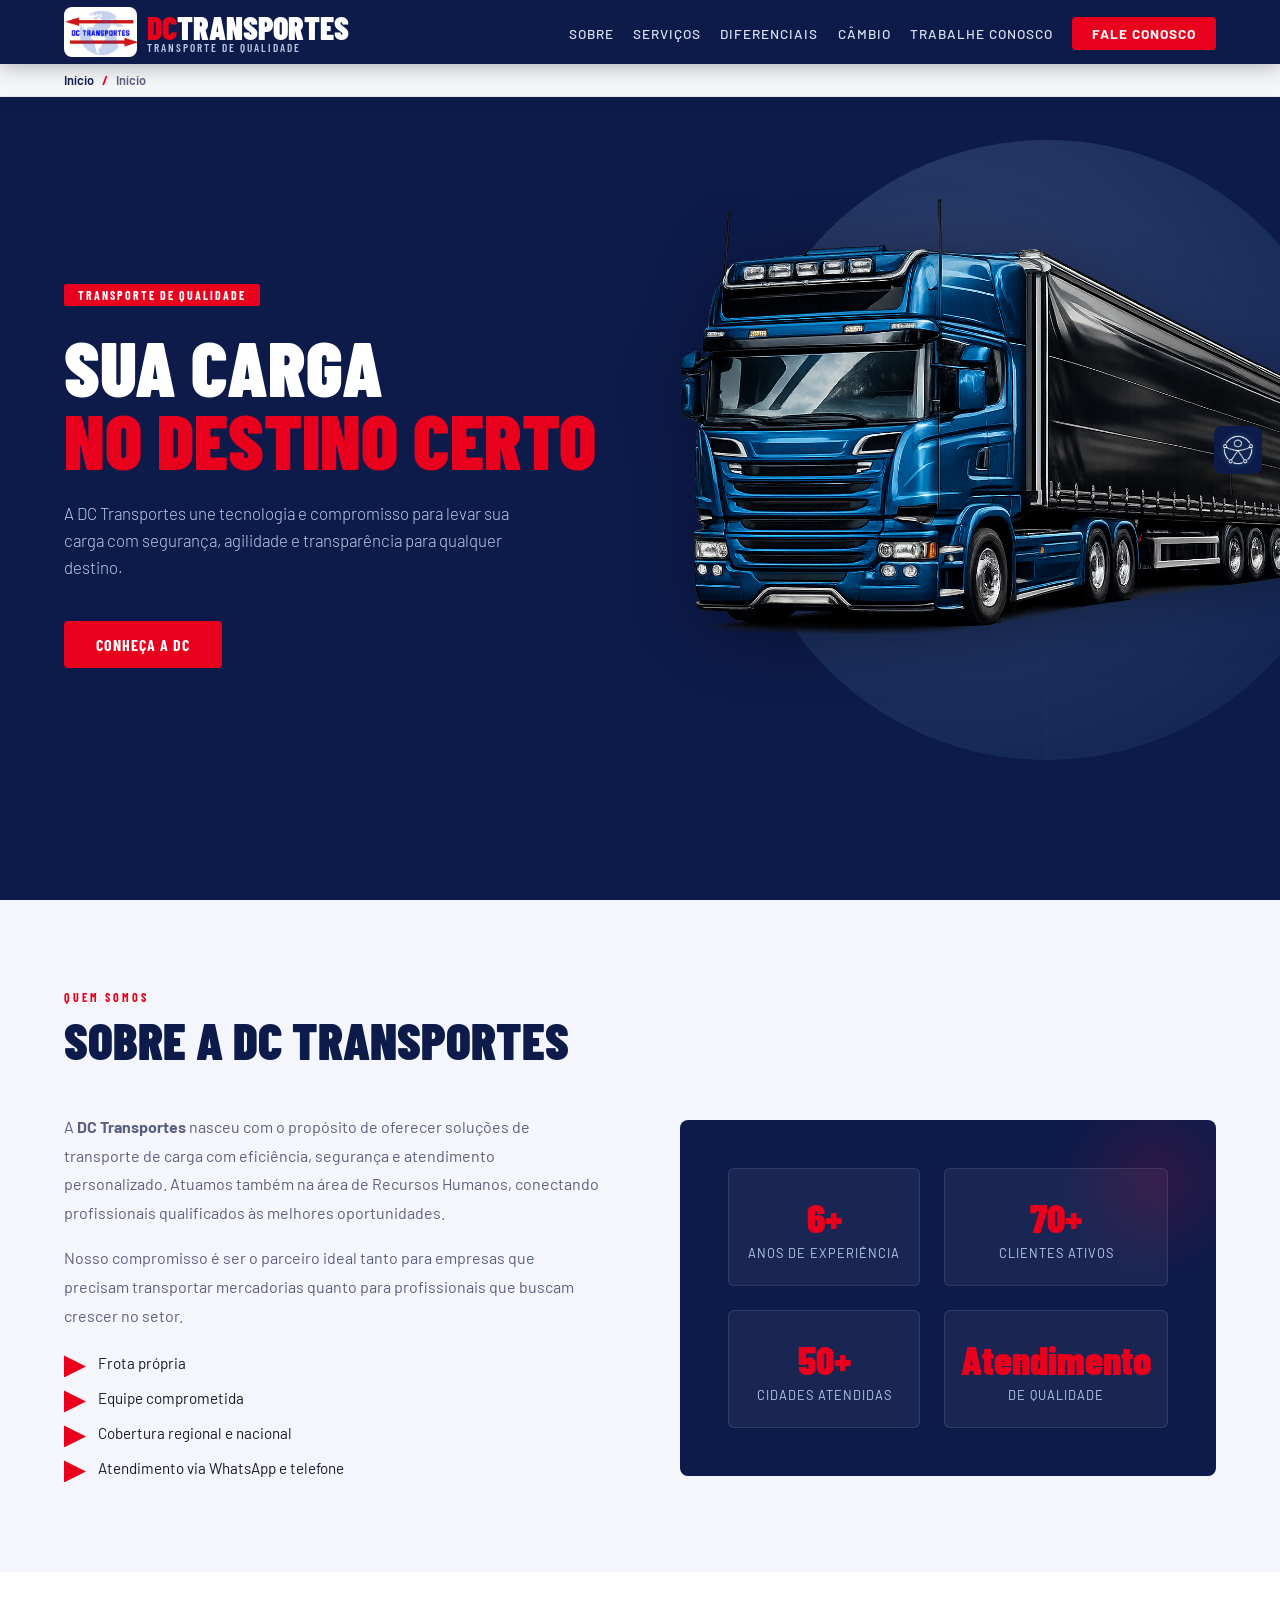
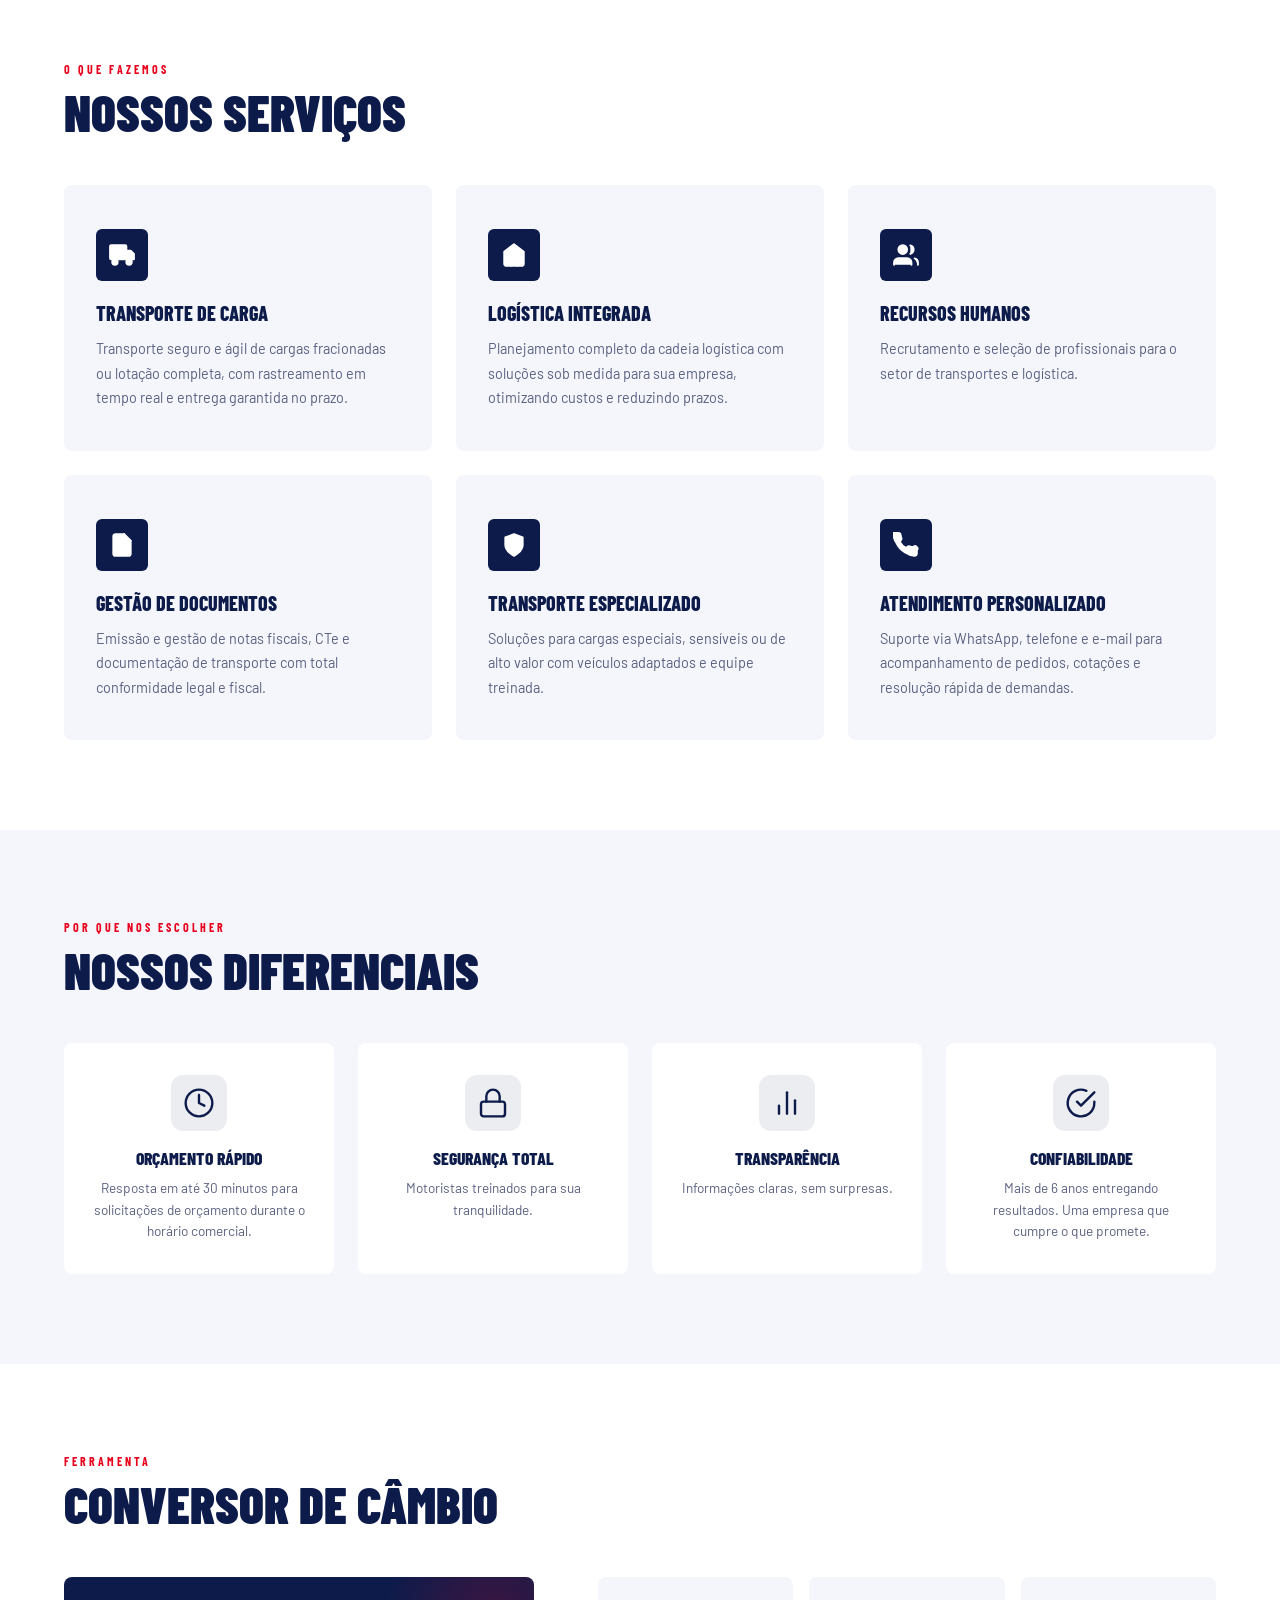
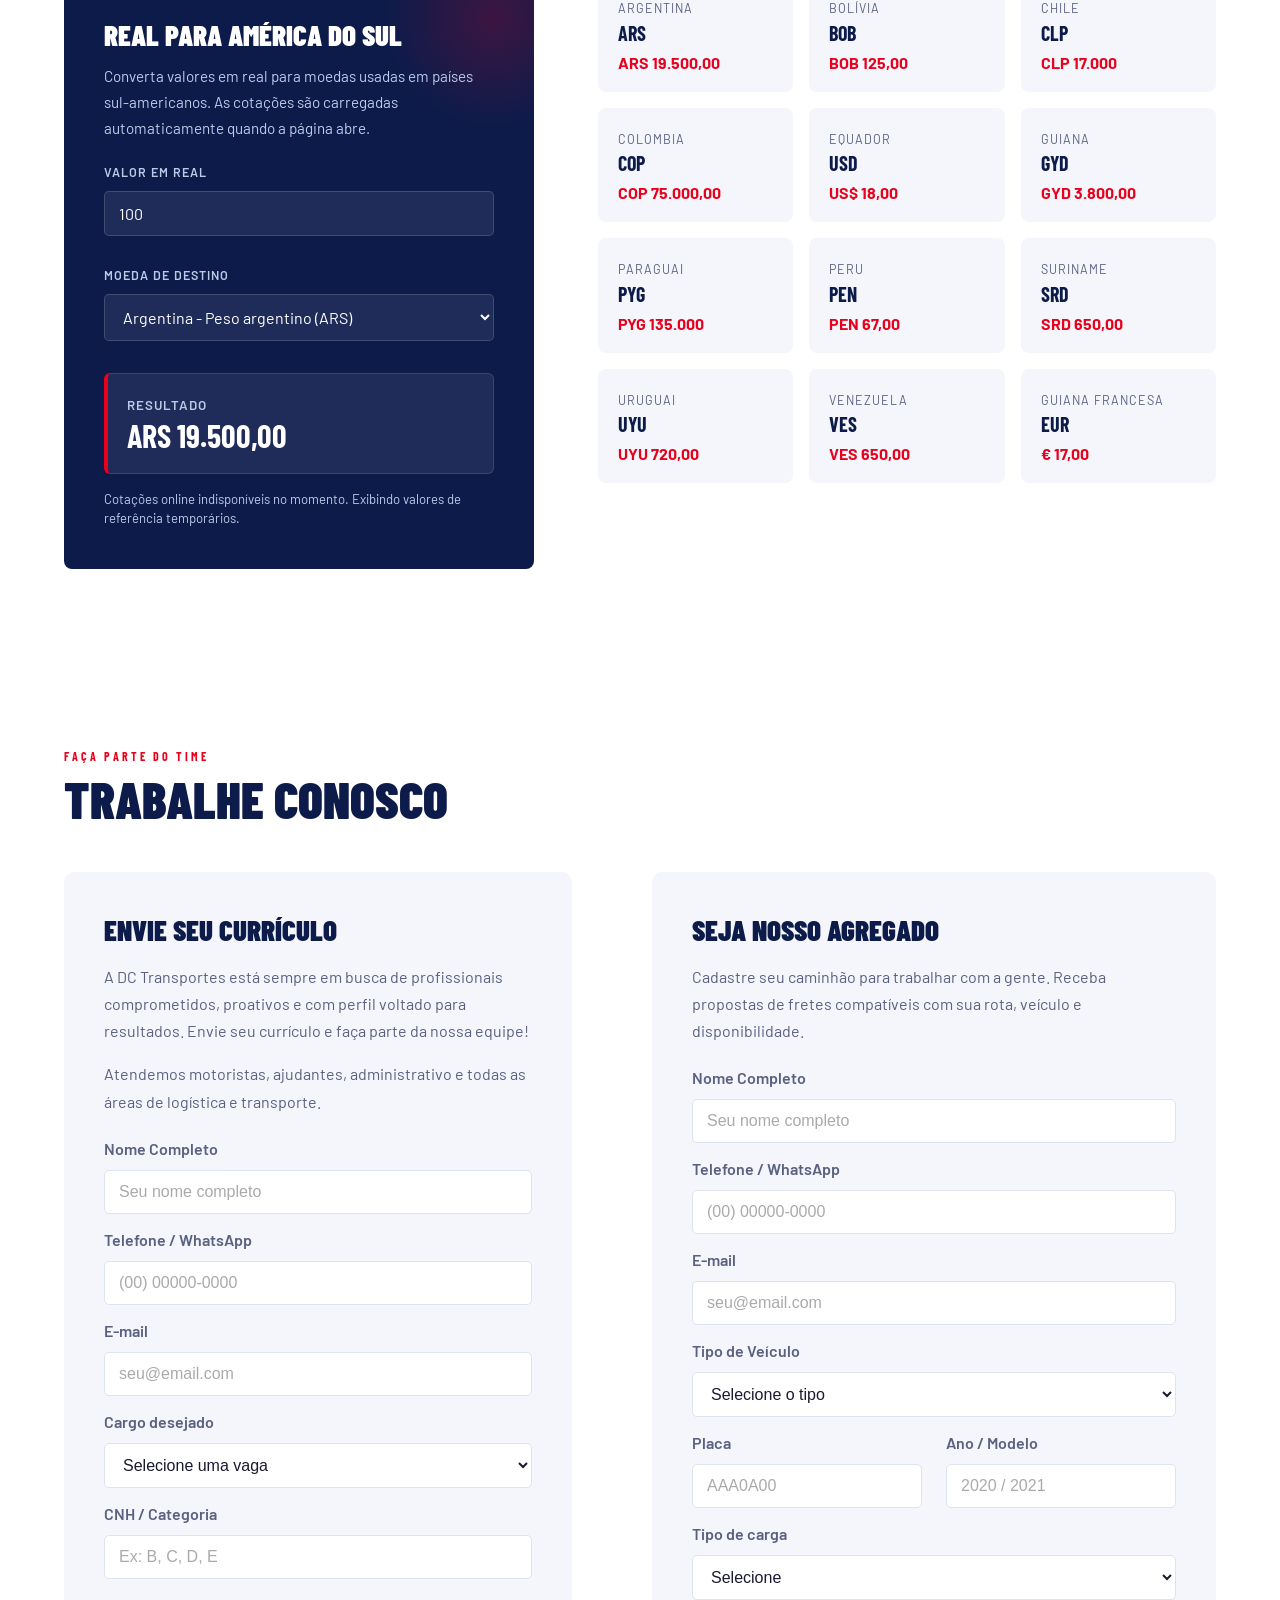
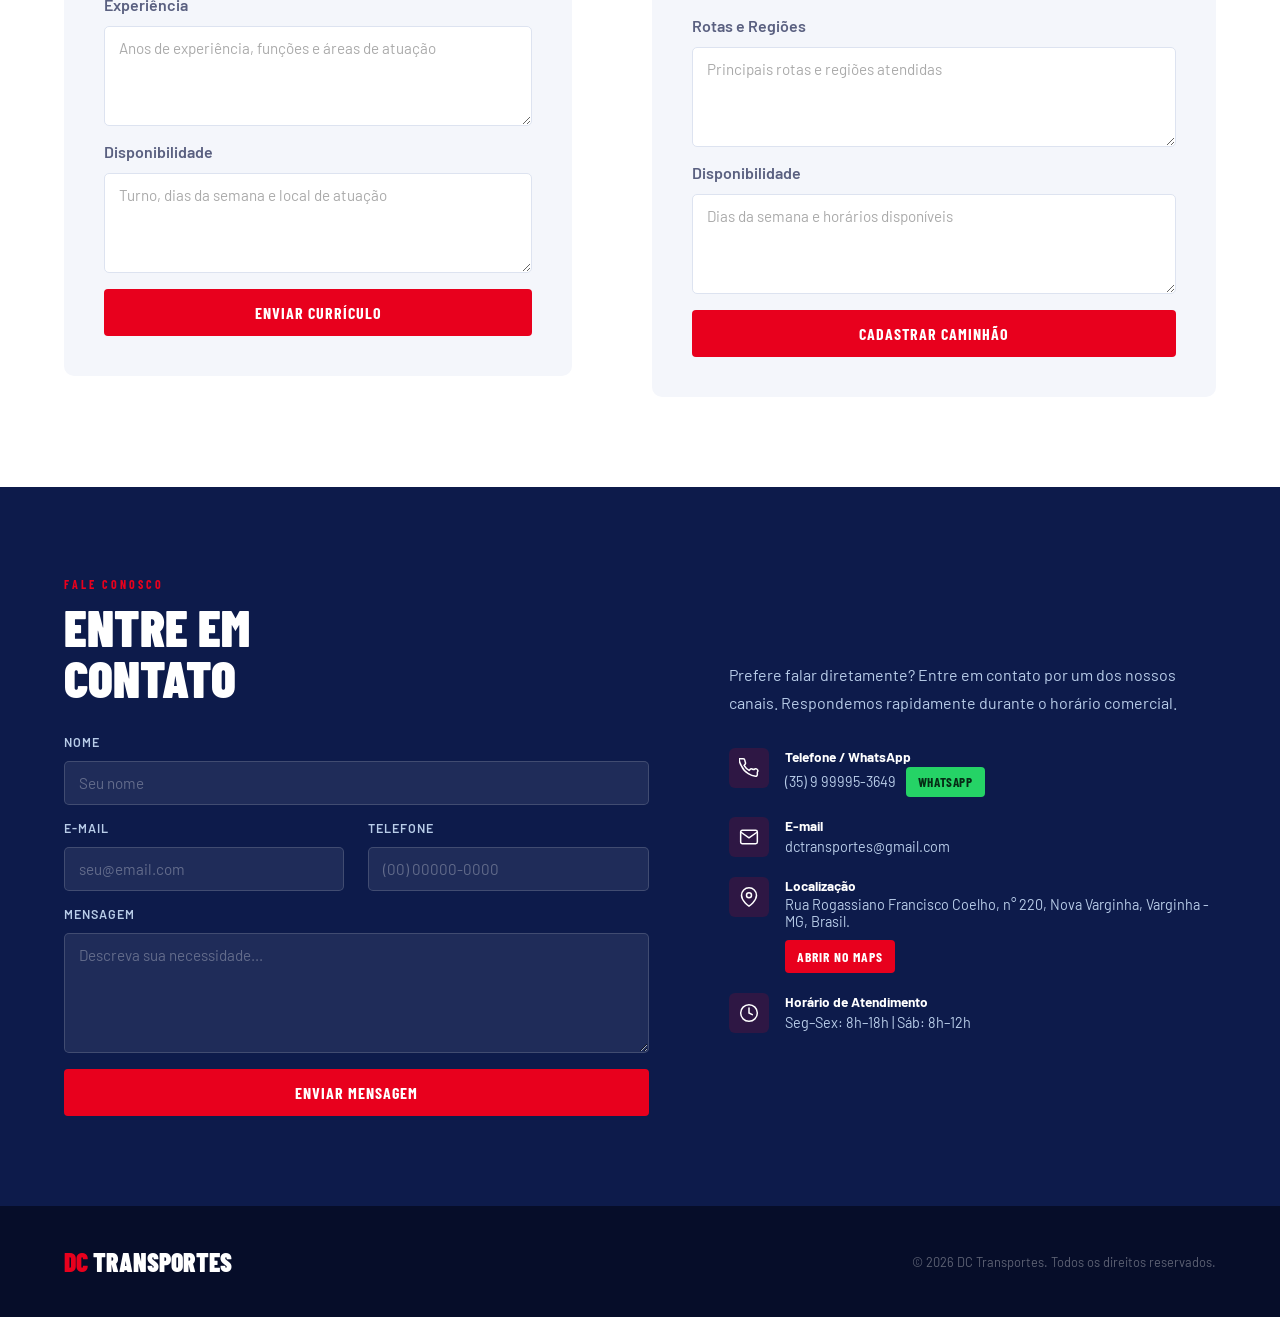
==== commit 78395a06: "Revert "atualização" This reverts commit e8a7c0603d30f6b48cf3092924a4f0bf9f8e83e0." ====
--- a/dc-transportes.html
+++ b/dc-transportes.html
@@ -1,20 +1,954 @@
-﻿<!DOCTYPE html>
+<!DOCTYPE html>
 <html lang="pt-BR">
 <head>
-  <meta charset="UTF-8">
-  <meta name="viewport" content="width=device-width, initial-scale=1.0">
-  <title>DC Transportes – Transporte de Qualidade</title>
-  <link href="https://fonts.googleapis.com/css2?family=Barlow+Condensed:wght@400;600;700;800;900&family=Barlow:wght@300;400;500;600&display=swap" rel="stylesheet">
-  <link rel="stylesheet" href="assets/css/base.css">
-  <link rel="stylesheet" href="assets/css/layout.css">
-  <link rel="stylesheet" href="assets/css/sections.css">
-  <link rel="stylesheet" href="assets/css/responsive.css">
-  <link rel="stylesheet" href="assets/css/accessibility.css">
+<meta charset="UTF-8">
+<meta name="viewport" content="width=device-width, initial-scale=1.0">
+<title>DC Transportes – Transporte de Qualidade</title>
+<link href="https://fonts.googleapis.com/css2?family=Barlow+Condensed:wght@400;600;700;800;900&family=Barlow:wght@300;400;500;600&display=swap" rel="stylesheet">
+<style>
+  :root {
+    --navy: #0d1b4b;
+    --navy-light: #162566;
+    --red: #e8001d;
+    --red-dark: #b80017;
+    --white: #ffffff;
+    --gray: #f4f6fb;
+    --gray-mid: #dde3f0;
+    --text: #1a1a2e;
+    --text-muted: #5a6080;
+    --globe: #b8cce8;
+  }
+
+  * { margin: 0; padding: 0; box-sizing: border-box; }
+
+  html { scroll-behavior: smooth; }
+
+  body {
+    font-family: 'Barlow', sans-serif;
+    color: var(--text);
+    background: var(--white);
+    overflow-x: hidden;
+  }
+
+  /* ===== NAVBAR ===== */
+  nav {
+    position: fixed; top: 0; width: 100%; z-index: 100;
+    background: var(--navy);
+    display: flex; align-items: center; justify-content: space-between;
+    padding: 0 5%;
+    height: 64px;
+    box-shadow: 0 2px 20px rgba(0,0,0,0.3);
+  }
+
+  .nav-logo {
+    display: flex; align-items: center; gap: 10px;
+    text-decoration: none;
+  }
+
+  .nav-logo-img {
+    height: 50px;
+    width: auto;
+    object-fit: contain;
+    border-radius: 8px;
+  }
+
+  .logo-mark {
+    display: flex; align-items: center; gap: 0;
+    font-family: 'Barlow Condensed', sans-serif;
+    font-weight: 900; font-size: 2rem; line-height: 1;
+    color: var(--white);
+  }
+
+  .logo-mark span { color: var(--red); }
+
+  .logo-sub {
+    font-family: 'Barlow Condensed', sans-serif;
+    font-size: 0.7rem; font-weight: 600;
+    color: var(--globe); letter-spacing: 2px;
+    text-transform: uppercase;
+    display: block; margin-top: -2px;
+  }
+
+  .nav-links {
+    display: flex; gap: clamp(0.8rem, 1.5vw, 2rem); list-style: none;
+  }
+
+  .nav-links a {
+    color: var(--gray-mid);
+    text-decoration: none;
+    font-size: 0.85rem; font-weight: 500;
+    letter-spacing: 1px; text-transform: uppercase;
+    transition: color .2s;
+  }
+
+  .nav-links a:hover { color: var(--red); }
+
+  .nav-cta {
+    background: var(--red);
+    color: var(--white) !important;
+    padding: 8px 20px;
+    border-radius: 4px;
+    font-weight: 700 !important;
+    transition: background .2s !important;
+  }
+
+  .nav-cta:hover { background: var(--red-dark) !important; color: var(--white) !important; }
+
+  .breadcrumb {
+    position: fixed;
+    top: 64px;
+    left: 0;
+    width: 100%;
+    z-index: 99;
+    background: rgba(255,255,255,0.96);
+    border-bottom: 1px solid rgba(13,27,75,0.08);
+    padding: 8px 5%;
+    display: flex;
+    align-items: center;
+    gap: 8px;
+    color: var(--text-muted);
+    font-size: 0.8rem;
+    box-shadow: 0 4px 16px rgba(13,27,75,0.06);
+  }
+
+  .breadcrumb a {
+    color: var(--navy);
+    text-decoration: none;
+    font-weight: 600;
+  }
+
+  .breadcrumb a:hover { color: var(--red); }
+
+  .breadcrumb-separator { color: var(--red); font-weight: 700; }
+
+  .breadcrumb-current {
+    color: var(--text-muted);
+    font-weight: 600;
+  }
+
+  /* ===== HERO ===== */
+  #hero {
+    min-height: 100vh;
+    background: var(--navy);
+    display: flex; align-items: center;
+    position: relative; overflow: hidden;
+    padding: 116px 5% 0;
+  }
+
+  .hero-globe {
+    position: absolute;
+    right: -6%;
+    top: 50%;
+    transform: translateY(-50%);
+    width: 620px; height: 620px;
+    border-radius: 50%;
+    background: radial-gradient(circle at 35% 35%, #c5d8ef, #7da8d0 40%, #2e5b8a 80%, #0d1b4b);
+    opacity: 0.18;
+  }
+
+  .hero-globe::after {
+    content: '';
+    position: absolute; inset: 0;
+    border-radius: 50%;
+    background: url("data:image/svg+xml,%3Csvg xmlns='http://www.w3.org/2000/svg' width='620' height='620'%3E%3Cellipse cx='200' cy='180' rx='120' ry='80' fill='none' stroke='%23ffffff' stroke-width='1.2' opacity='0.3'/%3E%3Cellipse cx='370' cy='320' rx='90' ry='60' fill='none' stroke='%23ffffff' stroke-width='1.2' opacity='0.3'/%3E%3Cline x1='0' y1='310' x2='620' y2='310' stroke='%23ffffff' stroke-width='1' opacity='0.2'/%3E%3Cline x1='0' y1='200' x2='620' y2='200' stroke='%23ffffff' stroke-width='0.7' opacity='0.15'/%3E%3Cline x1='310' y1='0' x2='310' y2='620' stroke='%23ffffff' stroke-width='0.7' opacity='0.15'/%3E%3C/svg%3E") center/cover;
+    pointer-events: none;
+  }
+
+  .hero-truck {
+    position: absolute;
+    right: -100px;
+    top: 50%;
+    transform: translateY(-50%);
+    z-index: 3;
+  }
+
+  .hero-truck img {
+    width: 800px;
+    height: auto;
+    object-fit: contain;
+    filter: drop-shadow(0 10px 30px rgba(0,0,0,0.3));
+  }
+
+  .arrow-top, .arrow-bot {
+    position: absolute;
+    height: 28px;
+    background: var(--red);
+    left: 0; right: 0;
+    display: flex; align-items: center;
+  }
+
+  .arrow-top { top: 30%; }
+  .arrow-bot { top: calc(30% + 100px); }
+
+  .arrow-top::after {
+    content: '';
+    position: absolute; left: 8%;
+    border: 14px solid transparent;
+    border-right-color: var(--red);
+    left: 0; margin-left: -27px;
+  }
+
+  .arrow-bot::after {
+    content: '';
+    position: absolute; right: 8%;
+    border: 14px solid transparent;
+    border-left-color: var(--red);
+    right: 0; margin-right: -27px;
+  }
+
+  .hero-content {
+    position: relative; z-index: 2;
+    max-width: 620px;
+  }
+
+  .hero-badge {
+    display: inline-block;
+    background: var(--red);
+    color: var(--white);
+    font-family: 'Barlow Condensed', sans-serif;
+    font-weight: 700; font-size: 0.75rem;
+    letter-spacing: 2px; text-transform: uppercase;
+    padding: 4px 14px; border-radius: 2px;
+    margin-bottom: 1.5rem;
+    animation: fadeUp 0.6s ease both;
+  }
+
+  .hero-title {
+    font-family: 'Barlow Condensed', sans-serif;
+    font-weight: 900; font-size: clamp(3rem, 6vw, 5.5rem);
+    line-height: 0.95;
+    color: var(--white);
+    text-transform: uppercase;
+    animation: fadeUp 0.6s 0.15s ease both;
+  }
+
+  .hero-title em {
+    font-style: normal; color: var(--red);
+    display: block;
+  }
+
+  .hero-sub {
+    margin-top: 1.5rem;
+    color: var(--globe);
+    font-size: 1.05rem; font-weight: 300;
+    line-height: 1.6; max-width: 480px;
+    animation: fadeUp 0.6s 0.3s ease both;
+  }
+
+  .hero-actions {
+    display: flex; gap: 1rem; margin-top: 2.5rem;
+    flex-wrap: wrap;
+    animation: fadeUp 0.6s 0.45s ease both;
+  }
+
+  .btn-primary {
+    background: var(--red);
+    color: var(--white);
+    padding: 14px 32px;
+    font-family: 'Barlow Condensed', sans-serif;
+    font-weight: 700; font-size: 1rem;
+    letter-spacing: 1px; text-transform: uppercase;
+    border: none; cursor: pointer; border-radius: 4px;
+    text-decoration: none; display: inline-block;
+    transition: background .2s, transform .1s;
+  }
+
+  .btn-primary:hover { background: var(--red-dark); transform: translateY(-1px); }
+
+  .btn-outline {
+    background: transparent;
+    color: var(--white);
+    padding: 13px 32px;
+    font-family: 'Barlow Condensed', sans-serif;
+    font-weight: 700; font-size: 1rem;
+    letter-spacing: 1px; text-transform: uppercase;
+    border: 2px solid rgba(255,255,255,0.35); cursor: pointer; border-radius: 4px;
+    text-decoration: none; display: inline-block;
+    transition: border-color .2s, color .2s;
+  }
+
+  .btn-outline:hover { border-color: var(--white); }
+
+  .hero-stats {
+    display: flex; gap: 3rem; margin-top: 4rem;
+    animation: fadeUp 0.6s 0.6s ease both;
+  }
+
+  .stat-num {
+    font-family: 'Barlow Condensed', sans-serif;
+    font-weight: 900; font-size: 2.2rem;
+    color: var(--white); line-height: 1;
+  }
+
+  .stat-num span { color: var(--red); }
+
+  .stat-label {
+    font-size: 0.75rem; color: var(--globe);
+    text-transform: uppercase; letter-spacing: 1px;
+    margin-top: 2px;
+  }
+
+  /* ===== SECTION BASE ===== */
+  section { padding: 90px 5%; }
+
+  .section-tag {
+    font-family: 'Barlow Condensed', sans-serif;
+    font-weight: 700; font-size: 0.75rem;
+    letter-spacing: 3px; text-transform: uppercase;
+    color: var(--red);
+    margin-bottom: 0.6rem;
+  }
+
+  .section-title {
+    font-family: 'Barlow Condensed', sans-serif;
+    font-weight: 900; font-size: clamp(2rem, 4vw, 3.2rem);
+    text-transform: uppercase; line-height: 1;
+    color: var(--navy);
+  }
+
+  .section-title.light { color: var(--white); }
+
+  /* ===== SOBRE ===== */
+  #sobre { background: var(--gray); }
+
+  .sobre-grid {
+    display: grid; grid-template-columns: 1fr 1fr;
+    gap: 5rem; align-items: center;
+    margin-top: 3rem;
+  }
+
+  .sobre-text p {
+    color: var(--text-muted); line-height: 1.8;
+    font-size: 1rem; margin-bottom: 1rem;
+  }
+
+  .sobre-features {
+    list-style: none; margin-top: 1.5rem;
+    display: flex; flex-direction: column; gap: 0.75rem;
+  }
+
+  .sobre-features li {
+    display: flex; align-items: flex-start; gap: 0.75rem;
+    color: var(--text); font-size: 0.95rem;
+  }
+
+  .sobre-features li::before {
+    content: '';
+    width: 22px; height: 22px; flex-shrink: 0;
+    background: var(--red);
+    clip-path: polygon(0 0, 100% 50%, 0 100%);
+    margin-top: 1px;
+  }
+
+  .sobre-visual {
+    background: var(--navy);
+    border-radius: 8px;
+    padding: 3rem;
+    position: relative; overflow: hidden;
+  }
+
+  .sobre-visual::before {
+    content: '';
+    position: absolute; top: -40px; right: -40px;
+    width: 200px; height: 200px; border-radius: 50%;
+    background: radial-gradient(circle, rgba(232,0,29,0.15), transparent 70%);
+  }
+
+  .sobre-stat-grid {
+    display: grid; grid-template-columns: 1fr 1fr; gap: 1.5rem;
+  }
+
+  .sobre-stat {
+    text-align: center; padding: 1.5rem 1rem;
+    background: rgba(255,255,255,0.05);
+    border: 1px solid rgba(255,255,255,0.1);
+    border-radius: 6px;
+  }
+
+  .sobre-stat .num {
+    font-family: 'Barlow Condensed', sans-serif;
+    font-weight: 900; font-size: 2.5rem;
+    color: var(--red);
+  }
+
+  .sobre-stat .lbl {
+    font-size: 0.8rem; color: var(--globe);
+    text-transform: uppercase; letter-spacing: 1px;
+    margin-top: 4px;
+  }
+
+  /* ===== SERVIÇOS ===== */
+  #servicos { background: var(--white); }
+
+  .servicos-grid {
+    display: grid; grid-template-columns: repeat(3, 1fr);
+    gap: 1.5rem; margin-top: 3rem;
+  }
+
+  .servico-card {
+    background: var(--gray);
+    border-radius: 8px; padding: 2.5rem 2rem;
+    border-top: 4px solid transparent;
+    transition: border-color .2s, transform .2s, box-shadow .2s;
+    position: relative; overflow: hidden;
+  }
+
+  .servico-card:hover {
+    border-color: var(--red);
+    transform: translateY(-4px);
+    box-shadow: 0 12px 40px rgba(232,0,29,0.1);
+  }
+
+  .serv-icon {
+    width: 52px; height: 52px;
+    background: var(--navy);
+    border-radius: 6px;
+    display: flex; align-items: center; justify-content: center;
+    margin-bottom: 1.25rem;
+  }
+
+  .serv-icon svg { fill: var(--white); width: 26px; }
+
+  .servico-card h3 {
+    font-family: 'Barlow Condensed', sans-serif;
+    font-weight: 800; font-size: 1.25rem;
+    text-transform: uppercase; color: var(--navy);
+    margin-bottom: 0.75rem;
+  }
+
+  .servico-card p {
+    color: var(--text-muted); font-size: 0.9rem; line-height: 1.7;
+  }
+
+  /* ===== DIFERENCIAIS ===== */
+  #diferenciais { background: var(--gray); }
+
+  .dif-grid {
+    display: grid; grid-template-columns: repeat(4, 1fr);
+    gap: 1.5rem; margin-top: 3rem;
+  }
+
+  .dif-card {
+    background: var(--white);
+    border-radius: 8px; padding: 2rem 1.5rem;
+    text-align: center;
+    transition: box-shadow .2s;
+  }
+
+  .dif-card:hover { box-shadow: 0 8px 30px rgba(13,27,75,0.1); }
+
+  .dif-icon {
+    width: 56px; height: 56px;
+    background: rgba(13,27,75,0.08);
+    border-radius: 12px;
+    display: flex; align-items: center; justify-content: center;
+    margin: 0 auto 1rem;
+    color: var(--navy);
+  }
+
+  .dif-card h4 {
+    font-family: 'Barlow Condensed', sans-serif;
+    font-weight: 800; font-size: 1.1rem;
+    text-transform: uppercase; color: var(--navy);
+    margin-bottom: 0.5rem;
+  }
+
+  .dif-card p { color: var(--text-muted); font-size: 0.85rem; line-height: 1.6; }
+
+  /* ===== CAMBIO ===== */
+  #cambio { background: var(--white); }
+
+  .cambio-inner {
+    display: grid; grid-template-columns: 0.95fr 1.25fr;
+    gap: 4rem; align-items: start; margin-top: 3rem;
+  }
+
+  .cambio-panel {
+    background: var(--navy);
+    border-radius: 8px;
+    padding: 2.5rem;
+    position: relative;
+    overflow: hidden;
+  }
+
+  .cambio-panel::before {
+    content: '';
+    position: absolute; right: -70px; top: -70px;
+    width: 220px; height: 220px; border-radius: 50%;
+    background: radial-gradient(circle, rgba(232,0,29,0.22), transparent 70%);
+  }
+
+  .cambio-panel > * { position: relative; z-index: 1; }
+
+  .cambio-panel h3 {
+    font-family: 'Barlow Condensed', sans-serif;
+    font-weight: 900; font-size: 1.8rem;
+    text-transform: uppercase; color: var(--white);
+    margin-bottom: 0.75rem;
+  }
+
+  .cambio-panel p {
+    color: var(--globe); line-height: 1.7; font-size: 0.95rem;
+    margin-bottom: 1.5rem;
+  }
+
+  .cambio-form {
+    display: grid; gap: 1rem;
+  }
+
+  .cambio-form label {
+    color: var(--globe);
+    font-size: 0.78rem;
+    font-weight: 600;
+    text-transform: uppercase;
+    letter-spacing: 1px;
+  }
+
+  .cambio-form input,
+  .cambio-form select {
+    width: 100%;
+    background: rgba(255,255,255,0.08);
+    border: 1px solid rgba(255,255,255,0.15);
+    border-radius: 5px;
+    padding: 12px 14px;
+    color: var(--white);
+    font-family: 'Barlow', sans-serif;
+    font-size: 1rem;
+  }
+
+  .cambio-form select option { color: var(--text); background: var(--white); }
+
+  .cambio-result {
+    margin-top: 1rem;
+    background: rgba(255,255,255,0.08);
+    border: 1px solid rgba(255,255,255,0.12);
+    border-left: 4px solid var(--red);
+    border-radius: 6px;
+    padding: 1.2rem;
+  }
+
+  .cambio-result small {
+    color: var(--globe);
+    text-transform: uppercase;
+    letter-spacing: 1px;
+    font-weight: 600;
+  }
+
+  .cambio-result strong {
+    display: block;
+    color: var(--white);
+    font-family: 'Barlow Condensed', sans-serif;
+    font-size: 2rem;
+    line-height: 1.1;
+    margin-top: 0.35rem;
+  }
+
+  .cambio-status {
+    color: var(--globe);
+    font-size: 0.82rem;
+    line-height: 1.5;
+    margin-top: 1rem;
+  }
+
+  .cambio-grid {
+    display: grid; grid-template-columns: repeat(3, 1fr);
+    gap: 1rem;
+  }
+
+  .cambio-card {
+    background: var(--gray);
+    border-radius: 8px;
+    padding: 1.25rem;
+    border-top: 4px solid transparent;
+    transition: border-color .2s, transform .2s, box-shadow .2s;
+  }
+
+  .cambio-card:hover {
+    border-color: var(--red);
+    transform: translateY(-3px);
+    box-shadow: 0 10px 30px rgba(13,27,75,0.08);
+  }
+
+  .cambio-card .pais {
+    color: var(--text-muted);
+    font-size: 0.78rem;
+    text-transform: uppercase;
+    letter-spacing: 1px;
+    margin-bottom: 0.35rem;
+  }
+
+  .cambio-card strong {
+    color: var(--navy);
+    display: block;
+    font-family: 'Barlow Condensed', sans-serif;
+    font-size: 1.25rem;
+    text-transform: uppercase;
+  }
+
+  .cambio-card span {
+    color: var(--red);
+    display: block;
+    font-weight: 700;
+    margin-top: 0.5rem;
+  }
+
+  /* ===== CURRICULO ===== */
+  #curriculo { background: var(--white); }
+
+  .curr-inner {
+    display: grid; grid-template-columns: 1fr 1fr;
+    gap: 5rem; align-items: start; margin-top: 3rem;
+  }
+
+  .curr-block {
+    background: var(--gray);
+    border-radius: 10px; padding: 2.5rem;
+  }
+
+  .curr-block h3 {
+    font-family: 'Barlow Condensed', sans-serif;
+    font-weight: 900; font-size: 1.8rem;
+    text-transform: uppercase; color: var(--navy);
+    margin-bottom: 1rem;
+  }
+
+  .curr-block p {
+    color: var(--text-muted); font-size: 1rem;
+    line-height: 1.7; margin-bottom: 1rem;
+  }
+
+  .vaga-card {
+    margin-top: 2rem; background: var(--white);
+    border-radius: 8px; padding: 1.5rem;
+    border-left: 4px solid var(--red);
+  }
+
+  .vaga-card strong {
+    color: var(--navy); font-family:'Barlow Condensed',sans-serif;
+    font-size: 1.05rem;
+  }
+
+  .vaga-card ul {
+    list-style: none; margin-top: 0.75rem;
+    display: flex; flex-direction: column; gap: 0.5rem;
+  }
+
+  .vaga-card li {
+    color: var(--text-muted); font-size: 0.9rem;
+  }
+
+  .curr-form {
+    margin-top: 1.5rem;
+  }
+
+  .curr-form .form-row input,
+  .curr-form .form-row select,
+  .curr-form .form-row textarea {
+    background: var(--white);
+    border: 1.5px solid var(--gray-mid);
+    color: var(--text);
+  }
+
+  .curr-form .form-row input:focus,
+  .curr-form .form-row select:focus,
+  .curr-form .form-row textarea:focus {
+    border-color: var(--navy); background: var(--white);
+  }
+
+  .curr-form .form-row input::placeholder,
+  .curr-form .form-row textarea::placeholder { color: #aaa; }
+
+  .curr-form .form-row label { color: var(--text-muted); }
+
+  .curr-form .form-row textarea {
+    width: 100%; resize: vertical; min-height: 100px;
+    background: var(--white);
+    border: 1.5px solid var(--gray-mid);
+    border-radius: 5px; padding: 12px 14px;
+    color: var(--text); font-family: 'Barlow', sans-serif;
+    font-size: 0.95rem;
+  }
+
+  .curr-form .form-row select option { background: var(--white); color: var(--text); }
+
+  .form-grid-2 { display: grid; grid-template-columns: 1fr 1fr; gap: 1.5rem; }
+
+  /* ===== CONTATO ===== */
+  #contato { background: var(--navy); }
+
+  .contato-inner {
+    display: grid; grid-template-columns: 1.2fr 1fr;
+    gap: 5rem; align-items: start; position: relative; z-index: 1;
+  }
+
+  .contato-form .form-row input,
+  .contato-form .form-row textarea {
+    background: rgba(255,255,255,0.08);
+    border: 1px solid rgba(255,255,255,0.15);
+    border-radius: 5px; padding: 12px 14px;
+    color: var(--white); font-family: 'Barlow', sans-serif;
+    font-size: 0.95rem; width: 100%;
+    transition: border-color .2s;
+  }
+
+  .contato-form .form-row textarea { min-height: 120px; resize: vertical; }
+
+  .contato-form .form-row input:focus,
+  .contato-form .form-row textarea:focus { outline: none; border-color: var(--red); }
+
+  .contato-form .form-row input::placeholder,
+  .contato-form .form-row textarea::placeholder { color: rgba(255,255,255,0.3); }
+
+  .contato-info { padding-top: 4rem; }
+
+  .contato-info p {
+    color: var(--globe); font-size: 1rem;
+    line-height: 1.7; margin-top: 1.25rem; margin-bottom: 2rem;
+  }
+
+  .info-items { display: flex; flex-direction: column; gap: 1.25rem; }
+
+  .info-item {
+    display: flex; gap: 1rem; align-items: flex-start;
+  }
+
+  .info-item .ico {
+    width: 40px; height: 40px; flex-shrink: 0;
+    background: rgba(232,0,29,0.15);
+    border-radius: 6px;
+    display: flex; align-items: center; justify-content: center;
+    font-size: 1.1rem;
+  }
+
+  .info-item .details { flex: 1; }
+  .info-item .details strong { color: var(--white); font-size: 0.85rem; display: block; margin-bottom: 2px; }
+  .info-item .details span { color: var(--globe); font-size: 0.9rem; }
+
+  .contact-phone-row {
+    display: flex; align-items: center; gap: 10px; flex-wrap: wrap;
+  }
+
+  .btn-whatsapp {
+    background: #25d366;
+    color: #062b15;
+    padding: 7px 12px;
+    border-radius: 4px;
+    font-family: 'Barlow Condensed', sans-serif;
+    font-weight: 700;
+    font-size: 0.82rem;
+    letter-spacing: 0.6px;
+    text-transform: uppercase;
+    text-decoration: none;
+    display: inline-flex;
+    align-items: center;
+    gap: 6px;
+    transition: background .2s, transform .1s;
+  }
+
+  .btn-whatsapp:hover {
+    background: #1ebe5d;
+    transform: translateY(-1px);
+  }
+
+  /* ===== FOOTER ===== */
+  footer {
+    background: #060d29;
+    padding: 2.5rem 5%;
+    display: flex; align-items: center; justify-content: space-between;
+    flex-wrap: wrap; gap: 1rem;
+  }
+
+  .footer-logo {
+    font-family: 'Barlow Condensed', sans-serif;
+    font-weight: 900; font-size: 1.6rem;
+    color: var(--white);
+  }
+
+  .footer-logo span { color: var(--red); }
+
+  footer p { color: rgba(255,255,255,0.35); font-size: 0.8rem; }
+
+  /* ===== UTILS ===== */
+  @keyframes fadeUp {
+    from { opacity: 0; transform: translateY(24px); }
+    to   { opacity: 1; transform: translateY(0); }
+  }
+
+  .mt-3 { margin-top: 3rem; }
+
+  /* ===== FORM STYLES ===== */
+  .form-row { display: flex; flex-direction: column; gap: 0.5rem; margin-bottom: 1rem; }
+  .form-row label { display: block; font-weight: 600; margin-bottom: 0.25rem; }
+  .form-row input, .form-row textarea, .form-row select { 
+    pointer-events: auto !important; 
+    cursor: text; 
+    font-size: 1rem;
+    padding: 12px 14px;
+    border-radius: 5px;
+  }
+
+  /* ===== TOAST ===== */
+  .toast {
+    position: fixed; bottom: 30px; right: 30px;
+    background: var(--navy);
+    color: var(--white);
+    padding: 14px 24px;
+    border-left: 4px solid var(--red);
+    border-radius: 4px;
+    font-size: 0.9rem;
+    box-shadow: 0 8px 30px rgba(0,0,0,0.3);
+    transform: translateY(100px); opacity: 0;
+    transition: all .3s;
+    z-index: 999;
+  }
+
+  .toast.show { transform: translateY(0); opacity: 1; }
+
+  /* ===== MOBILE ===== */
+  @media (max-width: 900px) {
+    .nav-links { display: none; }
+    .sobre-grid, .sim-inner, .curr-inner, .contato-inner, .cambio-inner { grid-template-columns: 1fr; gap: 2.5rem; }
+    .servicos-grid { grid-template-columns: 1fr; }
+    .dif-grid, .cambio-grid { grid-template-columns: 1fr 1fr; }
+    .hero-globe { display: none; }
+    .hero-stats { gap: 2rem; }
+    .form-grid-2 { grid-template-columns: 1fr; }
+  }
+
+  @media (max-width: 560px) {
+    .dif-grid, .cambio-grid { grid-template-columns: 1fr; }
+    .cambio-panel { padding: 2rem; }
+    .breadcrumb { font-size: 0.75rem; padding: 7px 5%; }
+  }
+</style>
+<style>
+  /* Accessibility widget styles */
+  #a11y-widget {
+    position: fixed;
+    right: 18px;
+    top: 50%;
+    transform: translateY(-50%);
+    z-index: 9999;
+    font-family: 'Barlow', sans-serif;
+  }
+
+  #a11y-toggle {
+    width: 48px; height: 48px; border-radius: 8px;
+    background: var(--navy); color: var(--white);
+    border: none; box-shadow: 0 6px 18px rgba(0,0,0,0.18);
+    display: flex; align-items: center; justify-content: center; cursor: pointer;
+  }
+
+  #a11y-panel {
+    display: none; margin-top: 10px; background: rgba(255,255,255,0.98);
+    border-radius: 8px; box-shadow: 0 8px 24px rgba(0,0,0,0.18);
+    overflow: hidden; width: 220px;
+  }
+
+  #a11y-panel.show { display: block; }
+
+  #a11y-panel button { display: block; width: 100%; border: none; background: transparent; padding: 12px 14px; text-align: left; cursor: pointer; font-weight:600; }
+  #a11y-panel button:hover { background: rgba(0,0,0,0.06); }
+
+  /* A11y classes */
+  .a11y-contrast-dark { background: #000 !important; color: #ffd400 !important; }
+  .a11y-contrast-dark a { color: #fff !important; }
+
+  .a11y-contrast-light { background: #fff !important; color: #000 !important; }
+  .a11y-contrast-light a { color: #0066cc !important; }
+
+  /* Dark contrast mode: enforce on main layout elements */
+  .a11y-contrast-dark, .a11y-contrast-dark body, .a11y-contrast-dark html { background: #000 !important; color: #ffd400 !important; }
+  .a11y-contrast-dark nav, .a11y-contrast-dark footer, .a11y-contrast-dark section, .a11y-contrast-dark header, .a11y-contrast-dark .breadcrumb { background: #000 !important; color: #ffd400 !important; }
+  .a11y-contrast-dark a { color: #ffd400 !important; }
+  .a11y-contrast-dark .btn-primary { background: #ffd400 !important; color: #000 !important; border-color: #ffd400 !important; }
+  .a11y-contrast-dark .btn-outline { border-color: #ffd400 !important; color: #ffd400 !important; }
+  .a11y-contrast-dark input, .a11y-contrast-dark textarea, .a11y-contrast-dark select { background: #111 !important; color: #ffd400 !important; border-color: #333 !important; pointer-events: auto !important; }
+  .a11y-contrast-dark input:focus, .a11y-contrast-dark textarea:focus, .a11y-contrast-dark select:focus { outline: 2px solid #ffd400; }
+  .a11y-contrast-dark .footer-logo span { color: #ffd400 !important; }
+  .a11y-contrast-dark .nav-links a { color: #ffd400 !important; }
+  .a11y-contrast-dark .logo-mark, .a11y-contrast-dark .logo-sub { color: #ffd400 !important; }
+  .a11y-contrast-dark .section-title, .a11y-contrast-dark .section-tag, .a11y-contrast-dark h1, .a11y-contrast-dark h2, .a11y-contrast-dark h3, .a11y-contrast-dark p, .a11y-contrast-dark label { color: #ffd400 !important; }
+  .a11y-contrast-dark .hero-sub, .a11y-contrast-dark .hero-title { color: #ffd400 !important; }
+  .a11y-contrast-dark .contato-form .form-row label, .a11y-contrast-dark .curr-form .form-row label { color: #ffd400 !important; }
+  .a11y-contrast-dark .sobre-features li { color: #ffd400 !important; }
+  .a11y-contrast-dark .sobre-features li::before { background: #ffd400 !important; }
+  .a11y-contrast-dark .sobre-visual { background: #000 !important; border: 2px solid #ffd400 !important; }
+  .a11y-contrast-dark .sobre-visual::before { background: transparent !important; }
+  .a11y-contrast-dark .sobre-stat { background: #000 !important; border-color: #ffd400 !important; }
+  .a11y-contrast-dark .sobre-stat .num { color: #ffd400 !important; }
+  .a11y-contrast-dark .sobre-stat .lbl { color: #ffd400 !important; }
+  .a11y-contrast-dark .servico-card, .a11y-contrast-dark .dif-card, .a11y-contrast-dark .curr-block, .a11y-contrast-dark .cambio-panel, .a11y-contrast-dark .cambio-card, .a11y-contrast-dark .cambio-result { background: #000 !important; border: 2px solid #ffd400 !important; }
+  .a11y-contrast-dark .servico-card h3, .a11y-contrast-dark .servico-card p, .a11y-contrast-dark .dif-card h4, .a11y-contrast-dark .dif-card p, .a11y-contrast-dark .curr-block h3, .a11y-contrast-dark .curr-block p, .a11y-contrast-dark .cambio-card strong, .a11y-contrast-dark .cambio-card span, .a11y-contrast-dark .cambio-card .pais, .a11y-contrast-dark .cambio-result strong, .a11y-contrast-dark .cambio-result small, .a11y-contrast-dark .cambio-status { color: #ffd400 !important; }
+  .a11y-contrast-dark .servico-card svg, .a11y-contrast-dark .dif-card svg, .a11y-contrast-dark .curr-block svg { stroke: #fff !important; fill: none !important; }
+  .a11y-contrast-dark .info-item .ico { background: #111 !important; }
+  .a11y-contrast-dark .info-item .details strong, .a11y-contrast-dark .info-item .details span { color: #ffd400 !important; }
+
+  /* Light contrast mode: enforce high contrast light theme */
+  .a11y-contrast-light, .a11y-contrast-light body, .a11y-contrast-light html { background: #ffffff !important; color: #0b0b0b !important; }
+  .a11y-contrast-light nav, .a11y-contrast-light footer, .a11y-contrast-light section, .a11y-contrast-light header, .a11y-contrast-light .breadcrumb { background: #ffffff !important; color: #0b0b0b !important; }
+  .a11y-contrast-light a { color: #0b0b0b !important; text-decoration: underline !important; }
+  .a11y-contrast-light .btn-primary { background: #0b0b0b !important; color: #fff !important; }
+  .a11y-contrast-light .btn-outline { border-color: #0b0b0b !important; color: #0b0b0b !important; }
+  .a11y-contrast-light input, .a11y-contrast-light textarea, .a11y-contrast-light select { background: #fff !important; color: #0b0b0b !important; border-color: #999 !important; pointer-events: auto !important; }
+  .a11y-contrast-light input:focus, .a11y-contrast-light textarea:focus, .a11y-contrast-light select:focus { outline: 2px solid #0b0b0b; }
+  .a11y-contrast-light .nav-links a { color: #0b0b0b !important; }
+  .a11y-contrast-light .logo-mark, .a11y-contrast-light .logo-sub { color: #0b0b0b !important; }
+  .a11y-contrast-light .section-title, .a11y-contrast-light .section-tag, .a11y-contrast-light h1, .a11y-contrast-light h2, .a11y-contrast-light h3, .a11y-contrast-light p, .a11y-contrast-light label { color: #0b0b0b !important; }
+  .a11y-contrast-light .hero-sub, .a11y-contrast-light .hero-title { color: #0b0b0b !important; }
+  .a11y-contrast-light .hero-title em { color: #0b0b0b !important; }
+  .a11y-contrast-light .footer-logo, .a11y-contrast-light .footer-logo span { color: #0b0b0b !important; }
+  .a11y-contrast-light .nav-cta { background: transparent !important; border: 2px solid #0b0b0b !important; color: #0b0b0b !important; }
+  .a11y-contrast-light .nav-cta:hover { background: rgba(0,0,0,0.06) !important; }
+  .a11y-contrast-light .contato-form .form-row label, .a11y-contrast-light .curr-form .form-row label { color: #0b0b0b !important; }
+  .a11y-contrast-light .info-item .details strong, .a11y-contrast-light .info-item .details span { color: #0b0b0b !important; }
+  .a11y-contrast-light .info-item .ico { background: #000 !important; }
+  .a11y-contrast-light .info-item .ico svg { stroke: #fff !important; }
+  .a11y-contrast-light .sobre-visual { background: #000 !important; color: #fff !important; }
+  .a11y-contrast-light .sobre-visual::before { background: transparent !important; }
+  .a11y-contrast-light .sobre-visual .sobre-stat { background: #111 !important; border-color: #fff !important; }
+  .a11y-contrast-light .sobre-visual .sobre-stat .num { color: #fff !important; }
+  .a11y-contrast-light .sobre-visual .sobre-stat .lbl { color: #fff !important; }
+  .a11y-contrast-light .sobre-visual .sobre-features li::before { background: #fff !important; }
+  .a11y-contrast-light .servico-card .serv-icon, .a11y-contrast-light .dif-card .dif-icon { background: #000 !important; }
+  .a11y-contrast-light .servico-card .serv-icon svg, .a11y-contrast-light .dif-card .dif-icon svg { stroke: #fff !important; fill: #fff !important; }
+  .a11y-contrast-light .cambio-panel, .a11y-contrast-light .cambio-card, .a11y-contrast-light .cambio-result { background: #fff !important; border: 2px solid #0b0b0b !important; }
+  .a11y-contrast-light .cambio-card strong, .a11y-contrast-light .cambio-card span, .a11y-contrast-light .cambio-card .pais, .a11y-contrast-light .cambio-result strong, .a11y-contrast-light .cambio-result small, .a11y-contrast-light .cambio-status { color: #0b0b0b !important; }
+
+  .a11y-highlight-links a, .a11y-highlight-links .btn-primary, .a11y-highlight-links .btn-outline, .a11y-highlight-links button[type=submit], .a11y-highlight-links .nav-links a, .a11y-highlight-links .nav-cta, .a11y-highlight-links .hero-actions a {
+    outline: 3px solid #ffd400 !important;
+    background: rgba(0,0,0,0.85) !important;
+    color: #fff !important;
+    font-weight: 700 !important;
+  }
+
+  .a11y-highlight-links a { background: rgba(0,0,0,0.85); padding: 2px 4px; border-radius: 3px; }
+  .a11y-highlight-links .btn-primary, .a11y-highlight-links button[type=submit] { box-shadow: 0 0 0 3px rgba(255,212,64,0.12) inset; }
+
+  /* Panel header */
+  .a11y-panel-header { padding: 10px 12px; font-weight:700; text-align:center; border-bottom:1px solid rgba(0,0,0,0.06); background: #f7f7f7; }
+
+</style>
 </head>
 <body>
 
+<style>
+  /* A11Y panel card styles */
+  #a11y-panel { width: 320px; }
+  .a11y-grid { display: grid; grid-template-columns: 1fr 1fr; gap: 10px; padding: 10px; }
+  .a11y-card { background: #fff; border: 2px solid rgba(0,0,0,0.15); border-radius: 14px; padding: 18px 14px; display:flex; flex-direction:column; align-items:center; justify-content:center; gap:10px; cursor:pointer; text-align:center; transition: all 0.2s; }
+  .a11y-card:hover { box-shadow: 0 6px 18px rgba(0,0,0,0.12); transform: translateY(-2px); }
+  .a11y-card:focus { outline: 3px solid #0066cc; box-shadow: 0 6px 14px rgba(0,0,0,0.08); }
+  .a11y-card img { width: 32px; height: 32px; object-fit: contain; display:block; margin:0 auto; }
+  .a11y-icon { width: 56px; height: 56px; display:flex; align-items:center; justify-content:center; border-radius: 14px; background: #000; }
+  .a11y-icon img { filter: invert(1) brightness(1.1); }
+  .a11y-label { font-size: 0.9rem; font-weight:600; text-align:center; color: #000; }
+  #a11y-close { width: 100%; margin: 0 auto; display: block; padding: 10px 16px; text-align: center; }
+  #a11y-toggle { padding:6px; }
+</style>
+
 <!-- NAVBAR -->
-<nav id="site-nav">
+<nav>
   <a href="#hero" class="nav-logo">
     <img src="img/logo.png" alt="DC Transportes Logo" class="nav-logo-img">
     <div>
@@ -22,7 +956,7 @@
       <div class="logo-sub">Transporte de Qualidade</div>
     </div>
   </a>
-  <ul class="nav-links" id="site-menu">
+  <ul class="nav-links">
     <li><a href="#sobre">Sobre</a></li>
     <li><a href="#servicos">Serviços</a></li>
     <li><a href="#diferenciais">Diferenciais</a></li>
@@ -30,14 +964,9 @@
     <li><a href="#curriculo">Trabalhe Conosco</a></li>
     <li><a href="#contato" class="nav-cta">Fale Conosco</a></li>
   </ul>
-  <button class="mobile-menu-btn" type="button" aria-label="Abrir menu" aria-expanded="false" aria-controls="site-menu">
-    <span></span>
-    <span></span>
-    <span></span>
-  </button>
 </nav>
 
-<div class="breadcrumb is-hero" aria-label="Caminho de navegação">
+<div class="breadcrumb" aria-label="Caminho de navegação">
   <a href="#hero">Início</a>
   <span class="breadcrumb-separator">/</span>
   <span class="breadcrumb-current" id="breadcrumb-current">Início</span>
@@ -56,138 +985,50 @@
       <em>no destino certo</em>
     </h1>
     <p class="hero-sub">
-      A DC Transportes une tecnologia e compromisso para levar sua carga com <strong>segurança, agilidade e transparência</strong> para qualquer destino.
+      A DC Transportes une tecnologia e compromisso para levar sua carga com segurança, agilidade e transparência para qualquer destino.
     </p>
     <div class="hero-actions">
       <a href="#sobre" class="btn-primary">Conheça a DC</a>
     </div>
     <div class="hero-stats">
-      <div class="stat-item">
-        <svg class="stat-icon" viewBox="0 0 24 24" fill="none" stroke="currentColor" stroke-width="1.8" stroke-linecap="round" stroke-linejoin="round" aria-hidden="true">
-          <circle cx="12" cy="12" r="9"/><circle cx="12" cy="12" r="2"/><path d="M12 3v3M12 18v3M3 12h3M18 12h3M7 7l2 2M15 15l2 2M17 7l-2 2M9 15l-2 2"/>
-        </svg>
-        <div>
-          <div class="stat-num">+6 <span>Anos</span></div>
-          <div class="stat-label">de Experiência</div>
-        </div>
-      </div>
-      <div class="stat-item">
-        <svg class="stat-icon" viewBox="0 0 24 24" fill="none" stroke="currentColor" stroke-width="1.8" stroke-linecap="round" stroke-linejoin="round" aria-hidden="true">
-          <path d="M16 21v-2a4 4 0 0 0-4-4H6a4 4 0 0 0-4 4v2"/><circle cx="9" cy="7" r="4"/><path d="M22 21v-2a4 4 0 0 0-3-3.7"/><path d="M16 3.3a4 4 0 0 1 0 7.4"/>
-        </svg>
-        <div>
-          <div class="stat-num">+70</div>
-          <div class="stat-label">Clientes Ativos</div>
-        </div>
-      </div>
-      <div class="stat-item">
-        <svg class="stat-icon" viewBox="0 0 24 24" fill="none" stroke="currentColor" stroke-width="1.8" stroke-linecap="round" stroke-linejoin="round" aria-hidden="true">
-          <rect x="1" y="3" width="15" height="13" rx="1"/><path d="M16 8h4l3 3v5h-7V8z"/><circle cx="5.5" cy="18.5" r="2.5"/><circle cx="18.5" cy="18.5" r="2.5"/>
-        </svg>
-        <div>
-          <div class="stat-num">+50 <span>Cidades</span></div>
-          <div class="stat-label">Atendidas</div>
-        </div>
-      </div>
-      <div class="stat-item">
-        <svg class="stat-icon" viewBox="0 0 24 24" fill="none" stroke="currentColor" stroke-width="1.8" stroke-linecap="round" stroke-linejoin="round" aria-hidden="true">
-          <path d="M12 22s8-4 8-10V5l-8-3-8 3v7c0 6 8 10 8 10z"/><path d="m9 12 2 2 4-5"/>
-        </svg>
-        <div>
-          <div class="stat-num">100%</div>
-          <div class="stat-label">Compromisso</div>
-        </div>
-      </div>
     </div>
   </div>
 </section>
 
 <!-- SOBRE -->
 <section id="sobre">
+  <div class="section-tag">Quem Somos</div>
+  <h2 class="section-title">Sobre a DC Transportes</h2>
   <div class="sobre-grid">
+    <div class="sobre-text">
+      <p>A <strong>DC Transportes</strong> nasceu com o propósito de oferecer soluções de transporte de carga com eficiência, segurança e atendimento personalizado. Atuamos também na área de Recursos Humanos, conectando profissionais qualificados às melhores oportunidades.</p>
+      <p>Nosso compromisso é ser o parceiro ideal tanto para empresas que precisam transportar mercadorias quanto para profissionais que buscam crescer no setor.</p>
+      <ul class="sobre-features">
+        <li>Frota própria</li>
+        <li>Equipe comprometida</li>
+        <li>Cobertura regional e nacional</li>
+        <li>Atendimento via WhatsApp e telefone</li>
+      </ul>
+    </div>
     <div class="sobre-visual">
       <div class="sobre-stat-grid">
         <div class="sobre-stat">
-          <div class="sobre-stat-icon">
-            <svg viewBox="0 0 24 24" fill="none" stroke="currentColor" stroke-width="1.8" stroke-linecap="round" stroke-linejoin="round" aria-hidden="true">
-              <path d="M8.2 20.2 12 18l3.8 2.2-.9-4.3 3.2-3-4.4-.4L12 8.5l-1.7 4-4.4.4 3.2 3-.9 4.3z"/><circle cx="12" cy="12" r="9"/>
-            </svg>
-          </div>
           <div class="num">6+</div>
           <div class="lbl">Anos de Experiência</div>
-          <p>Trabalhando com excelência e responsabilidade.</p>
         </div>
         <div class="sobre-stat">
-          <div class="sobre-stat-icon">
-            <svg viewBox="0 0 24 24" fill="none" stroke="currentColor" stroke-width="1.8" stroke-linecap="round" stroke-linejoin="round" aria-hidden="true">
-              <path d="M17 21v-2a4 4 0 0 0-4-4H5a4 4 0 0 0-4 4v2"/><circle cx="9" cy="7" r="4"/><path d="M23 21v-2a4 4 0 0 0-3-3.87"/><path d="M16 3.13a4 4 0 0 1 0 7.75"/>
-            </svg>
-          </div>
           <div class="num">70+</div>
           <div class="lbl">Clientes Ativos</div>
-          <p>Empresas que confiam na nossa parceria.</p>
         </div>
         <div class="sobre-stat">
-          <div class="sobre-stat-icon">
-            <svg viewBox="0 0 24 24" fill="none" stroke="currentColor" stroke-width="1.8" stroke-linecap="round" stroke-linejoin="round" aria-hidden="true">
-              <path d="M3 21h18"/><path d="M5 21V8l7-4 7 4v13"/><path d="M9 21v-6h6v6"/><path d="M9 10h.01M15 10h.01"/>
-            </svg>
-          </div>
           <div class="num">50+</div>
           <div class="lbl">Cidades Atendidas</div>
-          <p>Atuação em todo o Brasil com cobertura estratégica.</p>
         </div>
         <div class="sobre-stat">
-          <div class="sobre-stat-icon">
-            <svg viewBox="0 0 24 24" fill="none" stroke="currentColor" stroke-width="1.8" stroke-linecap="round" stroke-linejoin="round" aria-hidden="true">
-              <path d="M12 22s8-4 8-10V5l-8-3-8 3v7c0 6 8 10 8 10z"/><path d="m9 12 2 2 4-5"/>
-            </svg>
-          </div>
-          <div class="num">100%</div>
-          <div class="lbl">Compromisso</div>
-          <p>Segurança, qualidade e foco em resultados sempre.</p>
+          <div class="num">Atendimento</div>
+          <div class="lbl">de Qualidade</div>
         </div>
       </div>
-    </div>
-    <div class="sobre-text">
-      <div class="section-tag">Quem Somos</div>
-      <h2 class="section-title">Sobre a<br><span>DC</span> Transportes</h2>
-      <p>A <strong>DC Transportes</strong> nasceu com o propósito de oferecer soluções de transporte de carga com eficiência, segurança e atendimento personalizado. Atuamos também na área de Recursos Humanos, conectando profissionais qualificados às melhores oportunidades.</p>
-      <p>Nosso compromisso é ser o parceiro ideal tanto para empresas que precisam transportar mercadorias quanto para profissionais que buscam crescer no setor.</p>
-      <ul class="sobre-features">
-        <li>
-          <span class="sobre-feature-icon">
-            <svg viewBox="0 0 24 24" fill="none" stroke="currentColor" stroke-width="1.8" stroke-linecap="round" stroke-linejoin="round" aria-hidden="true">
-              <rect x="1" y="3" width="15" height="13" rx="1"/><path d="M16 8h4l3 3v5h-7V8z"/><circle cx="5.5" cy="18.5" r="2.5"/><circle cx="18.5" cy="18.5" r="2.5"/>
-            </svg>
-          </span>
-          <span><strong>Frota própria e moderna</strong><small>Caminhões novos e revisados para garantir agilidade e segurança.</small></span>
-        </li>
-        <li>
-          <span class="sobre-feature-icon">
-            <svg viewBox="0 0 24 24" fill="none" stroke="currentColor" stroke-width="1.8" stroke-linecap="round" stroke-linejoin="round" aria-hidden="true">
-              <path d="M17 21v-2a4 4 0 0 0-4-4H5a4 4 0 0 0-4 4v2"/><circle cx="9" cy="7" r="4"/><path d="M23 21v-2a4 4 0 0 0-3-3.87"/><path d="M16 3.13a4 4 0 0 1 0 7.75"/>
-            </svg>
-          </span>
-          <span><strong>Equipe comprometida e especializada</strong><small>Profissionais qualificados prontos para te atender.</small></span>
-        </li>
-        <li>
-          <span class="sobre-feature-icon">
-            <svg viewBox="0 0 24 24" fill="none" stroke="currentColor" stroke-width="1.8" stroke-linecap="round" stroke-linejoin="round" aria-hidden="true">
-              <path d="M21 10c0 7-9 13-9 13s-9-6-9-13a9 9 0 0 1 18 0z"/><circle cx="12" cy="10" r="3"/>
-            </svg>
-          </span>
-          <span><strong>Cobertura regional e nacional</strong><small>Atendemos diversas regiões do Brasil com eficiência.</small></span>
-        </li>
-        <li>
-          <span class="sobre-feature-icon">
-            <svg viewBox="0 0 24 24" fill="none" stroke="currentColor" stroke-width="1.8" stroke-linecap="round" stroke-linejoin="round" aria-hidden="true">
-              <path d="M22 16.92v3a2 2 0 0 1-2.18 2 19.79 19.79 0 0 1-8.63-3.07A19.5 19.5 0 0 1 3.07 9.81 19.79 19.79 0 0 1 0 1.13 2 2 0 0 1 2 1h3a2 2 0 0 1 2 1.72 12.84 12.84 0 0 0 .7 2.81 2 2 0 0 1-.45 2.11L6.09 8.91a16 16 0 0 0 6 6l1.27-1.27a2 2 0 0 1 2.11-.45 12.84 12.84 0 0 0 2.81.7A2 2 0 0 1 22 16.92z"/>
-            </svg>
-          </span>
-          <span><strong>Atendimento via WhatsApp e telefone</strong><small>Suporte rápido, humanizado e sempre disponível para você.</small></span>
-        </li>
-      </ul>
     </div>
   </div>
 </section>
@@ -196,7 +1037,6 @@
 <section id="servicos">
   <div class="section-tag">O que Fazemos</div>
   <h2 class="section-title">Nossos Serviços</h2>
-  <p class="section-lead">Soluções completas e integradas para garantir que sua carga chegue ao destino com segurança, agilidade e eficiência.</p>
   <div class="servicos-grid">
 
     <div class="servico-card">
@@ -207,7 +1047,6 @@
       </div>
       <h3>Transporte de Carga</h3>
       <p>Transporte seguro e ágil de cargas fracionadas ou lotação completa, com rastreamento em tempo real e entrega garantida no prazo.</p>
-      <a class="servico-more" href="#contato">Saiba Mais</a>
     </div>
 
     <div class="servico-card">
@@ -218,7 +1057,6 @@
       </div>
       <h3>Logística Integrada</h3>
       <p>Planejamento completo da cadeia logística com soluções sob medida para sua empresa, otimizando custos e reduzindo prazos.</p>
-      <a class="servico-more" href="#contato">Saiba Mais</a>
     </div>
 
     <div class="servico-card">
@@ -229,7 +1067,6 @@
       </div>
       <h3>Recursos Humanos</h3>
       <p>Recrutamento e seleção de profissionais para o setor de transportes e logística.</p>
-      <a class="servico-more" href="#curriculo">Saiba Mais</a>
     </div>
 
     <div class="servico-card">
@@ -240,7 +1077,6 @@
       </div>
       <h3>Gestão de Documentos</h3>
       <p>Emissão e gestão de notas fiscais, CTe e documentação de transporte com total conformidade legal e fiscal.</p>
-      <a class="servico-more" href="#contato">Saiba Mais</a>
     </div>
 
     <div class="servico-card">
@@ -251,7 +1087,6 @@
       </div>
       <h3>Transporte Especializado</h3>
       <p>Soluções para cargas especiais, sensíveis ou de alto valor com veículos adaptados e equipe treinada.</p>
-      <a class="servico-more" href="#contato">Saiba Mais</a>
     </div>
 
     <div class="servico-card">
@@ -262,7 +1097,6 @@
       </div>
       <h3>Atendimento Personalizado</h3>
       <p>Suporte via WhatsApp, telefone e e-mail para acompanhamento de pedidos, cotações e resolução rápida de demandas.</p>
-      <a class="servico-more" href="#contato">Saiba Mais</a>
     </div>
 
   </div>
@@ -271,145 +1105,73 @@
 
 <!-- DIFERENCIAIS -->
 <section id="diferenciais">
-  <div class="dif-orbit">
-    <div class="dif-grid">
-      <div class="dif-card">
-        <div class="dif-icon">
-          <svg viewBox="0 0 24 24" fill="none" stroke="currentColor" stroke-width="1.8" stroke-linecap="round" stroke-linejoin="round" width="32" height="32">
-            <circle cx="12" cy="12" r="10"/><polyline points="12 6 12 12 16 14"/>
-          </svg>
-        </div>
-        <h4>Orçamento Rápido</h4>
-        <p>Resposta em até 30 minutos para solicitações de orçamento durante o horário comercial.</p>
+  <div class="section-tag">Por que nos escolher</div>
+  <h2 class="section-title">Nossos Diferenciais</h2>
+  <div class="dif-grid">
+    <div class="dif-card">
+      <div class="dif-icon">
+        <svg viewBox="0 0 24 24" fill="none" stroke="currentColor" stroke-width="1.8" stroke-linecap="round" stroke-linejoin="round" width="32" height="32">
+          <circle cx="12" cy="12" r="10"/><polyline points="12 6 12 12 16 14"/>
+        </svg>
       </div>
-      <div class="dif-card">
-        <div class="dif-icon">
-          <svg viewBox="0 0 24 24" fill="none" stroke="currentColor" stroke-width="1.8" stroke-linecap="round" stroke-linejoin="round" width="32" height="32">
-            <path d="M12 22s8-4 8-10V5l-8-3-8 3v7c0 6 8 10 8 10z"/><path d="m9 12 2 2 4-5"/>
-          </svg>
-        </div>
-        <h4>Segurança Total</h4>
-        <p>Motoristas treinados e veículos revisados para sua total tranquilidade.</p>
+      <h4>Orçamento Rápido</h4>
+      <p>Resposta em até 30 minutos para solicitações de orçamento durante o horário comercial.</p>
+    </div>
+    <div class="dif-card">
+      <div class="dif-icon">
+        <svg viewBox="0 0 24 24" fill="none" stroke="currentColor" stroke-width="1.8" stroke-linecap="round" stroke-linejoin="round" width="32" height="32">
+          <rect x="3" y="11" width="18" height="11" rx="2" ry="2"/><path d="M7 11V7a5 5 0 0110 0v4"/>
+        </svg>
       </div>
-      <div class="dif-card">
-        <div class="dif-icon">
-          <svg viewBox="0 0 24 24" fill="none" stroke="currentColor" stroke-width="1.8" stroke-linecap="round" stroke-linejoin="round" width="32" height="32">
-            <line x1="18" y1="20" x2="18" y2="10"/><line x1="12" y1="20" x2="12" y2="4"/><line x1="6" y1="20" x2="6" y2="14"/>
-          </svg>
-        </div>
-        <h4>Transparência</h4>
-        <p>Informações claras e acompanhamento em tempo real da sua carga.</p>
+      <h4>Segurança Total</h4>
+      <p>Motoristas treinados para sua tranquilidade.</p>
+    </div>
+    <div class="dif-card">
+      <div class="dif-icon">
+        <svg viewBox="0 0 24 24" fill="none" stroke="currentColor" stroke-width="1.8" stroke-linecap="round" stroke-linejoin="round" width="32" height="32">
+          <line x1="18" y1="20" x2="18" y2="10"/><line x1="12" y1="20" x2="12" y2="4"/><line x1="6" y1="20" x2="6" y2="14"/>
+        </svg>
       </div>
-      <div class="dif-card">
-        <div class="dif-icon">
-          <svg viewBox="0 0 24 24" fill="none" stroke="currentColor" stroke-width="1.8" stroke-linecap="round" stroke-linejoin="round" width="32" height="32">
-            <path d="M8.2 20.2 12 18l3.8 2.2-.9-4.3 3.2-3-4.4-.4L12 8.5l-1.7 4-4.4.4 3.2 3-.9 4.3z"/><circle cx="12" cy="12" r="9"/>
-          </svg>
-        </div>
-        <h4>Confiabilidade</h4>
-        <p>Mais de 6 anos entregando resultados. Uma empresa que cumpre o que promete.</p>
+      <h4>Transparência</h4>
+      <p>Informações claras, sem surpresas.</p>
+    </div>
+    <div class="dif-card">
+      <div class="dif-icon">
+        <svg viewBox="0 0 24 24" fill="none" stroke="currentColor" stroke-width="1.8" stroke-linecap="round" stroke-linejoin="round" width="32" height="32">
+          <path d="M22 11.08V12a10 10 0 11-5.93-9.14"/><polyline points="22 4 12 14.01 9 11.01"/>
+        </svg>
       </div>
-    </div>
-  </div>
-  <div class="dif-content">
-    <div class="section-tag">Por que nos escolher</div>
-    <h2 class="section-title">Nossos<br><span>Diferenciais</span></h2>
-    <p class="section-lead">Na DC Transportes, cada detalhe importa. Desenvolvemos soluções para garantir segurança, eficiência e transparência em cada etapa da operação.</p>
-    <ul class="dif-checklist">
-      <li>Resposta rápida para orçamentos</li>
-      <li>Equipe treinada e qualificada</li>
-      <li>Acompanhamento em tempo real</li>
-      <li>Atendimento humanizado</li>
-      <li>Cobertura regional e nacional</li>
-      <li>Compromisso com prazos</li>
-    </ul>
-    <a href="#contato" class="btn-primary dif-cta">Solicitar Orçamento</a>
+      <h4>Confiabilidade</h4>
+      <p>Mais de 6 anos entregando resultados. Uma empresa que cumpre o que promete.</p>
+    </div>
   </div>
 </section>
 
 <!-- CAMBIO -->
 <section id="cambio">
-  <div class="cambio-intro">
-    <div class="section-tag">Ferramenta</div>
-    <h2 class="section-title">Conversor<br><span>de Câmbio</span></h2>
-    <p class="section-lead">Acompanhe cotações em tempo real das principais moedas da América do Sul e converta valores de forma rápida, segura e confiável.</p>
-    <div class="cambio-benefits">
-      <div class="cambio-benefit">
-        <span>
-          <svg viewBox="0 0 24 24" fill="none" stroke-width="1.9" stroke-linecap="round" stroke-linejoin="round" aria-hidden="true">
-            <path d="M13 2 4 14h7l-1 8 10-13h-7l0-7z"/>
-          </svg>
-        </span>
-        <div><strong>Cotações em tempo real</strong><small>Dados atualizados automaticamente para você tomar decisões com mais segurança.</small></div>
-      </div>
-      <div class="cambio-benefit">
-        <span>
-          <svg viewBox="0 0 24 24" fill="none" stroke-width="1.9" stroke-linecap="round" stroke-linejoin="round" aria-hidden="true">
-            <path d="M12 22s8-4 8-10V5l-8-3-8 3v7c0 6 8 10 8 10z"/>
-            <path d="M9 12h6"/>
-          </svg>
-        </span>
-        <div><strong>Moedas da América do Sul</strong><small>Conversão para as principais moedas regionais com praticidade.</small></div>
-      </div>
-      <div class="cambio-benefit">
-        <span>
-          <svg viewBox="0 0 24 24" fill="none" stroke-width="1.9" stroke-linecap="round" stroke-linejoin="round" aria-hidden="true">
-            <path d="M4 19V5"/>
-            <path d="M4 19h16"/>
-            <path d="M8 16v-5"/>
-            <path d="M12 16V8"/>
-            <path d="M16 16v-7"/>
-          </svg>
-        </span>
-        <div><strong>Transparência</strong><small>Informações claras e confiáveis para seu planejamento financeiro.</small></div>
-      </div>
-      <div class="cambio-benefit">
-        <span>
-          <svg viewBox="0 0 24 24" fill="none" stroke-width="1.9" stroke-linecap="round" stroke-linejoin="round" aria-hidden="true">
-            <rect x="4" y="10" width="16" height="10" rx="2"/>
-            <path d="M8 10V7a4 4 0 0 1 8 0v3"/>
-            <path d="M12 14v2"/>
-          </svg>
-        </span>
-        <div><strong>Segurança</strong><small>Sistema seguro e confiável para todas as suas consultas.</small></div>
-      </div>
-    </div>
-  </div>
+  <div class="section-tag">Ferramenta</div>
+  <h2 class="section-title">Conversor de Câmbio</h2>
   <div class="cambio-inner">
     <div class="cambio-panel">
-      <div class="cambio-panel-head">
-        <div class="cambio-panel-icon">
-          <svg viewBox="0 0 24 24" fill="none" stroke-width="1.9" stroke-linecap="round" stroke-linejoin="round" aria-hidden="true">
-            <path d="M12 2v20"/>
-            <path d="M17 6.5C15.8 5.6 14.4 5 12.4 5 9.8 5 8 6.2 8 8.2c0 4 9 2.1 9 7.1 0 2.3-2.1 3.7-5 3.7-2 0-3.7-.6-5-1.7"/>
-          </svg>
-        </div>
-        <div>
-          <h3>Conversor de Câmbio</h3>
-          <p>Valores em tempo real <span></span> Atualizado agora</p>
-        </div>
-      </div>
+      <h3>Real para América do Sul</h3>
+      <p>Converta valores em real para moedas usadas em países sul-americanos. As cotações são carregadas automaticamente quando a página abre.</p>
       <div class="cambio-form">
         <div class="form-row">
-          <label for="brl-amount">1. Valor em real</label>
-          <div class="cambio-input-prefix">
-            <span>R$</span>
-            <input id="brl-amount" type="number" min="0" step="0.01" value="100" inputmode="decimal" placeholder="Digite o valor">
-          </div>
+          <label for="brl-amount">Valor em Real</label>
+          <input id="brl-amount" type="number" min="0" step="0.01" value="100" inputmode="decimal">
         </div>
         <div class="form-row">
-          <label for="currency-target">2. Moeda de destino</label>
+          <label for="currency-target">Moeda de destino</label>
           <select id="currency-target"></select>
         </div>
       </div>
       <div class="cambio-result" aria-live="polite">
         <small>Resultado</small>
         <strong id="currency-result">Carregando...</strong>
-        <div class="cambio-trend">↗ +0,32% <span>em relação ao fechamento anterior</span></div>
       </div>
-      <div class="cambio-grid" id="currency-grid"></div>
       <div class="cambio-status" id="currency-status">Buscando cotações atuais...</div>
     </div>
+    <div class="cambio-grid" id="currency-grid"></div>
   </div>
 </section>
 
@@ -530,31 +1292,9 @@
 <!-- CONTATO -->
 <section id="contato">
   <div class="contato-inner">
-    <div class="contato-copy">
+    <div>
       <div class="section-tag">Fale Conosco</div>
       <h2 class="section-title light">Entre em<br>Contato</h2>
-      <p class="contato-desktop-lead">Preencha o formulário ao lado e retornaremos o mais rápido possível.</p>
-      <p class="contato-mobile-lead">Prefere falar diretamente? Entre em contato por um dos nossos canais. Respondemos rapidamente durante o horário comercial.</p>
-      <div class="contato-benefits">
-        <div class="contato-benefit">
-          <span>
-            <svg viewBox="0 0 24 24" fill="none" stroke="currentColor" stroke-width="1.8" stroke-linecap="round" stroke-linejoin="round" width="28" height="28">
-              <path d="M12 22s8-4 8-10V5l-8-3-8 3v7c0 6 8 10 8 10z"/><path d="m9 12 2 2 4-5"/>
-            </svg>
-          </span>
-          <div><strong>Atendimento rápido</strong><small>Resposta em até 30 minutos durante o horário comercial.</small></div>
-        </div>
-        <div class="contato-benefit">
-          <span>
-            <svg viewBox="0 0 24 24" fill="none" stroke="currentColor" stroke-width="1.8" stroke-linecap="round" stroke-linejoin="round" width="28" height="28">
-              <rect x="3" y="11" width="18" height="10" rx="2"/><path d="M7 11V7a5 5 0 0 1 10 0v4"/><path d="M12 15v2"/>
-            </svg>
-          </span>
-          <div><strong>Seus dados protegidos</strong><small>Garantimos a segurança das suas informações.</small></div>
-        </div>
-      </div>
-    </div>
-    <div class="contato-form-card">
       <form class="contato-form" style="margin-top:2rem" action="https://formsubmit.co/dctrasnsportes@gmail.com" method="POST" target="_blank">
         <input type="hidden" name="_subject" value="Mensagem pelo site - DC Transportes">
         <input type="hidden" name="_captcha" value="false">
@@ -679,6 +1419,291 @@
   </div>
 </div>
 
-  <script src="assets/js/main.js"></script>
+<script>
+  function showToast(msg) {
+    const t = document.getElementById('toast');
+    t.textContent = msg;
+    t.classList.add('show');
+    setTimeout(() => t.classList.remove('show'), 3500);
+  }
+
+  function enviarCurriculo() {
+    showToast('✅ Currículo enviado com sucesso! Entraremos em contato.');
+  }
+
+  function enviarAgregado() {
+    showToast('✅ Cadastro enviado! Logo entraremos em contato para alinhar o frete.');
+  }
+
+  function enviarContato() {
+    showToast('✅ Mensagem enviada! Responderemos em breve.');
+  }
+
+  (function(){
+    const breadcrumbCurrent = document.getElementById('breadcrumb-current');
+    const sectionLabels = {
+      hero: 'Início',
+      sobre: 'Sobre',
+      servicos: 'Serviços',
+      diferenciais: 'Diferenciais',
+      cambio: 'Câmbio',
+      curriculo: 'Trabalhe Conosco',
+      contato: 'Fale Conosco'
+    };
+    const sections = Object.keys(sectionLabels)
+      .map((id) => document.getElementById(id))
+      .filter(Boolean);
+
+    if (!breadcrumbCurrent || !sections.length) return;
+
+    function updateBreadcrumb() {
+      const scrollPosition = window.scrollY + 150;
+      let currentSection = sections[0];
+
+      sections.forEach((section) => {
+        if (section.offsetTop <= scrollPosition) currentSection = section;
+      });
+
+      breadcrumbCurrent.textContent = sectionLabels[currentSection.id] || 'Início';
+    }
+
+    updateBreadcrumb();
+    window.addEventListener('scroll', updateBreadcrumb, { passive: true });
+  })();
+
+  (function(){
+    const currencies = [
+      { code: 'ARS', country: 'Argentina', name: 'Peso argentino' },
+      { code: 'BOB', country: 'Bolívia', name: 'Boliviano' },
+      { code: 'CLP', country: 'Chile', name: 'Peso chileno' },
+      { code: 'COP', country: 'Colombia', name: 'Peso colombiano' },
+      { code: 'USD', country: 'Equador', name: 'Dólar americano' },
+      { code: 'GYD', country: 'Guiana', name: 'Dólar guianense' },
+      { code: 'PYG', country: 'Paraguai', name: 'Guarani paraguaio' },
+      { code: 'PEN', country: 'Peru', name: 'Sol peruano' },
+      { code: 'SRD', country: 'Suriname', name: 'Dólar surinamês' },
+      { code: 'UYU', country: 'Uruguai', name: 'Peso uruguaio' },
+      { code: 'VES', country: 'Venezuela', name: 'Bolívar venezuelano' },
+      { code: 'EUR', country: 'Guiana Francesa', name: 'Euro' }
+    ];
+
+    const fallbackRates = {
+      ARS: 195, BOB: 1.25, CLP: 170, COP: 750, USD: 0.18, GYD: 38,
+      PYG: 1350, PEN: 0.67, SRD: 6.5, UYU: 7.2, VES: 6.5, EUR: 0.17
+    };
+
+    const amountInput = document.getElementById('brl-amount');
+    const targetSelect = document.getElementById('currency-target');
+    const resultEl = document.getElementById('currency-result');
+    const statusEl = document.getElementById('currency-status');
+    const gridEl = document.getElementById('currency-grid');
+    if (!amountInput || !targetSelect || !resultEl || !statusEl || !gridEl) return;
+
+    let rates = fallbackRates;
+    let ratesSource = 'offline';
+
+    function getAmount() {
+      const value = Number(String(amountInput.value).replace(',', '.'));
+      return Number.isFinite(value) && value > 0 ? value : 0;
+    }
+
+    function formatCurrency(value, code) {
+      try {
+        return new Intl.NumberFormat('pt-BR', {
+          style: 'currency',
+          currency: code,
+          maximumFractionDigits: code === 'CLP' || code === 'PYG' ? 0 : 2
+        }).format(value);
+      } catch (e) {
+        return value.toLocaleString('pt-BR', { maximumFractionDigits: 2 }) + ' ' + code;
+      }
+    }
+
+    function renderOptions() {
+      targetSelect.innerHTML = currencies.map((currency) => (
+        `<option value="${currency.code}">${currency.country} - ${currency.name} (${currency.code})</option>`
+      )).join('');
+    }
+
+    function renderConversion() {
+      const amount = getAmount();
+      const code = targetSelect.value || currencies[0].code;
+      const rate = rates[code] || 0;
+      resultEl.textContent = formatCurrency(amount * rate, code);
+
+      gridEl.innerHTML = currencies.map((currency) => {
+        const converted = formatCurrency(amount * (rates[currency.code] || 0), currency.code);
+        return `
+          <div class="cambio-card">
+            <div class="pais">${currency.country}</div>
+            <strong>${currency.code}</strong>
+            <span>${converted}</span>
+          </div>
+        `;
+      }).join('');
+    }
+
+    function updateStatus(dateText) {
+      if (ratesSource === 'online') {
+        statusEl.textContent = `Cotações carregadas online${dateText ? ' em ' + dateText : ''}. Valores sujeitos a variação.`;
+      } else {
+        statusEl.textContent = 'Cotações online indisponíveis no momento. Exibindo valores de referência temporários.';
+      }
+    }
+
+    async function loadRates() {
+      renderOptions();
+      renderConversion();
+      updateStatus();
+
+      try {
+        const response = await fetch('https://open.er-api.com/v6/latest/BRL');
+        if (!response.ok) throw new Error('Falha ao carregar cotações');
+        const data = await response.json();
+        const nextRates = {};
+        currencies.forEach((currency) => {
+          if (data.rates && typeof data.rates[currency.code] === 'number') {
+            nextRates[currency.code] = data.rates[currency.code];
+          }
+        });
+        if (Object.keys(nextRates).length < currencies.length - 1) throw new Error('Cotações incompletas');
+        rates = { ...fallbackRates, ...nextRates };
+        ratesSource = 'online';
+        renderConversion();
+        updateStatus(data.time_last_update_utc || '');
+      } catch (e) {
+        ratesSource = 'offline';
+        renderConversion();
+        updateStatus();
+      }
+    }
+
+    amountInput.addEventListener('input', renderConversion);
+    targetSelect.addEventListener('change', renderConversion);
+    loadRates();
+  })();
+
+  // Accessibility widget behavior (enhanced)
+  (function(){
+    const aToggle = document.getElementById('a11y-toggle');
+    const aPanel = document.getElementById('a11y-panel');
+    const aClose = document.getElementById('a11y-close');
+    const body = document.body;
+    const cards = Array.from(document.querySelectorAll('.a11y-card'));
+    let speaking = false;
+    let ttsActive = false;
+    let currentMode = null; // 'contrast-dark' | 'contrast-light' | 'highlight-links' | null
+
+    function setMode(mode) {
+      // toggle off if same mode clicked
+      if (currentMode === mode) {
+        body.classList.remove('a11y-contrast-dark','a11y-contrast-light','a11y-highlight-links');
+        currentMode = null;
+        showToast('Modo de acessibilidade desativado');
+        return;
+      }
+      body.classList.remove('a11y-contrast-dark','a11y-contrast-light','a11y-highlight-links');
+      if (mode === 'contrast-dark') body.classList.add('a11y-contrast-dark');
+      if (mode === 'contrast-light') body.classList.add('a11y-contrast-light');
+      if (mode === 'highlight-links') body.classList.add('a11y-highlight-links');
+      currentMode = mode;
+      if (mode === 'contrast-dark') showToast('Alto contraste escuro ativado');
+      if (mode === 'contrast-light') showToast('Alto contraste claro ativado');
+      if (mode === 'highlight-links') showToast('Links destacados');
+    }
+
+    function speakText(text) {
+      if (!('speechSynthesis' in window)) { showToast('Leitor de tela não suportado neste navegador'); return; }
+      window.speechSynthesis.cancel();
+      const txt = (text||'').replace(/\s+/g,' ').trim().slice(0,600);
+      if (!txt) return;
+      const utter = new SpeechSynthesisUtterance(txt);
+      utter.lang = 'pt-BR'; utter.rate = 1.0;
+      window.speechSynthesis.speak(utter); speaking = true;
+      utter.onend = () => { speaking = false; };
+    }
+
+    // hover-to-speak implementation
+    let lastReadKey = null;
+    function onDocMouseOver(e) {
+      if (!ttsActive) return;
+      const el = e.target;
+      if (!el) return;
+      // Skip form inputs to avoid interference
+      if (el.tagName === 'INPUT' || el.tagName === 'TEXTAREA' || el.tagName === 'SELECT') return;
+      // find nearest readable ancestor
+      const closest = el.closest('p,h1,h2,h3,h4,li,a,label,button,span,div');
+      if (!closest) return;
+      // Don't read from inside form fields
+      if (closest.querySelector('input') || closest.querySelector('textarea') || closest.querySelector('select')) return;
+      const text = closest.innerText || closest.textContent || '';
+      if (!text) return;
+      const key = text.trim().slice(0,80);
+      if (key === lastReadKey) return;
+      lastReadKey = key;
+      speakText(text);
+    }
+
+    function enableHoverTTS() {
+      if (ttsActive) return; ttsActive = true;
+      document.addEventListener('mouseover', onDocMouseOver);
+      showToast('Leitor por movimento ativado: passe o mouse sobre o texto');
+    }
+
+    function disableHoverTTS() {
+      if (!ttsActive) return; ttsActive = false;
+      window.speechSynthesis.cancel(); lastReadKey = null;
+      document.removeEventListener('mouseover', onDocMouseOver);
+      showToast('Leitor desativado');
+    }
+
+    function openPanel() { aPanel.classList.add('show'); aPanel.setAttribute('aria-hidden','false'); aToggle.setAttribute('aria-expanded','true'); cards[0]?.focus(); }
+    function closePanel() { aPanel.classList.remove('show'); aPanel.setAttribute('aria-hidden','true'); aToggle.setAttribute('aria-expanded','false'); aToggle.focus(); }
+
+    aToggle.addEventListener('click', (e) => { e.stopPropagation(); if (aPanel.classList.contains('show')) closePanel(); else openPanel(); });
+    aClose.addEventListener('click', closePanel);
+
+    document.addEventListener('keydown', (e) => {
+      if (e.key === 'Escape') closePanel();
+      if (e.key === 'Tab' && aPanel.classList.contains('show')) {
+        const focusable = Array.from(aPanel.querySelectorAll('button'));
+        if (!focusable.length) return;
+        const idx = focusable.indexOf(document.activeElement);
+        if (e.shiftKey && idx === 0) { focusable[focusable.length-1].focus(); e.preventDefault(); }
+        else if (!e.shiftKey && idx === focusable.length-1) { focusable[0].focus(); e.preventDefault(); }
+      }
+    });
+
+    document.addEventListener('click', (e) => { 
+      // Don't close panel if clicking on form inputs
+      const isFormElement = e.target.tagName === 'INPUT' || e.target.tagName === 'TEXTAREA' || e.target.tagName === 'SELECT';
+      if (!isFormElement && !aPanel.contains(e.target) && e.target !== aToggle) closePanel(); 
+    });
+
+    aPanel.addEventListener('click', (e) => {
+      const btn = e.target.closest('.a11y-card');
+      if (!btn) return;
+      const action = btn.getAttribute('data-action');
+      if (!action) return;
+      if (action === 'tts') {
+        if (ttsActive) disableHoverTTS(); else enableHoverTTS();
+      } else {
+        setMode(action);
+      }
+    });
+
+    // keyboard activation on cards
+    cards.forEach(c => { c.addEventListener('keydown', (e) => { if (e.key === 'Enter' || e.key === ' ') { e.preventDefault(); c.click(); } }); });
+
+    // Prevent event propagation on form inputs
+    const allInputs = document.querySelectorAll('input, textarea, select');
+    allInputs.forEach(input => {
+      input.addEventListener('click', (e) => { e.stopPropagation(); }, false);
+      input.addEventListener('mousedown', (e) => { e.stopPropagation(); }, false);
+      input.addEventListener('mouseup', (e) => { e.stopPropagation(); }, false);
+    });
+  })();
+</script>
+
 </body>
 </html>
